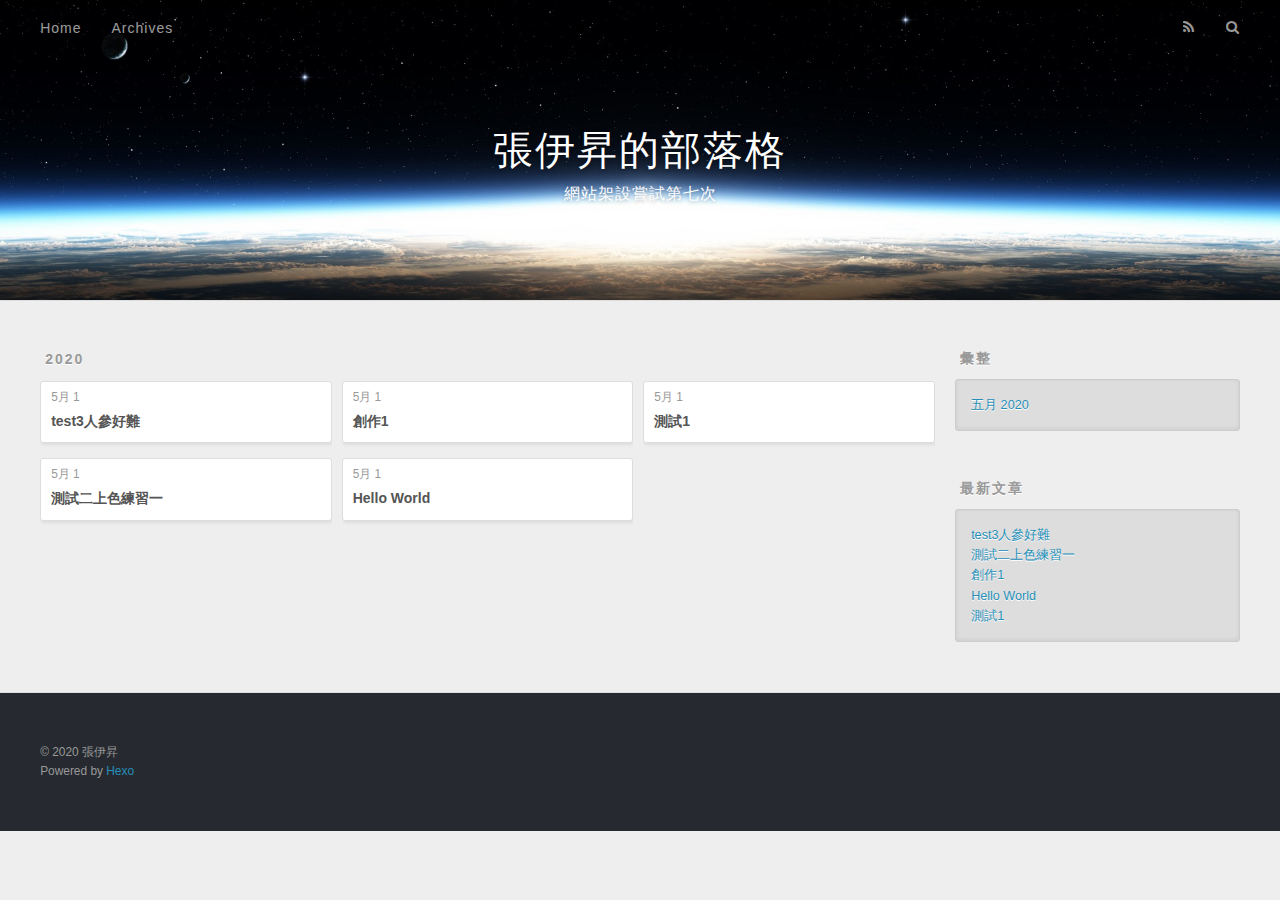
==== archives/index.html @ 74c3dd3e "Site updated: 2020-05-02 00:00:34" ====
<!DOCTYPE html>
<html>
<head>
  <meta charset="utf-8">
  

  
  <title>彙整 | 張伊昇的部落格</title>
  <meta name="viewport" content="width=device-width, initial-scale=1, maximum-scale=1">
  <meta name="description" content="終於成功">
<meta property="og:type" content="website">
<meta property="og:title" content="張伊昇的部落格">
<meta property="og:url" content="https://410708035.github.io/archives/index.html">
<meta property="og:site_name" content="張伊昇的部落格">
<meta property="og:description" content="終於成功">
<meta property="og:locale" content="zh_TW">
<meta property="article:author" content="張伊昇">
<meta property="article:tag" content="部落格">
<meta property="article:tag" content=" 410708035">
<meta name="twitter:card" content="summary">
  
    <link rel="alternate" href="/atom.xml" title="張伊昇的部落格" type="application/atom+xml">
  
  
    <link rel="icon" href="/favicon.png">
  
  
    <link href="//fonts.googleapis.com/css?family=Source+Code+Pro" rel="stylesheet" type="text/css">
  
  
<link rel="stylesheet" href="/css/style.css">

<meta name="generator" content="Hexo 4.2.0"></head>

<body>
  <div id="container">
    <div id="wrap">
      <header id="header">
  <div id="banner"></div>
  <div id="header-outer" class="outer">
    <div id="header-title" class="inner">
      <h1 id="logo-wrap">
        <a href="/" id="logo">張伊昇的部落格</a>
      </h1>
      
        <h2 id="subtitle-wrap">
          <a href="/" id="subtitle">網站架設嘗試第七次</a>
        </h2>
      
    </div>
    <div id="header-inner" class="inner">
      <nav id="main-nav">
        <a id="main-nav-toggle" class="nav-icon"></a>
        
          <a class="main-nav-link" href="/">Home</a>
        
          <a class="main-nav-link" href="/archives">Archives</a>
        
      </nav>
      <nav id="sub-nav">
        
          <a id="nav-rss-link" class="nav-icon" href="/atom.xml" title="RSS Feed"></a>
        
        <a id="nav-search-btn" class="nav-icon" title="搜尋"></a>
      </nav>
      <div id="search-form-wrap">
        <form action="//google.com/search" method="get" accept-charset="UTF-8" class="search-form"><input type="search" name="q" class="search-form-input" placeholder="Search"><button type="submit" class="search-form-submit">&#xF002;</button><input type="hidden" name="sitesearch" value="https://410708035.github.io"></form>
      </div>
    </div>
  </div>
</header>
      <div class="outer">
        <section id="main">
  
  
    
    
      
      
      <section class="archives-wrap">
        <div class="archive-year-wrap">
          <a href="/archives/2020" class="archive-year">2020</a>
        </div>
        <div class="archives">
    
    <article class="archive-article archive-type-post">
  <div class="archive-article-inner">
    <header class="archive-article-header">
      <a href="/2020/05/01/est3%E4%BA%BA%E5%8F%83%E5%A5%BD%E9%9B%A3/" class="archive-article-date">
  <time datetime="2020-05-01T15:54:57.000Z" itemprop="datePublished">5月 1</time>
</a>
      
  
    <h1 itemprop="name">
      <a class="archive-article-title" href="/2020/05/01/est3%E4%BA%BA%E5%8F%83%E5%A5%BD%E9%9B%A3/">test3人參好難</a>
    </h1>
  

    </header>
  </div>
</article>
  
    
    
    <article class="archive-article archive-type-post">
  <div class="archive-article-inner">
    <header class="archive-article-header">
      <a href="/2020/05/01/%E6%B8%AC%E8%A9%A6%E4%BA%8C%E4%B8%8A%E8%89%B2%E7%B7%B4%E7%BF%92%E4%B8%80/" class="archive-article-date">
  <time datetime="2020-05-01T15:26:57.000Z" itemprop="datePublished">5月 1</time>
</a>
      
  
    <h1 itemprop="name">
      <a class="archive-article-title" href="/2020/05/01/%E6%B8%AC%E8%A9%A6%E4%BA%8C%E4%B8%8A%E8%89%B2%E7%B7%B4%E7%BF%92%E4%B8%80/">測試二上色練習一</a>
    </h1>
  

    </header>
  </div>
</article>
  
    
    
    <article class="archive-article archive-type-post">
  <div class="archive-article-inner">
    <header class="archive-article-header">
      <a href="/2020/05/01/%E8%87%A8%E6%91%B9%E7%B7%B4%E7%BF%922/" class="archive-article-date">
  <time datetime="2020-05-01T15:07:13.000Z" itemprop="datePublished">5月 1</time>
</a>
      
  
    <h1 itemprop="name">
      <a class="archive-article-title" href="/2020/05/01/%E8%87%A8%E6%91%B9%E7%B7%B4%E7%BF%922/">創作1</a>
    </h1>
  

    </header>
  </div>
</article>
  
    
    
    <article class="archive-article archive-type-post">
  <div class="archive-article-inner">
    <header class="archive-article-header">
      <a href="/2020/05/01/hello-world/" class="archive-article-date">
  <time datetime="2020-05-01T14:59:24.000Z" itemprop="datePublished">5月 1</time>
</a>
      
  
    <h1 itemprop="name">
      <a class="archive-article-title" href="/2020/05/01/hello-world/">Hello World</a>
    </h1>
  

    </header>
  </div>
</article>
  
    
    
    <article class="archive-article archive-type-post">
  <div class="archive-article-inner">
    <header class="archive-article-header">
      <a href="/2020/05/01/%E8%87%A8%E6%91%B9%E7%B7%B4%E7%BF%921/" class="archive-article-date">
  <time datetime="2020-05-01T14:50:34.000Z" itemprop="datePublished">5月 1</time>
</a>
      
  
    <h1 itemprop="name">
      <a class="archive-article-title" href="/2020/05/01/%E8%87%A8%E6%91%B9%E7%B7%B4%E7%BF%921/">測試1</a>
    </h1>
  

    </header>
  </div>
</article>
  
  
    </div></section>
  


</section>
        
          <aside id="sidebar">
  
    

  
    

  
    
  
    
  <div class="widget-wrap">
    <h3 class="widget-title">彙整</h3>
    <div class="widget">
      <ul class="archive-list"><li class="archive-list-item"><a class="archive-list-link" href="/archives/2020/05/">五月 2020</a></li></ul>
    </div>
  </div>


  
    
  <div class="widget-wrap">
    <h3 class="widget-title">最新文章</h3>
    <div class="widget">
      <ul>
        
          <li>
            <a href="/2020/05/01/est3%E4%BA%BA%E5%8F%83%E5%A5%BD%E9%9B%A3/">test3人參好難</a>
          </li>
        
          <li>
            <a href="/2020/05/01/%E6%B8%AC%E8%A9%A6%E4%BA%8C%E4%B8%8A%E8%89%B2%E7%B7%B4%E7%BF%92%E4%B8%80/">測試二上色練習一</a>
          </li>
        
          <li>
            <a href="/2020/05/01/%E8%87%A8%E6%91%B9%E7%B7%B4%E7%BF%922/">創作1</a>
          </li>
        
          <li>
            <a href="/2020/05/01/hello-world/">Hello World</a>
          </li>
        
          <li>
            <a href="/2020/05/01/%E8%87%A8%E6%91%B9%E7%B7%B4%E7%BF%921/">測試1</a>
          </li>
        
      </ul>
    </div>
  </div>

  
</aside>
        
      </div>
      <footer id="footer">
  
  <div class="outer">
    <div id="footer-info" class="inner">
      &copy; 2020 張伊昇<br>
      Powered by <a href="http://hexo.io/" target="_blank">Hexo</a>
    </div>
  </div>
</footer>
    </div>
    <nav id="mobile-nav">
  
    <a href="/" class="mobile-nav-link">Home</a>
  
    <a href="/archives" class="mobile-nav-link">Archives</a>
  
</nav>
    

<script src="//ajax.googleapis.com/ajax/libs/jquery/2.0.3/jquery.min.js"></script>


  
<link rel="stylesheet" href="/fancybox/jquery.fancybox.css">

  
<script src="/fancybox/jquery.fancybox.pack.js"></script>




<script src="/js/script.js"></script>




  </div>
</body>
</html>
---- css/style.css ----
body {
  width: 100%;
}
body:before,
body:after {
  content: "";
  display: table;
}
body:after {
  clear: both;
}
html,
body,
div,
span,
applet,
object,
iframe,
h1,
h2,
h3,
h4,
h5,
h6,
p,
blockquote,
pre,
a,
abbr,
acronym,
address,
big,
cite,
code,
del,
dfn,
em,
img,
ins,
kbd,
q,
s,
samp,
small,
strike,
strong,
sub,
sup,
tt,
var,
dl,
dt,
dd,
ol,
ul,
li,
fieldset,
form,
label,
legend,
table,
caption,
tbody,
tfoot,
thead,
tr,
th,
td {
  margin: 0;
  padding: 0;
  border: 0;
  outline: 0;
  font-weight: inherit;
  font-style: inherit;
  font-family: inherit;
  font-size: 100%;
  vertical-align: baseline;
}
body {
  line-height: 1;
  color: #000;
  background: #fff;
}
ol,
ul {
  list-style: none;
}
table {
  border-collapse: separate;
  border-spacing: 0;
  vertical-align: middle;
}
caption,
th,
td {
  text-align: left;
  font-weight: normal;
  vertical-align: middle;
}
a img {
  border: none;
}
input,
button {
  margin: 0;
  padding: 0;
}
input::-moz-focus-inner,
button::-moz-focus-inner {
  border: 0;
  padding: 0;
}
@font-face {
  font-family: FontAwesome;
  font-style: normal;
  font-weight: normal;
  src: url("fonts/fontawesome-webfont.eot?v=#4.0.3");
  src: url("fonts/fontawesome-webfont.eot?#iefix&v=#4.0.3") format("embedded-opentype"), url("fonts/fontawesome-webfont.woff?v=#4.0.3") format("woff"), url("fonts/fontawesome-webfont.ttf?v=#4.0.3") format("truetype"), url("fonts/fontawesome-webfont.svg#fontawesomeregular?v=#4.0.3") format("svg");
}
html,
body,
#container {
  height: 100%;
}
body {
  background: #eee;
  font: 14px -apple-system, BlinkMacSystemFont, "Segoe UI", "Roboto", "Oxygen", "Ubuntu", "Cantarell", "Fira Sans", "Droid Sans", "Helvetica Neue", sans-serif;
  -webkit-text-size-adjust: 100%;
}
.outer {
  max-width: 1220px;
  margin: 0 auto;
  padding: 0 20px;
}
.outer:before,
.outer:after {
  content: "";
  display: table;
}
.outer:after {
  clear: both;
}
.inner {
  display: inline;
  float: left;
  width: 98.33333333333333%;
  margin: 0 0.833333333333333%;
}
.left,
.alignleft {
  float: left;
}
.right,
.alignright {
  float: right;
}
.clear {
  clear: both;
}
#container {
  position: relative;
}
.mobile-nav-on {
  overflow: hidden;
}
#wrap {
  height: 100%;
  width: 100%;
  position: absolute;
  top: 0;
  left: 0;
  -webkit-transition: 0.2s ease-out;
  -moz-transition: 0.2s ease-out;
  -ms-transition: 0.2s ease-out;
  transition: 0.2s ease-out;
  z-index: 1;
  background: #eee;
}
.mobile-nav-on #wrap {
  left: 280px;
}
@media screen and (min-width: 768px) {
  #main {
    display: inline;
    float: left;
    width: 73.33333333333333%;
    margin: 0 0.833333333333333%;
  }
}
.article-date,
.article-category-link,
.archive-year,
.widget-title {
  text-decoration: none;
  text-transform: uppercase;
  letter-spacing: 2px;
  color: #999;
  margin-bottom: 1em;
  margin-left: 5px;
  line-height: 1em;
  text-shadow: 0 1px #fff;
  font-weight: bold;
}
.article-inner,
.archive-article-inner {
  background: #fff;
  -webkit-box-shadow: 1px 2px 3px #ddd;
  box-shadow: 1px 2px 3px #ddd;
  border: 1px solid #ddd;
  border-radius: 3px;
}
.article-entry h1,
.widget h1 {
  font-size: 2em;
}
.article-entry h2,
.widget h2 {
  font-size: 1.5em;
}
.article-entry h3,
.widget h3 {
  font-size: 1.3em;
}
.article-entry h4,
.widget h4 {
  font-size: 1.2em;
}
.article-entry h5,
.widget h5 {
  font-size: 1em;
}
.article-entry h6,
.widget h6 {
  font-size: 1em;
  color: #999;
}
.article-entry hr,
.widget hr {
  border: 1px dashed #ddd;
}
.article-entry strong,
.widget strong {
  font-weight: bold;
}
.article-entry em,
.widget em,
.article-entry cite,
.widget cite {
  font-style: italic;
}
.article-entry sup,
.widget sup,
.article-entry sub,
.widget sub {
  font-size: 0.75em;
  line-height: 0;
  position: relative;
  vertical-align: baseline;
}
.article-entry sup,
.widget sup {
  top: -0.5em;
}
.article-entry sub,
.widget sub {
  bottom: -0.2em;
}
.article-entry small,
.widget small {
  font-size: 0.85em;
}
.article-entry acronym,
.widget acronym,
.article-entry abbr,
.widget abbr {
  border-bottom: 1px dotted;
}
.article-entry ul,
.widget ul,
.article-entry ol,
.widget ol,
.article-entry dl,
.widget dl {
  margin: 0 20px;
  line-height: 1.6em;
}
.article-entry ul ul,
.widget ul ul,
.article-entry ol ul,
.widget ol ul,
.article-entry ul ol,
.widget ul ol,
.article-entry ol ol,
.widget ol ol {
  margin-top: 0;
  margin-bottom: 0;
}
.article-entry ul,
.widget ul {
  list-style: disc;
}
.article-entry ol,
.widget ol {
  list-style: decimal;
}
.article-entry dt,
.widget dt {
  font-weight: bold;
}
#header {
  height: 300px;
  position: relative;
  border-bottom: 1px solid #ddd;
}
#header:before,
#header:after {
  content: "";
  position: absolute;
  left: 0;
  right: 0;
  height: 40px;
}
#header:before {
  top: 0;
  background: -webkit-linear-gradient(rgba(0,0,0,0.2), transparent);
  background: -moz-linear-gradient(rgba(0,0,0,0.2), transparent);
  background: -ms-linear-gradient(rgba(0,0,0,0.2), transparent);
  background: linear-gradient(rgba(0,0,0,0.2), transparent);
}
#header:after {
  bottom: 0;
  background: -webkit-linear-gradient(transparent, rgba(0,0,0,0.2));
  background: -moz-linear-gradient(transparent, rgba(0,0,0,0.2));
  background: -ms-linear-gradient(transparent, rgba(0,0,0,0.2));
  background: linear-gradient(transparent, rgba(0,0,0,0.2));
}
#header-outer {
  height: 100%;
  position: relative;
}
#header-inner {
  position: relative;
  overflow: hidden;
}
#banner {
  position: absolute;
  top: 0;
  left: 0;
  width: 100%;
  height: 100%;
  background: url("images/banner.jpg") center #000;
  -webkit-background-size: cover;
  -moz-background-size: cover;
  background-size: cover;
  z-index: -1;
}
#header-title {
  text-align: center;
  height: 40px;
  position: absolute;
  top: 50%;
  left: 0;
  margin-top: -20px;
}
#logo,
#subtitle {
  text-decoration: none;
  color: #fff;
  font-weight: 300;
  text-shadow: 0 1px 4px rgba(0,0,0,0.3);
}
#logo {
  font-size: 40px;
  line-height: 40px;
  letter-spacing: 2px;
}
#subtitle {
  font-size: 16px;
  line-height: 16px;
  letter-spacing: 1px;
}
#subtitle-wrap {
  margin-top: 16px;
}
#main-nav {
  float: left;
  margin-left: -15px;
}
.nav-icon,
.main-nav-link {
  float: left;
  color: #fff;
  opacity: 0.6;
  text-decoration: none;
  text-shadow: 0 1px rgba(0,0,0,0.2);
  -webkit-transition: opacity 0.2s;
  -moz-transition: opacity 0.2s;
  -ms-transition: opacity 0.2s;
  transition: opacity 0.2s;
  display: block;
  padding: 20px 15px;
}
.nav-icon:hover,
.main-nav-link:hover {
  opacity: 1;
}
.nav-icon {
  font-family: FontAwesome;
  text-align: center;
  font-size: 14px;
  width: 14px;
  height: 14px;
  padding: 20px 15px;
  position: relative;
  cursor: pointer;
}
.main-nav-link {
  font-weight: 300;
  letter-spacing: 1px;
}
@media screen and (max-width: 479px) {
  .main-nav-link {
    display: none;
  }
}
#main-nav-toggle {
  display: none;
}
#main-nav-toggle:before {
  content: "\f0c9";
}
@media screen and (max-width: 479px) {
  #main-nav-toggle {
    display: block;
  }
}
#sub-nav {
  float: right;
  margin-right: -15px;
}
#nav-rss-link:before {
  content: "\f09e";
}
#nav-search-btn:before {
  content: "\f002";
}
#search-form-wrap {
  position: absolute;
  top: 15px;
  width: 150px;
  height: 30px;
  right: -150px;
  opacity: 0;
  -webkit-transition: 0.2s ease-out;
  -moz-transition: 0.2s ease-out;
  -ms-transition: 0.2s ease-out;
  transition: 0.2s ease-out;
}
#search-form-wrap.on {
  opacity: 1;
  right: 0;
}
@media screen and (max-width: 479px) {
  #search-form-wrap {
    width: 100%;
    right: -100%;
  }
}
.search-form {
  position: absolute;
  top: 0;
  left: 0;
  right: 0;
  background: #fff;
  padding: 5px 15px;
  border-radius: 15px;
  -webkit-box-shadow: 0 0 10px rgba(0,0,0,0.3);
  box-shadow: 0 0 10px rgba(0,0,0,0.3);
}
.search-form-input {
  border: none;
  background: none;
  color: #555;
  width: 100%;
  font: 13px -apple-system, BlinkMacSystemFont, "Segoe UI", "Roboto", "Oxygen", "Ubuntu", "Cantarell", "Fira Sans", "Droid Sans", "Helvetica Neue", sans-serif;
  outline: none;
}
.search-form-input::-webkit-search-results-decoration,
.search-form-input::-webkit-search-cancel-button {
  -webkit-appearance: none;
}
.search-form-submit {
  position: absolute;
  top: 50%;
  right: 10px;
  margin-top: -7px;
  font: 13px FontAwesome;
  border: none;
  background: none;
  color: #bbb;
  cursor: pointer;
}
.search-form-submit:hover,
.search-form-submit:focus {
  color: #777;
}
.article {
  margin: 50px 0;
}
.article-inner {
  overflow: hidden;
}
.article-meta:before,
.article-meta:after {
  content: "";
  display: table;
}
.article-meta:after {
  clear: both;
}
.article-date {
  float: left;
}
.article-category {
  float: left;
  line-height: 1em;
  color: #ccc;
  text-shadow: 0 1px #fff;
  margin-left: 8px;
}
.article-category:before {
  content: "\2022";
}
.article-category-link {
  margin: 0 12px 1em;
}
.article-header {
  padding: 20px 20px 0;
}
.article-title {
  text-decoration: none;
  font-size: 2em;
  font-weight: bold;
  color: #555;
  line-height: 1.1em;
  -webkit-transition: color 0.2s;
  -moz-transition: color 0.2s;
  -ms-transition: color 0.2s;
  transition: color 0.2s;
}
a.article-title:hover {
  color: #258fb8;
}
.article-entry {
  color: #555;
  padding: 0 20px;
}
.article-entry:before,
.article-entry:after {
  content: "";
  display: table;
}
.article-entry:after {
  clear: both;
}
.article-entry p,
.article-entry table {
  line-height: 1.6em;
  margin: 1.6em 0;
}
.article-entry h1,
.article-entry h2,
.article-entry h3,
.article-entry h4,
.article-entry h5,
.article-entry h6 {
  font-weight: bold;
}
.article-entry h1,
.article-entry h2,
.article-entry h3,
.article-entry h4,
.article-entry h5,
.article-entry h6 {
  line-height: 1.1em;
  margin: 1.1em 0;
}
.article-entry a {
  color: #258fb8;
  text-decoration: none;
}
.article-entry a:hover {
  text-decoration: underline;
}
.article-entry ul,
.article-entry ol,
.article-entry dl {
  margin-top: 1.6em;
  margin-bottom: 1.6em;
}
.article-entry img,
.article-entry video {
  max-width: 100%;
  height: auto;
  display: block;
  margin: auto;
}
.article-entry iframe {
  border: none;
}
.article-entry table {
  width: 100%;
  border-collapse: collapse;
  border-spacing: 0;
}
.article-entry th {
  font-weight: bold;
  border-bottom: 3px solid #ddd;
  padding-bottom: 0.5em;
}
.article-entry td {
  border-bottom: 1px solid #ddd;
  padding: 10px 0;
}
.article-entry blockquote {
  font-family: Georgia, "Times New Roman", serif;
  font-size: 1.4em;
  margin: 1.6em 20px;
  text-align: center;
}
.article-entry blockquote footer {
  font-size: 14px;
  margin: 1.6em 0;
  font-family: -apple-system, BlinkMacSystemFont, "Segoe UI", "Roboto", "Oxygen", "Ubuntu", "Cantarell", "Fira Sans", "Droid Sans", "Helvetica Neue", sans-serif;
}
.article-entry blockquote footer cite:before {
  content: "—";
  padding: 0 0.5em;
}
.article-entry .pullquote {
  text-align: left;
  width: 45%;
  margin: 0;
}
.article-entry .pullquote.left {
  margin-left: 0.5em;
  margin-right: 1em;
}
.article-entry .pullquote.right {
  margin-right: 0.5em;
  margin-left: 1em;
}
.article-entry .caption {
  color: #999;
  display: block;
  font-size: 0.9em;
  margin-top: 0.5em;
  position: relative;
  text-align: center;
}
.article-entry .video-container {
  position: relative;
  padding-top: 56.25%;
  height: 0;
  overflow: hidden;
}
.article-entry .video-container iframe,
.article-entry .video-container object,
.article-entry .video-container embed {
  position: absolute;
  top: 0;
  left: 0;
  width: 100%;
  height: 100%;
  margin-top: 0;
}
.article-more-link a {
  display: inline-block;
  line-height: 1em;
  padding: 6px 15px;
  border-radius: 15px;
  background: #eee;
  color: #999;
  text-shadow: 0 1px #fff;
  text-decoration: none;
}
.article-more-link a:hover {
  background: #258fb8;
  color: #fff;
  text-decoration: none;
  text-shadow: 0 1px #1e7293;
}
.article-footer {
  font-size: 0.85em;
  line-height: 1.6em;
  border-top: 1px solid #ddd;
  padding-top: 1.6em;
  margin: 0 20px 20px;
}
.article-footer:before,
.article-footer:after {
  content: "";
  display: table;
}
.article-footer:after {
  clear: both;
}
.article-footer a {
  color: #999;
  text-decoration: none;
}
.article-footer a:hover {
  color: #555;
}
.article-tag-list-item {
  float: left;
  margin-right: 10px;
}
.article-tag-list-link:before {
  content: "#";
}
.article-comment-link {
  float: right;
}
.article-comment-link:before {
  content: "\f075";
  font-family: FontAwesome;
  padding-right: 8px;
}
.article-share-link {
  cursor: pointer;
  float: right;
  margin-left: 20px;
}
.article-share-link:before {
  content: "\f064";
  font-family: FontAwesome;
  padding-right: 6px;
}
#article-nav {
  position: relative;
}
#article-nav:before,
#article-nav:after {
  content: "";
  display: table;
}
#article-nav:after {
  clear: both;
}
@media screen and (min-width: 768px) {
  #article-nav {
    margin: 50px 0;
  }
  #article-nav:before {
    width: 8px;
    height: 8px;
    position: absolute;
    top: 50%;
    left: 50%;
    margin-top: -4px;
    margin-left: -4px;
    content: "";
    border-radius: 50%;
    background: #ddd;
    -webkit-box-shadow: 0 1px 2px #fff;
    box-shadow: 0 1px 2px #fff;
  }
}
.article-nav-link-wrap {
  text-decoration: none;
  text-shadow: 0 1px #fff;
  color: #999;
  -webkit-box-sizing: border-box;
  -moz-box-sizing: border-box;
  box-sizing: border-box;
  margin-top: 50px;
  text-align: center;
  display: block;
}
.article-nav-link-wrap:hover {
  color: #555;
}
@media screen and (min-width: 768px) {
  .article-nav-link-wrap {
    width: 50%;
    margin-top: 0;
  }
}
@media screen and (min-width: 768px) {
  #article-nav-newer {
    float: left;
    text-align: right;
    padding-right: 20px;
  }
}
@media screen and (min-width: 768px) {
  #article-nav-older {
    float: right;
    text-align: left;
    padding-left: 20px;
  }
}
.article-nav-caption {
  text-transform: uppercase;
  letter-spacing: 2px;
  color: #ddd;
  line-height: 1em;
  font-weight: bold;
}
#article-nav-newer .article-nav-caption {
  margin-right: -2px;
}
.article-nav-title {
  font-size: 0.85em;
  line-height: 1.6em;
  margin-top: 0.5em;
}
.article-share-box {
  position: absolute;
  display: none;
  background: #fff;
  -webkit-box-shadow: 1px 2px 10px rgba(0,0,0,0.2);
  box-shadow: 1px 2px 10px rgba(0,0,0,0.2);
  border-radius: 3px;
  margin-left: -145px;
  overflow: hidden;
  z-index: 1;
}
.article-share-box.on {
  display: block;
}
.article-share-input {
  width: 100%;
  background: none;
  -webkit-box-sizing: border-box;
  -moz-box-sizing: border-box;
  box-sizing: border-box;
  font: 14px -apple-system, BlinkMacSystemFont, "Segoe UI", "Roboto", "Oxygen", "Ubuntu", "Cantarell", "Fira Sans", "Droid Sans", "Helvetica Neue", sans-serif;
  padding: 0 15px;
  color: #555;
  outline: none;
  border: 1px solid #ddd;
  border-radius: 3px 3px 0 0;
  height: 36px;
  line-height: 36px;
}
.article-share-links {
  background: #eee;
}
.article-share-links:before,
.article-share-links:after {
  content: "";
  display: table;
}
.article-share-links:after {
  clear: both;
}
.article-share-twitter,
.article-share-facebook,
.article-share-pinterest,
.article-share-google {
  width: 50px;
  height: 36px;
  display: block;
  float: left;
  position: relative;
  color: #999;
  text-shadow: 0 1px #fff;
}
.article-share-twitter:before,
.article-share-facebook:before,
.article-share-pinterest:before,
.article-share-google:before {
  font-size: 20px;
  font-family: FontAwesome;
  width: 20px;
  height: 20px;
  position: absolute;
  top: 50%;
  left: 50%;
  margin-top: -10px;
  margin-left: -10px;
  text-align: center;
}
.article-share-twitter:hover,
.article-share-facebook:hover,
.article-share-pinterest:hover,
.article-share-google:hover {
  color: #fff;
}
.article-share-twitter:before {
  content: "\f099";
}
.article-share-twitter:hover {
  background: #00aced;
  text-shadow: 0 1px #008abe;
}
.article-share-facebook:before {
  content: "\f09a";
}
.article-share-facebook:hover {
  background: #3b5998;
  text-shadow: 0 1px #2f477a;
}
.article-share-pinterest:before {
  content: "\f0d2";
}
.article-share-pinterest:hover {
  background: #cb2027;
  text-shadow: 0 1px #a21a1f;
}
.article-share-google:before {
  content: "\f0d5";
}
.article-share-google:hover {
  background: #dd4b39;
  text-shadow: 0 1px #be3221;
}
.article-gallery {
  background: #000;
  position: relative;
}
.article-gallery-photos {
  position: relative;
  overflow: hidden;
}
.article-gallery-img {
  display: none;
  max-width: 100%;
}
.article-gallery-img:first-child {
  display: block;
}
.article-gallery-img.loaded {
  position: absolute;
  display: block;
}
.article-gallery-img img {
  display: block;
  max-width: 100%;
  margin: 0 auto;
}
#comments {
  background: #fff;
  -webkit-box-shadow: 1px 2px 3px #ddd;
  box-shadow: 1px 2px 3px #ddd;
  padding: 20px;
  border: 1px solid #ddd;
  border-radius: 3px;
  margin: 50px 0;
}
#comments a {
  color: #258fb8;
}
.archives-wrap {
  margin: 50px 0;
}
.archives:before,
.archives:after {
  content: "";
  display: table;
}
.archives:after {
  clear: both;
}
.archive-year-wrap {
  margin-bottom: 1em;
}
.archives {
  -webkit-column-gap: 10px;
  -moz-column-gap: 10px;
  column-gap: 10px;
}
@media screen and (min-width: 480px) and (max-width: 767px) {
  .archives {
    -webkit-column-count: 2;
    -moz-column-count: 2;
    column-count: 2;
  }
}
@media screen and (min-width: 768px) {
  .archives {
    -webkit-column-count: 3;
    -moz-column-count: 3;
    column-count: 3;
  }
}
.archive-article {
  -webkit-column-break-inside: avoid;
  page-break-inside: avoid;
  overflow: hidden;
  break-inside: avoid-column;
}
.archive-article-inner {
  padding: 10px;
  margin-bottom: 15px;
}
.archive-article-title {
  text-decoration: none;
  font-weight: bold;
  color: #555;
  -webkit-transition: color 0.2s;
  -moz-transition: color 0.2s;
  -ms-transition: color 0.2s;
  transition: color 0.2s;
  line-height: 1.6em;
}
.archive-article-title:hover {
  color: #258fb8;
}
.archive-article-footer {
  margin-top: 1em;
}
.archive-article-date {
  color: #999;
  text-decoration: none;
  font-size: 0.85em;
  line-height: 1em;
  margin-bottom: 0.5em;
  display: block;
}
#page-nav {
  margin: 50px auto;
  background: #fff;
  -webkit-box-shadow: 1px 2px 3px #ddd;
  box-shadow: 1px 2px 3px #ddd;
  border: 1px solid #ddd;
  border-radius: 3px;
  text-align: center;
  color: #999;
  overflow: hidden;
}
#page-nav:before,
#page-nav:after {
  content: "";
  display: table;
}
#page-nav:after {
  clear: both;
}
#page-nav a,
#page-nav span {
  padding: 10px 20px;
  line-height: 1;
  height: 2ex;
}
#page-nav a {
  color: #999;
  text-decoration: none;
}
#page-nav a:hover {
  background: #999;
  color: #fff;
}
#page-nav .prev {
  float: left;
}
#page-nav .next {
  float: right;
}
#page-nav .page-number {
  display: inline-block;
}
@media screen and (max-width: 479px) {
  #page-nav .page-number {
    display: none;
  }
}
#page-nav .current {
  color: #555;
  font-weight: bold;
}
#page-nav .space {
  color: #ddd;
}
#footer {
  background: #262a30;
  padding: 50px 0;
  border-top: 1px solid #ddd;
  color: #999;
}
#footer a {
  color: #258fb8;
  text-decoration: none;
}
#footer a:hover {
  text-decoration: underline;
}
#footer-info {
  line-height: 1.6em;
  font-size: 0.85em;
}
.article-entry pre,
.article-entry .highlight {
  background: #2d2d2d;
  margin: 0 -20px;
  padding: 15px 20px;
  border-style: solid;
  border-color: #ddd;
  border-width: 1px 0;
  overflow: auto;
  color: #ccc;
  line-height: 22.400000000000002px;
}
.article-entry .highlight .gutter pre,
.article-entry .gist .gist-file .gist-data .line-numbers {
  color: #666;
  font-size: 0.85em;
}
.article-entry pre,
.article-entry code {
  font-family: "Source Code Pro", Consolas, Monaco, Menlo, Consolas, monospace;
}
.article-entry code {
  background: #eee;
  text-shadow: 0 1px #fff;
  padding: 0 0.3em;
}
.article-entry pre code {
  background: none;
  text-shadow: none;
  padding: 0;
}
.article-entry .highlight pre {
  border: none;
  margin: 0;
  padding: 0;
}
.article-entry .highlight table {
  margin: 0;
  width: auto;
}
.article-entry .highlight td {
  border: none;
  padding: 0;
}
.article-entry .highlight figcaption {
  font-size: 0.85em;
  color: #999;
  line-height: 1em;
  margin-bottom: 1em;
}
.article-entry .highlight figcaption:before,
.article-entry .highlight figcaption:after {
  content: "";
  display: table;
}
.article-entry .highlight figcaption:after {
  clear: both;
}
.article-entry .highlight figcaption a {
  float: right;
}
.article-entry .highlight .gutter pre {
  text-align: right;
  padding-right: 20px;
}
.article-entry .highlight .line {
  height: 22.400000000000002px;
}
.article-entry .highlight .line.marked {
  background: #515151;
}
.article-entry .gist {
  margin: 0 -20px;
  border-style: solid;
  border-color: #ddd;
  border-width: 1px 0;
  background: #2d2d2d;
  padding: 15px 20px 15px 0;
}
.article-entry .gist .gist-file {
  border: none;
  font-family: "Source Code Pro", Consolas, Monaco, Menlo, Consolas, monospace;
  margin: 0;
}
.article-entry .gist .gist-file .gist-data {
  background: none;
  border: none;
}
.article-entry .gist .gist-file .gist-data .line-numbers {
  background: none;
  border: none;
  padding: 0 20px 0 0;
}
.article-entry .gist .gist-file .gist-data .line-data {
  padding: 0 !important;
}
.article-entry .gist .gist-file .highlight {
  margin: 0;
  padding: 0;
  border: none;
}
.article-entry .gist .gist-file .gist-meta {
  background: #2d2d2d;
  color: #999;
  font: 0.85em -apple-system, BlinkMacSystemFont, "Segoe UI", "Roboto", "Oxygen", "Ubuntu", "Cantarell", "Fira Sans", "Droid Sans", "Helvetica Neue", sans-serif;
  text-shadow: 0 0;
  padding: 0;
  margin-top: 1em;
  margin-left: 20px;
}
.article-entry .gist .gist-file .gist-meta a {
  color: #258fb8;
  font-weight: normal;
}
.article-entry .gist .gist-file .gist-meta a:hover {
  text-decoration: underline;
}
pre .comment,
pre .title {
  color: #999;
}
pre .variable,
pre .attribute,
pre .tag,
pre .regexp,
pre .ruby .constant,
pre .xml .tag .title,
pre .xml .pi,
pre .xml .doctype,
pre .html .doctype,
pre .css .id,
pre .css .class,
pre .css .pseudo {
  color: #f2777a;
}
pre .number,
pre .preprocessor,
pre .built_in,
pre .literal,
pre .params,
pre .constant {
  color: #f99157;
}
pre .class,
pre .ruby .class .title,
pre .css .rules .attribute {
  color: #9c9;
}
pre .string,
pre .value,
pre .inheritance,
pre .header,
pre .ruby .symbol,
pre .xml .cdata {
  color: #9c9;
}
pre .css .hexcolor {
  color: #6cc;
}
pre .function,
pre .python .decorator,
pre .python .title,
pre .ruby .function .title,
pre .ruby .title .keyword,
pre .perl .sub,
pre .javascript .title,
pre .coffeescript .title {
  color: #69c;
}
pre .keyword,
pre .javascript .function {
  color: #c9c;
}
@media screen and (max-width: 479px) {
  #mobile-nav {
    position: absolute;
    top: 0;
    left: 0;
    width: 280px;
    height: 100%;
    background: #191919;
    border-right: 1px solid #fff;
  }
}
@media screen and (max-width: 479px) {
  .mobile-nav-link {
    display: block;
    color: #999;
    text-decoration: none;
    padding: 15px 20px;
    font-weight: bold;
  }
  .mobile-nav-link:hover {
    color: #fff;
  }
}
@media screen and (min-width: 768px) {
  #sidebar {
    display: inline;
    float: left;
    width: 23.333333333333332%;
    margin: 0 0.833333333333333%;
  }
}
.widget-wrap {
  margin: 50px 0;
}
.widget {
  color: #777;
  text-shadow: 0 1px #fff;
  background: #ddd;
  -webkit-box-shadow: 0 -1px 4px #ccc inset;
  box-shadow: 0 -1px 4px #ccc inset;
  border: 1px solid #ccc;
  padding: 15px;
  border-radius: 3px;
}
.widget a {
  color: #258fb8;
  text-decoration: none;
}
.widget a:hover {
  text-decoration: underline;
}
.widget ul ul,
.widget ol ul,
.widget dl ul,
.widget ul ol,
.widget ol ol,
.widget dl ol,
.widget ul dl,
.widget ol dl,
.widget dl dl {
  margin-left: 15px;
  list-style: disc;
}
.widget {
  line-height: 1.6em;
  word-wrap: break-word;
  font-size: 0.9em;
}
.widget ul,
.widget ol {
  list-style: none;
  margin: 0;
}
.widget ul ul,
.widget ol ul,
.widget ul ol,
.widget ol ol {
  margin: 0 20px;
}
.widget ul ul,
.widget ol ul {
  list-style: disc;
}
.widget ul ol,
.widget ol ol {
  list-style: decimal;
}
.category-list-count,
.tag-list-count,
.archive-list-count {
  padding-left: 5px;
  color: #999;
  font-size: 0.85em;
}
.category-list-count:before,
.tag-list-count:before,
.archive-list-count:before {
  content: "(";
}
.category-list-count:after,
.tag-list-count:after,
.archive-list-count:after {
  content: ")";
}
.tagcloud a {
  margin-right: 5px;
  display: inline-block;
}
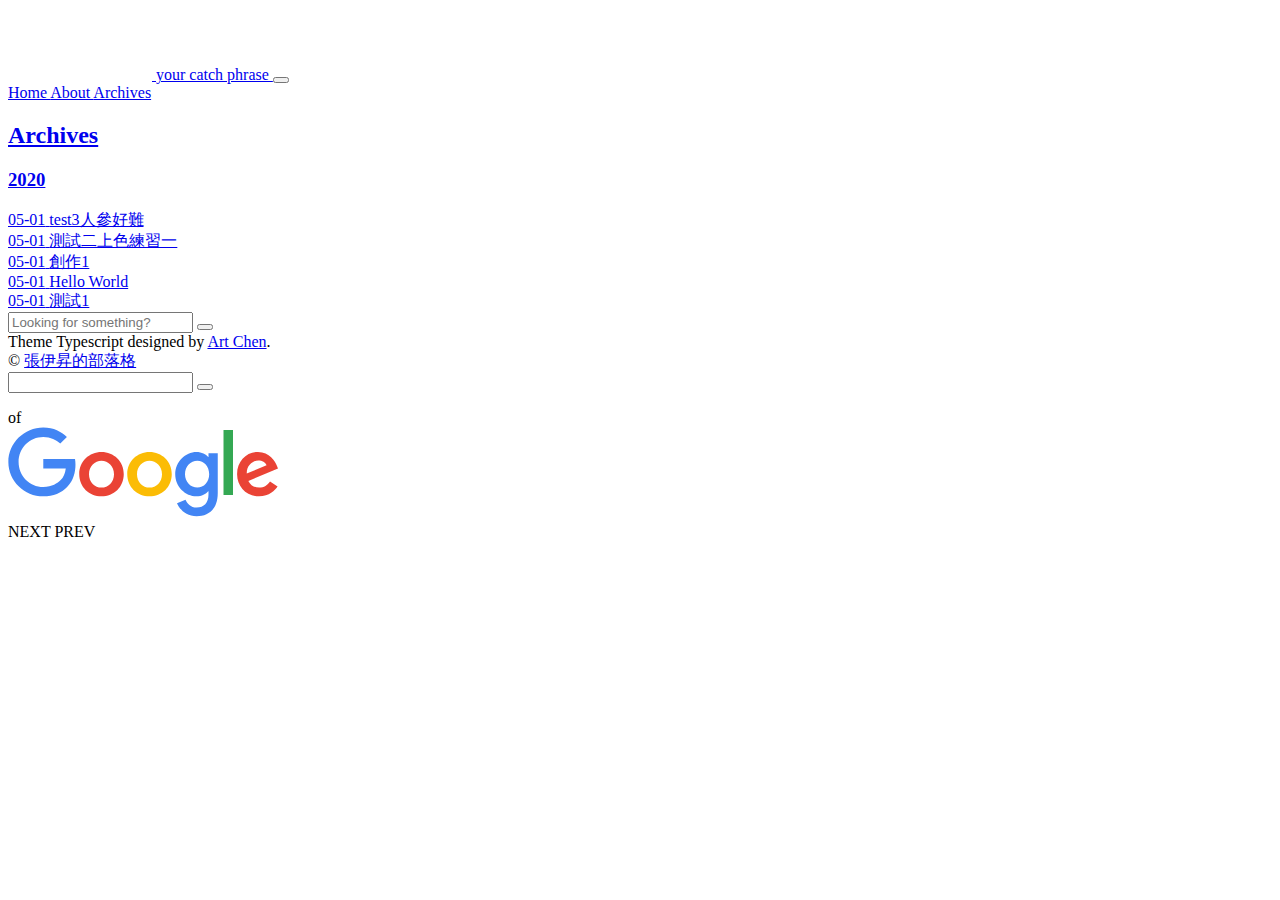
==== commit b537ad72: "Site updated: 2020-05-02 14:42:17" ====
--- a/archives/index.html
+++ b/archives/index.html
@@ -1,12 +1,15 @@
 <!DOCTYPE html>
 <html>
 <head>
-  <meta charset="utf-8">
-  
-
-  
-  <title>彙整 | 張伊昇的部落格</title>
-  <meta name="viewport" content="width=device-width, initial-scale=1, maximum-scale=1">
+  <meta charset="utf-8" />
+  <meta http-equiv="X-UA-Compatible" content="IE=edge" />
+  
+  <title>Archives | 張伊昇的部落格</title>
+  <meta name="description" content="A minimal hexo theme." />
+  <meta name="keywords" content="hexo,theme,minimal,otakism" />
+  <meta name="HandheldFriendly" content="True" />
+  <meta name="apple-mobile-web-app-capable" content="yes" />
+  <meta name="viewport" content="width=device-width, initial-scale=1, maximum-scale=1" />
   <meta name="description" content="終於成功">
 <meta property="og:type" content="website">
 <meta property="og:title" content="張伊昇的部落格">
@@ -19,260 +22,225 @@
 <meta property="article:tag" content=" 410708035">
 <meta name="twitter:card" content="summary">
   
-    <link rel="alternate" href="/atom.xml" title="張伊昇的部落格" type="application/atom+xml">
-  
-  
-    <link rel="icon" href="/favicon.png">
-  
-  
-    <link href="//fonts.googleapis.com/css?family=Source+Code+Pro" rel="stylesheet" type="text/css">
-  
-  
-<link rel="stylesheet" href="/css/style.css">
+  
+    <link rel="icon" href="/favicon.png" />
+  
+  
+  <script type="text/javascript">
+    //Export hexo config to js
+    var HexoConfig = {
+      root: '/',
+      search: {
+        enabled: 'true'
+      }
+    };
+  </script>
+
+  <!-- Font -->
+  <link href="https://fonts.googleapis.com/css?family=Inconsolata|Roboto:300,400,700" rel="stylesheet" />
+
+  
+<link rel="stylesheet" href="/style.css">
+
+  <script>
+    function setLoadingBarProgress(num) {
+      document.getElementById('loading-bar').style.width=num+"%";
+    }
+  </script>
+  
 
 <meta name="generator" content="Hexo 4.2.0"></head>
 
 <body>
-  <div id="container">
-    <div id="wrap">
-      <header id="header">
-  <div id="banner"></div>
-  <div id="header-outer" class="outer">
-    <div id="header-title" class="inner">
-      <h1 id="logo-wrap">
-        <a href="/" id="logo">張伊昇的部落格</a>
-      </h1>
-      
-        <h2 id="subtitle-wrap">
-          <a href="/" id="subtitle">網站架設嘗試第七次</a>
-        </h2>
-      
-    </div>
-    <div id="header-inner" class="inner">
-      <nav id="main-nav">
-        <a id="main-nav-toggle" class="nav-icon"></a>
-        
-          <a class="main-nav-link" href="/">Home</a>
-        
-          <a class="main-nav-link" href="/archives">Archives</a>
-        
-      </nav>
-      <nav id="sub-nav">
-        
-          <a id="nav-rss-link" class="nav-icon" href="/atom.xml" title="RSS Feed"></a>
-        
-        <a id="nav-search-btn" class="nav-icon" title="搜尋"></a>
-      </nav>
-      <div id="search-form-wrap">
-        <form action="//google.com/search" method="get" accept-charset="UTF-8" class="search-form"><input type="search" name="q" class="search-form-input" placeholder="Search"><button type="submit" class="search-form-submit">&#xF002;</button><input type="hidden" name="sitesearch" value="https://410708035.github.io"></form>
-      </div>
-    </div>
+  
+  <div id="loading-bar-wrapper">
+  <div id="loading-bar"></div>
+</div>
+
+  <script>setLoadingBarProgress(20)</script>
+  
+  <div id="site-wrapper">
+    
+    <header id="header">
+	<div id="header-wrapper" class="clearfix">
+		<a id="logo" href="/">
+			<img src="/images/logo.png" />
+			<span id="site-desc">
+			  your catch phrase
+      </span>
+		</a>
+		<button id="site-nav-switch">
+	    <span class="icon icon-menu"></span>
+	  </button>
+	</div>
+	<aside id="site-menu">
+  	<nav>
+  		
+        <a href="/" class="nav-home nav">
+          Home
+        </a>
+      
+        <a href="/about" class="nav-about nav">
+          About
+        </a>
+      
+        <a href="/archives" class="nav-archives nav">
+          Archives
+        </a>
+      
+    </nav>
+	</aside>
+</header>
+    <script>setLoadingBarProgress(40);</script>
+    
+    <main id="main" role="main">
+      
+  <article id="archive-page"
+    class="post article white-box">
+    <h2 class="title">
+      <a href="/archives">
+        Archives
+      </a>
+    </h2>
+    <section class="archive">
+      
+            <h3 class="archive-item archive-year">
+              <a id="archive-year-2020" href="/archives/2020/">
+                2020
+              </a>
+            </h3>
+      
+          <div class="archive-item archive-post">
+            <a href="/2020/05/01/est3%E4%BA%BA%E5%8F%83%E5%A5%BD%E9%9B%A3/">
+              <time>05-01</time>
+              <span class="title">test3人參好難</span>
+            </a>
+          </div>
+      
+          <div class="archive-item archive-post">
+            <a href="/2020/05/01/%E6%B8%AC%E8%A9%A6%E4%BA%8C%E4%B8%8A%E8%89%B2%E7%B7%B4%E7%BF%92%E4%B8%80/">
+              <time>05-01</time>
+              <span class="title">測試二上色練習一</span>
+            </a>
+          </div>
+      
+          <div class="archive-item archive-post">
+            <a href="/2020/05/01/%E8%87%A8%E6%91%B9%E7%B7%B4%E7%BF%922/">
+              <time>05-01</time>
+              <span class="title">創作1</span>
+            </a>
+          </div>
+      
+          <div class="archive-item archive-post">
+            <a href="/2020/05/01/hello-world/">
+              <time>05-01</time>
+              <span class="title">Hello World</span>
+            </a>
+          </div>
+      
+          <div class="archive-item archive-post">
+            <a href="/2020/05/01/%E8%87%A8%E6%91%B9%E7%B7%B4%E7%BF%921/">
+              <time>05-01</time>
+              <span class="title">測試1</span>
+            </a>
+          </div>
+      
+    </section>
+  </article>
+  
+  
+
+      <script>setLoadingBarProgress(60);</script>
+    </main>
+    
+    <footer id="footer" class="clearfix">
+  
+  
+	<div class="search">
+	  <form name="searchform" id="searchform" class="u-search-form">
+	    <input type="text" id="searchinput" class="u-search-input" placeholder="Looking for something?" />
+	    <button type="submit" id="u-search-btn-submit" class="u-search-btn-submit">
+	      <span class="icon icon-search"></span>
+	    </button>
+	  </form>
+	</div>
+	
+
+	<div class="social-wrapper">
+  	
+      
+        <a href="/atom.xml" class="social rss"
+          target="_blank" rel="external">
+          <span class="icon icon-rss"></span>
+        </a>
+      
+    
   </div>
-</header>
-      <div class="outer">
-        <section id="main">
-  
-  
-    
-    
-      
-      
-      <section class="archives-wrap">
-        <div class="archive-year-wrap">
-          <a href="/archives/2020" class="archive-year">2020</a>
-        </div>
-        <div class="archives">
-    
-    <article class="archive-article archive-type-post">
-  <div class="archive-article-inner">
-    <header class="archive-article-header">
-      <a href="/2020/05/01/est3%E4%BA%BA%E5%8F%83%E5%A5%BD%E9%9B%A3/" class="archive-article-date">
-  <time datetime="2020-05-01T15:54:57.000Z" itemprop="datePublished">5月 1</time>
-</a>
-      
-  
-    <h1 itemprop="name">
-      <a class="archive-article-title" href="/2020/05/01/est3%E4%BA%BA%E5%8F%83%E5%A5%BD%E9%9B%A3/">test3人參好難</a>
-    </h1>
-  
-
-    </header>
+  
+  <div>Theme <span class="codename">Typescript</span> designed by <a href="http://rakugaki.me/" target="_blank">Art Chen</a>.</div>
+  <div>&copy; <a href="/">張伊昇的部落格</a></div>
+  
+</footer>
+
+
+    <script>setLoadingBarProgress(80);</script>
+    
   </div>
-</article>
-  
-    
-    
-    <article class="archive-article archive-type-post">
-  <div class="archive-article-inner">
-    <header class="archive-article-header">
-      <a href="/2020/05/01/%E6%B8%AC%E8%A9%A6%E4%BA%8C%E4%B8%8A%E8%89%B2%E7%B7%B4%E7%BF%92%E4%B8%80/" class="archive-article-date">
-  <time datetime="2020-05-01T15:26:57.000Z" itemprop="datePublished">5月 1</time>
-</a>
-      
-  
-    <h1 itemprop="name">
-      <a class="archive-article-title" href="/2020/05/01/%E6%B8%AC%E8%A9%A6%E4%BA%8C%E4%B8%8A%E8%89%B2%E7%B7%B4%E7%BF%92%E4%B8%80/">測試二上色練習一</a>
-    </h1>
-  
-
-    </header>
-  </div>
-</article>
-  
-    
-    
-    <article class="archive-article archive-type-post">
-  <div class="archive-article-inner">
-    <header class="archive-article-header">
-      <a href="/2020/05/01/%E8%87%A8%E6%91%B9%E7%B7%B4%E7%BF%922/" class="archive-article-date">
-  <time datetime="2020-05-01T15:07:13.000Z" itemprop="datePublished">5月 1</time>
-</a>
-      
-  
-    <h1 itemprop="name">
-      <a class="archive-article-title" href="/2020/05/01/%E8%87%A8%E6%91%B9%E7%B7%B4%E7%BF%922/">創作1</a>
-    </h1>
-  
-
-    </header>
-  </div>
-</article>
-  
-    
-    
-    <article class="archive-article archive-type-post">
-  <div class="archive-article-inner">
-    <header class="archive-article-header">
-      <a href="/2020/05/01/hello-world/" class="archive-article-date">
-  <time datetime="2020-05-01T14:59:24.000Z" itemprop="datePublished">5月 1</time>
-</a>
-      
-  
-    <h1 itemprop="name">
-      <a class="archive-article-title" href="/2020/05/01/hello-world/">Hello World</a>
-    </h1>
-  
-
-    </header>
-  </div>
-</article>
-  
-    
-    
-    <article class="archive-article archive-type-post">
-  <div class="archive-article-inner">
-    <header class="archive-article-header">
-      <a href="/2020/05/01/%E8%87%A8%E6%91%B9%E7%B7%B4%E7%BF%921/" class="archive-article-date">
-  <time datetime="2020-05-01T14:50:34.000Z" itemprop="datePublished">5月 1</time>
-</a>
-      
-  
-    <h1 itemprop="name">
-      <a class="archive-article-title" href="/2020/05/01/%E8%87%A8%E6%91%B9%E7%B7%B4%E7%BF%921/">測試1</a>
-    </h1>
-  
-
-    </header>
-  </div>
-</article>
-  
-  
-    </div></section>
-  
-
-
-</section>
-        
-          <aside id="sidebar">
-  
-    
-
-  
-    
-
-  
-    
-  
-    
-  <div class="widget-wrap">
-    <h3 class="widget-title">彙整</h3>
-    <div class="widget">
-      <ul class="archive-list"><li class="archive-list-item"><a class="archive-list-link" href="/archives/2020/05/">五月 2020</a></li></ul>
-    </div>
-  </div>
-
-
-  
-    
-  <div class="widget-wrap">
-    <h3 class="widget-title">最新文章</h3>
-    <div class="widget">
-      <ul>
-        
-          <li>
-            <a href="/2020/05/01/est3%E4%BA%BA%E5%8F%83%E5%A5%BD%E9%9B%A3/">test3人參好難</a>
-          </li>
-        
-          <li>
-            <a href="/2020/05/01/%E6%B8%AC%E8%A9%A6%E4%BA%8C%E4%B8%8A%E8%89%B2%E7%B7%B4%E7%BF%92%E4%B8%80/">測試二上色練習一</a>
-          </li>
-        
-          <li>
-            <a href="/2020/05/01/%E8%87%A8%E6%91%B9%E7%B7%B4%E7%BF%922/">創作1</a>
-          </li>
-        
-          <li>
-            <a href="/2020/05/01/hello-world/">Hello World</a>
-          </li>
-        
-          <li>
-            <a href="/2020/05/01/%E8%87%A8%E6%91%B9%E7%B7%B4%E7%BF%921/">測試1</a>
-          </li>
-        
-      </ul>
-    </div>
-  </div>
-
-  
-</aside>
-        
-      </div>
-      <footer id="footer">
-  
-  <div class="outer">
-    <div id="footer-info" class="inner">
-      &copy; 2020 張伊昇<br>
-      Powered by <a href="http://hexo.io/" target="_blank">Hexo</a>
-    </div>
-  </div>
-</footer>
-    </div>
-    <nav id="mobile-nav">
-  
-    <a href="/" class="mobile-nav-link">Home</a>
-  
-    <a href="/archives" class="mobile-nav-link">Archives</a>
-  
-</nav>
-    
-
-<script src="//ajax.googleapis.com/ajax/libs/jquery/2.0.3/jquery.min.js"></script>
-
-
-  
-<link rel="stylesheet" href="/fancybox/jquery.fancybox.css">
-
-  
-<script src="/fancybox/jquery.fancybox.pack.js"></script>
-
-
-
-
-<script src="/js/script.js"></script>
-
-
-
-
-  </div>
+
+  
+
+
+
+<script src="https://code.jquery.com/jquery-2.1.4.min.js"></script>
+<script>window.jQuery || document.write('<script src="/js/jquery.min.js"><\/script>')</script>
+
+
+<script src="/js/jquery.fitvids.js"></script>
+
+<script>
+	var GOOGLE_CUSTOM_SEARCH_API_KEY = "";
+	var GOOGLE_CUSTOM_SEARCH_ENGINE_ID = "";
+	var ALGOLIA_API_KEY = "";
+	var ALGOLIA_APP_ID = "";
+	var ALGOLIA_INDEX_NAME = "";
+  var AZURE_SERVICE_NAME = "";
+  var AZURE_INDEX_NAME = "";
+  var AZURE_QUERY_KEY = "";
+  var SEARCH_SERVICE = "google";
+  var universalSearchConfig = {};
+  if (SEARCH_SERVICE === 'google') {
+    universalSearchConfig = {
+      searchService: SEARCH_SERVICE,
+      apiKey: GOOGLE_CUSTOM_SEARCH_API_KEY,
+      engineId: GOOGLE_CUSTOM_SEARCH_ENGINE_ID,
+      imagePath: "/images/"
+    };
+  } else if (SEARCH_SERVICE === 'algolia') {
+    universalSearchConfig = {
+      searchService: SEARCH_SERVICE,
+      apiKey: ALGOLIA_API_KEY,
+      appId: ALGOLIA_APP_ID,
+      indexName: ALGOLIA_INDEX_NAME,
+      imagePath: "/images/"
+    };
+  } else if (SEARCH_SERVICE === 'azure') {
+    universalSearchConfig = {
+      searchService: SEARCH_SERVICE,
+      serviceName: AZURE_SERVICE_NAME,
+      indexName: AZURE_INDEX_NAME,
+      apiKey: AZURE_QUERY_KEY,
+      imagePath: "/images/"
+    };
+  }
+</script>
+
+<script src="/js/app.js"></script>
+
+
+<script src="/js/search.js"></script>
+
+
+  <script>setLoadingBarProgress(100);</script>
+  
 </body>
-</html>+</html>
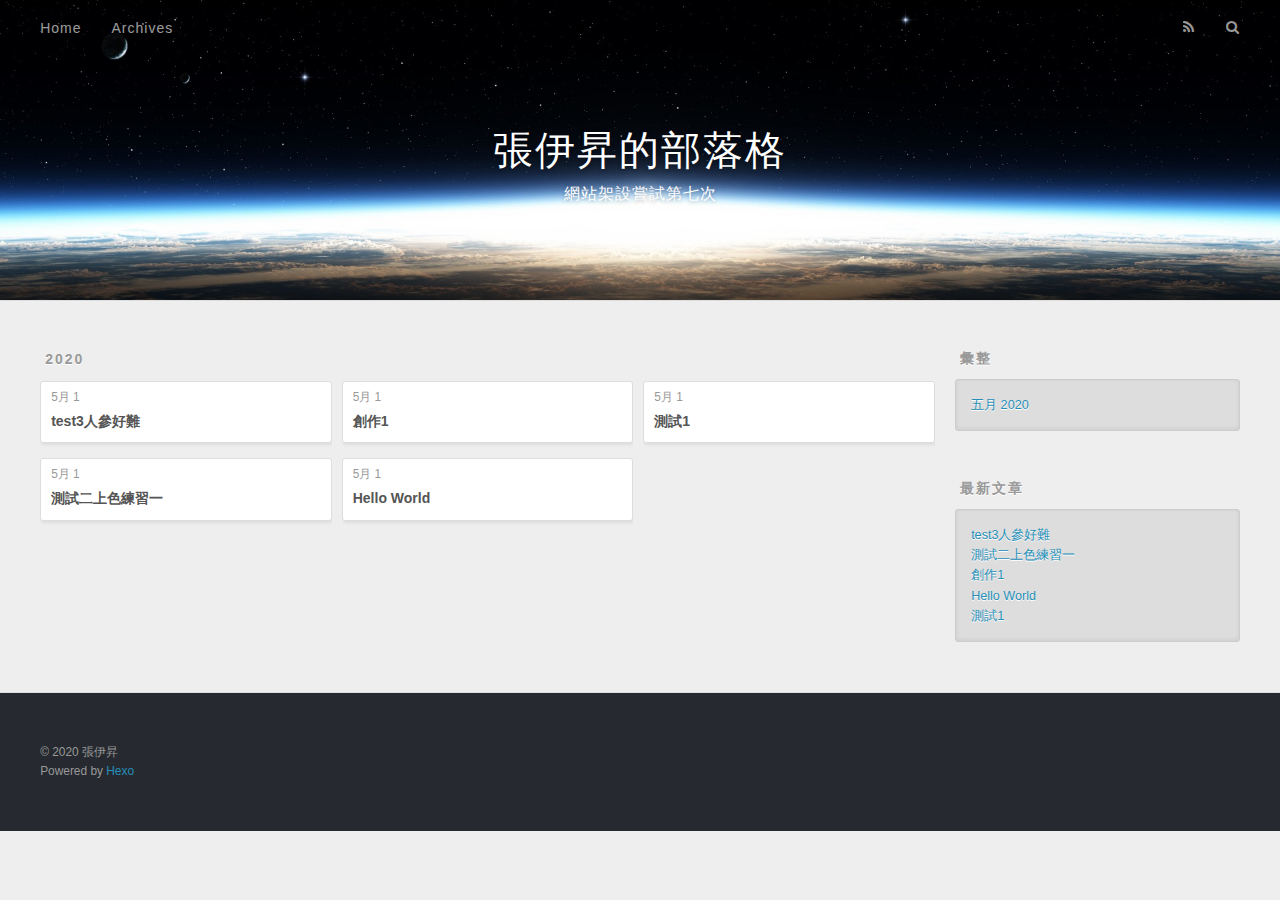
==== commit 9cc3e589: "Site updated: 2020-05-02 14:48:16" ====
--- a/archives/index.html
+++ b/archives/index.html
@@ -1,15 +1,12 @@
 <!DOCTYPE html>
 <html>
 <head>
-  <meta charset="utf-8" />
-  <meta http-equiv="X-UA-Compatible" content="IE=edge" />
-  
-  <title>Archives | 張伊昇的部落格</title>
-  <meta name="description" content="A minimal hexo theme." />
-  <meta name="keywords" content="hexo,theme,minimal,otakism" />
-  <meta name="HandheldFriendly" content="True" />
-  <meta name="apple-mobile-web-app-capable" content="yes" />
-  <meta name="viewport" content="width=device-width, initial-scale=1, maximum-scale=1" />
+  <meta charset="utf-8">
+  
+
+  
+  <title>彙整 | 張伊昇的部落格</title>
+  <meta name="viewport" content="width=device-width, initial-scale=1, maximum-scale=1">
   <meta name="description" content="終於成功">
 <meta property="og:type" content="website">
 <meta property="og:title" content="張伊昇的部落格">
@@ -22,225 +19,260 @@
 <meta property="article:tag" content=" 410708035">
 <meta name="twitter:card" content="summary">
   
-  
-    <link rel="icon" href="/favicon.png" />
-  
-  
-  <script type="text/javascript">
-    //Export hexo config to js
-    var HexoConfig = {
-      root: '/',
-      search: {
-        enabled: 'true'
-      }
-    };
-  </script>
-
-  <!-- Font -->
-  <link href="https://fonts.googleapis.com/css?family=Inconsolata|Roboto:300,400,700" rel="stylesheet" />
-
-  
-<link rel="stylesheet" href="/style.css">
-
-  <script>
-    function setLoadingBarProgress(num) {
-      document.getElementById('loading-bar').style.width=num+"%";
-    }
-  </script>
-  
+    <link rel="alternate" href="/atom.xml" title="張伊昇的部落格" type="application/atom+xml">
+  
+  
+    <link rel="icon" href="/favicon.png">
+  
+  
+    <link href="//fonts.googleapis.com/css?family=Source+Code+Pro" rel="stylesheet" type="text/css">
+  
+  
+<link rel="stylesheet" href="/css/style.css">
 
 <meta name="generator" content="Hexo 4.2.0"></head>
 
 <body>
-  
-  <div id="loading-bar-wrapper">
-  <div id="loading-bar"></div>
-</div>
-
-  <script>setLoadingBarProgress(20)</script>
-  
-  <div id="site-wrapper">
-    
-    <header id="header">
-	<div id="header-wrapper" class="clearfix">
-		<a id="logo" href="/">
-			<img src="/images/logo.png" />
-			<span id="site-desc">
-			  your catch phrase
-      </span>
-		</a>
-		<button id="site-nav-switch">
-	    <span class="icon icon-menu"></span>
-	  </button>
-	</div>
-	<aside id="site-menu">
-  	<nav>
-  		
-        <a href="/" class="nav-home nav">
-          Home
-        </a>
-      
-        <a href="/about" class="nav-about nav">
-          About
-        </a>
-      
-        <a href="/archives" class="nav-archives nav">
-          Archives
-        </a>
-      
-    </nav>
-	</aside>
+  <div id="container">
+    <div id="wrap">
+      <header id="header">
+  <div id="banner"></div>
+  <div id="header-outer" class="outer">
+    <div id="header-title" class="inner">
+      <h1 id="logo-wrap">
+        <a href="/" id="logo">張伊昇的部落格</a>
+      </h1>
+      
+        <h2 id="subtitle-wrap">
+          <a href="/" id="subtitle">網站架設嘗試第七次</a>
+        </h2>
+      
+    </div>
+    <div id="header-inner" class="inner">
+      <nav id="main-nav">
+        <a id="main-nav-toggle" class="nav-icon"></a>
+        
+          <a class="main-nav-link" href="/">Home</a>
+        
+          <a class="main-nav-link" href="/archives">Archives</a>
+        
+      </nav>
+      <nav id="sub-nav">
+        
+          <a id="nav-rss-link" class="nav-icon" href="/atom.xml" title="RSS Feed"></a>
+        
+        <a id="nav-search-btn" class="nav-icon" title="搜尋"></a>
+      </nav>
+      <div id="search-form-wrap">
+        <form action="//google.com/search" method="get" accept-charset="UTF-8" class="search-form"><input type="search" name="q" class="search-form-input" placeholder="Search"><button type="submit" class="search-form-submit">&#xF002;</button><input type="hidden" name="sitesearch" value="https://410708035.github.io"></form>
+      </div>
+    </div>
+  </div>
 </header>
-    <script>setLoadingBarProgress(40);</script>
-    
-    <main id="main" role="main">
-      
-  <article id="archive-page"
-    class="post article white-box">
-    <h2 class="title">
-      <a href="/archives">
-        Archives
-      </a>
-    </h2>
-    <section class="archive">
-      
-            <h3 class="archive-item archive-year">
-              <a id="archive-year-2020" href="/archives/2020/">
-                2020
-              </a>
-            </h3>
-      
-          <div class="archive-item archive-post">
-            <a href="/2020/05/01/est3%E4%BA%BA%E5%8F%83%E5%A5%BD%E9%9B%A3/">
-              <time>05-01</time>
-              <span class="title">test3人參好難</span>
-            </a>
-          </div>
-      
-          <div class="archive-item archive-post">
-            <a href="/2020/05/01/%E6%B8%AC%E8%A9%A6%E4%BA%8C%E4%B8%8A%E8%89%B2%E7%B7%B4%E7%BF%92%E4%B8%80/">
-              <time>05-01</time>
-              <span class="title">測試二上色練習一</span>
-            </a>
-          </div>
-      
-          <div class="archive-item archive-post">
-            <a href="/2020/05/01/%E8%87%A8%E6%91%B9%E7%B7%B4%E7%BF%922/">
-              <time>05-01</time>
-              <span class="title">創作1</span>
-            </a>
-          </div>
-      
-          <div class="archive-item archive-post">
-            <a href="/2020/05/01/hello-world/">
-              <time>05-01</time>
-              <span class="title">Hello World</span>
-            </a>
-          </div>
-      
-          <div class="archive-item archive-post">
-            <a href="/2020/05/01/%E8%87%A8%E6%91%B9%E7%B7%B4%E7%BF%921/">
-              <time>05-01</time>
-              <span class="title">測試1</span>
-            </a>
-          </div>
-      
-    </section>
-  </article>
-  
-  
-
-      <script>setLoadingBarProgress(60);</script>
-    </main>
-    
-    <footer id="footer" class="clearfix">
-  
-  
-	<div class="search">
-	  <form name="searchform" id="searchform" class="u-search-form">
-	    <input type="text" id="searchinput" class="u-search-input" placeholder="Looking for something?" />
-	    <button type="submit" id="u-search-btn-submit" class="u-search-btn-submit">
-	      <span class="icon icon-search"></span>
-	    </button>
-	  </form>
-	</div>
-	
-
-	<div class="social-wrapper">
-  	
-      
-        <a href="/atom.xml" class="social rss"
-          target="_blank" rel="external">
-          <span class="icon icon-rss"></span>
-        </a>
-      
-    
-  </div>
-  
-  <div>Theme <span class="codename">Typescript</span> designed by <a href="http://rakugaki.me/" target="_blank">Art Chen</a>.</div>
-  <div>&copy; <a href="/">張伊昇的部落格</a></div>
-  
+      <div class="outer">
+        <section id="main">
+  
+  
+    
+    
+      
+      
+      <section class="archives-wrap">
+        <div class="archive-year-wrap">
+          <a href="/archives/2020" class="archive-year">2020</a>
+        </div>
+        <div class="archives">
+    
+    <article class="archive-article archive-type-post">
+  <div class="archive-article-inner">
+    <header class="archive-article-header">
+      <a href="/2020/05/01/est3%E4%BA%BA%E5%8F%83%E5%A5%BD%E9%9B%A3/" class="archive-article-date">
+  <time datetime="2020-05-01T15:54:00.000Z" itemprop="datePublished">5月 1</time>
+</a>
+      
+  
+    <h1 itemprop="name">
+      <a class="archive-article-title" href="/2020/05/01/est3%E4%BA%BA%E5%8F%83%E5%A5%BD%E9%9B%A3/">test3人參好難</a>
+    </h1>
+  
+
+    </header>
+  </div>
+</article>
+  
+    
+    
+    <article class="archive-article archive-type-post">
+  <div class="archive-article-inner">
+    <header class="archive-article-header">
+      <a href="/2020/05/01/%E6%B8%AC%E8%A9%A6%E4%BA%8C%E4%B8%8A%E8%89%B2%E7%B7%B4%E7%BF%92%E4%B8%80/" class="archive-article-date">
+  <time datetime="2020-05-01T15:26:57.000Z" itemprop="datePublished">5月 1</time>
+</a>
+      
+  
+    <h1 itemprop="name">
+      <a class="archive-article-title" href="/2020/05/01/%E6%B8%AC%E8%A9%A6%E4%BA%8C%E4%B8%8A%E8%89%B2%E7%B7%B4%E7%BF%92%E4%B8%80/">測試二上色練習一</a>
+    </h1>
+  
+
+    </header>
+  </div>
+</article>
+  
+    
+    
+    <article class="archive-article archive-type-post">
+  <div class="archive-article-inner">
+    <header class="archive-article-header">
+      <a href="/2020/05/01/%E8%87%A8%E6%91%B9%E7%B7%B4%E7%BF%922/" class="archive-article-date">
+  <time datetime="2020-05-01T15:07:13.000Z" itemprop="datePublished">5月 1</time>
+</a>
+      
+  
+    <h1 itemprop="name">
+      <a class="archive-article-title" href="/2020/05/01/%E8%87%A8%E6%91%B9%E7%B7%B4%E7%BF%922/">創作1</a>
+    </h1>
+  
+
+    </header>
+  </div>
+</article>
+  
+    
+    
+    <article class="archive-article archive-type-post">
+  <div class="archive-article-inner">
+    <header class="archive-article-header">
+      <a href="/2020/05/01/hello-world/" class="archive-article-date">
+  <time datetime="2020-05-01T14:59:24.000Z" itemprop="datePublished">5月 1</time>
+</a>
+      
+  
+    <h1 itemprop="name">
+      <a class="archive-article-title" href="/2020/05/01/hello-world/">Hello World</a>
+    </h1>
+  
+
+    </header>
+  </div>
+</article>
+  
+    
+    
+    <article class="archive-article archive-type-post">
+  <div class="archive-article-inner">
+    <header class="archive-article-header">
+      <a href="/2020/05/01/%E8%87%A8%E6%91%B9%E7%B7%B4%E7%BF%921/" class="archive-article-date">
+  <time datetime="2020-05-01T14:50:34.000Z" itemprop="datePublished">5月 1</time>
+</a>
+      
+  
+    <h1 itemprop="name">
+      <a class="archive-article-title" href="/2020/05/01/%E8%87%A8%E6%91%B9%E7%B7%B4%E7%BF%921/">測試1</a>
+    </h1>
+  
+
+    </header>
+  </div>
+</article>
+  
+  
+    </div></section>
+  
+
+
+</section>
+        
+          <aside id="sidebar">
+  
+    
+
+  
+    
+
+  
+    
+  
+    
+  <div class="widget-wrap">
+    <h3 class="widget-title">彙整</h3>
+    <div class="widget">
+      <ul class="archive-list"><li class="archive-list-item"><a class="archive-list-link" href="/archives/2020/05/">五月 2020</a></li></ul>
+    </div>
+  </div>
+
+
+  
+    
+  <div class="widget-wrap">
+    <h3 class="widget-title">最新文章</h3>
+    <div class="widget">
+      <ul>
+        
+          <li>
+            <a href="/2020/05/01/est3%E4%BA%BA%E5%8F%83%E5%A5%BD%E9%9B%A3/">test3人參好難</a>
+          </li>
+        
+          <li>
+            <a href="/2020/05/01/%E6%B8%AC%E8%A9%A6%E4%BA%8C%E4%B8%8A%E8%89%B2%E7%B7%B4%E7%BF%92%E4%B8%80/">測試二上色練習一</a>
+          </li>
+        
+          <li>
+            <a href="/2020/05/01/%E8%87%A8%E6%91%B9%E7%B7%B4%E7%BF%922/">創作1</a>
+          </li>
+        
+          <li>
+            <a href="/2020/05/01/hello-world/">Hello World</a>
+          </li>
+        
+          <li>
+            <a href="/2020/05/01/%E8%87%A8%E6%91%B9%E7%B7%B4%E7%BF%921/">測試1</a>
+          </li>
+        
+      </ul>
+    </div>
+  </div>
+
+  
+</aside>
+        
+      </div>
+      <footer id="footer">
+  
+  <div class="outer">
+    <div id="footer-info" class="inner">
+      &copy; 2020 張伊昇<br>
+      Powered by <a href="http://hexo.io/" target="_blank">Hexo</a>
+    </div>
+  </div>
 </footer>
-
-
-    <script>setLoadingBarProgress(80);</script>
-    
-  </div>
-
-  
-
-
-
-<script src="https://code.jquery.com/jquery-2.1.4.min.js"></script>
-<script>window.jQuery || document.write('<script src="/js/jquery.min.js"><\/script>')</script>
-
-
-<script src="/js/jquery.fitvids.js"></script>
-
-<script>
-	var GOOGLE_CUSTOM_SEARCH_API_KEY = "";
-	var GOOGLE_CUSTOM_SEARCH_ENGINE_ID = "";
-	var ALGOLIA_API_KEY = "";
-	var ALGOLIA_APP_ID = "";
-	var ALGOLIA_INDEX_NAME = "";
-  var AZURE_SERVICE_NAME = "";
-  var AZURE_INDEX_NAME = "";
-  var AZURE_QUERY_KEY = "";
-  var SEARCH_SERVICE = "google";
-  var universalSearchConfig = {};
-  if (SEARCH_SERVICE === 'google') {
-    universalSearchConfig = {
-      searchService: SEARCH_SERVICE,
-      apiKey: GOOGLE_CUSTOM_SEARCH_API_KEY,
-      engineId: GOOGLE_CUSTOM_SEARCH_ENGINE_ID,
-      imagePath: "/images/"
-    };
-  } else if (SEARCH_SERVICE === 'algolia') {
-    universalSearchConfig = {
-      searchService: SEARCH_SERVICE,
-      apiKey: ALGOLIA_API_KEY,
-      appId: ALGOLIA_APP_ID,
-      indexName: ALGOLIA_INDEX_NAME,
-      imagePath: "/images/"
-    };
-  } else if (SEARCH_SERVICE === 'azure') {
-    universalSearchConfig = {
-      searchService: SEARCH_SERVICE,
-      serviceName: AZURE_SERVICE_NAME,
-      indexName: AZURE_INDEX_NAME,
-      apiKey: AZURE_QUERY_KEY,
-      imagePath: "/images/"
-    };
-  }
-</script>
-
-<script src="/js/app.js"></script>
-
-
-<script src="/js/search.js"></script>
-
-
-  <script>setLoadingBarProgress(100);</script>
-  
+    </div>
+    <nav id="mobile-nav">
+  
+    <a href="/" class="mobile-nav-link">Home</a>
+  
+    <a href="/archives" class="mobile-nav-link">Archives</a>
+  
+</nav>
+    
+
+<script src="//ajax.googleapis.com/ajax/libs/jquery/2.0.3/jquery.min.js"></script>
+
+
+  
+<link rel="stylesheet" href="/fancybox/jquery.fancybox.css">
+
+  
+<script src="/fancybox/jquery.fancybox.pack.js"></script>
+
+
+
+
+<script src="/js/script.js"></script>
+
+
+
+
+  </div>
 </body>
-</html>
+</html>--- a/css/style.css
+++ b/css/style.css
@@ -0,0 +1,1374 @@
+body {
+  width: 100%;
+}
+body:before,
+body:after {
+  content: "";
+  display: table;
+}
+body:after {
+  clear: both;
+}
+html,
+body,
+div,
+span,
+applet,
+object,
+iframe,
+h1,
+h2,
+h3,
+h4,
+h5,
+h6,
+p,
+blockquote,
+pre,
+a,
+abbr,
+acronym,
+address,
+big,
+cite,
+code,
+del,
+dfn,
+em,
+img,
+ins,
+kbd,
+q,
+s,
+samp,
+small,
+strike,
+strong,
+sub,
+sup,
+tt,
+var,
+dl,
+dt,
+dd,
+ol,
+ul,
+li,
+fieldset,
+form,
+label,
+legend,
+table,
+caption,
+tbody,
+tfoot,
+thead,
+tr,
+th,
+td {
+  margin: 0;
+  padding: 0;
+  border: 0;
+  outline: 0;
+  font-weight: inherit;
+  font-style: inherit;
+  font-family: inherit;
+  font-size: 100%;
+  vertical-align: baseline;
+}
+body {
+  line-height: 1;
+  color: #000;
+  background: #fff;
+}
+ol,
+ul {
+  list-style: none;
+}
+table {
+  border-collapse: separate;
+  border-spacing: 0;
+  vertical-align: middle;
+}
+caption,
+th,
+td {
+  text-align: left;
+  font-weight: normal;
+  vertical-align: middle;
+}
+a img {
+  border: none;
+}
+input,
+button {
+  margin: 0;
+  padding: 0;
+}
+input::-moz-focus-inner,
+button::-moz-focus-inner {
+  border: 0;
+  padding: 0;
+}
+@font-face {
+  font-family: FontAwesome;
+  font-style: normal;
+  font-weight: normal;
+  src: url("fonts/fontawesome-webfont.eot?v=#4.0.3");
+  src: url("fonts/fontawesome-webfont.eot?#iefix&v=#4.0.3") format("embedded-opentype"), url("fonts/fontawesome-webfont.woff?v=#4.0.3") format("woff"), url("fonts/fontawesome-webfont.ttf?v=#4.0.3") format("truetype"), url("fonts/fontawesome-webfont.svg#fontawesomeregular?v=#4.0.3") format("svg");
+}
+html,
+body,
+#container {
+  height: 100%;
+}
+body {
+  background: #eee;
+  font: 14px -apple-system, BlinkMacSystemFont, "Segoe UI", "Roboto", "Oxygen", "Ubuntu", "Cantarell", "Fira Sans", "Droid Sans", "Helvetica Neue", sans-serif;
+  -webkit-text-size-adjust: 100%;
+}
+.outer {
+  max-width: 1220px;
+  margin: 0 auto;
+  padding: 0 20px;
+}
+.outer:before,
+.outer:after {
+  content: "";
+  display: table;
+}
+.outer:after {
+  clear: both;
+}
+.inner {
+  display: inline;
+  float: left;
+  width: 98.33333333333333%;
+  margin: 0 0.833333333333333%;
+}
+.left,
+.alignleft {
+  float: left;
+}
+.right,
+.alignright {
+  float: right;
+}
+.clear {
+  clear: both;
+}
+#container {
+  position: relative;
+}
+.mobile-nav-on {
+  overflow: hidden;
+}
+#wrap {
+  height: 100%;
+  width: 100%;
+  position: absolute;
+  top: 0;
+  left: 0;
+  -webkit-transition: 0.2s ease-out;
+  -moz-transition: 0.2s ease-out;
+  -ms-transition: 0.2s ease-out;
+  transition: 0.2s ease-out;
+  z-index: 1;
+  background: #eee;
+}
+.mobile-nav-on #wrap {
+  left: 280px;
+}
+@media screen and (min-width: 768px) {
+  #main {
+    display: inline;
+    float: left;
+    width: 73.33333333333333%;
+    margin: 0 0.833333333333333%;
+  }
+}
+.article-date,
+.article-category-link,
+.archive-year,
+.widget-title {
+  text-decoration: none;
+  text-transform: uppercase;
+  letter-spacing: 2px;
+  color: #999;
+  margin-bottom: 1em;
+  margin-left: 5px;
+  line-height: 1em;
+  text-shadow: 0 1px #fff;
+  font-weight: bold;
+}
+.article-inner,
+.archive-article-inner {
+  background: #fff;
+  -webkit-box-shadow: 1px 2px 3px #ddd;
+  box-shadow: 1px 2px 3px #ddd;
+  border: 1px solid #ddd;
+  border-radius: 3px;
+}
+.article-entry h1,
+.widget h1 {
+  font-size: 2em;
+}
+.article-entry h2,
+.widget h2 {
+  font-size: 1.5em;
+}
+.article-entry h3,
+.widget h3 {
+  font-size: 1.3em;
+}
+.article-entry h4,
+.widget h4 {
+  font-size: 1.2em;
+}
+.article-entry h5,
+.widget h5 {
+  font-size: 1em;
+}
+.article-entry h6,
+.widget h6 {
+  font-size: 1em;
+  color: #999;
+}
+.article-entry hr,
+.widget hr {
+  border: 1px dashed #ddd;
+}
+.article-entry strong,
+.widget strong {
+  font-weight: bold;
+}
+.article-entry em,
+.widget em,
+.article-entry cite,
+.widget cite {
+  font-style: italic;
+}
+.article-entry sup,
+.widget sup,
+.article-entry sub,
+.widget sub {
+  font-size: 0.75em;
+  line-height: 0;
+  position: relative;
+  vertical-align: baseline;
+}
+.article-entry sup,
+.widget sup {
+  top: -0.5em;
+}
+.article-entry sub,
+.widget sub {
+  bottom: -0.2em;
+}
+.article-entry small,
+.widget small {
+  font-size: 0.85em;
+}
+.article-entry acronym,
+.widget acronym,
+.article-entry abbr,
+.widget abbr {
+  border-bottom: 1px dotted;
+}
+.article-entry ul,
+.widget ul,
+.article-entry ol,
+.widget ol,
+.article-entry dl,
+.widget dl {
+  margin: 0 20px;
+  line-height: 1.6em;
+}
+.article-entry ul ul,
+.widget ul ul,
+.article-entry ol ul,
+.widget ol ul,
+.article-entry ul ol,
+.widget ul ol,
+.article-entry ol ol,
+.widget ol ol {
+  margin-top: 0;
+  margin-bottom: 0;
+}
+.article-entry ul,
+.widget ul {
+  list-style: disc;
+}
+.article-entry ol,
+.widget ol {
+  list-style: decimal;
+}
+.article-entry dt,
+.widget dt {
+  font-weight: bold;
+}
+#header {
+  height: 300px;
+  position: relative;
+  border-bottom: 1px solid #ddd;
+}
+#header:before,
+#header:after {
+  content: "";
+  position: absolute;
+  left: 0;
+  right: 0;
+  height: 40px;
+}
+#header:before {
+  top: 0;
+  background: -webkit-linear-gradient(rgba(0,0,0,0.2), transparent);
+  background: -moz-linear-gradient(rgba(0,0,0,0.2), transparent);
+  background: -ms-linear-gradient(rgba(0,0,0,0.2), transparent);
+  background: linear-gradient(rgba(0,0,0,0.2), transparent);
+}
+#header:after {
+  bottom: 0;
+  background: -webkit-linear-gradient(transparent, rgba(0,0,0,0.2));
+  background: -moz-linear-gradient(transparent, rgba(0,0,0,0.2));
+  background: -ms-linear-gradient(transparent, rgba(0,0,0,0.2));
+  background: linear-gradient(transparent, rgba(0,0,0,0.2));
+}
+#header-outer {
+  height: 100%;
+  position: relative;
+}
+#header-inner {
+  position: relative;
+  overflow: hidden;
+}
+#banner {
+  position: absolute;
+  top: 0;
+  left: 0;
+  width: 100%;
+  height: 100%;
+  background: url("images/banner.jpg") center #000;
+  -webkit-background-size: cover;
+  -moz-background-size: cover;
+  background-size: cover;
+  z-index: -1;
+}
+#header-title {
+  text-align: center;
+  height: 40px;
+  position: absolute;
+  top: 50%;
+  left: 0;
+  margin-top: -20px;
+}
+#logo,
+#subtitle {
+  text-decoration: none;
+  color: #fff;
+  font-weight: 300;
+  text-shadow: 0 1px 4px rgba(0,0,0,0.3);
+}
+#logo {
+  font-size: 40px;
+  line-height: 40px;
+  letter-spacing: 2px;
+}
+#subtitle {
+  font-size: 16px;
+  line-height: 16px;
+  letter-spacing: 1px;
+}
+#subtitle-wrap {
+  margin-top: 16px;
+}
+#main-nav {
+  float: left;
+  margin-left: -15px;
+}
+.nav-icon,
+.main-nav-link {
+  float: left;
+  color: #fff;
+  opacity: 0.6;
+  text-decoration: none;
+  text-shadow: 0 1px rgba(0,0,0,0.2);
+  -webkit-transition: opacity 0.2s;
+  -moz-transition: opacity 0.2s;
+  -ms-transition: opacity 0.2s;
+  transition: opacity 0.2s;
+  display: block;
+  padding: 20px 15px;
+}
+.nav-icon:hover,
+.main-nav-link:hover {
+  opacity: 1;
+}
+.nav-icon {
+  font-family: FontAwesome;
+  text-align: center;
+  font-size: 14px;
+  width: 14px;
+  height: 14px;
+  padding: 20px 15px;
+  position: relative;
+  cursor: pointer;
+}
+.main-nav-link {
+  font-weight: 300;
+  letter-spacing: 1px;
+}
+@media screen and (max-width: 479px) {
+  .main-nav-link {
+    display: none;
+  }
+}
+#main-nav-toggle {
+  display: none;
+}
+#main-nav-toggle:before {
+  content: "\f0c9";
+}
+@media screen and (max-width: 479px) {
+  #main-nav-toggle {
+    display: block;
+  }
+}
+#sub-nav {
+  float: right;
+  margin-right: -15px;
+}
+#nav-rss-link:before {
+  content: "\f09e";
+}
+#nav-search-btn:before {
+  content: "\f002";
+}
+#search-form-wrap {
+  position: absolute;
+  top: 15px;
+  width: 150px;
+  height: 30px;
+  right: -150px;
+  opacity: 0;
+  -webkit-transition: 0.2s ease-out;
+  -moz-transition: 0.2s ease-out;
+  -ms-transition: 0.2s ease-out;
+  transition: 0.2s ease-out;
+}
+#search-form-wrap.on {
+  opacity: 1;
+  right: 0;
+}
+@media screen and (max-width: 479px) {
+  #search-form-wrap {
+    width: 100%;
+    right: -100%;
+  }
+}
+.search-form {
+  position: absolute;
+  top: 0;
+  left: 0;
+  right: 0;
+  background: #fff;
+  padding: 5px 15px;
+  border-radius: 15px;
+  -webkit-box-shadow: 0 0 10px rgba(0,0,0,0.3);
+  box-shadow: 0 0 10px rgba(0,0,0,0.3);
+}
+.search-form-input {
+  border: none;
+  background: none;
+  color: #555;
+  width: 100%;
+  font: 13px -apple-system, BlinkMacSystemFont, "Segoe UI", "Roboto", "Oxygen", "Ubuntu", "Cantarell", "Fira Sans", "Droid Sans", "Helvetica Neue", sans-serif;
+  outline: none;
+}
+.search-form-input::-webkit-search-results-decoration,
+.search-form-input::-webkit-search-cancel-button {
+  -webkit-appearance: none;
+}
+.search-form-submit {
+  position: absolute;
+  top: 50%;
+  right: 10px;
+  margin-top: -7px;
+  font: 13px FontAwesome;
+  border: none;
+  background: none;
+  color: #bbb;
+  cursor: pointer;
+}
+.search-form-submit:hover,
+.search-form-submit:focus {
+  color: #777;
+}
+.article {
+  margin: 50px 0;
+}
+.article-inner {
+  overflow: hidden;
+}
+.article-meta:before,
+.article-meta:after {
+  content: "";
+  display: table;
+}
+.article-meta:after {
+  clear: both;
+}
+.article-date {
+  float: left;
+}
+.article-category {
+  float: left;
+  line-height: 1em;
+  color: #ccc;
+  text-shadow: 0 1px #fff;
+  margin-left: 8px;
+}
+.article-category:before {
+  content: "\2022";
+}
+.article-category-link {
+  margin: 0 12px 1em;
+}
+.article-header {
+  padding: 20px 20px 0;
+}
+.article-title {
+  text-decoration: none;
+  font-size: 2em;
+  font-weight: bold;
+  color: #555;
+  line-height: 1.1em;
+  -webkit-transition: color 0.2s;
+  -moz-transition: color 0.2s;
+  -ms-transition: color 0.2s;
+  transition: color 0.2s;
+}
+a.article-title:hover {
+  color: #258fb8;
+}
+.article-entry {
+  color: #555;
+  padding: 0 20px;
+}
+.article-entry:before,
+.article-entry:after {
+  content: "";
+  display: table;
+}
+.article-entry:after {
+  clear: both;
+}
+.article-entry p,
+.article-entry table {
+  line-height: 1.6em;
+  margin: 1.6em 0;
+}
+.article-entry h1,
+.article-entry h2,
+.article-entry h3,
+.article-entry h4,
+.article-entry h5,
+.article-entry h6 {
+  font-weight: bold;
+}
+.article-entry h1,
+.article-entry h2,
+.article-entry h3,
+.article-entry h4,
+.article-entry h5,
+.article-entry h6 {
+  line-height: 1.1em;
+  margin: 1.1em 0;
+}
+.article-entry a {
+  color: #258fb8;
+  text-decoration: none;
+}
+.article-entry a:hover {
+  text-decoration: underline;
+}
+.article-entry ul,
+.article-entry ol,
+.article-entry dl {
+  margin-top: 1.6em;
+  margin-bottom: 1.6em;
+}
+.article-entry img,
+.article-entry video {
+  max-width: 100%;
+  height: auto;
+  display: block;
+  margin: auto;
+}
+.article-entry iframe {
+  border: none;
+}
+.article-entry table {
+  width: 100%;
+  border-collapse: collapse;
+  border-spacing: 0;
+}
+.article-entry th {
+  font-weight: bold;
+  border-bottom: 3px solid #ddd;
+  padding-bottom: 0.5em;
+}
+.article-entry td {
+  border-bottom: 1px solid #ddd;
+  padding: 10px 0;
+}
+.article-entry blockquote {
+  font-family: Georgia, "Times New Roman", serif;
+  font-size: 1.4em;
+  margin: 1.6em 20px;
+  text-align: center;
+}
+.article-entry blockquote footer {
+  font-size: 14px;
+  margin: 1.6em 0;
+  font-family: -apple-system, BlinkMacSystemFont, "Segoe UI", "Roboto", "Oxygen", "Ubuntu", "Cantarell", "Fira Sans", "Droid Sans", "Helvetica Neue", sans-serif;
+}
+.article-entry blockquote footer cite:before {
+  content: "—";
+  padding: 0 0.5em;
+}
+.article-entry .pullquote {
+  text-align: left;
+  width: 45%;
+  margin: 0;
+}
+.article-entry .pullquote.left {
+  margin-left: 0.5em;
+  margin-right: 1em;
+}
+.article-entry .pullquote.right {
+  margin-right: 0.5em;
+  margin-left: 1em;
+}
+.article-entry .caption {
+  color: #999;
+  display: block;
+  font-size: 0.9em;
+  margin-top: 0.5em;
+  position: relative;
+  text-align: center;
+}
+.article-entry .video-container {
+  position: relative;
+  padding-top: 56.25%;
+  height: 0;
+  overflow: hidden;
+}
+.article-entry .video-container iframe,
+.article-entry .video-container object,
+.article-entry .video-container embed {
+  position: absolute;
+  top: 0;
+  left: 0;
+  width: 100%;
+  height: 100%;
+  margin-top: 0;
+}
+.article-more-link a {
+  display: inline-block;
+  line-height: 1em;
+  padding: 6px 15px;
+  border-radius: 15px;
+  background: #eee;
+  color: #999;
+  text-shadow: 0 1px #fff;
+  text-decoration: none;
+}
+.article-more-link a:hover {
+  background: #258fb8;
+  color: #fff;
+  text-decoration: none;
+  text-shadow: 0 1px #1e7293;
+}
+.article-footer {
+  font-size: 0.85em;
+  line-height: 1.6em;
+  border-top: 1px solid #ddd;
+  padding-top: 1.6em;
+  margin: 0 20px 20px;
+}
+.article-footer:before,
+.article-footer:after {
+  content: "";
+  display: table;
+}
+.article-footer:after {
+  clear: both;
+}
+.article-footer a {
+  color: #999;
+  text-decoration: none;
+}
+.article-footer a:hover {
+  color: #555;
+}
+.article-tag-list-item {
+  float: left;
+  margin-right: 10px;
+}
+.article-tag-list-link:before {
+  content: "#";
+}
+.article-comment-link {
+  float: right;
+}
+.article-comment-link:before {
+  content: "\f075";
+  font-family: FontAwesome;
+  padding-right: 8px;
+}
+.article-share-link {
+  cursor: pointer;
+  float: right;
+  margin-left: 20px;
+}
+.article-share-link:before {
+  content: "\f064";
+  font-family: FontAwesome;
+  padding-right: 6px;
+}
+#article-nav {
+  position: relative;
+}
+#article-nav:before,
+#article-nav:after {
+  content: "";
+  display: table;
+}
+#article-nav:after {
+  clear: both;
+}
+@media screen and (min-width: 768px) {
+  #article-nav {
+    margin: 50px 0;
+  }
+  #article-nav:before {
+    width: 8px;
+    height: 8px;
+    position: absolute;
+    top: 50%;
+    left: 50%;
+    margin-top: -4px;
+    margin-left: -4px;
+    content: "";
+    border-radius: 50%;
+    background: #ddd;
+    -webkit-box-shadow: 0 1px 2px #fff;
+    box-shadow: 0 1px 2px #fff;
+  }
+}
+.article-nav-link-wrap {
+  text-decoration: none;
+  text-shadow: 0 1px #fff;
+  color: #999;
+  -webkit-box-sizing: border-box;
+  -moz-box-sizing: border-box;
+  box-sizing: border-box;
+  margin-top: 50px;
+  text-align: center;
+  display: block;
+}
+.article-nav-link-wrap:hover {
+  color: #555;
+}
+@media screen and (min-width: 768px) {
+  .article-nav-link-wrap {
+    width: 50%;
+    margin-top: 0;
+  }
+}
+@media screen and (min-width: 768px) {
+  #article-nav-newer {
+    float: left;
+    text-align: right;
+    padding-right: 20px;
+  }
+}
+@media screen and (min-width: 768px) {
+  #article-nav-older {
+    float: right;
+    text-align: left;
+    padding-left: 20px;
+  }
+}
+.article-nav-caption {
+  text-transform: uppercase;
+  letter-spacing: 2px;
+  color: #ddd;
+  line-height: 1em;
+  font-weight: bold;
+}
+#article-nav-newer .article-nav-caption {
+  margin-right: -2px;
+}
+.article-nav-title {
+  font-size: 0.85em;
+  line-height: 1.6em;
+  margin-top: 0.5em;
+}
+.article-share-box {
+  position: absolute;
+  display: none;
+  background: #fff;
+  -webkit-box-shadow: 1px 2px 10px rgba(0,0,0,0.2);
+  box-shadow: 1px 2px 10px rgba(0,0,0,0.2);
+  border-radius: 3px;
+  margin-left: -145px;
+  overflow: hidden;
+  z-index: 1;
+}
+.article-share-box.on {
+  display: block;
+}
+.article-share-input {
+  width: 100%;
+  background: none;
+  -webkit-box-sizing: border-box;
+  -moz-box-sizing: border-box;
+  box-sizing: border-box;
+  font: 14px -apple-system, BlinkMacSystemFont, "Segoe UI", "Roboto", "Oxygen", "Ubuntu", "Cantarell", "Fira Sans", "Droid Sans", "Helvetica Neue", sans-serif;
+  padding: 0 15px;
+  color: #555;
+  outline: none;
+  border: 1px solid #ddd;
+  border-radius: 3px 3px 0 0;
+  height: 36px;
+  line-height: 36px;
+}
+.article-share-links {
+  background: #eee;
+}
+.article-share-links:before,
+.article-share-links:after {
+  content: "";
+  display: table;
+}
+.article-share-links:after {
+  clear: both;
+}
+.article-share-twitter,
+.article-share-facebook,
+.article-share-pinterest,
+.article-share-google {
+  width: 50px;
+  height: 36px;
+  display: block;
+  float: left;
+  position: relative;
+  color: #999;
+  text-shadow: 0 1px #fff;
+}
+.article-share-twitter:before,
+.article-share-facebook:before,
+.article-share-pinterest:before,
+.article-share-google:before {
+  font-size: 20px;
+  font-family: FontAwesome;
+  width: 20px;
+  height: 20px;
+  position: absolute;
+  top: 50%;
+  left: 50%;
+  margin-top: -10px;
+  margin-left: -10px;
+  text-align: center;
+}
+.article-share-twitter:hover,
+.article-share-facebook:hover,
+.article-share-pinterest:hover,
+.article-share-google:hover {
+  color: #fff;
+}
+.article-share-twitter:before {
+  content: "\f099";
+}
+.article-share-twitter:hover {
+  background: #00aced;
+  text-shadow: 0 1px #008abe;
+}
+.article-share-facebook:before {
+  content: "\f09a";
+}
+.article-share-facebook:hover {
+  background: #3b5998;
+  text-shadow: 0 1px #2f477a;
+}
+.article-share-pinterest:before {
+  content: "\f0d2";
+}
+.article-share-pinterest:hover {
+  background: #cb2027;
+  text-shadow: 0 1px #a21a1f;
+}
+.article-share-google:before {
+  content: "\f0d5";
+}
+.article-share-google:hover {
+  background: #dd4b39;
+  text-shadow: 0 1px #be3221;
+}
+.article-gallery {
+  background: #000;
+  position: relative;
+}
+.article-gallery-photos {
+  position: relative;
+  overflow: hidden;
+}
+.article-gallery-img {
+  display: none;
+  max-width: 100%;
+}
+.article-gallery-img:first-child {
+  display: block;
+}
+.article-gallery-img.loaded {
+  position: absolute;
+  display: block;
+}
+.article-gallery-img img {
+  display: block;
+  max-width: 100%;
+  margin: 0 auto;
+}
+#comments {
+  background: #fff;
+  -webkit-box-shadow: 1px 2px 3px #ddd;
+  box-shadow: 1px 2px 3px #ddd;
+  padding: 20px;
+  border: 1px solid #ddd;
+  border-radius: 3px;
+  margin: 50px 0;
+}
+#comments a {
+  color: #258fb8;
+}
+.archives-wrap {
+  margin: 50px 0;
+}
+.archives:before,
+.archives:after {
+  content: "";
+  display: table;
+}
+.archives:after {
+  clear: both;
+}
+.archive-year-wrap {
+  margin-bottom: 1em;
+}
+.archives {
+  -webkit-column-gap: 10px;
+  -moz-column-gap: 10px;
+  column-gap: 10px;
+}
+@media screen and (min-width: 480px) and (max-width: 767px) {
+  .archives {
+    -webkit-column-count: 2;
+    -moz-column-count: 2;
+    column-count: 2;
+  }
+}
+@media screen and (min-width: 768px) {
+  .archives {
+    -webkit-column-count: 3;
+    -moz-column-count: 3;
+    column-count: 3;
+  }
+}
+.archive-article {
+  -webkit-column-break-inside: avoid;
+  page-break-inside: avoid;
+  overflow: hidden;
+  break-inside: avoid-column;
+}
+.archive-article-inner {
+  padding: 10px;
+  margin-bottom: 15px;
+}
+.archive-article-title {
+  text-decoration: none;
+  font-weight: bold;
+  color: #555;
+  -webkit-transition: color 0.2s;
+  -moz-transition: color 0.2s;
+  -ms-transition: color 0.2s;
+  transition: color 0.2s;
+  line-height: 1.6em;
+}
+.archive-article-title:hover {
+  color: #258fb8;
+}
+.archive-article-footer {
+  margin-top: 1em;
+}
+.archive-article-date {
+  color: #999;
+  text-decoration: none;
+  font-size: 0.85em;
+  line-height: 1em;
+  margin-bottom: 0.5em;
+  display: block;
+}
+#page-nav {
+  margin: 50px auto;
+  background: #fff;
+  -webkit-box-shadow: 1px 2px 3px #ddd;
+  box-shadow: 1px 2px 3px #ddd;
+  border: 1px solid #ddd;
+  border-radius: 3px;
+  text-align: center;
+  color: #999;
+  overflow: hidden;
+}
+#page-nav:before,
+#page-nav:after {
+  content: "";
+  display: table;
+}
+#page-nav:after {
+  clear: both;
+}
+#page-nav a,
+#page-nav span {
+  padding: 10px 20px;
+  line-height: 1;
+  height: 2ex;
+}
+#page-nav a {
+  color: #999;
+  text-decoration: none;
+}
+#page-nav a:hover {
+  background: #999;
+  color: #fff;
+}
+#page-nav .prev {
+  float: left;
+}
+#page-nav .next {
+  float: right;
+}
+#page-nav .page-number {
+  display: inline-block;
+}
+@media screen and (max-width: 479px) {
+  #page-nav .page-number {
+    display: none;
+  }
+}
+#page-nav .current {
+  color: #555;
+  font-weight: bold;
+}
+#page-nav .space {
+  color: #ddd;
+}
+#footer {
+  background: #262a30;
+  padding: 50px 0;
+  border-top: 1px solid #ddd;
+  color: #999;
+}
+#footer a {
+  color: #258fb8;
+  text-decoration: none;
+}
+#footer a:hover {
+  text-decoration: underline;
+}
+#footer-info {
+  line-height: 1.6em;
+  font-size: 0.85em;
+}
+.article-entry pre,
+.article-entry .highlight {
+  background: #2d2d2d;
+  margin: 0 -20px;
+  padding: 15px 20px;
+  border-style: solid;
+  border-color: #ddd;
+  border-width: 1px 0;
+  overflow: auto;
+  color: #ccc;
+  line-height: 22.400000000000002px;
+}
+.article-entry .highlight .gutter pre,
+.article-entry .gist .gist-file .gist-data .line-numbers {
+  color: #666;
+  font-size: 0.85em;
+}
+.article-entry pre,
+.article-entry code {
+  font-family: "Source Code Pro", Consolas, Monaco, Menlo, Consolas, monospace;
+}
+.article-entry code {
+  background: #eee;
+  text-shadow: 0 1px #fff;
+  padding: 0 0.3em;
+}
+.article-entry pre code {
+  background: none;
+  text-shadow: none;
+  padding: 0;
+}
+.article-entry .highlight pre {
+  border: none;
+  margin: 0;
+  padding: 0;
+}
+.article-entry .highlight table {
+  margin: 0;
+  width: auto;
+}
+.article-entry .highlight td {
+  border: none;
+  padding: 0;
+}
+.article-entry .highlight figcaption {
+  font-size: 0.85em;
+  color: #999;
+  line-height: 1em;
+  margin-bottom: 1em;
+}
+.article-entry .highlight figcaption:before,
+.article-entry .highlight figcaption:after {
+  content: "";
+  display: table;
+}
+.article-entry .highlight figcaption:after {
+  clear: both;
+}
+.article-entry .highlight figcaption a {
+  float: right;
+}
+.article-entry .highlight .gutter pre {
+  text-align: right;
+  padding-right: 20px;
+}
+.article-entry .highlight .line {
+  height: 22.400000000000002px;
+}
+.article-entry .highlight .line.marked {
+  background: #515151;
+}
+.article-entry .gist {
+  margin: 0 -20px;
+  border-style: solid;
+  border-color: #ddd;
+  border-width: 1px 0;
+  background: #2d2d2d;
+  padding: 15px 20px 15px 0;
+}
+.article-entry .gist .gist-file {
+  border: none;
+  font-family: "Source Code Pro", Consolas, Monaco, Menlo, Consolas, monospace;
+  margin: 0;
+}
+.article-entry .gist .gist-file .gist-data {
+  background: none;
+  border: none;
+}
+.article-entry .gist .gist-file .gist-data .line-numbers {
+  background: none;
+  border: none;
+  padding: 0 20px 0 0;
+}
+.article-entry .gist .gist-file .gist-data .line-data {
+  padding: 0 !important;
+}
+.article-entry .gist .gist-file .highlight {
+  margin: 0;
+  padding: 0;
+  border: none;
+}
+.article-entry .gist .gist-file .gist-meta {
+  background: #2d2d2d;
+  color: #999;
+  font: 0.85em -apple-system, BlinkMacSystemFont, "Segoe UI", "Roboto", "Oxygen", "Ubuntu", "Cantarell", "Fira Sans", "Droid Sans", "Helvetica Neue", sans-serif;
+  text-shadow: 0 0;
+  padding: 0;
+  margin-top: 1em;
+  margin-left: 20px;
+}
+.article-entry .gist .gist-file .gist-meta a {
+  color: #258fb8;
+  font-weight: normal;
+}
+.article-entry .gist .gist-file .gist-meta a:hover {
+  text-decoration: underline;
+}
+pre .comment,
+pre .title {
+  color: #999;
+}
+pre .variable,
+pre .attribute,
+pre .tag,
+pre .regexp,
+pre .ruby .constant,
+pre .xml .tag .title,
+pre .xml .pi,
+pre .xml .doctype,
+pre .html .doctype,
+pre .css .id,
+pre .css .class,
+pre .css .pseudo {
+  color: #f2777a;
+}
+pre .number,
+pre .preprocessor,
+pre .built_in,
+pre .literal,
+pre .params,
+pre .constant {
+  color: #f99157;
+}
+pre .class,
+pre .ruby .class .title,
+pre .css .rules .attribute {
+  color: #9c9;
+}
+pre .string,
+pre .value,
+pre .inheritance,
+pre .header,
+pre .ruby .symbol,
+pre .xml .cdata {
+  color: #9c9;
+}
+pre .css .hexcolor {
+  color: #6cc;
+}
+pre .function,
+pre .python .decorator,
+pre .python .title,
+pre .ruby .function .title,
+pre .ruby .title .keyword,
+pre .perl .sub,
+pre .javascript .title,
+pre .coffeescript .title {
+  color: #69c;
+}
+pre .keyword,
+pre .javascript .function {
+  color: #c9c;
+}
+@media screen and (max-width: 479px) {
+  #mobile-nav {
+    position: absolute;
+    top: 0;
+    left: 0;
+    width: 280px;
+    height: 100%;
+    background: #191919;
+    border-right: 1px solid #fff;
+  }
+}
+@media screen and (max-width: 479px) {
+  .mobile-nav-link {
+    display: block;
+    color: #999;
+    text-decoration: none;
+    padding: 15px 20px;
+    font-weight: bold;
+  }
+  .mobile-nav-link:hover {
+    color: #fff;
+  }
+}
+@media screen and (min-width: 768px) {
+  #sidebar {
+    display: inline;
+    float: left;
+    width: 23.333333333333332%;
+    margin: 0 0.833333333333333%;
+  }
+}
+.widget-wrap {
+  margin: 50px 0;
+}
+.widget {
+  color: #777;
+  text-shadow: 0 1px #fff;
+  background: #ddd;
+  -webkit-box-shadow: 0 -1px 4px #ccc inset;
+  box-shadow: 0 -1px 4px #ccc inset;
+  border: 1px solid #ccc;
+  padding: 15px;
+  border-radius: 3px;
+}
+.widget a {
+  color: #258fb8;
+  text-decoration: none;
+}
+.widget a:hover {
+  text-decoration: underline;
+}
+.widget ul ul,
+.widget ol ul,
+.widget dl ul,
+.widget ul ol,
+.widget ol ol,
+.widget dl ol,
+.widget ul dl,
+.widget ol dl,
+.widget dl dl {
+  margin-left: 15px;
+  list-style: disc;
+}
+.widget {
+  line-height: 1.6em;
+  word-wrap: break-word;
+  font-size: 0.9em;
+}
+.widget ul,
+.widget ol {
+  list-style: none;
+  margin: 0;
+}
+.widget ul ul,
+.widget ol ul,
+.widget ul ol,
+.widget ol ol {
+  margin: 0 20px;
+}
+.widget ul ul,
+.widget ol ul {
+  list-style: disc;
+}
+.widget ul ol,
+.widget ol ol {
+  list-style: decimal;
+}
+.category-list-count,
+.tag-list-count,
+.archive-list-count {
+  padding-left: 5px;
+  color: #999;
+  font-size: 0.85em;
+}
+.category-list-count:before,
+.tag-list-count:before,
+.archive-list-count:before {
+  content: "(";
+}
+.category-list-count:after,
+.tag-list-count:after,
+.archive-list-count:after {
+  content: ")";
+}
+.tagcloud a {
+  margin-right: 5px;
+  display: inline-block;
+}
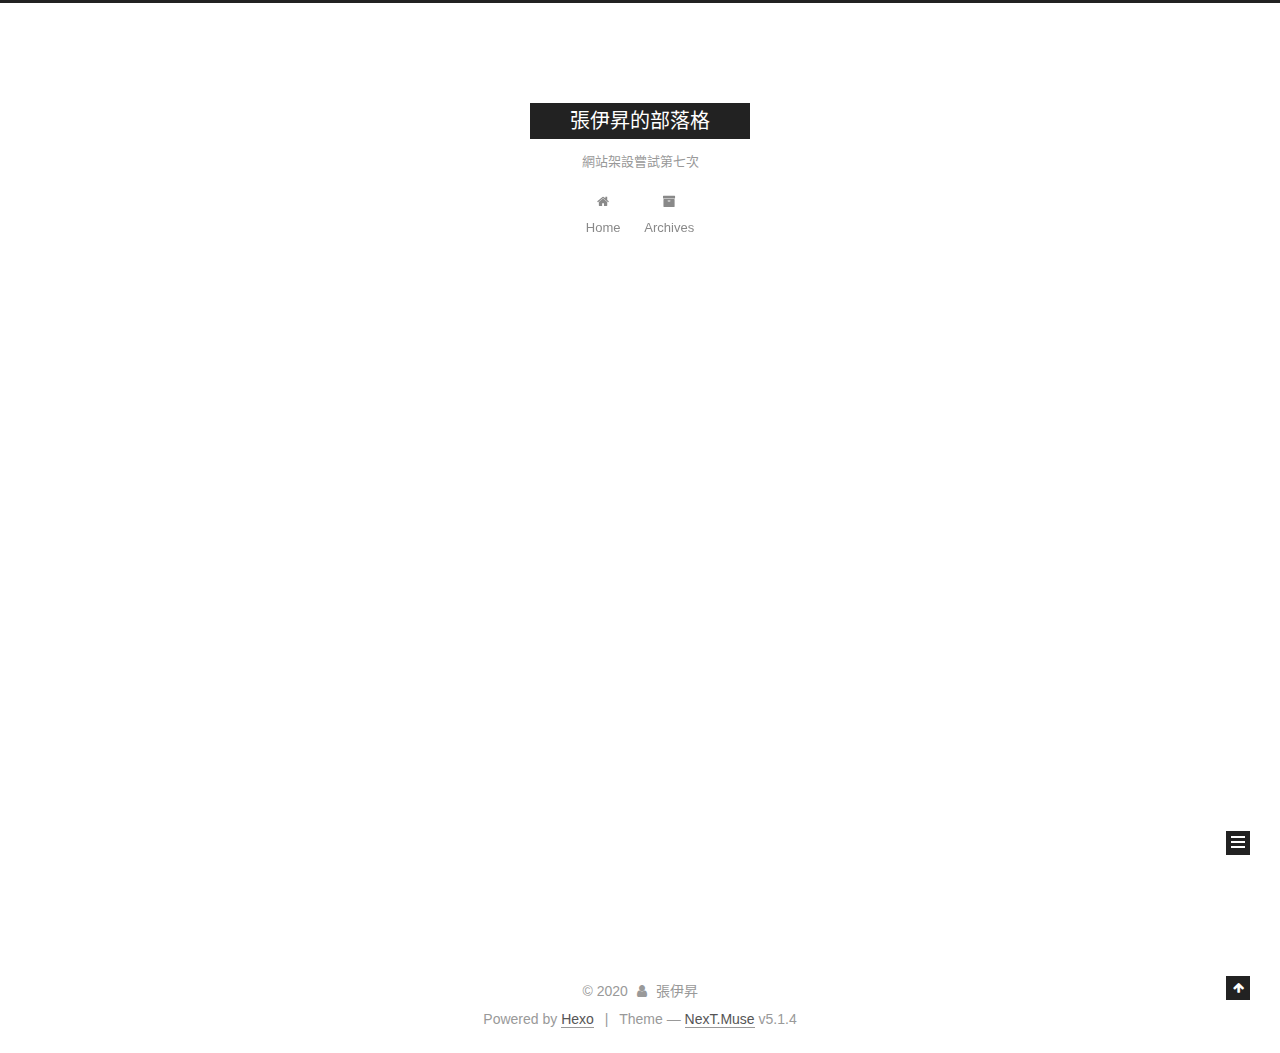
==== commit f6a1271b: "Site updated: 2020-05-02 15:20:45" ====
--- a/archives/index.html
+++ b/archives/index.html
@@ -1,13 +1,85 @@
 <!DOCTYPE html>
-<html>
+
+
+
+  
+
+
+<html class="theme-next muse use-motion" lang="zh-TW">
 <head>
-  <meta charset="utf-8">
-  
-
-  
-  <title>彙整 | 張伊昇的部落格</title>
-  <meta name="viewport" content="width=device-width, initial-scale=1, maximum-scale=1">
-  <meta name="description" content="終於成功">
+  <meta charset="UTF-8"/>
+<meta http-equiv="X-UA-Compatible" content="IE=edge" />
+<meta name="viewport" content="width=device-width, initial-scale=1, maximum-scale=1"/>
+<meta name="theme-color" content="#222">
+
+
+
+
+
+
+
+
+
+<meta http-equiv="Cache-Control" content="no-transform" />
+<meta http-equiv="Cache-Control" content="no-siteapp" />
+
+
+
+
+
+
+
+
+
+
+
+
+
+
+
+
+  
+  
+  <link href="/lib/fancybox/source/jquery.fancybox.css?v=2.1.5" rel="stylesheet" type="text/css" />
+
+
+
+
+
+
+
+<link href="/lib/font-awesome/css/font-awesome.min.css?v=4.6.2" rel="stylesheet" type="text/css" />
+
+<link href="/css/main.css?v=5.1.4" rel="stylesheet" type="text/css" />
+
+
+  <link rel="apple-touch-icon" sizes="180x180" href="/images/apple-touch-icon-next.png?v=5.1.4">
+
+
+  <link rel="icon" type="image/png" sizes="32x32" href="/images/favicon-32x32-next.png?v=5.1.4">
+
+
+  <link rel="icon" type="image/png" sizes="16x16" href="/images/favicon-16x16-next.png?v=5.1.4">
+
+
+  <link rel="mask-icon" href="/images/logo.svg?v=5.1.4" color="#222">
+
+
+
+
+
+  <meta name="keywords" content="Hexo, NexT" />
+
+
+
+
+
+
+
+
+
+
+<meta name="description" content="終於成功">
 <meta property="og:type" content="website">
 <meta property="og:title" content="張伊昇的部落格">
 <meta property="og:url" content="https://410708035.github.io/archives/index.html">
@@ -18,261 +90,614 @@
 <meta property="article:tag" content="部落格">
 <meta property="article:tag" content=" 410708035">
 <meta name="twitter:card" content="summary">
-  
-    <link rel="alternate" href="/atom.xml" title="張伊昇的部落格" type="application/atom+xml">
-  
-  
-    <link rel="icon" href="/favicon.png">
-  
-  
-    <link href="//fonts.googleapis.com/css?family=Source+Code+Pro" rel="stylesheet" type="text/css">
-  
-  
-<link rel="stylesheet" href="/css/style.css">
+
+
+
+<script type="text/javascript" id="hexo.configurations">
+  var NexT = window.NexT || {};
+  var CONFIG = {
+    root: '/',
+    scheme: 'Muse',
+    version: '5.1.4',
+    sidebar: {"position":"left","display":"post","offset":12,"b2t":false,"scrollpercent":false,"onmobile":false},
+    fancybox: true,
+    tabs: true,
+    motion: {"enable":true,"async":false,"transition":{"post_block":"fadeIn","post_header":"slideDownIn","post_body":"slideDownIn","coll_header":"slideLeftIn","sidebar":"slideUpIn"}},
+    duoshuo: {
+      userId: '0',
+      author: 'Author'
+    },
+    algolia: {
+      applicationID: '',
+      apiKey: '',
+      indexName: '',
+      hits: {"per_page":10},
+      labels: {"input_placeholder":"Search for Posts","hits_empty":"We didn't find any results for the search: ${query}","hits_stats":"${hits} results found in ${time} ms"}
+    }
+  };
+</script>
+
+
+
+  <link rel="canonical" href="https://410708035.github.io/archives/"/>
+
+
+
+
+
+  <title>Archive | 張伊昇的部落格</title>
+  
+
+
+
+
+
+
+
 
 <meta name="generator" content="Hexo 4.2.0"></head>
 
-<body>
-  <div id="container">
-    <div id="wrap">
-      <header id="header">
-  <div id="banner"></div>
-  <div id="header-outer" class="outer">
-    <div id="header-title" class="inner">
-      <h1 id="logo-wrap">
-        <a href="/" id="logo">張伊昇的部落格</a>
-      </h1>
-      
-        <h2 id="subtitle-wrap">
-          <a href="/" id="subtitle">網站架設嘗試第七次</a>
-        </h2>
-      
+<body itemscope itemtype="http://schema.org/WebPage" lang="zh-TW">
+
+  
+  
+    
+  
+
+  <div class="container sidebar-position-left page-archive">
+    <div class="headband"></div>
+
+    <header id="header" class="header" itemscope itemtype="http://schema.org/WPHeader">
+      <div class="header-inner"><div class="site-brand-wrapper">
+  <div class="site-meta ">
+    
+
+    <div class="custom-logo-site-title">
+      <a href="/"  class="brand" rel="start">
+        <span class="logo-line-before"><i></i></span>
+        <span class="site-title">張伊昇的部落格</span>
+        <span class="logo-line-after"><i></i></span>
+      </a>
     </div>
-    <div id="header-inner" class="inner">
-      <nav id="main-nav">
-        <a id="main-nav-toggle" class="nav-icon"></a>
-        
-          <a class="main-nav-link" href="/">Home</a>
-        
-          <a class="main-nav-link" href="/archives">Archives</a>
-        
-      </nav>
-      <nav id="sub-nav">
-        
-          <a id="nav-rss-link" class="nav-icon" href="/atom.xml" title="RSS Feed"></a>
-        
-        <a id="nav-search-btn" class="nav-icon" title="搜尋"></a>
-      </nav>
-      <div id="search-form-wrap">
-        <form action="//google.com/search" method="get" accept-charset="UTF-8" class="search-form"><input type="search" name="q" class="search-form-input" placeholder="Search"><button type="submit" class="search-form-submit">&#xF002;</button><input type="hidden" name="sitesearch" value="https://410708035.github.io"></form>
+      
+        <p class="site-subtitle">網站架設嘗試第七次</p>
+      
+  </div>
+
+  <div class="site-nav-toggle">
+    <button>
+      <span class="btn-bar"></span>
+      <span class="btn-bar"></span>
+      <span class="btn-bar"></span>
+    </button>
+  </div>
+</div>
+
+<nav class="site-nav">
+  
+
+  
+    <ul id="menu" class="menu">
+      
+        
+        <li class="menu-item menu-item-home">
+          <a href="/%20" rel="section">
+            
+              <i class="menu-item-icon fa fa-fw fa-home"></i> <br />
+            
+            Home
+          </a>
+        </li>
+      
+        
+        <li class="menu-item menu-item-archives">
+          <a href="/archives/%20" rel="section">
+            
+              <i class="menu-item-icon fa fa-fw fa-archive"></i> <br />
+            
+            Archives
+          </a>
+        </li>
+      
+
+      
+    </ul>
+  
+
+  
+</nav>
+
+
+
+ </div>
+    </header>
+
+    <main id="main" class="main">
+      <div class="main-inner">
+        <div class="content-wrap">
+          <div id="content" class="content">
+            
+
+  
+  
+  
+  <div class="post-block archive">
+    <div id="posts" class="posts-collapse">
+      <span class="archive-move-on"></span>
+
+      <span class="archive-page-counter">
+        
+        
+        
+          
+        
+        Um..! 5 posts in total. Keep on posting.
+      </span>
+
+      
+
+        
+        
+        
+
+        
+          
+          <div class="collection-title">
+            <h1 class="archive-year" id="archive-year-2020">2020</h1>
+          </div>
+        
+        
+
+        
+
+  <article class="post post-type-normal" itemscope itemtype="http://schema.org/Article">
+    <header class="post-header">
+
+      <h2 class="post-title">
+        
+            <a class="post-title-link" href="/2020/05/01/est3%E4%BA%BA%E5%8F%83%E5%A5%BD%E9%9B%A3/" itemprop="url">
+              
+                <span itemprop="name">test3人參好難</span>
+              
+            </a>
+        
+      </h2>
+
+      <div class="post-meta">
+        <time class="post-time" itemprop="dateCreated"
+              datetime="2020-05-01T23:54:00+08:00"
+              content="2020-05-01" >
+          05-01
+        </time>
       </div>
+
+    </header>
+  </article>
+
+
+
+      
+
+        
+        
+        
+
+        
+        
+
+        
+
+  <article class="post post-type-normal" itemscope itemtype="http://schema.org/Article">
+    <header class="post-header">
+
+      <h2 class="post-title">
+        
+            <a class="post-title-link" href="/2020/05/01/%E6%B8%AC%E8%A9%A6%E4%BA%8C%E4%B8%8A%E8%89%B2%E7%B7%B4%E7%BF%92%E4%B8%80/" itemprop="url">
+              
+                <span itemprop="name">測試二上色練習一</span>
+              
+            </a>
+        
+      </h2>
+
+      <div class="post-meta">
+        <time class="post-time" itemprop="dateCreated"
+              datetime="2020-05-01T23:26:57+08:00"
+              content="2020-05-01" >
+          05-01
+        </time>
+      </div>
+
+    </header>
+  </article>
+
+
+
+      
+
+        
+        
+        
+
+        
+        
+
+        
+
+  <article class="post post-type-normal" itemscope itemtype="http://schema.org/Article">
+    <header class="post-header">
+
+      <h2 class="post-title">
+        
+            <a class="post-title-link" href="/2020/05/01/%E8%87%A8%E6%91%B9%E7%B7%B4%E7%BF%922/" itemprop="url">
+              
+                <span itemprop="name">創作1</span>
+              
+            </a>
+        
+      </h2>
+
+      <div class="post-meta">
+        <time class="post-time" itemprop="dateCreated"
+              datetime="2020-05-01T23:07:13+08:00"
+              content="2020-05-01" >
+          05-01
+        </time>
+      </div>
+
+    </header>
+  </article>
+
+
+
+      
+
+        
+        
+        
+
+        
+        
+
+        
+
+  <article class="post post-type-normal" itemscope itemtype="http://schema.org/Article">
+    <header class="post-header">
+
+      <h2 class="post-title">
+        
+            <a class="post-title-link" href="/2020/05/01/hello-world/" itemprop="url">
+              
+                <span itemprop="name">Hello World</span>
+              
+            </a>
+        
+      </h2>
+
+      <div class="post-meta">
+        <time class="post-time" itemprop="dateCreated"
+              datetime="2020-05-01T22:59:24+08:00"
+              content="2020-05-01" >
+          05-01
+        </time>
+      </div>
+
+    </header>
+  </article>
+
+
+
+      
+
+        
+        
+        
+
+        
+        
+
+        
+
+  <article class="post post-type-normal" itemscope itemtype="http://schema.org/Article">
+    <header class="post-header">
+
+      <h2 class="post-title">
+        
+            <a class="post-title-link" href="/2020/05/01/%E8%87%A8%E6%91%B9%E7%B7%B4%E7%BF%921/" itemprop="url">
+              
+                <span itemprop="name">測試1</span>
+              
+            </a>
+        
+      </h2>
+
+      <div class="post-meta">
+        <time class="post-time" itemprop="dateCreated"
+              datetime="2020-05-01T22:50:34+08:00"
+              content="2020-05-01" >
+          05-01
+        </time>
+      </div>
+
+    </header>
+  </article>
+
+
+
+      
+
     </div>
   </div>
-</header>
-      <div class="outer">
-        <section id="main">
-  
-  
-    
-    
-      
-      
-      <section class="archives-wrap">
-        <div class="archive-year-wrap">
-          <a href="/archives/2020" class="archive-year">2020</a>
+  
+  
+  
+
+  
+
+
+
+          </div>
+          
+
+
+          
+
         </div>
-        <div class="archives">
-    
-    <article class="archive-article archive-type-post">
-  <div class="archive-article-inner">
-    <header class="archive-article-header">
-      <a href="/2020/05/01/est3%E4%BA%BA%E5%8F%83%E5%A5%BD%E9%9B%A3/" class="archive-article-date">
-  <time datetime="2020-05-01T15:54:00.000Z" itemprop="datePublished">5月 1</time>
-</a>
-      
-  
-    <h1 itemprop="name">
-      <a class="archive-article-title" href="/2020/05/01/est3%E4%BA%BA%E5%8F%83%E5%A5%BD%E9%9B%A3/">test3人參好難</a>
-    </h1>
-  
-
-    </header>
-  </div>
-</article>
-  
-    
-    
-    <article class="archive-article archive-type-post">
-  <div class="archive-article-inner">
-    <header class="archive-article-header">
-      <a href="/2020/05/01/%E6%B8%AC%E8%A9%A6%E4%BA%8C%E4%B8%8A%E8%89%B2%E7%B7%B4%E7%BF%92%E4%B8%80/" class="archive-article-date">
-  <time datetime="2020-05-01T15:26:57.000Z" itemprop="datePublished">5月 1</time>
-</a>
-      
-  
-    <h1 itemprop="name">
-      <a class="archive-article-title" href="/2020/05/01/%E6%B8%AC%E8%A9%A6%E4%BA%8C%E4%B8%8A%E8%89%B2%E7%B7%B4%E7%BF%92%E4%B8%80/">測試二上色練習一</a>
-    </h1>
-  
-
-    </header>
-  </div>
-</article>
-  
-    
-    
-    <article class="archive-article archive-type-post">
-  <div class="archive-article-inner">
-    <header class="archive-article-header">
-      <a href="/2020/05/01/%E8%87%A8%E6%91%B9%E7%B7%B4%E7%BF%922/" class="archive-article-date">
-  <time datetime="2020-05-01T15:07:13.000Z" itemprop="datePublished">5月 1</time>
-</a>
-      
-  
-    <h1 itemprop="name">
-      <a class="archive-article-title" href="/2020/05/01/%E8%87%A8%E6%91%B9%E7%B7%B4%E7%BF%922/">創作1</a>
-    </h1>
-  
-
-    </header>
-  </div>
-</article>
-  
-    
-    
-    <article class="archive-article archive-type-post">
-  <div class="archive-article-inner">
-    <header class="archive-article-header">
-      <a href="/2020/05/01/hello-world/" class="archive-article-date">
-  <time datetime="2020-05-01T14:59:24.000Z" itemprop="datePublished">5月 1</time>
-</a>
-      
-  
-    <h1 itemprop="name">
-      <a class="archive-article-title" href="/2020/05/01/hello-world/">Hello World</a>
-    </h1>
-  
-
-    </header>
-  </div>
-</article>
-  
-    
-    
-    <article class="archive-article archive-type-post">
-  <div class="archive-article-inner">
-    <header class="archive-article-header">
-      <a href="/2020/05/01/%E8%87%A8%E6%91%B9%E7%B7%B4%E7%BF%921/" class="archive-article-date">
-  <time datetime="2020-05-01T14:50:34.000Z" itemprop="datePublished">5月 1</time>
-</a>
-      
-  
-    <h1 itemprop="name">
-      <a class="archive-article-title" href="/2020/05/01/%E8%87%A8%E6%91%B9%E7%B7%B4%E7%BF%921/">測試1</a>
-    </h1>
-  
-
-    </header>
-  </div>
-</article>
-  
-  
-    </div></section>
-  
-
-
-</section>
-        
-          <aside id="sidebar">
-  
-    
-
-  
-    
-
-  
-    
-  
-    
-  <div class="widget-wrap">
-    <h3 class="widget-title">彙整</h3>
-    <div class="widget">
-      <ul class="archive-list"><li class="archive-list-item"><a class="archive-list-link" href="/archives/2020/05/">五月 2020</a></li></ul>
+        
+          
+  
+  <div class="sidebar-toggle">
+    <div class="sidebar-toggle-line-wrap">
+      <span class="sidebar-toggle-line sidebar-toggle-line-first"></span>
+      <span class="sidebar-toggle-line sidebar-toggle-line-middle"></span>
+      <span class="sidebar-toggle-line sidebar-toggle-line-last"></span>
     </div>
   </div>
 
-
-  
+  <aside id="sidebar" class="sidebar">
     
-  <div class="widget-wrap">
-    <h3 class="widget-title">最新文章</h3>
-    <div class="widget">
-      <ul>
-        
-          <li>
-            <a href="/2020/05/01/est3%E4%BA%BA%E5%8F%83%E5%A5%BD%E9%9B%A3/">test3人參好難</a>
-          </li>
-        
-          <li>
-            <a href="/2020/05/01/%E6%B8%AC%E8%A9%A6%E4%BA%8C%E4%B8%8A%E8%89%B2%E7%B7%B4%E7%BF%92%E4%B8%80/">測試二上色練習一</a>
-          </li>
-        
-          <li>
-            <a href="/2020/05/01/%E8%87%A8%E6%91%B9%E7%B7%B4%E7%BF%922/">創作1</a>
-          </li>
-        
-          <li>
-            <a href="/2020/05/01/hello-world/">Hello World</a>
-          </li>
-        
-          <li>
-            <a href="/2020/05/01/%E8%87%A8%E6%91%B9%E7%B7%B4%E7%BF%921/">測試1</a>
-          </li>
-        
-      </ul>
+    <div class="sidebar-inner">
+
+      
+
+      
+
+      <section class="site-overview-wrap sidebar-panel sidebar-panel-active">
+        <div class="site-overview">
+          <div class="site-author motion-element" itemprop="author" itemscope itemtype="http://schema.org/Person">
+            
+              <p class="site-author-name" itemprop="name">張伊昇</p>
+              <p class="site-description motion-element" itemprop="description">終於成功</p>
+          </div>
+
+          <nav class="site-state motion-element">
+
+            
+              <div class="site-state-item site-state-posts">
+              
+                <a href="/archives/%20%7C%7C%20archive">
+              
+                  <span class="site-state-item-count">5</span>
+                  <span class="site-state-item-name">posts</span>
+                </a>
+              </div>
+            
+
+            
+
+            
+
+          </nav>
+
+          
+
+          
+
+          
+          
+
+          
+          
+
+          
+
+        </div>
+      </section>
+
+      
+
+      
+
     </div>
+  </aside>
+
+
+        
+      </div>
+    </main>
+
+    <footer id="footer" class="footer">
+      <div class="footer-inner">
+        <div class="copyright">&copy; <span itemprop="copyrightYear">2020</span>
+  <span class="with-love">
+    <i class="fa fa-user"></i>
+  </span>
+  <span class="author" itemprop="copyrightHolder">張伊昇</span>
+
+  
+</div>
+
+
+  <div class="powered-by">Powered by <a class="theme-link" target="_blank" href="https://hexo.io">Hexo</a></div>
+
+
+
+  <span class="post-meta-divider">|</span>
+
+
+
+  <div class="theme-info">Theme &mdash; <a class="theme-link" target="_blank" href="https://github.com/iissnan/hexo-theme-next">NexT.Muse</a> v5.1.4</div>
+
+
+
+
+        
+
+
+
+
+
+
+
+        
+      </div>
+    </footer>
+
+    
+      <div class="back-to-top">
+        <i class="fa fa-arrow-up"></i>
+        
+      </div>
+    
+
+    
+
   </div>
 
   
-</aside>
-        
-      </div>
-      <footer id="footer">
-  
-  <div class="outer">
-    <div id="footer-info" class="inner">
-      &copy; 2020 張伊昇<br>
-      Powered by <a href="http://hexo.io/" target="_blank">Hexo</a>
-    </div>
-  </div>
-</footer>
-    </div>
-    <nav id="mobile-nav">
-  
-    <a href="/" class="mobile-nav-link">Home</a>
-  
-    <a href="/archives" class="mobile-nav-link">Archives</a>
-  
-</nav>
-    
-
-<script src="//ajax.googleapis.com/ajax/libs/jquery/2.0.3/jquery.min.js"></script>
-
-
-  
-<link rel="stylesheet" href="/fancybox/jquery.fancybox.css">
-
-  
-<script src="/fancybox/jquery.fancybox.pack.js"></script>
-
-
-
-
-<script src="/js/script.js"></script>
-
-
-
-
-  </div>
+
+<script type="text/javascript">
+  if (Object.prototype.toString.call(window.Promise) !== '[object Function]') {
+    window.Promise = null;
+  }
+</script>
+
+
+
+
+
+
+
+
+
+  
+
+
+
+
+
+
+
+
+
+
+
+
+  
+  
+    <script type="text/javascript" src="/lib/jquery/index.js?v=2.1.3"></script>
+  
+
+  
+  
+    <script type="text/javascript" src="/lib/fastclick/lib/fastclick.min.js?v=1.0.6"></script>
+  
+
+  
+  
+    <script type="text/javascript" src="/lib/jquery_lazyload/jquery.lazyload.js?v=1.9.7"></script>
+  
+
+  
+  
+    <script type="text/javascript" src="/lib/velocity/velocity.min.js?v=1.2.1"></script>
+  
+
+  
+  
+    <script type="text/javascript" src="/lib/velocity/velocity.ui.min.js?v=1.2.1"></script>
+  
+
+  
+  
+    <script type="text/javascript" src="/lib/fancybox/source/jquery.fancybox.pack.js?v=2.1.5"></script>
+  
+
+
+  
+
+
+  <script type="text/javascript" src="/js/src/utils.js?v=5.1.4"></script>
+
+  <script type="text/javascript" src="/js/src/motion.js?v=5.1.4"></script>
+
+
+
+  
+  
+
+  
+
+  
+
+
+  <script type="text/javascript" src="/js/src/bootstrap.js?v=5.1.4"></script>
+
+
+
+  
+
+
+  
+
+
+
+
+	
+
+
+
+
+
+  
+
+
+
+
+
+  
+
+
+
+
+
+
+
+
+
+
+
+
+  
+
+
+
+
+
+  
+
+  
+
+  
+
+  
+  
+
+  
+
+  
+
+  
+
 </body>
-</html>+</html>
--- a/css/main.css
+++ b/css/main.css
@@ -0,0 +1,2662 @@
+/* normalize.css v3.0.2 | MIT License | git.io/normalize */
+html {
+  font-family: sans-serif; /* 1 */
+  -ms-text-size-adjust: 100%; /* 2 */
+  -webkit-text-size-adjust: 100%; /* 2 */
+}
+body {
+  margin: 0;
+}
+article,
+aside,
+details,
+figcaption,
+figure,
+footer,
+header,
+hgroup,
+main,
+menu,
+nav,
+section,
+summary {
+  display: block;
+}
+audio,
+canvas,
+progress,
+video {
+  display: inline-block; /* 1 */
+  vertical-align: baseline; /* 2 */
+}
+audio:not([controls]) {
+  display: none;
+  height: 0;
+}
+[hidden],
+template {
+  display: none;
+}
+a {
+  background-color: transparent;
+}
+a:active,
+a:hover {
+  outline: 0;
+}
+abbr[title] {
+  border-bottom: 1px dotted;
+}
+b,
+strong {
+  font-weight: bold;
+}
+dfn {
+  font-style: italic;
+}
+h1 {
+  font-size: 2em;
+  margin: 0.67em 0;
+}
+mark {
+  background: #ff0;
+  color: #000;
+}
+small {
+  font-size: 80%;
+}
+sub,
+sup {
+  font-size: 75%;
+  line-height: 0;
+  position: relative;
+  vertical-align: baseline;
+}
+sup {
+  top: -0.5em;
+}
+sub {
+  bottom: -0.25em;
+}
+img {
+  border: 0;
+}
+svg:not(:root) {
+  overflow: hidden;
+}
+figure {
+  margin: 1em 40px;
+}
+hr {
+  -moz-box-sizing: content-box;
+  box-sizing: content-box;
+  height: 0;
+}
+pre {
+  overflow: auto;
+}
+code,
+kbd,
+pre,
+samp {
+  font-family: monospace, monospace;
+  font-size: 1em;
+}
+button,
+input,
+optgroup,
+select,
+textarea {
+  color: inherit; /* 1 */
+  font: inherit; /* 2 */
+  margin: 0; /* 3 */
+}
+button {
+  overflow: visible;
+}
+button,
+select {
+  text-transform: none;
+}
+button,
+html input[type="button"],
+input[type="reset"],
+input[type="submit"] {
+  -webkit-appearance: button; /* 2 */
+  cursor: pointer; /* 3 */
+}
+button[disabled],
+html input[disabled] {
+  cursor: default;
+}
+button::-moz-focus-inner,
+input::-moz-focus-inner {
+  border: 0;
+  padding: 0;
+}
+input {
+  line-height: normal;
+}
+input[type="checkbox"],
+input[type="radio"] {
+  box-sizing: border-box; /* 1 */
+  padding: 0; /* 2 */
+}
+input[type="number"]::-webkit-inner-spin-button,
+input[type="number"]::-webkit-outer-spin-button {
+  height: auto;
+}
+input[type="search"] {
+  -webkit-appearance: textfield; /* 1 */
+  -moz-box-sizing: content-box;
+  -webkit-box-sizing: content-box; /* 2 */
+  box-sizing: content-box;
+}
+input[type="search"]::-webkit-search-cancel-button,
+input[type="search"]::-webkit-search-decoration {
+  -webkit-appearance: none;
+}
+fieldset {
+  border: 1px solid #c0c0c0;
+  margin: 0 2px;
+  padding: 0.35em 0.625em 0.75em;
+}
+legend {
+  border: 0; /* 1 */
+  padding: 0; /* 2 */
+}
+textarea {
+  overflow: auto;
+}
+optgroup {
+  font-weight: bold;
+}
+table {
+  border-collapse: collapse;
+  border-spacing: 0;
+}
+td,
+th {
+  padding: 0;
+}
+::selection {
+  background: #262a30;
+  color: #fff;
+}
+body {
+  position: relative;
+  font-family: 'Lato', "PingFang SC", "Microsoft YaHei", sans-serif;
+  font-size: 14px;
+  line-height: 2;
+  color: #555;
+  background: #fff;
+}
+@media (max-width: 767px) {
+  body {
+    padding-right: 0 !important;
+  }
+}
+@media (min-width: 768px) and (max-width: 991px) {
+  body {
+    padding-right: 0 !important;
+  }
+}
+@media (min-width: 1600px) {
+  body {
+    font-size: 16px;
+  }
+}
+h1,
+h2,
+h3,
+h4,
+h5,
+h6 {
+  margin: 0;
+  padding: 0;
+  font-weight: bold;
+  line-height: 1.5;
+  font-family: 'Lato', "PingFang SC", "Microsoft YaHei", sans-serif;
+}
+h2,
+h3,
+h4,
+h5,
+h6 {
+  margin: 20px 0 15px;
+}
+h1 {
+  font-size: 22px;
+}
+@media (max-width: 767px) {
+  h1 {
+    font-size: 18px;
+  }
+}
+h2 {
+  font-size: 20px;
+}
+@media (max-width: 767px) {
+  h2 {
+    font-size: 16px;
+  }
+}
+h3 {
+  font-size: 18px;
+}
+@media (max-width: 767px) {
+  h3 {
+    font-size: 14px;
+  }
+}
+h4 {
+  font-size: 16px;
+}
+@media (max-width: 767px) {
+  h4 {
+    font-size: 12px;
+  }
+}
+h5 {
+  font-size: 14px;
+}
+@media (max-width: 767px) {
+  h5 {
+    font-size: 10px;
+  }
+}
+h6 {
+  font-size: 12px;
+}
+@media (max-width: 767px) {
+  h6 {
+    font-size: 8px;
+  }
+}
+p {
+  margin: 0 0 20px 0;
+}
+a {
+  color: #555;
+  text-decoration: none;
+  outline: none;
+  border-bottom: 1px solid #999;
+  word-wrap: break-word;
+}
+a:hover {
+  color: #222;
+  border-bottom-color: #222;
+}
+blockquote {
+  margin: 0;
+  padding: 0;
+}
+img {
+  display: block;
+  margin: auto;
+  max-width: 100%;
+  height: auto;
+}
+hr {
+  margin: 40px 0;
+  height: 3px;
+  border: none;
+  background-color: #ddd;
+  background-image: repeating-linear-gradient(-45deg, #fff, #fff 4px, transparent 4px, transparent 8px);
+}
+blockquote {
+  padding: 0 15px;
+  color: #666;
+  border-left: 4px solid #ddd;
+}
+blockquote cite::before {
+  content: "-";
+  padding: 0 5px;
+}
+dt {
+  font-weight: 700;
+}
+dd {
+  margin: 0;
+  padding: 0;
+}
+kbd {
+  border: 1px solid #ccc;
+  border-radius: 0.2em;
+  box-shadow: 0.1em 0.1em 0.2em rgba(0,0,0,0.1);
+  background-color: #f9f9f9;
+  font-family: inherit;
+  background-image: -webkit-linear-gradient(top, #eee, #fff, #eee);
+  padding: 0.1em 0.3em;
+  white-space: nowrap;
+}
+.text-left {
+  text-align: left;
+}
+.text-center {
+  text-align: center;
+}
+.text-right {
+  text-align: right;
+}
+.text-justify {
+  text-align: justify;
+}
+.text-nowrap {
+  white-space: nowrap;
+}
+.text-lowercase {
+  text-transform: lowercase;
+}
+.text-uppercase {
+  text-transform: uppercase;
+}
+.text-capitalize {
+  text-transform: capitalize;
+}
+.center-block {
+  display: block;
+  margin-left: auto;
+  margin-right: auto;
+}
+.clearfix:before,
+.clearfix:after {
+  content: " ";
+  display: table;
+}
+.clearfix:after {
+  clear: both;
+}
+.pullquote {
+  width: 45%;
+}
+.pullquote.left {
+  float: left;
+  margin-left: 5px;
+  margin-right: 10px;
+}
+.pullquote.right {
+  float: right;
+  margin-left: 10px;
+  margin-right: 5px;
+}
+.affix.affix.affix {
+  position: fixed;
+}
+.translation {
+  margin-top: -20px;
+  font-size: 14px;
+  color: #999;
+}
+.scrollbar-measure {
+  width: 100px;
+  height: 100px;
+  overflow: scroll;
+  position: absolute;
+  top: -9999px;
+}
+.use-motion .motion-element {
+  opacity: 0;
+}
+table {
+  margin: 20px 0;
+  width: 100%;
+  border-collapse: collapse;
+  border-spacing: 0;
+  border: 1px solid #ddd;
+  font-size: 14px;
+  table-layout: fixed;
+  word-wrap: break-all;
+}
+table>tbody>tr:nth-of-type(odd) {
+  background-color: #f9f9f9;
+}
+table>tbody>tr:hover {
+  background-color: #f5f5f5;
+}
+caption,
+th,
+td {
+  padding: 8px;
+  text-align: left;
+  vertical-align: middle;
+  font-weight: normal;
+}
+th,
+td {
+  border-bottom: 3px solid #ddd;
+  border-right: 1px solid #eee;
+}
+th {
+  padding-bottom: 10px;
+  font-weight: 700;
+}
+td {
+  border-bottom-width: 1px;
+}
+html,
+body {
+  height: 100%;
+}
+.container {
+  position: relative;
+  min-height: 100%;
+}
+.header-inner {
+  margin: 0 auto;
+  padding: 100px 0 70px;
+  width: 700px;
+}
+@media (min-width: 1600px) {
+  .container .header-inner {
+    width: 900px;
+  }
+}
+.main {
+  padding-bottom: 150px;
+}
+.main-inner {
+  margin: 0 auto;
+  width: 700px;
+}
+@media (min-width: 1600px) {
+  .container .main-inner {
+    width: 900px;
+  }
+}
+.footer {
+  position: absolute;
+  left: 0;
+  bottom: 0;
+  width: 100%;
+  min-height: 50px;
+}
+.footer-inner {
+  box-sizing: border-box;
+  margin: 20px auto;
+  width: 700px;
+}
+@media (min-width: 1600px) {
+  .container .footer-inner {
+    width: 900px;
+  }
+}
+pre,
+.highlight {
+  overflow: auto;
+  margin: 20px 0;
+  padding: 0;
+  font-size: 13px;
+  color: #4d4d4c;
+  background: #f7f7f7;
+  line-height: 1.6;
+}
+pre,
+code {
+  font-family: consolas, Menlo, "PingFang SC", "Microsoft YaHei", monospace;
+}
+code {
+  padding: 2px 4px;
+  word-wrap: break-word;
+  color: #555;
+  background: #eee;
+  border-radius: 3px;
+  font-size: 13px;
+}
+pre {
+  padding: 10px;
+}
+pre code {
+  padding: 0;
+  color: #4d4d4c;
+  background: none;
+  text-shadow: none;
+}
+.highlight {
+  border-radius: 1px;
+}
+.highlight pre {
+  border: none;
+  margin: 0;
+  padding: 10px 0;
+}
+.highlight table {
+  margin: 0;
+  width: auto;
+  border: none;
+}
+.highlight td {
+  border: none;
+  padding: 0;
+}
+.highlight figcaption {
+  font-size: 1em;
+  color: #4d4d4c;
+  line-height: 1em;
+  margin-bottom: 1em;
+}
+.highlight figcaption:before,
+.highlight figcaption:after {
+  content: " ";
+  display: table;
+}
+.highlight figcaption:after {
+  clear: both;
+}
+.highlight figcaption a {
+  float: right;
+  color: #4d4d4c;
+}
+.highlight figcaption a:hover {
+  border-bottom-color: #4d4d4c;
+}
+.highlight .gutter pre {
+  padding-left: 10px;
+  padding-right: 10px;
+  color: #869194;
+  text-align: right;
+  background-color: #eff2f3;
+}
+.highlight .code pre {
+  width: 100%;
+  padding-left: 10px;
+  padding-right: 10px;
+  background-color: #f7f7f7;
+}
+.highlight .line {
+  height: 20px;
+}
+.gutter {
+  -webkit-user-select: none;
+  -moz-user-select: none;
+  -ms-user-select: none;
+  user-select: none;
+}
+.gist table {
+  width: auto;
+}
+.gist table td {
+  border: none;
+}
+pre .deletion {
+  background: #fdd;
+}
+pre .addition {
+  background: #dfd;
+}
+pre .meta {
+  color: #8959a8;
+}
+pre .comment {
+  color: #8e908c;
+}
+pre .variable,
+pre .attribute,
+pre .tag,
+pre .regexp,
+pre .ruby .constant,
+pre .xml .tag .title,
+pre .xml .pi,
+pre .xml .doctype,
+pre .html .doctype,
+pre .css .id,
+pre .css .class,
+pre .css .pseudo {
+  color: #c82829;
+}
+pre .number,
+pre .preprocessor,
+pre .built_in,
+pre .literal,
+pre .params,
+pre .constant,
+pre .command {
+  color: #f5871f;
+}
+pre .ruby .class .title,
+pre .css .rules .attribute,
+pre .string,
+pre .value,
+pre .inheritance,
+pre .header,
+pre .ruby .symbol,
+pre .xml .cdata,
+pre .special,
+pre .number,
+pre .formula {
+  color: #718c00;
+}
+pre .title,
+pre .css .hexcolor {
+  color: #3e999f;
+}
+pre .function,
+pre .python .decorator,
+pre .python .title,
+pre .ruby .function .title,
+pre .ruby .title .keyword,
+pre .perl .sub,
+pre .javascript .title,
+pre .coffeescript .title {
+  color: #4271ae;
+}
+pre .keyword,
+pre .javascript .function {
+  color: #8959a8;
+}
+.full-image.full-image.full-image.full-image {
+  border: none;
+  max-width: 100%;
+  width: auto;
+  margin: 20px auto 25px;
+}
+@media (min-width: 992px) {
+  .full-image.full-image.full-image.full-image {
+    max-width: none;
+    width: 110%;
+    margin: 25px -5%;
+  }
+}
+.blockquote-center,
+.page-home .post-type-quote blockquote,
+.page-post-detail .post-type-quote blockquote {
+  position: relative;
+  margin: 40px 0;
+  padding: 0;
+  border-left: none;
+  text-align: center;
+}
+.blockquote-center::before,
+.page-home .post-type-quote blockquote::before,
+.page-post-detail .post-type-quote blockquote::before,
+.blockquote-center::after,
+.page-home .post-type-quote blockquote::after,
+.page-post-detail .post-type-quote blockquote::after {
+  position: absolute;
+  content: ' ';
+  display: block;
+  width: 100%;
+  height: 24px;
+  opacity: 0.2;
+  background-repeat: no-repeat;
+  background-position: 0 -6px;
+  background-size: 22px 22px;
+}
+.blockquote-center::before,
+.page-home .post-type-quote blockquote::before,
+.page-post-detail .post-type-quote blockquote::before {
+  top: -20px;
+  background-image: url("../images/quote-l.svg");
+  border-top: 1px solid #ccc;
+}
+.blockquote-center::after,
+.page-home .post-type-quote blockquote::after,
+.page-post-detail .post-type-quote blockquote::after {
+  bottom: -20px;
+  background-image: url("../images/quote-r.svg");
+  border-bottom: 1px solid #ccc;
+  background-position: 100% 8px;
+}
+.blockquote-center p,
+.page-home .post-type-quote blockquote p,
+.page-post-detail .post-type-quote blockquote p,
+.blockquote-center div,
+.page-home .post-type-quote blockquote div,
+.page-post-detail .post-type-quote blockquote div {
+  text-align: center;
+}
+.post .post-body .group-picture img {
+  box-sizing: border-box;
+  padding: 0 3px;
+  border: none;
+}
+.post .group-picture-row {
+  overflow: hidden;
+  margin-top: 6px;
+}
+.post .group-picture-row:first-child {
+  margin-top: 0;
+}
+.post .group-picture-column {
+  float: left;
+}
+.page-post-detail .post-body .group-picture-column {
+  float: none;
+  margin-top: 10px;
+  width: auto !important;
+}
+.page-post-detail .post-body .group-picture-column img {
+  margin: 0 auto;
+}
+.page-archive .group-picture-container {
+  overflow: hidden;
+}
+.page-archive .group-picture-row {
+  float: left;
+}
+.page-archive .group-picture-row:first-child {
+  margin-top: 6px;
+}
+.page-archive .group-picture-column {
+  max-width: 150px;
+  max-height: 150px;
+}
+.post-body .note {
+  position: relative;
+  padding: 15px;
+  margin-bottom: 20px;
+  border: 1px solid #eee;
+  border-left-width: 5px;
+  border-radius: 3px;
+}
+.post-body .note h2,
+.post-body .note h3,
+.post-body .note h4,
+.post-body .note h5,
+.post-body .note h6 {
+  margin-top: 0;
+  margin-bottom: 0;
+  border-bottom: initial;
+  padding-top: 0 !important;
+}
+.post-body .note p:first-child,
+.post-body .note ul:first-child,
+.post-body .note ol:first-child,
+.post-body .note table:first-child,
+.post-body .note pre:first-child,
+.post-body .note blockquote:first-child {
+  margin-top: 0;
+}
+.post-body .note p:last-child,
+.post-body .note ul:last-child,
+.post-body .note ol:last-child,
+.post-body .note table:last-child,
+.post-body .note pre:last-child,
+.post-body .note blockquote:last-child {
+  margin-bottom: 0;
+}
+.post-body .note.default {
+  border-left-color: #777;
+}
+.post-body .note.default h2,
+.post-body .note.default h3,
+.post-body .note.default h4,
+.post-body .note.default h5,
+.post-body .note.default h6 {
+  color: #777;
+}
+.post-body .note.primary {
+  border-left-color: #6f42c1;
+}
+.post-body .note.primary h2,
+.post-body .note.primary h3,
+.post-body .note.primary h4,
+.post-body .note.primary h5,
+.post-body .note.primary h6 {
+  color: #6f42c1;
+}
+.post-body .note.info {
+  border-left-color: #428bca;
+}
+.post-body .note.info h2,
+.post-body .note.info h3,
+.post-body .note.info h4,
+.post-body .note.info h5,
+.post-body .note.info h6 {
+  color: #428bca;
+}
+.post-body .note.success {
+  border-left-color: #5cb85c;
+}
+.post-body .note.success h2,
+.post-body .note.success h3,
+.post-body .note.success h4,
+.post-body .note.success h5,
+.post-body .note.success h6 {
+  color: #5cb85c;
+}
+.post-body .note.warning {
+  border-left-color: #f0ad4e;
+}
+.post-body .note.warning h2,
+.post-body .note.warning h3,
+.post-body .note.warning h4,
+.post-body .note.warning h5,
+.post-body .note.warning h6 {
+  color: #f0ad4e;
+}
+.post-body .note.danger {
+  border-left-color: #d9534f;
+}
+.post-body .note.danger h2,
+.post-body .note.danger h3,
+.post-body .note.danger h4,
+.post-body .note.danger h5,
+.post-body .note.danger h6 {
+  color: #d9534f;
+}
+.post-body .label {
+  display: inline;
+  padding: 0 2px;
+  white-space: nowrap;
+}
+.post-body .label.default {
+  background-color: #f0f0f0;
+}
+.post-body .label.primary {
+  background-color: #efe6f7;
+}
+.post-body .label.info {
+  background-color: #e5f2f8;
+}
+.post-body .label.success {
+  background-color: #e7f4e9;
+}
+.post-body .label.warning {
+  background-color: #fcf6e1;
+}
+.post-body .label.danger {
+  background-color: #fae8eb;
+}
+.post-body .tabs {
+  position: relative;
+  display: block;
+  margin-bottom: 20px;
+  padding-top: 10px;
+}
+.post-body .tabs ul.nav-tabs {
+  margin: 0;
+  padding: 0;
+  display: flex;
+  margin-bottom: -1px;
+}
+@media (max-width: 413px) {
+  .post-body .tabs ul.nav-tabs {
+    display: block;
+    margin-bottom: 5px;
+  }
+}
+.post-body .tabs ul.nav-tabs li.tab {
+  list-style-type: none !important;
+  margin: 0 0.25em 0 0;
+  border-top: 3px solid transparent;
+  border-left: 1px solid transparent;
+  border-right: 1px solid transparent;
+}
+@media (max-width: 413px) {
+  .post-body .tabs ul.nav-tabs li.tab {
+    margin: initial;
+    border-top: 1px solid transparent;
+    border-left: 3px solid transparent;
+    border-right: 1px solid transparent;
+    border-bottom: 1px solid transparent;
+  }
+}
+.post-body .tabs ul.nav-tabs li.tab a {
+  outline: 0;
+  border-bottom: initial;
+  display: block;
+  line-height: 1.8em;
+  padding: 0.25em 0.75em;
+  transition-duration: 0.2s;
+  transition-timing-function: ease-out;
+  transition-delay: 0s;
+}
+.post-body .tabs ul.nav-tabs li.tab a i {
+  width: 1.285714285714286em;
+}
+.post-body .tabs ul.nav-tabs li.tab.active {
+  border-top: 3px solid #fc6423;
+  border-left: 1px solid #ddd;
+  border-right: 1px solid #ddd;
+  background-color: #fff;
+}
+@media (max-width: 413px) {
+  .post-body .tabs ul.nav-tabs li.tab.active {
+    border-top: 1px solid #ddd;
+    border-left: 3px solid #fc6423;
+    border-right: 1px solid #ddd;
+    border-bottom: 1px solid #ddd;
+  }
+}
+.post-body .tabs ul.nav-tabs li.tab.active a {
+  cursor: default;
+  color: #555;
+}
+.post-body .tabs .tab-content {
+  background-color: #fff;
+}
+.post-body .tabs .tab-content .tab-pane {
+  border: 1px solid #ddd;
+  padding: 20px 20px 0 20px;
+}
+.post-body .tabs .tab-content .tab-pane:not(.active) {
+  display: none !important;
+}
+.post-body .tabs .tab-content .tab-pane.active {
+  display: block !important;
+}
+.btn {
+  display: inline-block;
+  padding: 0 20px;
+  font-size: 14px;
+  color: #fff;
+  background: #222;
+  border: 2px solid #222;
+  text-decoration: none;
+  border-radius: 0;
+  transition-property: background-color;
+  transition-duration: 0.2s;
+  transition-timing-function: ease-in-out;
+  transition-delay: 0s;
+  line-height: 2;
+}
+.btn:hover {
+  border-color: #222;
+  color: #222;
+  background: #fff;
+}
+.btn +.btn {
+  margin: 0 0 8px 8px;
+}
+.btn .fa-fw {
+  width: 1.285714285714286em;
+  text-align: left;
+}
+.btn-bar {
+  display: block;
+  width: 22px;
+  height: 2px;
+  background: #555;
+  border-radius: 1px;
+}
+.btn-bar+.btn-bar {
+  margin-top: 4px;
+}
+.pagination {
+  margin: 120px 0 40px;
+  text-align: center;
+  border-top: 1px solid #eee;
+}
+.page-number-basic,
+.pagination .prev,
+.pagination .next,
+.pagination .page-number,
+.pagination .space {
+  display: inline-block;
+  position: relative;
+  top: -1px;
+  margin: 0 10px;
+  padding: 0 11px;
+}
+@media (max-width: 767px) {
+  .page-number-basic,
+  .pagination .prev,
+  .pagination .next,
+  .pagination .page-number,
+  .pagination .space {
+    margin: 0 5px;
+  }
+}
+.pagination .prev,
+.pagination .next,
+.pagination .page-number {
+  border-bottom: 0;
+  border-top: 1px solid #eee;
+  transition-property: border-color;
+  transition-duration: 0.2s;
+  transition-timing-function: ease-in-out;
+  transition-delay: 0s;
+}
+.pagination .prev:hover,
+.pagination .next:hover,
+.pagination .page-number:hover {
+  border-top-color: #222;
+}
+.pagination .space {
+  padding: 0;
+  margin: 0;
+}
+.pagination .prev {
+  margin-left: 0;
+}
+.pagination .next {
+  margin-right: 0;
+}
+.pagination .page-number.current {
+  color: #fff;
+  background: #ccc;
+  border-top-color: #ccc;
+}
+@media (max-width: 767px) {
+  .pagination {
+    border-top: none;
+  }
+  .pagination .prev,
+  .pagination .next,
+  .pagination .page-number {
+    margin-bottom: 10px;
+    border-top: 0;
+    border-bottom: 1px solid #eee;
+    padding: 0 10px;
+  }
+  .pagination .prev:hover,
+  .pagination .next:hover,
+  .pagination .page-number:hover {
+    border-bottom-color: #222;
+  }
+}
+.comments {
+  margin: 60px 20px 0;
+}
+.tag-cloud {
+  text-align: center;
+}
+.tag-cloud a {
+  display: inline-block;
+  margin: 10px;
+}
+.back-to-top {
+  box-sizing: border-box;
+  position: fixed;
+  bottom: -100px;
+  right: 30px;
+  z-index: 1050;
+  padding: 0 6px;
+  width: 24px;
+  background: #222;
+  font-size: 12px;
+  opacity: 1;
+  color: #fff;
+  cursor: pointer;
+  text-align: center;
+  -webkit-transform: translateZ(0);
+  transition-property: bottom;
+  transition-duration: 0.2s;
+  transition-timing-function: ease-in-out;
+  transition-delay: 0s;
+}
+@media (min-width: 768px) and (max-width: 991px) {
+  .back-to-top {
+    display: none !important;
+  }
+}
+@media (max-width: 767px) {
+  .back-to-top {
+    display: none !important;
+  }
+}
+.back-to-top.back-to-top-on {
+  bottom: 19px;
+}
+.header {
+  background: transparent;
+}
+.header-inner {
+  position: relative;
+}
+.headband {
+  height: 3px;
+  background: #222;
+}
+.site-meta {
+  margin: 0;
+  text-align: center;
+}
+@media (max-width: 767px) {
+  .site-meta {
+    text-align: center;
+  }
+}
+.brand {
+  position: relative;
+  display: inline-block;
+  padding: 0 40px;
+  color: #fff;
+  background: #222;
+  border-bottom: none;
+}
+.brand:hover {
+  color: #fff;
+}
+.logo {
+  display: inline-block;
+  margin-right: 5px;
+  line-height: 36px;
+  vertical-align: top;
+}
+.site-title {
+  display: inline-block;
+  vertical-align: top;
+  line-height: 36px;
+  font-size: 20px;
+  font-weight: normal;
+  font-family: 'Lato', "PingFang SC", "Microsoft YaHei", sans-serif;
+}
+.site-subtitle {
+  margin-top: 10px;
+  font-size: 13px;
+  color: #999;
+}
+.use-motion .brand {
+  opacity: 0;
+}
+.use-motion .logo,
+.use-motion .site-title,
+.use-motion .site-subtitle {
+  opacity: 0;
+  position: relative;
+  top: -10px;
+}
+.site-nav-toggle {
+  display: none;
+  position: absolute;
+  top: 10px;
+  left: 10px;
+}
+@media (max-width: 767px) {
+  .site-nav-toggle {
+    display: block;
+  }
+}
+.site-nav-toggle button {
+  margin-top: 2px;
+  padding: 9px 10px;
+  background: transparent;
+  border: none;
+}
+@media (max-width: 767px) {
+  .site-nav {
+    display: none;
+    margin: 0 -10px;
+    padding: 0 10px;
+    clear: both;
+    border-top: 1px solid #ddd;
+  }
+}
+@media (min-width: 768px) and (max-width: 991px) {
+  .site-nav {
+    display: block !important;
+  }
+}
+@media (min-width: 992px) {
+  .site-nav {
+    display: block !important;
+  }
+}
+.menu {
+  margin-top: 20px;
+  padding-left: 0;
+  text-align: center;
+}
+.menu .menu-item {
+  display: inline-block;
+  margin: 0 10px;
+  list-style: none;
+}
+@media screen and (max-width: 767px) {
+  .menu .menu-item {
+    margin-top: 10px;
+  }
+}
+.menu .menu-item a {
+  display: block;
+  font-size: 13px;
+  line-height: inherit;
+  border-bottom: 1px solid transparent;
+  transition-property: border-color;
+  transition-duration: 0.2s;
+  transition-timing-function: ease-in-out;
+  transition-delay: 0s;
+}
+.menu .menu-item a:hover {
+  border-bottom-color: #222;
+}
+.menu .menu-item .fa {
+  margin-right: 5px;
+}
+.use-motion .menu-item {
+  opacity: 0;
+}
+.post-body {
+  font-family: 'Lato', "PingFang SC", "Microsoft YaHei", sans-serif;
+}
+@media (max-width: 767px) {
+  .post-body {
+    word-break: break-word;
+  }
+}
+.post-body .fancybox img {
+  display: block !important;
+  margin: 0 auto;
+  cursor: pointer;
+  cursor: zoom-in;
+  cursor: -webkit-zoom-in;
+}
+.post-body .image-caption,
+.post-body .figure .caption {
+  margin: -20px auto 15px;
+  text-align: center;
+  font-size: 14px;
+  color: #999;
+  font-weight: bold;
+  line-height: 1;
+}
+.post-sticky-flag {
+  display: inline-block;
+  font-size: 16px;
+  -ms-transform: rotate(30deg);
+  -webkit-transform: rotate(30deg);
+  -moz-transform: rotate(30deg);
+  -ms-transform: rotate(30deg);
+  -o-transform: rotate(30deg);
+  transform: rotate(30deg);
+}
+.use-motion .post-block,
+.use-motion .pagination,
+.use-motion .comments {
+  opacity: 0;
+}
+.use-motion .post-header {
+  opacity: 0;
+}
+.use-motion .post-body {
+  opacity: 0;
+}
+.use-motion .collection-title {
+  opacity: 0;
+}
+.posts-expand {
+  padding-top: 40px;
+}
+@media (max-width: 767px) {
+  .posts-expand {
+    margin: 0 20px;
+  }
+  .post-body pre .gutter pre {
+    padding-right: 10px;
+  }
+  .post-body .highlight {
+    margin-left: 0px;
+    margin-right: 0px;
+    padding: 0;
+  }
+  .post-body .highlight .gutter pre {
+    padding-right: 10px;
+  }
+}
+@media (min-width: 992px) {
+  .posts-expand .post-body {
+    text-align: justify;
+  }
+}
+.posts-expand .post-body h2,
+.posts-expand .post-body h3,
+.posts-expand .post-body h4,
+.posts-expand .post-body h5,
+.posts-expand .post-body h6 {
+  padding-top: 10px;
+}
+.posts-expand .post-body h2 .header-anchor,
+.posts-expand .post-body h3 .header-anchor,
+.posts-expand .post-body h4 .header-anchor,
+.posts-expand .post-body h5 .header-anchor,
+.posts-expand .post-body h6 .header-anchor {
+  float: right;
+  margin-left: 10px;
+  color: #ccc;
+  border-bottom-style: none;
+  visibility: hidden;
+}
+.posts-expand .post-body h2 .header-anchor:hover,
+.posts-expand .post-body h3 .header-anchor:hover,
+.posts-expand .post-body h4 .header-anchor:hover,
+.posts-expand .post-body h5 .header-anchor:hover,
+.posts-expand .post-body h6 .header-anchor:hover {
+  color: inherit;
+}
+.posts-expand .post-body h2:hover .header-anchor,
+.posts-expand .post-body h3:hover .header-anchor,
+.posts-expand .post-body h4:hover .header-anchor,
+.posts-expand .post-body h5:hover .header-anchor,
+.posts-expand .post-body h6:hover .header-anchor {
+  visibility: visible;
+}
+.posts-expand .post-body ul li {
+  list-style: circle;
+}
+.posts-expand .post-body img {
+  box-sizing: border-box;
+  margin: auto;
+  padding: 3px;
+  border: 1px solid #ddd;
+}
+.posts-expand .post-body .fancybox img {
+  margin: 0 auto 25px;
+}
+@media (max-width: 767px) {
+  .posts-collapse {
+    margin: 0 20px;
+  }
+  .posts-collapse .post-title,
+  .posts-collapse .post-meta {
+    display: block;
+    width: auto;
+    text-align: left;
+  }
+}
+.posts-collapse {
+  position: relative;
+  z-index: 1010;
+  margin-left: 55px;
+}
+.posts-collapse::after {
+  content: " ";
+  position: absolute;
+  top: 20px;
+  left: 0;
+  margin-left: -2px;
+  width: 4px;
+  height: 100%;
+  background: #f5f5f5;
+  z-index: -1;
+}
+@media (max-width: 767px) {
+  .posts-collapse {
+    margin: 0 20px;
+  }
+}
+.posts-collapse .collection-title {
+  position: relative;
+  margin: 60px 0;
+}
+.posts-collapse .collection-title h1,
+.posts-collapse .collection-title h2 {
+  margin-left: 20px;
+}
+.posts-collapse .collection-title small {
+  color: #bbb;
+  margin-left: 5px;
+}
+.posts-collapse .collection-title::before {
+  content: " ";
+  position: absolute;
+  left: 0;
+  top: 50%;
+  margin-left: -4px;
+  margin-top: -4px;
+  width: 8px;
+  height: 8px;
+  background: #bbb;
+  border-radius: 50%;
+}
+.posts-collapse .post {
+  margin: 30px 0;
+}
+.posts-collapse .post-header {
+  position: relative;
+  transition-duration: 0.2s;
+  transition-timing-function: ease-in-out;
+  transition-delay: 0s;
+  transition-property: border;
+  border-bottom: 1px dashed #ccc;
+}
+.posts-collapse .post-header::before {
+  content: " ";
+  position: absolute;
+  left: 0;
+  top: 12px;
+  width: 6px;
+  height: 6px;
+  margin-left: -4px;
+  background: #bbb;
+  border-radius: 50%;
+  border: 1px solid #fff;
+  transition-duration: 0.2s;
+  transition-timing-function: ease-in-out;
+  transition-delay: 0s;
+  transition-property: background;
+}
+.posts-collapse .post-header:hover {
+  border-bottom-color: #666;
+}
+.posts-collapse .post-header:hover::before {
+  background: #222;
+}
+.posts-collapse .post-meta {
+  position: absolute;
+  font-size: 12px;
+  left: 20px;
+  top: 5px;
+}
+.posts-collapse .post-comments-count {
+  display: none;
+}
+.posts-collapse .post-title {
+  margin-left: 60px;
+  font-size: 16px;
+  font-weight: normal;
+  line-height: inherit;
+}
+.posts-collapse .post-title::after {
+  margin-left: 3px;
+  opacity: 0.6;
+}
+.posts-collapse .post-title a {
+  color: #666;
+  border-bottom: none;
+}
+.page-home .post-type-quote .post-header,
+.page-post-detail .post-type-quote .post-header,
+.page-home .post-type-quote .post-tags,
+.page-post-detail .post-type-quote .post-tags {
+  display: none;
+}
+.posts-expand .post-title {
+  text-align: center;
+  word-break: break-word;
+  font-weight: 400;
+}
+.posts-expand .post-title-link {
+  display: inline-block;
+  position: relative;
+  color: #555;
+  border-bottom: none;
+  line-height: 1.2;
+  vertical-align: top;
+}
+.posts-expand .post-title-link::before {
+  content: "";
+  position: absolute;
+  width: 100%;
+  height: 2px;
+  bottom: 0;
+  left: 0;
+  background-color: #000;
+  visibility: hidden;
+  -webkit-transform: scaleX(0);
+  -moz-transform: scaleX(0);
+  -ms-transform: scaleX(0);
+  -o-transform: scaleX(0);
+  transform: scaleX(0);
+  transition-duration: 0.2s;
+  transition-timing-function: ease-in-out;
+  transition-delay: 0s;
+}
+.posts-expand .post-title-link:hover::before {
+  visibility: visible;
+  -webkit-transform: scaleX(1);
+  -moz-transform: scaleX(1);
+  -ms-transform: scaleX(1);
+  -o-transform: scaleX(1);
+  transform: scaleX(1);
+}
+.posts-expand .post-title-link .fa {
+  font-size: 16px;
+}
+.posts-expand .post-meta {
+  margin: 3px 0 60px 0;
+  color: #999;
+  font-family: 'Lato', "PingFang SC", "Microsoft YaHei", sans-serif;
+  font-size: 12px;
+  text-align: center;
+}
+.posts-expand .post-meta .post-category-list {
+  display: inline-block;
+  margin: 0;
+  padding: 3px;
+}
+.posts-expand .post-meta .post-category-list-link {
+  color: #999;
+}
+.posts-expand .post-meta .post-description {
+  font-size: 14px;
+  margin-top: 2px;
+}
+.post-meta-divider {
+  margin: 0 0.5em;
+}
+.post-meta-item-icon {
+  margin-right: 3px;
+}
+@media (min-width: 768px) and (max-width: 991px) {
+  .post-meta-item-icon {
+    display: inline-block;
+  }
+}
+@media (max-width: 767px) {
+  .post-meta-item-icon {
+    display: inline-block;
+  }
+}
+@media (min-width: 768px) and (max-width: 991px) {
+  .post-meta-item-text {
+    display: none;
+  }
+}
+@media (max-width: 767px) {
+  .post-meta-item-text {
+    display: none;
+  }
+}
+@media (max-width: 767px) {
+  .posts-expand .post-comments-count {
+    display: none;
+  }
+}
+.post-button {
+  margin-top: 40px;
+}
+.posts-expand .post-tags {
+  margin-top: 40px;
+  text-align: center;
+}
+.posts-expand .post-tags a {
+  display: inline-block;
+  margin-right: 10px;
+  font-size: 13px;
+}
+.post-nav {
+  display: table;
+  margin-top: 15px;
+  width: 100%;
+  border-top: 1px solid #eee;
+}
+.post-nav-divider {
+  display: table-cell;
+  width: 10%;
+}
+.post-nav-item {
+  display: table-cell;
+  padding: 10px 0 0 0;
+  width: 45%;
+  vertical-align: top;
+}
+.post-nav-item a {
+  position: relative;
+  display: block;
+  line-height: 25px;
+  font-size: 14px;
+  color: #555;
+  border-bottom: none;
+}
+.post-nav-item a:hover {
+  color: #222;
+  border-bottom: none;
+}
+.post-nav-item a:active {
+  top: 2px;
+}
+.post-nav-item .fa {
+  position: absolute;
+  top: 8px;
+  left: 0;
+  font-size: 12px;
+}
+.post-nav-next a {
+  padding-left: 15px;
+}
+.post-nav-prev {
+  text-align: right;
+}
+.post-nav-prev a {
+  padding-right: 15px;
+}
+.post-nav-prev .fa {
+  right: 0;
+  left: auto;
+}
+.posts-expand .post-eof {
+  display: block;
+  margin: 80px auto 60px;
+  width: 8%;
+  height: 1px;
+  background: #ccc;
+  text-align: center;
+}
+.post:last-child .post-eof.post-eof.post-eof {
+  display: none;
+}
+.post-gallery {
+  display: table;
+  table-layout: fixed;
+  width: 100%;
+  border-collapse: separate;
+}
+.post-gallery-row {
+  display: table-row;
+}
+.post-gallery .post-gallery-img {
+  display: table-cell;
+  text-align: center;
+  vertical-align: middle;
+  border: none;
+}
+.post-gallery .post-gallery-img img {
+  max-width: 100%;
+  max-height: 100%;
+  border: none;
+}
+.fancybox-close,
+.fancybox-close:hover {
+  border: none;
+}
+.rtl.post-body p,
+.rtl.post-body a,
+.rtl.post-body h1,
+.rtl.post-body h2,
+.rtl.post-body h3,
+.rtl.post-body h4,
+.rtl.post-body h5,
+.rtl.post-body h6,
+.rtl.post-body li,
+.rtl.post-body ul,
+.rtl.post-body ol {
+  direction: rtl;
+  font-family: UKIJ Ekran;
+}
+.rtl.post-title {
+  font-family: UKIJ Ekran;
+}
+.sidebar {
+  position: fixed;
+  right: 0;
+  top: 0;
+  bottom: 0;
+  width: 0;
+  z-index: 1040;
+  box-shadow: inset 0 2px 6px #000;
+  background: #222;
+  -webkit-transform: translateZ(0);
+}
+.sidebar a {
+  color: #999;
+  border-bottom-color: #555;
+}
+.sidebar a:hover {
+  color: #eee;
+}
+@media (min-width: 768px) and (max-width: 991px) {
+  .sidebar {
+    display: none !important;
+  }
+}
+@media (max-width: 767px) {
+  .sidebar {
+    display: none !important;
+  }
+}
+.sidebar-inner {
+  position: relative;
+  padding: 20px 10px;
+  color: #999;
+  text-align: center;
+}
+.site-overview-wrap {
+  overflow: hidden;
+}
+.site-overview {
+  overflow-y: auto;
+  overflow-x: hidden;
+}
+.sidebar-toggle {
+  position: fixed;
+  right: 30px;
+  bottom: 45px;
+  width: 14px;
+  height: 14px;
+  padding: 5px;
+  background: #222;
+  line-height: 0;
+  z-index: 1050;
+  cursor: pointer;
+  -webkit-transform: translateZ(0);
+}
+@media (min-width: 768px) and (max-width: 991px) {
+  .sidebar-toggle {
+    display: none !important;
+  }
+}
+@media (max-width: 767px) {
+  .sidebar-toggle {
+    display: none !important;
+  }
+}
+.sidebar-toggle-line {
+  position: relative;
+  display: inline-block;
+  vertical-align: top;
+  height: 2px;
+  width: 100%;
+  background: #fff;
+  margin-top: 3px;
+}
+.sidebar-toggle-line:first-child {
+  margin-top: 0;
+}
+.site-author-image {
+  display: block;
+  margin: 0 auto;
+  padding: 2px;
+  max-width: 96px;
+  height: auto;
+  border: 2px solid #333;
+}
+.site-author-name {
+  margin: 5px 0 0;
+  text-align: center;
+  color: #f5f5f5;
+  font-weight: normal;
+}
+.site-description {
+  margin-top: 5px;
+  text-align: center;
+  font-size: 14px;
+  color: #999;
+}
+.site-state {
+  overflow: hidden;
+  line-height: 1.4;
+  white-space: nowrap;
+  text-align: center;
+}
+.site-state-item {
+  display: inline-block;
+  padding: 0 15px;
+  border-left: 1px solid #333;
+}
+.site-state-item:first-child {
+  border-left: none;
+}
+.site-state-item a {
+  border-bottom: none;
+}
+.site-state-item-count {
+  display: block;
+  text-align: center;
+  color: inherit;
+  font-weight: 600;
+  font-size: 18px;
+}
+.site-state-item-name {
+  font-size: 13px;
+  color: inherit;
+}
+.feed-link {
+  margin-top: 20px;
+}
+.feed-link a {
+  display: inline-block;
+  padding: 0 15px;
+  color: #fc6423;
+  border: 1px solid #fc6423;
+  border-radius: 4px;
+}
+.feed-link a i {
+  color: #fc6423;
+  font-size: 14px;
+}
+.feed-link a:hover {
+  color: #fff;
+  background: #fc6423;
+}
+.feed-link a:hover i {
+  color: #fff;
+}
+.links-of-author {
+  margin-top: 20px;
+}
+.links-of-author a {
+  display: inline-block;
+  vertical-align: middle;
+  margin-right: 10px;
+  margin-bottom: 10px;
+  border-bottom-color: #555;
+  font-size: 13px;
+}
+.links-of-author a:before {
+  display: inline-block;
+  vertical-align: middle;
+  margin-right: 3px;
+  content: " ";
+  width: 4px;
+  height: 4px;
+  border-radius: 50%;
+  background: #ffffa2;
+}
+.links-of-blogroll {
+  font-size: 13px;
+}
+.links-of-blogroll-title {
+  margin-top: 20px;
+  font-size: 14px;
+  font-weight: 600;
+}
+.links-of-blogroll-list {
+  margin: 0;
+  padding: 0;
+  list-style: none;
+}
+.links-of-blogroll-item {
+  padding: 2px 10px;
+}
+.links-of-blogroll-item a {
+  max-width: 280px;
+  box-sizing: border-box;
+  display: inline-block;
+  overflow: hidden;
+  white-space: nowrap;
+  text-overflow: ellipsis;
+}
+.sidebar-nav {
+  margin: 0 0 20px;
+  padding-left: 0;
+}
+.sidebar-nav li {
+  display: inline-block;
+  cursor: pointer;
+  border-bottom: 1px solid transparent;
+  font-size: 14px;
+  color: #555;
+}
+.sidebar-nav li:hover {
+  color: #f5f5f5;
+}
+.page-post-detail .sidebar-nav-toc {
+  padding: 0 5px;
+}
+.page-post-detail .sidebar-nav-overview {
+  margin-left: 10px;
+}
+.sidebar-nav .sidebar-nav-active {
+  color: #87daff;
+  border-bottom-color: #87daff;
+}
+.sidebar-nav .sidebar-nav-active:hover {
+  color: #87daff;
+}
+.sidebar-panel {
+  display: none;
+}
+.sidebar-panel-active {
+  display: block;
+}
+.post-toc-empty {
+  font-size: 14px;
+  color: #666;
+}
+.post-toc-wrap {
+  overflow: hidden;
+}
+.post-toc {
+  overflow: auto;
+}
+.post-toc ol {
+  margin: 0;
+  padding: 0 2px 5px 10px;
+  text-align: left;
+  list-style: none;
+  font-size: 14px;
+}
+.post-toc ol > ol {
+  padding-left: 0;
+}
+.post-toc ol a {
+  transition-duration: 0.2s;
+  transition-timing-function: ease-in-out;
+  transition-delay: 0s;
+  transition-property: all;
+  color: #999;
+  border-bottom-color: #555;
+}
+.post-toc ol a:hover {
+  color: #ccc;
+  border-bottom-color: #ccc;
+}
+.post-toc .nav-item {
+  overflow: hidden;
+  text-overflow: ellipsis;
+  text-align: justify;
+  white-space: nowrap;
+  line-height: 1.8;
+}
+.post-toc .nav .nav-child {
+  display: none;
+}
+.post-toc .nav .active > .nav-child {
+  display: block;
+}
+.post-toc .nav .active-current > .nav-child {
+  display: block;
+}
+.post-toc .nav .active-current > .nav-child > .nav-item {
+  display: block;
+}
+.post-toc .nav .active > a {
+  color: #87daff;
+  border-bottom-color: #87daff;
+}
+.post-toc .nav .active-current > a {
+  color: #87daff;
+}
+.post-toc .nav .active-current > a:hover {
+  color: #87daff;
+}
+.footer {
+  font-size: 14px;
+  color: #999;
+}
+.footer img {
+  border: none;
+}
+.footer-inner {
+  text-align: center;
+}
+.with-love {
+  display: inline-block;
+  margin: 0 5px;
+}
+.powered-by,
+.theme-info {
+  display: inline-block;
+}
+.cc-license {
+  margin-top: 10px;
+  text-align: center;
+}
+.cc-license .cc-opacity {
+  opacity: 0.7;
+  border-bottom: none;
+}
+.cc-license .cc-opacity:hover {
+  opacity: 0.9;
+}
+.cc-license img {
+  display: inline-block;
+}
+.theme-next #ds-thread #ds-reset {
+  color: #555;
+}
+.theme-next #ds-thread #ds-reset .ds-replybox {
+  margin-bottom: 30px;
+}
+.theme-next #ds-thread #ds-reset .ds-replybox .ds-avatar,
+.theme-next #ds-reset .ds-avatar img {
+  box-shadow: none;
+}
+.theme-next #ds-thread #ds-reset .ds-textarea-wrapper {
+  border-color: #c7d4e1;
+  background: none;
+  border-top-right-radius: 3px;
+  border-top-left-radius: 3px;
+}
+.theme-next #ds-thread #ds-reset .ds-textarea-wrapper textarea {
+  height: 60px;
+}
+.theme-next #ds-reset .ds-rounded-top {
+  border-radius: 0;
+}
+.theme-next #ds-thread #ds-reset .ds-post-toolbar {
+  box-sizing: border-box;
+  border: 1px solid #c7d4e1;
+  background: #f6f8fa;
+}
+.theme-next #ds-thread #ds-reset .ds-post-options {
+  height: 40px;
+  border: none;
+  background: none;
+}
+.theme-next #ds-thread #ds-reset .ds-toolbar-buttons {
+  top: 11px;
+}
+.theme-next #ds-thread #ds-reset .ds-sync {
+  top: 5px;
+}
+.theme-next #ds-thread #ds-reset .ds-post-button {
+  top: 4px;
+  right: 5px;
+  width: 90px;
+  height: 30px;
+  border: 1px solid #c5ced7;
+  border-radius: 3px;
+  background-image: linear-gradient(#fbfbfc, #f5f7f9);
+  color: #60676d;
+}
+.theme-next #ds-thread #ds-reset .ds-post-button:hover {
+  background-position: 0 -30px;
+  color: #60676d;
+}
+.theme-next #ds-thread #ds-reset .ds-comments-info {
+  padding: 10px 0;
+}
+.theme-next #ds-thread #ds-reset .ds-sort {
+  display: none;
+}
+.theme-next #ds-thread #ds-reset li.ds-tab a.ds-current {
+  border: none;
+  background: #f6f8fa;
+  color: #60676d;
+}
+.theme-next #ds-thread #ds-reset li.ds-tab a.ds-current:hover {
+  background-color: #e9f0f7;
+  color: #60676d;
+}
+.theme-next #ds-thread #ds-reset li.ds-tab a {
+  border-radius: 2px;
+  padding: 5px;
+}
+.theme-next #ds-thread #ds-reset .ds-login-buttons p {
+  color: #999;
+  line-height: 36px;
+}
+.theme-next #ds-thread #ds-reset .ds-login-buttons .ds-service-list li {
+  height: 28px;
+}
+.theme-next #ds-thread #ds-reset .ds-service-list a {
+  background: none;
+  padding: 5px;
+  border: 1px solid;
+  border-radius: 3px;
+  text-align: center;
+}
+.theme-next #ds-thread #ds-reset .ds-service-list a:hover {
+  color: #fff;
+  background: #666;
+}
+.theme-next #ds-thread #ds-reset .ds-service-list .ds-weibo {
+  color: #fc9b00;
+  border-color: #fc9b00;
+}
+.theme-next #ds-thread #ds-reset .ds-service-list .ds-weibo:hover {
+  background: #fc9b00;
+}
+.theme-next #ds-thread #ds-reset .ds-service-list .ds-qq {
+  color: #60a3ec;
+  border-color: #60a3ec;
+}
+.theme-next #ds-thread #ds-reset .ds-service-list .ds-qq:hover {
+  background: #60a3ec;
+}
+.theme-next #ds-thread #ds-reset .ds-service-list .ds-renren {
+  color: #2e7ac4;
+  border-color: #2e7ac4;
+}
+.theme-next #ds-thread #ds-reset .ds-service-list .ds-renren:hover {
+  background: #2e7ac4;
+}
+.theme-next #ds-thread #ds-reset .ds-service-list .ds-douban {
+  color: #37994c;
+  border-color: #37994c;
+}
+.theme-next #ds-thread #ds-reset .ds-service-list .ds-douban:hover {
+  background: #37994c;
+}
+.theme-next #ds-thread #ds-reset .ds-service-list .ds-kaixin {
+  color: #fef20d;
+  border-color: #fef20d;
+}
+.theme-next #ds-thread #ds-reset .ds-service-list .ds-kaixin:hover {
+  background: #fef20d;
+}
+.theme-next #ds-thread #ds-reset .ds-service-list .ds-netease {
+  color: #f00;
+  border-color: #f00;
+}
+.theme-next #ds-thread #ds-reset .ds-service-list .ds-netease:hover {
+  background: #f00;
+}
+.theme-next #ds-thread #ds-reset .ds-service-list .ds-sohu {
+  color: #ffcb05;
+  border-color: #ffcb05;
+}
+.theme-next #ds-thread #ds-reset .ds-service-list .ds-sohu:hover {
+  background: #ffcb05;
+}
+.theme-next #ds-thread #ds-reset .ds-service-list .ds-baidu {
+  color: #2831e0;
+  border-color: #2831e0;
+}
+.theme-next #ds-thread #ds-reset .ds-service-list .ds-baidu:hover {
+  background: #2831e0;
+}
+.theme-next #ds-thread #ds-reset .ds-service-list .ds-google {
+  color: #166bec;
+  border-color: #166bec;
+}
+.theme-next #ds-thread #ds-reset .ds-service-list .ds-google:hover {
+  background: #166bec;
+}
+.theme-next #ds-thread #ds-reset .ds-service-list .ds-weixin {
+  color: #00ce0d;
+  border-color: #00ce0d;
+}
+.theme-next #ds-thread #ds-reset .ds-service-list .ds-weixin:hover {
+  background: #00ce0d;
+}
+.theme-next #ds-thread #ds-reset .ds-service-list .ds-more-services {
+  border: none;
+}
+.theme-next #ds-thread #ds-reset .ds-service-list .ds-more-services:hover {
+  background: none;
+}
+.theme-next #ds-reset .duoshuo-ua-admin {
+  display: inline-block;
+  color: #f00;
+}
+.theme-next #ds-reset .duoshuo-ua-platform,
+.theme-next #ds-reset .duoshuo-ua-browser {
+  color: #ccc;
+}
+.theme-next #ds-reset .duoshuo-ua-platform .fa,
+.theme-next #ds-reset .duoshuo-ua-browser .fa {
+  display: inline-block;
+  margin-right: 3px;
+}
+.theme-next #ds-reset .duoshuo-ua-separator {
+  display: inline-block;
+  margin-left: 5px;
+}
+.theme-next .this_ua {
+  background-color: #ccc !important;
+  border-radius: 4px;
+  padding: 0 5px !important;
+  margin: 1px 1px !important;
+  border: 1px solid #bbb !important;
+  color: #fff;
+  display: inline-block !important;
+}
+.theme-next .this_ua.admin {
+  background-color: #d9534f !important;
+  border-color: #d9534f !important;
+}
+.theme-next .this_ua.platform.iOS,
+.theme-next .this_ua.platform.Mac,
+.theme-next .this_ua.platform.Windows {
+  background-color: #39b3d7 !important;
+  border-color: #46b8da !important;
+}
+.theme-next .this_ua.platform.Linux {
+  background-color: #3a3a3a !important;
+  border-color: #1f1f1f !important;
+}
+.theme-next .this_ua.platform.Android {
+  background-color: #00c47d !important;
+  border-color: #01b171 !important;
+}
+.theme-next .this_ua.browser.Mobile,
+.theme-next .this_ua.browser.Chrome {
+  background-color: #5cb85c !important;
+  border-color: #4cae4c !important;
+}
+.theme-next .this_ua.browser.Firefox {
+  background-color: #f0ad4e !important;
+  border-color: #eea236 !important;
+}
+.theme-next .this_ua.browser.Maxthon,
+.theme-next .this_ua.browser.IE {
+  background-color: #428bca !important;
+  border-color: #357ebd !important;
+}
+.theme-next .this_ua.browser.baidu,
+.theme-next .this_ua.browser.UCBrowser,
+.theme-next .this_ua.browser.Opera {
+  background-color: #d9534f !important;
+  border-color: #d43f3a !important;
+}
+.theme-next .this_ua.browser.Android,
+.theme-next .this_ua.browser.QQBrowser {
+  background-color: #78ace9 !important;
+  border-color: #4cae4c !important;
+}
+.post-spread {
+  margin-top: 20px;
+  text-align: center;
+}
+.jiathis_style {
+  display: inline-block;
+}
+.jiathis_style a {
+  border: none;
+}
+.fa {
+  font-family: FontAwesome !important;
+}
+.post-spread {
+  margin-top: 20px;
+  text-align: center;
+}
+.bdshare-slide-button-box a {
+  border: none;
+}
+.bdsharebuttonbox {
+  display: inline-block;
+}
+.bdsharebuttonbox a {
+  border: none;
+}
+.local-search-pop-overlay {
+  position: fixed;
+  width: 100%;
+  height: 100%;
+  top: 0;
+  left: 0;
+  z-index: 2080;
+  background-color: rgba(0,0,0,0.3);
+}
+.local-search-popup {
+  display: none;
+  position: fixed;
+  top: 10%;
+  left: 50%;
+  margin-left: -350px;
+  width: 700px;
+  height: 80%;
+  padding: 0;
+  background: #fff;
+  color: #333;
+  z-index: 9999;
+  border-radius: 5px;
+}
+@media (max-width: 767px) {
+  .local-search-popup {
+    padding: 0;
+    top: 0;
+    left: 0;
+    margin: 0;
+    width: 100%;
+    height: 100%;
+    border-radius: 0;
+  }
+}
+.local-search-popup ul.search-result-list {
+  padding: 0;
+  margin: 0 5px;
+}
+.local-search-popup p.search-result {
+  border-bottom: 1px dashed #ccc;
+  padding: 5px 0;
+}
+.local-search-popup a.search-result-title {
+  font-weight: bold;
+  font-size: 16px;
+}
+.local-search-popup .search-keyword {
+  border-bottom: 1px dashed #f00;
+  font-weight: bold;
+  color: #f00;
+}
+.local-search-popup .local-search-header {
+  padding: 5px;
+  height: 36px;
+  background: #f5f5f5;
+  border-top-left-radius: 5px;
+  border-top-right-radius: 5px;
+}
+.local-search-popup #local-search-result {
+  overflow: auto;
+  position: relative;
+  padding: 5px 25px;
+  height: calc(100% - 55px);
+}
+.local-search-popup .local-search-input-wrapper {
+  display: inline-block;
+  width: calc(100% - 90px);
+  height: 36px;
+  line-height: 36px;
+  padding: 0 5px;
+}
+.local-search-popup .local-search-input-wrapper input {
+  padding: 8px 0;
+  height: 20px;
+  display: block;
+  width: 100%;
+  outline: none;
+  border: none;
+  background: transparent;
+  vertical-align: middle;
+}
+.local-search-popup .search-icon,
+.local-search-popup .popup-btn-close {
+  display: inline-block;
+  font-size: 18px;
+  color: #999;
+  height: 36px;
+  width: 18px;
+  padding-left: 10px;
+  padding-right: 10px;
+}
+.local-search-popup .search-icon {
+  float: left;
+}
+.local-search-popup .popup-btn-close {
+  border-left: 1px solid #eee;
+  float: right;
+  cursor: pointer;
+}
+.local-search-popup #no-result {
+  position: absolute;
+  left: 50%;
+  top: 50%;
+  -webkit-transform: translate(-50%, -50%);
+  -webkit-transform: translate(-50%, -50%);
+  -moz-transform: translate(-50%, -50%);
+  -ms-transform: translate(-50%, -50%);
+  -o-transform: translate(-50%, -50%);
+  transform: translate(-50%, -50%);
+  color: #ccc;
+}
+.site-uv,
+.site-pv,
+.page-pv {
+  display: inline-block;
+}
+.site-uv .busuanzi-value,
+.site-pv .busuanzi-value,
+.page-pv .busuanzi-value {
+  margin: 0 5px;
+}
+.site-uv {
+  margin-right: 10px;
+}
+.site-uv::after {
+  content: "|";
+  padding-left: 10px;
+}
+.page-archive .archive-page-counter {
+  position: relative;
+  top: 3px;
+  left: 20px;
+}
+@media (max-width: 767px) {
+  .page-archive .archive-page-counter {
+    top: 5px;
+  }
+}
+.page-archive .posts-collapse .archive-move-on {
+  position: absolute;
+  top: 11px;
+  left: 0;
+  margin-left: -6px;
+  width: 10px;
+  height: 10px;
+  opacity: 0.5;
+  background: #555;
+  border: 1px solid #fff;
+  border-radius: 50%;
+}
+.category-all-page .category-all-title {
+  text-align: center;
+}
+.category-all-page .category-all {
+  margin-top: 20px;
+}
+.category-all-page .category-list {
+  margin: 0;
+  padding: 0;
+  list-style: none;
+}
+.category-all-page .category-list-item {
+  margin: 5px 10px;
+}
+.category-all-page .category-list-count {
+  color: #bbb;
+}
+.category-all-page .category-list-count:before {
+  display: inline;
+  content: " (";
+}
+.category-all-page .category-list-count:after {
+  display: inline;
+  content: ") ";
+}
+.category-all-page .category-list-child {
+  padding-left: 10px;
+}
+#schedule ul#event-list {
+  padding-left: 30px;
+}
+#schedule ul#event-list hr {
+  margin: 20px 0 45px 0 !important;
+  background: #222;
+}
+#schedule ul#event-list hr:after {
+  display: inline-block;
+  content: 'NOW';
+  background: #222;
+  color: #fff;
+  font-weight: bold;
+  text-align: right;
+  padding: 0 5px;
+}
+#schedule ul#event-list li.event {
+  margin: 20px 0px;
+  background: #f9f9f9;
+  padding-left: 10px;
+  min-height: 40px;
+}
+#schedule ul#event-list li.event h2.event-summary {
+  margin: 0;
+  padding-bottom: 3px;
+}
+#schedule ul#event-list li.event h2.event-summary:before {
+  display: inline-block;
+  font-family: FontAwesome;
+  font-size: 8px;
+  content: '\f111';
+  vertical-align: middle;
+  margin-right: 25px;
+  color: #bbb;
+}
+#schedule ul#event-list li.event span.event-relative-time {
+  display: inline-block;
+  font-size: 12px;
+  font-weight: 400;
+  padding-left: 12px;
+  color: #bbb;
+}
+#schedule ul#event-list li.event span.event-details {
+  display: block;
+  color: #bbb;
+  margin-left: 56px;
+  padding-top: 3px;
+  padding-bottom: 6px;
+  text-indent: -24px;
+  line-height: 18px;
+}
+#schedule ul#event-list li.event span.event-details:before {
+  text-indent: 0;
+  display: inline-block;
+  width: 14px;
+  font-family: FontAwesome;
+  text-align: center;
+  margin-right: 9px;
+  color: #bbb;
+}
+#schedule ul#event-list li.event span.event-details.event-location:before {
+  content: '\f041';
+}
+#schedule ul#event-list li.event span.event-details.event-duration:before {
+  content: '\f017';
+}
+#schedule ul#event-list li.event-past {
+  background: #fcfcfc;
+}
+#schedule ul#event-list li.event-past > * {
+  opacity: 0.6;
+}
+#schedule ul#event-list li.event-past h2.event-summary {
+  color: #bbb;
+}
+#schedule ul#event-list li.event-past h2.event-summary:before {
+  color: #dfdfdf;
+}
+#schedule ul#event-list li.event-now {
+  background: #222;
+  color: #fff;
+  padding: 15px 0 15px 10px;
+}
+#schedule ul#event-list li.event-now h2.event-summary:before {
+  -webkit-transform: scale(1.2);
+  -moz-transform: scale(1.2);
+  -ms-transform: scale(1.2);
+  -o-transform: scale(1.2);
+  transform: scale(1.2);
+  color: #fff;
+  animation: dot-flash 1s alternate infinite ease-in-out;
+}
+#schedule ul#event-list li.event-now * {
+  color: #fff !important;
+}
+@-moz-keyframes dot-flash {
+  from {
+    opacity: 1;
+    -webkit-transform: scale(1.1);
+    -moz-transform: scale(1.1);
+    -ms-transform: scale(1.1);
+    -o-transform: scale(1.1);
+    transform: scale(1.1);
+  }
+  to {
+    opacity: 0;
+    -webkit-transform: scale(1);
+    -moz-transform: scale(1);
+    -ms-transform: scale(1);
+    -o-transform: scale(1);
+    transform: scale(1);
+  }
+}
+@-webkit-keyframes dot-flash {
+  from {
+    opacity: 1;
+    -webkit-transform: scale(1.1);
+    -moz-transform: scale(1.1);
+    -ms-transform: scale(1.1);
+    -o-transform: scale(1.1);
+    transform: scale(1.1);
+  }
+  to {
+    opacity: 0;
+    -webkit-transform: scale(1);
+    -moz-transform: scale(1);
+    -ms-transform: scale(1);
+    -o-transform: scale(1);
+    transform: scale(1);
+  }
+}
+@-o-keyframes dot-flash {
+  from {
+    opacity: 1;
+    -webkit-transform: scale(1.1);
+    -moz-transform: scale(1.1);
+    -ms-transform: scale(1.1);
+    -o-transform: scale(1.1);
+    transform: scale(1.1);
+  }
+  to {
+    opacity: 0;
+    -webkit-transform: scale(1);
+    -moz-transform: scale(1);
+    -ms-transform: scale(1);
+    -o-transform: scale(1);
+    transform: scale(1);
+  }
+}
+@keyframes dot-flash {
+  from {
+    opacity: 1;
+    -webkit-transform: scale(1.1);
+    -moz-transform: scale(1.1);
+    -ms-transform: scale(1.1);
+    -o-transform: scale(1.1);
+    transform: scale(1.1);
+  }
+  to {
+    opacity: 0;
+    -webkit-transform: scale(1);
+    -moz-transform: scale(1);
+    -ms-transform: scale(1);
+    -o-transform: scale(1);
+    transform: scale(1);
+  }
+}
+.page-post-detail .sidebar-toggle-line {
+  background: #87daff;
+}
+.page-post-detail .comments {
+  overflow: hidden;
+}
+@media (max-width: 767px) {
+  .header-inner,
+  .container .main-inner,
+  .footer-inner {
+    width: auto;
+  }
+}
+embed {
+  display: block;
+  margin: 0px auto 25px auto;
+}
+.custom-logo .site-meta-headline {
+  text-align: center;
+}
+.custom-logo .brand {
+  background: none;
+}
+.custom-logo .site-title {
+  margin: 10px auto 0;
+  font-size: 24px;
+  color: #222;
+}
+.custom-logo .site-title a {
+  border: none;
+}
+.custom-logo-image {
+  margin: 0 auto;
+  padding: 5px;
+  max-width: 150px;
+  background: #fff;
+}
+@media (max-width: 767px) {
+  .site-nav {
+    position: absolute;
+    left: 0;
+    top: 52px;
+    margin: 0;
+    width: 100%;
+    padding: 0;
+    background: #fff;
+    border-bottom: 1px solid #ddd;
+    z-index: 1050;
+  }
+}
+@media (max-width: 767px) {
+  .menu {
+    text-align: left;
+  }
+}
+@media (max-width: 767px) {
+  .menu .menu-item {
+    display: block;
+    margin: 0 10px;
+    vertical-align: top;
+  }
+}
+@media (max-width: 767px) {
+  .menu .menu-item br {
+    display: none;
+  }
+}
+@media (max-width: 767px) {
+  .menu .menu-item a {
+    padding: 5px 10px;
+  }
+}
+.menu .menu-item .fa {
+  margin-right: 0;
+}
+.site-search form {
+  display: none;
+}
+.links-of-blogroll-inline .links-of-blogroll-item {
+  display: inline-block;
+}
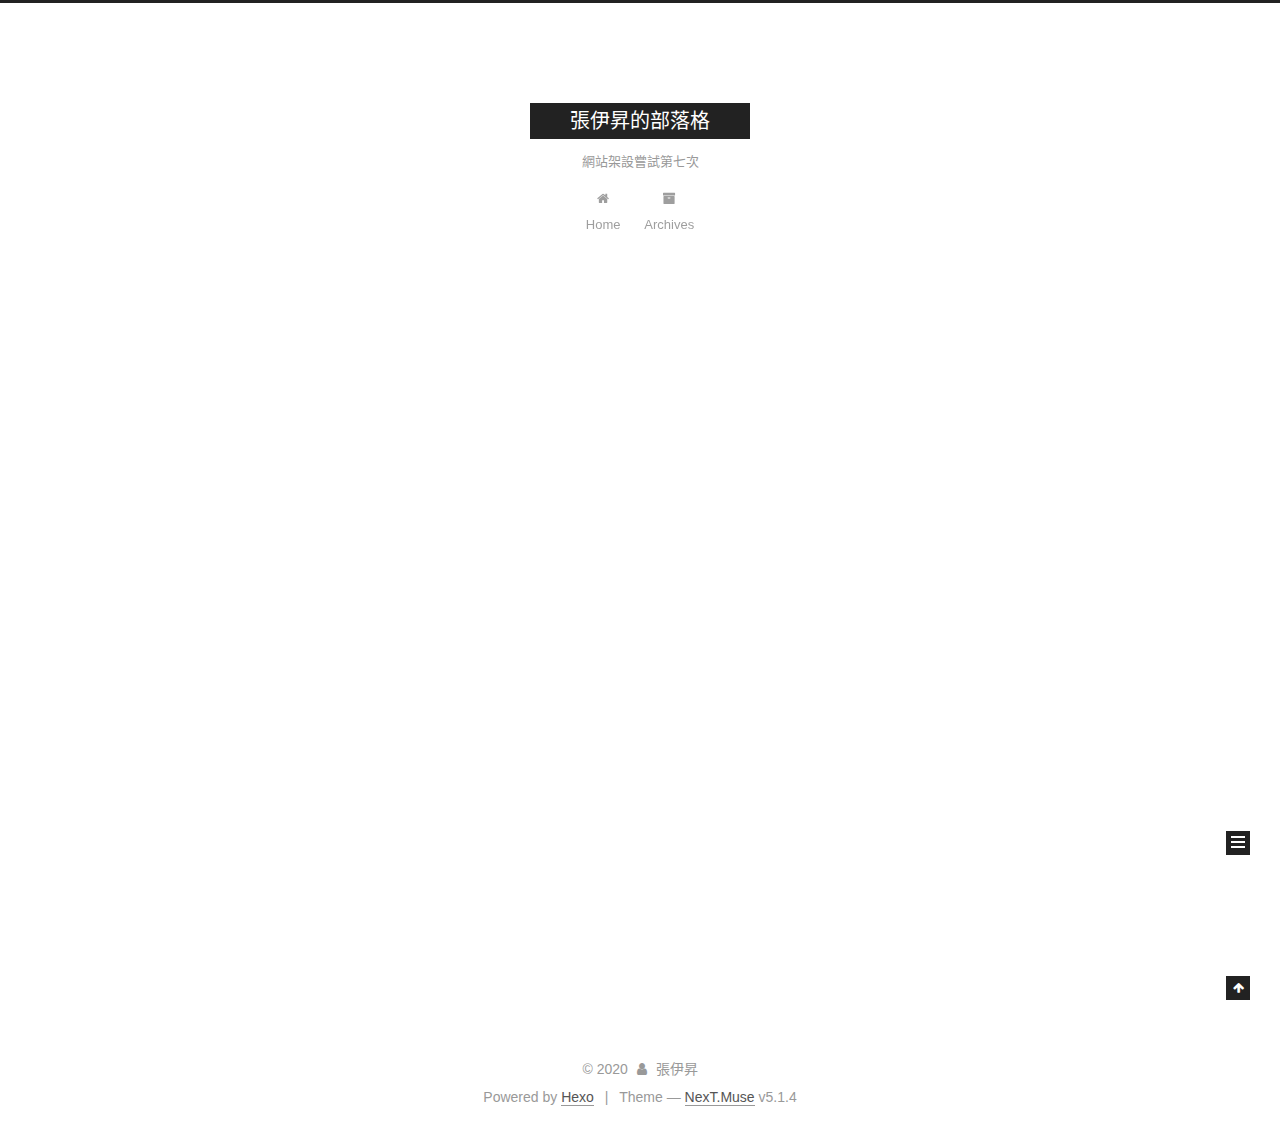
==== commit 0f0304cd: "Site updated: 2020-05-02 20:11:12" ====
--- a/archives/index.html
+++ b/archives/index.html
@@ -231,7 +231,7 @@
         
           
         
-        Um..! 5 posts in total. Keep on posting.
+        Um..! 6 posts in total. Keep on posting.
       </span>
 
       
@@ -245,6 +245,43 @@
           <div class="collection-title">
             <h1 class="archive-year" id="archive-year-2020">2020</h1>
           </div>
+        
+        
+
+        
+
+  <article class="post post-type-normal" itemscope itemtype="http://schema.org/Article">
+    <header class="post-header">
+
+      <h2 class="post-title">
+        
+            <a class="post-title-link" href="/2020/05/02/%E8%A9%A6%E9%9B%BB%E8%85%A6%E5%9C%96%E7%89%87%E4%B8%8A%E5%82%B3%E8%87%A8%E6%91%B9%E7%B7%B4%E7%BF%921/" itemprop="url">
+              
+                <span itemprop="name">測試電腦圖片上傳臨摹練習1</span>
+              
+            </a>
+        
+      </h2>
+
+      <div class="post-meta">
+        <time class="post-time" itemprop="dateCreated"
+              datetime="2020-05-02T20:10:12+08:00"
+              content="2020-05-02" >
+          05-02
+        </time>
+      </div>
+
+    </header>
+  </article>
+
+
+
+      
+
+        
+        
+        
+
         
         
 
@@ -477,7 +514,7 @@
               
                 <a href="/archives/%20%7C%7C%20archive">
               
-                  <span class="site-state-item-count">5</span>
+                  <span class="site-state-item-count">6</span>
                   <span class="site-state-item-name">posts</span>
                 </a>
               </div>
--- a/css/main.css
+++ b/css/main.css
@@ -1822,7 +1822,7 @@
   width: 4px;
   height: 4px;
   border-radius: 50%;
-  background: #ffffa2;
+  background: #fff;
 }
 .links-of-blogroll {
   font-size: 13px;
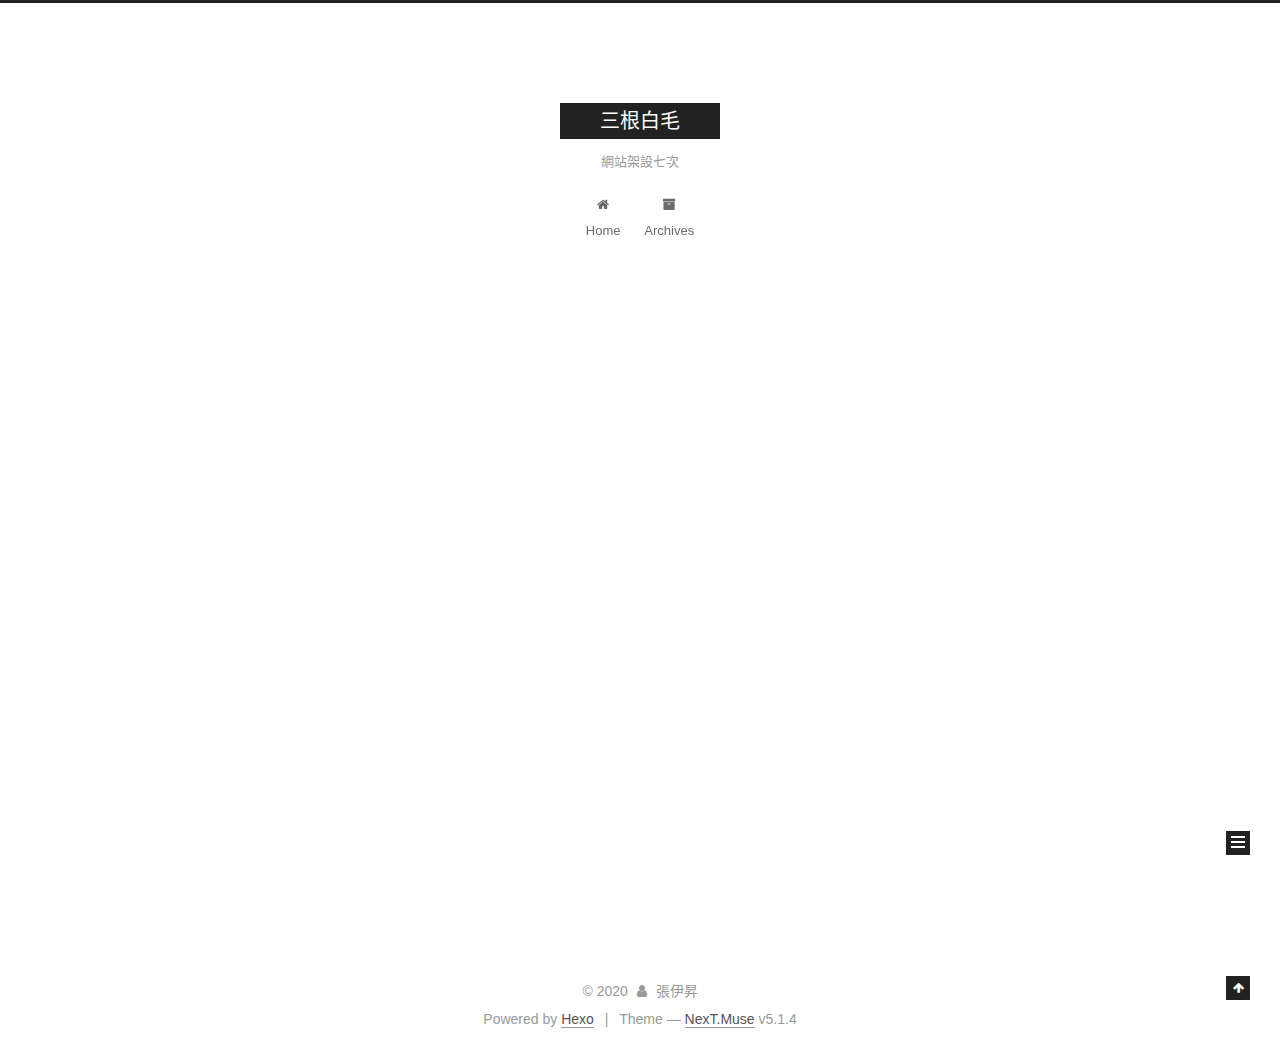
==== commit 5c30a5d7: "Site updated: 2020-05-02 20:33:51" ====
--- a/archives/index.html
+++ b/archives/index.html
@@ -81,9 +81,9 @@
 
 <meta name="description" content="終於成功">
 <meta property="og:type" content="website">
-<meta property="og:title" content="張伊昇的部落格">
+<meta property="og:title" content="三根白毛">
 <meta property="og:url" content="https://410708035.github.io/archives/index.html">
-<meta property="og:site_name" content="張伊昇的部落格">
+<meta property="og:site_name" content="三根白毛">
 <meta property="og:description" content="終於成功">
 <meta property="og:locale" content="zh_TW">
 <meta property="article:author" content="張伊昇">
@@ -125,7 +125,7 @@
 
 
 
-  <title>Archive | 張伊昇的部落格</title>
+  <title>Archive | 三根白毛</title>
   
 
 
@@ -155,12 +155,12 @@
     <div class="custom-logo-site-title">
       <a href="/"  class="brand" rel="start">
         <span class="logo-line-before"><i></i></span>
-        <span class="site-title">張伊昇的部落格</span>
+        <span class="site-title">三根白毛</span>
         <span class="logo-line-after"><i></i></span>
       </a>
     </div>
       
-        <p class="site-subtitle">網站架設嘗試第七次</p>
+        <p class="site-subtitle">網站架設七次</p>
       
   </div>
 
@@ -231,7 +231,7 @@
         
           
         
-        Um..! 6 posts in total. Keep on posting.
+        Um..! 5 posts in total. Keep on posting.
       </span>
 
       
@@ -245,43 +245,6 @@
           <div class="collection-title">
             <h1 class="archive-year" id="archive-year-2020">2020</h1>
           </div>
-        
-        
-
-        
-
-  <article class="post post-type-normal" itemscope itemtype="http://schema.org/Article">
-    <header class="post-header">
-
-      <h2 class="post-title">
-        
-            <a class="post-title-link" href="/2020/05/02/%E8%A9%A6%E9%9B%BB%E8%85%A6%E5%9C%96%E7%89%87%E4%B8%8A%E5%82%B3%E8%87%A8%E6%91%B9%E7%B7%B4%E7%BF%921/" itemprop="url">
-              
-                <span itemprop="name">測試電腦圖片上傳臨摹練習1</span>
-              
-            </a>
-        
-      </h2>
-
-      <div class="post-meta">
-        <time class="post-time" itemprop="dateCreated"
-              datetime="2020-05-02T20:10:12+08:00"
-              content="2020-05-02" >
-          05-02
-        </time>
-      </div>
-
-    </header>
-  </article>
-
-
-
-      
-
-        
-        
-        
-
         
         
 
@@ -514,7 +477,7 @@
               
                 <a href="/archives/%20%7C%7C%20archive">
               
-                  <span class="site-state-item-count">6</span>
+                  <span class="site-state-item-count">5</span>
                   <span class="site-state-item-name">posts</span>
                 </a>
               </div>
--- a/css/main.css
+++ b/css/main.css
@@ -1822,7 +1822,7 @@
   width: 4px;
   height: 4px;
   border-radius: 50%;
-  background: #fff;
+  background: #12ff75;
 }
 .links-of-blogroll {
   font-size: 13px;
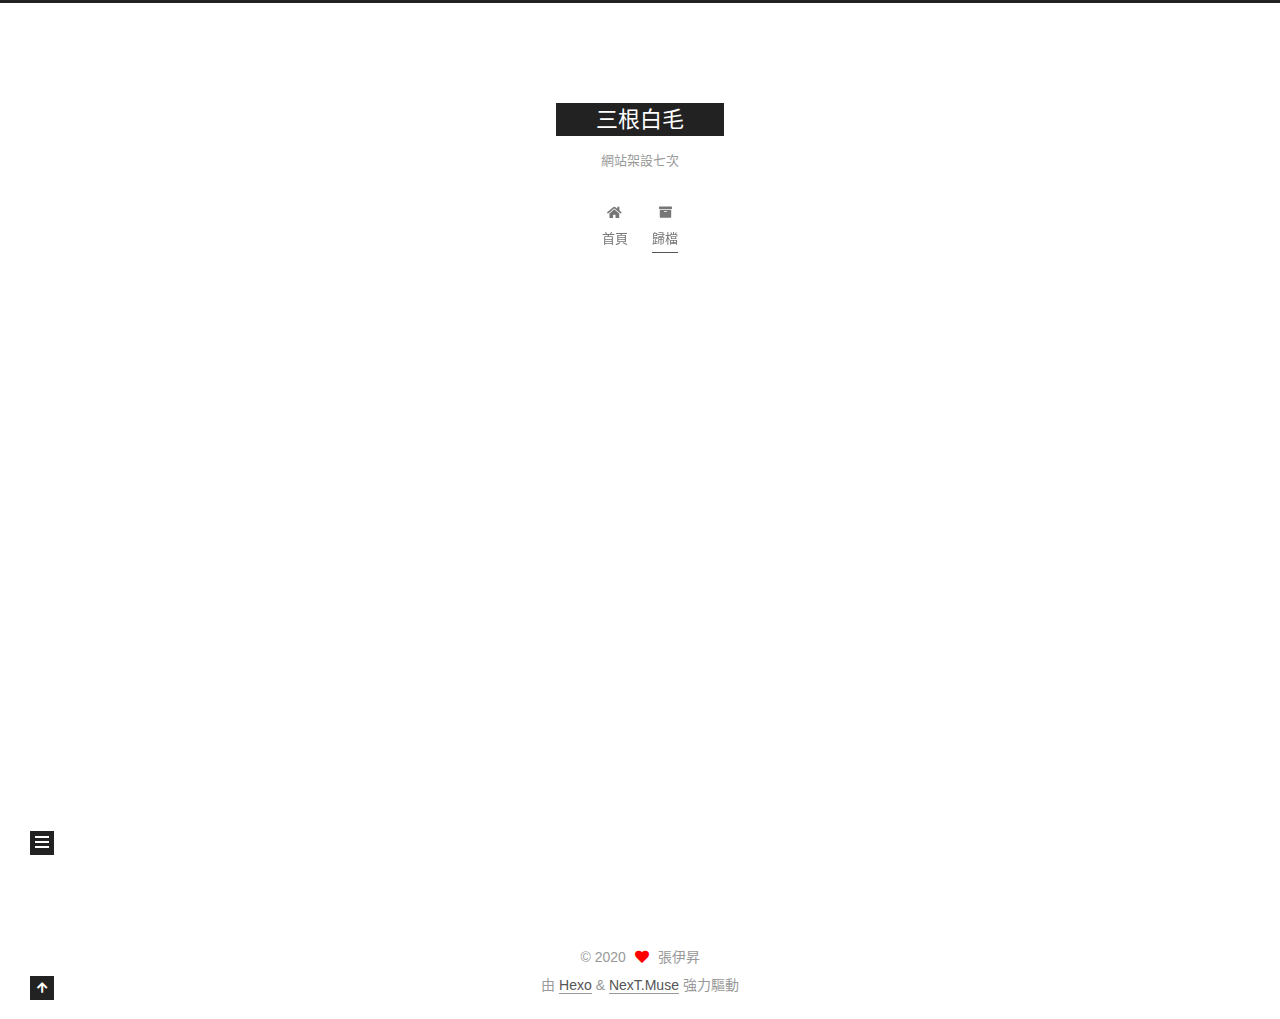
==== commit 6b62155d: "Site updated: 2020-05-02 20:36:59" ====
--- a/archives/index.html
+++ b/archives/index.html
@@ -1,85 +1,26 @@
 <!DOCTYPE html>
-
-
-
-  
-
-
-<html class="theme-next muse use-motion" lang="zh-TW">
+<html lang="zh-TW">
 <head>
-  <meta charset="UTF-8"/>
-<meta http-equiv="X-UA-Compatible" content="IE=edge" />
-<meta name="viewport" content="width=device-width, initial-scale=1, maximum-scale=1"/>
+  <meta charset="UTF-8">
+<meta name="viewport" content="width=device-width, initial-scale=1, maximum-scale=2">
 <meta name="theme-color" content="#222">
-
-
-
-
-
-
-
-
-
-<meta http-equiv="Cache-Control" content="no-transform" />
-<meta http-equiv="Cache-Control" content="no-siteapp" />
-
-
-
-
-
-
-
-
-
-
-
-
-
-
-
-
-  
-  
-  <link href="/lib/fancybox/source/jquery.fancybox.css?v=2.1.5" rel="stylesheet" type="text/css" />
-
-
-
-
-
-
-
-<link href="/lib/font-awesome/css/font-awesome.min.css?v=4.6.2" rel="stylesheet" type="text/css" />
-
-<link href="/css/main.css?v=5.1.4" rel="stylesheet" type="text/css" />
-
-
-  <link rel="apple-touch-icon" sizes="180x180" href="/images/apple-touch-icon-next.png?v=5.1.4">
-
-
-  <link rel="icon" type="image/png" sizes="32x32" href="/images/favicon-32x32-next.png?v=5.1.4">
-
-
-  <link rel="icon" type="image/png" sizes="16x16" href="/images/favicon-16x16-next.png?v=5.1.4">
-
-
-  <link rel="mask-icon" href="/images/logo.svg?v=5.1.4" color="#222">
-
-
-
-
-
-  <meta name="keywords" content="Hexo, NexT" />
-
-
-
-
-
-
-
-
-
-
-<meta name="description" content="終於成功">
+<meta name="generator" content="Hexo 4.2.0">
+  <link rel="apple-touch-icon" sizes="180x180" href="/images/apple-touch-icon-next.png">
+  <link rel="icon" type="image/png" sizes="32x32" href="/images/favicon-32x32-next.png">
+  <link rel="icon" type="image/png" sizes="16x16" href="/images/favicon-16x16-next.png">
+  <link rel="mask-icon" href="/images/logo.svg" color="#222">
+
+<link rel="stylesheet" href="/css/main.css">
+
+
+<link rel="stylesheet" href="/lib/font-awesome/css/all.min.css">
+
+<script id="hexo-configurations">
+    var NexT = window.NexT || {};
+    var CONFIG = {"hostname":"410708035.github.io","root":"/","scheme":"Muse","version":"7.8.0","exturl":false,"sidebar":{"position":"left","display":"post","padding":18,"offset":12,"onmobile":false},"copycode":{"enable":false,"show_result":false,"style":null},"back2top":{"enable":true,"sidebar":false,"scrollpercent":false},"bookmark":{"enable":false,"color":"#222","save":"auto"},"fancybox":false,"mediumzoom":false,"lazyload":false,"pangu":false,"comments":{"style":"tabs","active":null,"storage":true,"lazyload":false,"nav":null},"algolia":{"hits":{"per_page":10},"labels":{"input_placeholder":"Search for Posts","hits_empty":"We didn't find any results for the search: ${query}","hits_stats":"${hits} results found in ${time} ms"}},"localsearch":{"enable":false,"trigger":"auto","top_n_per_article":1,"unescape":false,"preload":false},"motion":{"enable":true,"async":false,"transition":{"post_block":"fadeIn","post_header":"slideDownIn","post_body":"slideDownIn","coll_header":"slideLeftIn","sidebar":"slideUpIn"}}};
+  </script>
+
+  <meta name="description" content="終於成功">
 <meta property="og:type" content="website">
 <meta property="og:title" content="三根白毛">
 <meta property="og:url" content="https://410708035.github.io/archives/index.html">
@@ -91,340 +32,235 @@
 <meta property="article:tag" content=" 410708035">
 <meta name="twitter:card" content="summary">
 
-
-
-<script type="text/javascript" id="hexo.configurations">
-  var NexT = window.NexT || {};
-  var CONFIG = {
-    root: '/',
-    scheme: 'Muse',
-    version: '5.1.4',
-    sidebar: {"position":"left","display":"post","offset":12,"b2t":false,"scrollpercent":false,"onmobile":false},
-    fancybox: true,
-    tabs: true,
-    motion: {"enable":true,"async":false,"transition":{"post_block":"fadeIn","post_header":"slideDownIn","post_body":"slideDownIn","coll_header":"slideLeftIn","sidebar":"slideUpIn"}},
-    duoshuo: {
-      userId: '0',
-      author: 'Author'
-    },
-    algolia: {
-      applicationID: '',
-      apiKey: '',
-      indexName: '',
-      hits: {"per_page":10},
-      labels: {"input_placeholder":"Search for Posts","hits_empty":"We didn't find any results for the search: ${query}","hits_stats":"${hits} results found in ${time} ms"}
-    }
+<link rel="canonical" href="https://410708035.github.io/archives/">
+
+
+<script id="page-configurations">
+  // https://hexo.io/docs/variables.html
+  CONFIG.page = {
+    sidebar: "",
+    isHome : false,
+    isPost : false,
+    lang   : 'zh-TW'
   };
 </script>
 
-
-
-  <link rel="canonical" href="https://410708035.github.io/archives/"/>
-
-
-
-
-
-  <title>Archive | 三根白毛</title>
-  
-
-
-
-
-
-
-
-
-<meta name="generator" content="Hexo 4.2.0"></head>
-
-<body itemscope itemtype="http://schema.org/WebPage" lang="zh-TW">
-
-  
-  
+  <title>歸檔 | 三根白毛</title>
+  
+
+
+
+
+
+
+  <noscript>
+  <style>
+  .use-motion .brand,
+  .use-motion .menu-item,
+  .sidebar-inner,
+  .use-motion .post-block,
+  .use-motion .pagination,
+  .use-motion .comments,
+  .use-motion .post-header,
+  .use-motion .post-body,
+  .use-motion .collection-header { opacity: initial; }
+
+  .use-motion .site-title,
+  .use-motion .site-subtitle {
+    opacity: initial;
+    top: initial;
+  }
+
+  .use-motion .logo-line-before i { left: initial; }
+  .use-motion .logo-line-after i { right: initial; }
+  </style>
+</noscript>
+
+</head>
+
+<body itemscope itemtype="http://schema.org/WebPage">
+  <div class="container use-motion">
+    <div class="headband"></div>
+
+    <header class="header" itemscope itemtype="http://schema.org/WPHeader">
+      <div class="header-inner"><div class="site-brand-container">
+  <div class="site-nav-toggle">
+    <div class="toggle" aria-label="切換導航欄">
+      <span class="toggle-line toggle-line-first"></span>
+      <span class="toggle-line toggle-line-middle"></span>
+      <span class="toggle-line toggle-line-last"></span>
+    </div>
+  </div>
+
+  <div class="site-meta">
+
+    <a href="/" class="brand" rel="start">
+      <span class="logo-line-before"><i></i></span>
+      <h1 class="site-title">三根白毛</h1>
+      <span class="logo-line-after"><i></i></span>
+    </a>
+      <p class="site-subtitle" itemprop="description">網站架設七次</p>
+  </div>
+
+  <div class="site-nav-right">
+    <div class="toggle popup-trigger">
+    </div>
+  </div>
+</div>
+
+
+
+
+<nav class="site-nav">
+  <ul id="menu" class="main-menu menu">
+        <li class="menu-item menu-item-home">
+
+    <a href="/" rel="section"><i class="fa fa-home fa-fw"></i>首頁</a>
+
+  </li>
+        <li class="menu-item menu-item-archives">
+
+    <a href="/archives/" rel="section"><i class="fa fa-archive fa-fw"></i>歸檔</a>
+
+  </li>
+  </ul>
+</nav>
+
+
+
+
+</div>
+    </header>
+
     
-  
-
-  <div class="container sidebar-position-left page-archive">
-    <div class="headband"></div>
-
-    <header id="header" class="header" itemscope itemtype="http://schema.org/WPHeader">
-      <div class="header-inner"><div class="site-brand-wrapper">
-  <div class="site-meta ">
-    
-
-    <div class="custom-logo-site-title">
-      <a href="/"  class="brand" rel="start">
-        <span class="logo-line-before"><i></i></span>
-        <span class="site-title">三根白毛</span>
-        <span class="logo-line-after"><i></i></span>
-      </a>
-    </div>
-      
-        <p class="site-subtitle">網站架設七次</p>
-      
-  </div>
-
-  <div class="site-nav-toggle">
-    <button>
-      <span class="btn-bar"></span>
-      <span class="btn-bar"></span>
-      <span class="btn-bar"></span>
-    </button>
-  </div>
-</div>
-
-<nav class="site-nav">
-  
-
-  
-    <ul id="menu" class="menu">
-      
-        
-        <li class="menu-item menu-item-home">
-          <a href="/%20" rel="section">
-            
-              <i class="menu-item-icon fa fa-fw fa-home"></i> <br />
-            
-            Home
-          </a>
-        </li>
-      
-        
-        <li class="menu-item menu-item-archives">
-          <a href="/archives/%20" rel="section">
-            
-              <i class="menu-item-icon fa fa-fw fa-archive"></i> <br />
-            
-            Archives
-          </a>
-        </li>
-      
-
-      
-    </ul>
-  
-
-  
-</nav>
-
-
-
- </div>
-    </header>
-
-    <main id="main" class="main">
+  <div class="back-to-top">
+    <i class="fa fa-arrow-up"></i>
+    <span>0%</span>
+  </div>
+
+
+    <main class="main">
       <div class="main-inner">
         <div class="content-wrap">
-          <div id="content" class="content">
+          
+
+          <div class="content archive">
             
 
   
   
   
-  <div class="post-block archive">
-    <div id="posts" class="posts-collapse">
-      <span class="archive-move-on"></span>
-
-      <span class="archive-page-counter">
-        
-        
-        
-          
-        
-        Um..! 5 posts in total. Keep on posting.
-      </span>
+  <div class="post-block">
+    <div class="posts-collapse">
+      <div class="collection-title">
+        <span class="collection-header">嗯..! 目前共有 5 篇文章。 繼續努力。</span>
+      </div>
 
       
-
-        
-        
-        
-
-        
-          
-          <div class="collection-title">
-            <h1 class="archive-year" id="archive-year-2020">2020</h1>
-          </div>
-        
-        
-
-        
-
-  <article class="post post-type-normal" itemscope itemtype="http://schema.org/Article">
+    <div class="collection-year">
+      <span class="collection-header">2020</span>
+    </div>
+
+  <article itemscope itemtype="http://schema.org/Article">
     <header class="post-header">
 
-      <h2 class="post-title">
-        
-            <a class="post-title-link" href="/2020/05/01/est3%E4%BA%BA%E5%8F%83%E5%A5%BD%E9%9B%A3/" itemprop="url">
-              
-                <span itemprop="name">test3人參好難</span>
-              
-            </a>
-        
-      </h2>
-
       <div class="post-meta">
-        <time class="post-time" itemprop="dateCreated"
+        <time itemprop="dateCreated"
               datetime="2020-05-01T23:54:00+08:00"
-              content="2020-05-01" >
+              content="2020-05-01">
           05-01
         </time>
       </div>
 
+      <div class="post-title">
+          <a class="post-title-link" href="/2020/05/01/est3%E4%BA%BA%E5%8F%83%E5%A5%BD%E9%9B%A3/" itemprop="url">
+            <span itemprop="name">test3人參好難</span>
+          </a>
+      </div>
+
     </header>
   </article>
 
-
-
-      
-
-        
-        
-        
-
-        
-        
-
-        
-
-  <article class="post post-type-normal" itemscope itemtype="http://schema.org/Article">
+  <article itemscope itemtype="http://schema.org/Article">
     <header class="post-header">
 
-      <h2 class="post-title">
-        
-            <a class="post-title-link" href="/2020/05/01/%E6%B8%AC%E8%A9%A6%E4%BA%8C%E4%B8%8A%E8%89%B2%E7%B7%B4%E7%BF%92%E4%B8%80/" itemprop="url">
-              
-                <span itemprop="name">測試二上色練習一</span>
-              
-            </a>
-        
-      </h2>
-
       <div class="post-meta">
-        <time class="post-time" itemprop="dateCreated"
+        <time itemprop="dateCreated"
               datetime="2020-05-01T23:26:57+08:00"
-              content="2020-05-01" >
+              content="2020-05-01">
           05-01
         </time>
       </div>
 
+      <div class="post-title">
+          <a class="post-title-link" href="/2020/05/01/%E6%B8%AC%E8%A9%A6%E4%BA%8C%E4%B8%8A%E8%89%B2%E7%B7%B4%E7%BF%92%E4%B8%80/" itemprop="url">
+            <span itemprop="name">測試二上色練習一</span>
+          </a>
+      </div>
+
     </header>
   </article>
 
-
-
-      
-
-        
-        
-        
-
-        
-        
-
-        
-
-  <article class="post post-type-normal" itemscope itemtype="http://schema.org/Article">
+  <article itemscope itemtype="http://schema.org/Article">
     <header class="post-header">
 
-      <h2 class="post-title">
-        
-            <a class="post-title-link" href="/2020/05/01/%E8%87%A8%E6%91%B9%E7%B7%B4%E7%BF%922/" itemprop="url">
-              
-                <span itemprop="name">創作1</span>
-              
-            </a>
-        
-      </h2>
-
       <div class="post-meta">
-        <time class="post-time" itemprop="dateCreated"
+        <time itemprop="dateCreated"
               datetime="2020-05-01T23:07:13+08:00"
-              content="2020-05-01" >
+              content="2020-05-01">
           05-01
         </time>
       </div>
 
+      <div class="post-title">
+          <a class="post-title-link" href="/2020/05/01/%E8%87%A8%E6%91%B9%E7%B7%B4%E7%BF%922/" itemprop="url">
+            <span itemprop="name">創作1</span>
+          </a>
+      </div>
+
     </header>
   </article>
 
-
-
-      
-
-        
-        
-        
-
-        
-        
-
-        
-
-  <article class="post post-type-normal" itemscope itemtype="http://schema.org/Article">
+  <article itemscope itemtype="http://schema.org/Article">
     <header class="post-header">
 
-      <h2 class="post-title">
-        
-            <a class="post-title-link" href="/2020/05/01/hello-world/" itemprop="url">
-              
-                <span itemprop="name">Hello World</span>
-              
-            </a>
-        
-      </h2>
-
       <div class="post-meta">
-        <time class="post-time" itemprop="dateCreated"
+        <time itemprop="dateCreated"
               datetime="2020-05-01T22:59:24+08:00"
-              content="2020-05-01" >
+              content="2020-05-01">
           05-01
         </time>
       </div>
 
+      <div class="post-title">
+          <a class="post-title-link" href="/2020/05/01/hello-world/" itemprop="url">
+            <span itemprop="name">Hello World</span>
+          </a>
+      </div>
+
     </header>
   </article>
 
-
-
-      
-
-        
-        
-        
-
-        
-        
-
-        
-
-  <article class="post post-type-normal" itemscope itemtype="http://schema.org/Article">
+  <article itemscope itemtype="http://schema.org/Article">
     <header class="post-header">
 
-      <h2 class="post-title">
-        
-            <a class="post-title-link" href="/2020/05/01/%E8%87%A8%E6%91%B9%E7%B7%B4%E7%BF%921/" itemprop="url">
-              
-                <span itemprop="name">測試1</span>
-              
-            </a>
-        
-      </h2>
-
       <div class="post-meta">
-        <time class="post-time" itemprop="dateCreated"
+        <time itemprop="dateCreated"
               datetime="2020-05-01T22:50:34+08:00"
-              content="2020-05-01" >
+              content="2020-05-01">
           05-01
         </time>
       </div>
 
+      <div class="post-title">
+          <a class="post-title-link" href="/2020/05/01/%E8%87%A8%E6%91%B9%E7%B7%B4%E7%BF%921/" itemprop="url">
+            <span itemprop="name">測試1</span>
+          </a>
+      </div>
+
     </header>
   </article>
 
-
-
-      
 
     </div>
   </div>
@@ -439,107 +275,100 @@
           </div>
           
 
-
+<script>
+  window.addEventListener('tabs:register', () => {
+    let { activeClass } = CONFIG.comments;
+    if (CONFIG.comments.storage) {
+      activeClass = localStorage.getItem('comments_active') || activeClass;
+    }
+    if (activeClass) {
+      let activeTab = document.querySelector(`a[href="#comment-${activeClass}"]`);
+      if (activeTab) {
+        activeTab.click();
+      }
+    }
+  });
+  if (CONFIG.comments.storage) {
+    window.addEventListener('tabs:click', event => {
+      if (!event.target.matches('.tabs-comment .tab-content .tab-pane')) return;
+      let commentClass = event.target.classList[1];
+      localStorage.setItem('comments_active', commentClass);
+    });
+  }
+</script>
+
+        </div>
           
-
-        </div>
+  
+  <div class="toggle sidebar-toggle">
+    <span class="toggle-line toggle-line-first"></span>
+    <span class="toggle-line toggle-line-middle"></span>
+    <span class="toggle-line toggle-line-last"></span>
+  </div>
+
+  <aside class="sidebar">
+    <div class="sidebar-inner">
+
+      <ul class="sidebar-nav motion-element">
+        <li class="sidebar-nav-toc">
+          文章目錄
+        </li>
+        <li class="sidebar-nav-overview">
+          本站概要
+        </li>
+      </ul>
+
+      <!--noindex-->
+      <div class="post-toc-wrap sidebar-panel">
+      </div>
+      <!--/noindex-->
+
+      <div class="site-overview-wrap sidebar-panel">
+        <div class="site-author motion-element" itemprop="author" itemscope itemtype="http://schema.org/Person">
+  <p class="site-author-name" itemprop="name">張伊昇</p>
+  <div class="site-description" itemprop="description">終於成功</div>
+</div>
+<div class="site-state-wrap motion-element">
+  <nav class="site-state">
+      <div class="site-state-item site-state-posts">
+          <a href="/archives/">
         
-          
-  
-  <div class="sidebar-toggle">
-    <div class="sidebar-toggle-line-wrap">
-      <span class="sidebar-toggle-line sidebar-toggle-line-first"></span>
-      <span class="sidebar-toggle-line sidebar-toggle-line-middle"></span>
-      <span class="sidebar-toggle-line sidebar-toggle-line-last"></span>
-    </div>
-  </div>
-
-  <aside id="sidebar" class="sidebar">
-    
-    <div class="sidebar-inner">
-
-      
-
-      
-
-      <section class="site-overview-wrap sidebar-panel sidebar-panel-active">
-        <div class="site-overview">
-          <div class="site-author motion-element" itemprop="author" itemscope itemtype="http://schema.org/Person">
-            
-              <p class="site-author-name" itemprop="name">張伊昇</p>
-              <p class="site-description motion-element" itemprop="description">終於成功</p>
-          </div>
-
-          <nav class="site-state motion-element">
-
-            
-              <div class="site-state-item site-state-posts">
-              
-                <a href="/archives/%20%7C%7C%20archive">
-              
-                  <span class="site-state-item-count">5</span>
-                  <span class="site-state-item-name">posts</span>
-                </a>
-              </div>
-            
-
-            
-
-            
-
-          </nav>
-
-          
-
-          
-
-          
-          
-
-          
-          
-
-          
-
-        </div>
-      </section>
-
-      
-
-      
+          <span class="site-state-item-count">5</span>
+          <span class="site-state-item-name">文章</span>
+        </a>
+      </div>
+  </nav>
+</div>
+
+
+
+      </div>
 
     </div>
   </aside>
-
-
+  <div id="sidebar-dimmer"></div>
+
+
+      </div>
+    </main>
+
+    <footer class="footer">
+      <div class="footer-inner">
         
-      </div>
-    </main>
-
-    <footer id="footer" class="footer">
-      <div class="footer-inner">
-        <div class="copyright">&copy; <span itemprop="copyrightYear">2020</span>
+
+        
+
+<div class="copyright">
+  
+  &copy; 
+  <span itemprop="copyrightYear">2020</span>
   <span class="with-love">
-    <i class="fa fa-user"></i>
+    <i class="fa fa-heart"></i>
   </span>
   <span class="author" itemprop="copyrightHolder">張伊昇</span>
-
-  
 </div>
-
-
-  <div class="powered-by">Powered by <a class="theme-link" target="_blank" href="https://hexo.io">Hexo</a></div>
-
-
-
-  <span class="post-meta-divider">|</span>
-
-
-
-  <div class="theme-info">Theme &mdash; <a class="theme-link" target="_blank" href="https://github.com/iissnan/hexo-theme-next">NexT.Muse</a> v5.1.4</div>
-
-
-
+  <div class="powered-by">由 <a href="https://hexo.io/" class="theme-link" rel="noopener" target="_blank">Hexo</a> & <a href="https://muse.theme-next.org/" class="theme-link" rel="noopener" target="_blank">NexT.Muse</a> 強力驅動
+  </div>
 
         
 
@@ -549,151 +378,44 @@
 
 
 
-        
+
       </div>
     </footer>
-
-    
-      <div class="back-to-top">
-        <i class="fa fa-arrow-up"></i>
-        
-      </div>
-    
-
-    
-
-  </div>
-
-  
-
-<script type="text/javascript">
-  if (Object.prototype.toString.call(window.Promise) !== '[object Function]') {
-    window.Promise = null;
-  }
-</script>
-
-
-
-
-
-
-
-
-
-  
-
-
-
-
-
-
-
-
-
-
-
-
-  
-  
-    <script type="text/javascript" src="/lib/jquery/index.js?v=2.1.3"></script>
-  
-
-  
-  
-    <script type="text/javascript" src="/lib/fastclick/lib/fastclick.min.js?v=1.0.6"></script>
-  
-
-  
-  
-    <script type="text/javascript" src="/lib/jquery_lazyload/jquery.lazyload.js?v=1.9.7"></script>
-  
-
-  
-  
-    <script type="text/javascript" src="/lib/velocity/velocity.min.js?v=1.2.1"></script>
-  
-
-  
-  
-    <script type="text/javascript" src="/lib/velocity/velocity.ui.min.js?v=1.2.1"></script>
-  
-
-  
-  
-    <script type="text/javascript" src="/lib/fancybox/source/jquery.fancybox.pack.js?v=2.1.5"></script>
-  
-
-
-  
-
-
-  <script type="text/javascript" src="/js/src/utils.js?v=5.1.4"></script>
-
-  <script type="text/javascript" src="/js/src/motion.js?v=5.1.4"></script>
-
-
-
-  
-  
-
-  
-
-  
-
-
-  <script type="text/javascript" src="/js/src/bootstrap.js?v=5.1.4"></script>
-
-
-
-  
-
-
-  
-
-
-
-
-	
-
-
-
-
-
-  
-
-
-
-
-
-  
-
-
-
-
-
-
-
-
-
-
-
-
-  
-
-
-
-
-
-  
-
-  
-
-  
-
-  
-  
-
-  
+  </div>
+
+  
+  <script src="/lib/anime.min.js"></script>
+  <script src="/lib/velocity/velocity.min.js"></script>
+  <script src="/lib/velocity/velocity.ui.min.js"></script>
+
+<script src="/js/utils.js"></script>
+
+<script src="/js/motion.js"></script>
+
+
+<script src="/js/schemes/muse.js"></script>
+
+
+<script src="/js/next-boot.js"></script>
+
+
+
+
+  
+
+
+
+
+
+
+
+
+
+
+
+
+
+
 
   
 
--- a/css/main.css
+++ b/css/main.css
@@ -1,66 +1,63 @@
-/* normalize.css v3.0.2 | MIT License | git.io/normalize */
+:root {
+  --body-bg-color: #fff;
+  --content-bg-color: #fff;
+  --card-bg-color: #f5f5f5;
+  --text-color: #555;
+  --blockquote-color: #666;
+  --link-color: #555;
+  --link-hover-color: #222;
+  --brand-color: #fff;
+  --brand-hover-color: #fff;
+  --table-row-odd-bg-color: #f9f9f9;
+  --table-row-hover-bg-color: #f5f5f5;
+  --menu-item-bg-color: #f5f5f5;
+  --btn-default-bg: #222;
+  --btn-default-color: #fff;
+  --btn-default-border-color: #222;
+  --btn-default-hover-bg: #fff;
+  --btn-default-hover-color: #222;
+  --btn-default-hover-border-color: #222;
+}
 html {
-  font-family: sans-serif; /* 1 */
-  -ms-text-size-adjust: 100%; /* 2 */
+  line-height: 1.15; /* 1 */
   -webkit-text-size-adjust: 100%; /* 2 */
 }
 body {
   margin: 0;
 }
-article,
-aside,
-details,
-figcaption,
-figure,
-footer,
-header,
-hgroup,
-main,
-menu,
-nav,
-section,
-summary {
+main {
   display: block;
-}
-audio,
-canvas,
-progress,
-video {
-  display: inline-block; /* 1 */
-  vertical-align: baseline; /* 2 */
-}
-audio:not([controls]) {
-  display: none;
-  height: 0;
-}
-[hidden],
-template {
-  display: none;
-}
-a {
-  background-color: transparent;
-}
-a:active,
-a:hover {
-  outline: 0;
-}
-abbr[title] {
-  border-bottom: 1px dotted;
-}
-b,
-strong {
-  font-weight: bold;
-}
-dfn {
-  font-style: italic;
 }
 h1 {
   font-size: 2em;
   margin: 0.67em 0;
 }
-mark {
-  background: #ff0;
-  color: #000;
+hr {
+  box-sizing: content-box; /* 1 */
+  height: 0; /* 1 */
+  overflow: visible; /* 2 */
+}
+pre {
+  font-family: monospace, monospace; /* 1 */
+  font-size: 1em; /* 2 */
+}
+a {
+  background: transparent;
+}
+abbr[title] {
+  border-bottom: none; /* 1 */
+  text-decoration: underline; /* 2 */
+  text-decoration: underline dotted; /* 2 */
+}
+b,
+strong {
+  font-weight: bolder;
+}
+code,
+kbd,
+samp {
+  font-family: monospace, monospace; /* 1 */
+  font-size: 1em; /* 2 */
 }
 small {
   font-size: 80%;
@@ -72,138 +69,122 @@
   position: relative;
   vertical-align: baseline;
 }
+sub {
+  bottom: -0.25em;
+}
 sup {
   top: -0.5em;
 }
-sub {
-  bottom: -0.25em;
-}
 img {
-  border: 0;
-}
-svg:not(:root) {
-  overflow: hidden;
-}
-figure {
-  margin: 1em 40px;
-}
-hr {
-  -moz-box-sizing: content-box;
-  box-sizing: content-box;
-  height: 0;
-}
-pre {
-  overflow: auto;
-}
-code,
-kbd,
-pre,
-samp {
-  font-family: monospace, monospace;
-  font-size: 1em;
+  border-style: none;
 }
 button,
 input,
 optgroup,
 select,
 textarea {
-  color: inherit; /* 1 */
-  font: inherit; /* 2 */
-  margin: 0; /* 3 */
-}
-button {
+  font-family: inherit; /* 1 */
+  font-size: 100%; /* 1 */
+  line-height: 1.15; /* 1 */
+  margin: 0; /* 2 */
+}
+button,
+input {
+/* 1 */
   overflow: visible;
 }
 button,
 select {
+/* 1 */
   text-transform: none;
 }
 button,
-html input[type="button"],
-input[type="reset"],
-input[type="submit"] {
-  -webkit-appearance: button; /* 2 */
-  cursor: pointer; /* 3 */
-}
-button[disabled],
-html input[disabled] {
-  cursor: default;
+[type='button'],
+[type='reset'],
+[type='submit'] {
+  -webkit-appearance: button;
 }
 button::-moz-focus-inner,
-input::-moz-focus-inner {
-  border: 0;
+[type='button']::-moz-focus-inner,
+[type='reset']::-moz-focus-inner,
+[type='submit']::-moz-focus-inner {
+  border-style: none;
   padding: 0;
 }
-input {
-  line-height: normal;
-}
-input[type="checkbox"],
-input[type="radio"] {
+button:-moz-focusring,
+[type='button']:-moz-focusring,
+[type='reset']:-moz-focusring,
+[type='submit']:-moz-focusring {
+  outline: 1px dotted ButtonText;
+}
+fieldset {
+  padding: 0.35em 0.75em 0.625em;
+}
+legend {
+  box-sizing: border-box; /* 1 */
+  color: inherit; /* 2 */
+  display: table; /* 1 */
+  max-width: 100%; /* 1 */
+  padding: 0; /* 3 */
+  white-space: normal; /* 1 */
+}
+progress {
+  vertical-align: baseline;
+}
+textarea {
+  overflow: auto;
+}
+[type='checkbox'],
+[type='radio'] {
   box-sizing: border-box; /* 1 */
   padding: 0; /* 2 */
 }
-input[type="number"]::-webkit-inner-spin-button,
-input[type="number"]::-webkit-outer-spin-button {
+[type='number']::-webkit-inner-spin-button,
+[type='number']::-webkit-outer-spin-button {
   height: auto;
 }
-input[type="search"] {
+[type='search'] {
+  outline-offset: -2px; /* 2 */
   -webkit-appearance: textfield; /* 1 */
-  -moz-box-sizing: content-box;
-  -webkit-box-sizing: content-box; /* 2 */
-  box-sizing: content-box;
-}
-input[type="search"]::-webkit-search-cancel-button,
-input[type="search"]::-webkit-search-decoration {
+}
+[type='search']::-webkit-search-decoration {
   -webkit-appearance: none;
 }
-fieldset {
-  border: 1px solid #c0c0c0;
-  margin: 0 2px;
-  padding: 0.35em 0.625em 0.75em;
-}
-legend {
-  border: 0; /* 1 */
-  padding: 0; /* 2 */
-}
-textarea {
-  overflow: auto;
-}
-optgroup {
-  font-weight: bold;
-}
-table {
-  border-collapse: collapse;
-  border-spacing: 0;
-}
-td,
-th {
-  padding: 0;
+::-webkit-file-upload-button {
+  font: inherit; /* 2 */
+  -webkit-appearance: button; /* 1 */
+}
+details {
+  display: block;
+}
+summary {
+  display: list-item;
+}
+template {
+  display: none;
+}
+[hidden] {
+  display: none;
 }
 ::selection {
   background: #262a30;
-  color: #fff;
-}
+  color: #eee;
+}
+html,
 body {
-  position: relative;
+  height: 100%;
+}
+body {
+  background: var(--body-bg-color);
+  color: var(--text-color);
   font-family: 'Lato', "PingFang SC", "Microsoft YaHei", sans-serif;
-  font-size: 14px;
+  font-size: 1em;
   line-height: 2;
-  color: #555;
-  background: #fff;
-}
-@media (max-width: 767px) {
+}
+@media (max-width: 991px) {
   body {
+    padding-left: 0 !important;
     padding-right: 0 !important;
-  }
-}
-@media (min-width: 768px) and (max-width: 991px) {
-  body {
-    padding-right: 0 !important;
-  }
-}
-@media (min-width: 1600px) {
-  body {
-    font-size: 16px;
   }
 }
 h1,
@@ -212,380 +193,294 @@
 h4,
 h5,
 h6 {
-  margin: 0;
-  padding: 0;
+  font-family: 'Lato', "PingFang SC", "Microsoft YaHei", sans-serif;
   font-weight: bold;
   line-height: 1.5;
-  font-family: 'Lato', "PingFang SC", "Microsoft YaHei", sans-serif;
-}
-h2,
-h3,
-h4,
-h5,
+  margin: 20px 0 15px;
+}
+h1 {
+  font-size: 1.5em;
+}
+h2 {
+  font-size: 1.375em;
+}
+h3 {
+  font-size: 1.25em;
+}
+h4 {
+  font-size: 1.125em;
+}
+h5 {
+  font-size: 1em;
+}
 h6 {
-  margin: 20px 0 15px;
-}
-h1 {
-  font-size: 22px;
-}
-@media (max-width: 767px) {
-  h1 {
-    font-size: 18px;
-  }
-}
-h2 {
-  font-size: 20px;
-}
-@media (max-width: 767px) {
-  h2 {
-    font-size: 16px;
-  }
-}
-h3 {
-  font-size: 18px;
-}
-@media (max-width: 767px) {
-  h3 {
-    font-size: 14px;
-  }
-}
-h4 {
-  font-size: 16px;
-}
-@media (max-width: 767px) {
-  h4 {
-    font-size: 12px;
-  }
-}
-h5 {
-  font-size: 14px;
-}
-@media (max-width: 767px) {
-  h5 {
-    font-size: 10px;
-  }
-}
-h6 {
-  font-size: 12px;
-}
-@media (max-width: 767px) {
-  h6 {
-    font-size: 8px;
-  }
+  font-size: 0.875em;
 }
 p {
   margin: 0 0 20px 0;
 }
-a {
-  color: #555;
+a,
+span.exturl {
+  border-bottom: 1px solid #999;
+  color: var(--link-color);
+  outline: 0;
   text-decoration: none;
-  outline: none;
-  border-bottom: 1px solid #999;
+  overflow-wrap: break-word;
   word-wrap: break-word;
-}
-a:hover {
-  color: #222;
-  border-bottom-color: #222;
+  cursor: pointer;
+}
+a:hover,
+span.exturl:hover {
+  border-bottom-color: var(--link-hover-color);
+  color: var(--link-hover-color);
+}
+iframe,
+img,
+video {
+  display: block;
+  margin-left: auto;
+  margin-right: auto;
+  max-width: 100%;
+}
+hr {
+  background-image: repeating-linear-gradient(-45deg, #ddd, #ddd 4px, transparent 4px, transparent 8px);
+  border: 0;
+  height: 3px;
+  margin: 40px 0;
 }
 blockquote {
+  border-left: 4px solid #ddd;
+  color: var(--blockquote-color);
   margin: 0;
-  padding: 0;
-}
-img {
-  display: block;
-  margin: auto;
-  max-width: 100%;
-  height: auto;
-}
-hr {
-  margin: 40px 0;
-  height: 3px;
-  border: none;
-  background-color: #ddd;
-  background-image: repeating-linear-gradient(-45deg, #fff, #fff 4px, transparent 4px, transparent 8px);
-}
-blockquote {
   padding: 0 15px;
-  color: #666;
-  border-left: 4px solid #ddd;
 }
 blockquote cite::before {
-  content: "-";
+  content: '-';
   padding: 0 5px;
 }
 dt {
-  font-weight: 700;
+  font-weight: bold;
 }
 dd {
   margin: 0;
   padding: 0;
 }
 kbd {
+  background-color: #f5f5f5;
+  background-image: linear-gradient(#eee, #fff, #eee);
   border: 1px solid #ccc;
   border-radius: 0.2em;
   box-shadow: 0.1em 0.1em 0.2em rgba(0,0,0,0.1);
-  background-color: #f9f9f9;
+  color: #555;
   font-family: inherit;
-  background-image: -webkit-linear-gradient(top, #eee, #fff, #eee);
   padding: 0.1em 0.3em;
   white-space: nowrap;
 }
-.text-left {
-  text-align: left;
-}
-.text-center {
-  text-align: center;
-}
-.text-right {
-  text-align: right;
-}
-.text-justify {
-  text-align: justify;
-}
-.text-nowrap {
-  white-space: nowrap;
-}
-.text-lowercase {
-  text-transform: lowercase;
-}
-.text-uppercase {
-  text-transform: uppercase;
-}
-.text-capitalize {
-  text-transform: capitalize;
-}
-.center-block {
-  display: block;
-  margin-left: auto;
-  margin-right: auto;
-}
-.clearfix:before,
-.clearfix:after {
-  content: " ";
-  display: table;
-}
-.clearfix:after {
-  clear: both;
-}
-.pullquote {
-  width: 45%;
-}
-.pullquote.left {
-  float: left;
-  margin-left: 5px;
-  margin-right: 10px;
-}
-.pullquote.right {
-  float: right;
-  margin-left: 10px;
-  margin-right: 5px;
-}
-.affix.affix.affix {
-  position: fixed;
-}
-.translation {
-  margin-top: -20px;
-  font-size: 14px;
-  color: #999;
-}
-.scrollbar-measure {
-  width: 100px;
-  height: 100px;
-  overflow: scroll;
-  position: absolute;
-  top: -9999px;
-}
-.use-motion .motion-element {
-  opacity: 0;
+.table-container {
+  overflow: auto;
 }
 table {
-  margin: 20px 0;
-  width: 100%;
   border-collapse: collapse;
   border-spacing: 0;
-  border: 1px solid #ddd;
-  font-size: 14px;
-  table-layout: fixed;
-  word-wrap: break-all;
-}
-table>tbody>tr:nth-of-type(odd) {
-  background-color: #f9f9f9;
-}
-table>tbody>tr:hover {
-  background-color: #f5f5f5;
+  font-size: 0.875em;
+  margin: 0 0 20px 0;
+  width: 100%;
+}
+tbody tr:nth-of-type(odd) {
+  background: var(--table-row-odd-bg-color);
+}
+tbody tr:hover {
+  background: var(--table-row-hover-bg-color);
 }
 caption,
 th,
 td {
+  font-weight: normal;
   padding: 8px;
   text-align: left;
   vertical-align: middle;
-  font-weight: normal;
 }
 th,
 td {
+  border: 1px solid #ddd;
   border-bottom: 3px solid #ddd;
-  border-right: 1px solid #eee;
 }
 th {
+  font-weight: 700;
   padding-bottom: 10px;
-  font-weight: 700;
 }
 td {
   border-bottom-width: 1px;
 }
-html,
-body {
-  height: 100%;
-}
-.container {
+.btn {
+  background: var(--btn-default-bg);
+  border: 2px solid var(--btn-default-border-color);
+  border-radius: 0;
+  color: var(--btn-default-color);
+  display: inline-block;
+  font-size: 0.875em;
+  line-height: 2;
+  padding: 0 20px;
+  text-decoration: none;
+  transition-property: background-color;
+  transition-delay: 0s;
+  transition-duration: 0.2s;
+  transition-timing-function: ease-in-out;
+}
+.btn:hover {
+  background: var(--btn-default-hover-bg);
+  border-color: var(--btn-default-hover-border-color);
+  color: var(--btn-default-hover-color);
+}
+.btn + .btn {
+  margin: 0 0 8px 8px;
+}
+.btn .fa-fw {
+  text-align: left;
+  width: 1.285714285714286em;
+}
+.toggle {
+  line-height: 0;
+}
+.toggle .toggle-line {
+  background: #fff;
+  display: inline-block;
+  height: 2px;
+  left: 0;
   position: relative;
-  min-height: 100%;
-}
-.header-inner {
-  margin: 0 auto;
-  padding: 100px 0 70px;
-  width: 700px;
-}
-@media (min-width: 1600px) {
-  .container .header-inner {
-    width: 900px;
-  }
-}
-.main {
-  padding-bottom: 150px;
-}
-.main-inner {
-  margin: 0 auto;
-  width: 700px;
-}
-@media (min-width: 1600px) {
-  .container .main-inner {
-    width: 900px;
-  }
-}
-.footer {
-  position: absolute;
-  left: 0;
-  bottom: 0;
+  top: 0;
+  transition: all 0.4s;
+  vertical-align: top;
   width: 100%;
-  min-height: 50px;
-}
-.footer-inner {
-  box-sizing: border-box;
-  margin: 20px auto;
-  width: 700px;
-}
-@media (min-width: 1600px) {
-  .container .footer-inner {
-    width: 900px;
-  }
-}
-pre,
-.highlight {
-  overflow: auto;
-  margin: 20px 0;
-  padding: 0;
-  font-size: 13px;
+}
+.toggle .toggle-line:not(:first-child) {
+  margin-top: 3px;
+}
+.toggle.toggle-arrow .toggle-line-first {
+  left: 50%;
+  top: 2px;
+  transform: rotate(45deg);
+  width: 50%;
+}
+.toggle.toggle-arrow .toggle-line-middle {
+  left: 2px;
+  width: 90%;
+}
+.toggle.toggle-arrow .toggle-line-last {
+  left: 50%;
+  top: -2px;
+  transform: rotate(-45deg);
+  width: 50%;
+}
+.toggle.toggle-close .toggle-line-first {
+  transform: rotate(-45deg);
+  top: 5px;
+}
+.toggle.toggle-close .toggle-line-middle {
+  opacity: 0;
+}
+.toggle.toggle-close .toggle-line-last {
+  transform: rotate(45deg);
+  top: -5px;
+}
+.highlight,
+pre {
+  background: #f7f7f7;
   color: #4d4d4c;
-  background: #f7f7f7;
   line-height: 1.6;
+  margin: 0 auto 20px;
 }
 pre,
 code {
-  font-family: consolas, Menlo, "PingFang SC", "Microsoft YaHei", monospace;
+  font-family: consolas, Menlo, monospace, "PingFang SC", "Microsoft YaHei";
 }
 code {
-  padding: 2px 4px;
-  word-wrap: break-word;
-  color: #555;
   background: #eee;
   border-radius: 3px;
-  font-size: 13px;
-}
-pre {
-  padding: 10px;
-}
-pre code {
-  padding: 0;
-  color: #4d4d4c;
-  background: none;
-  text-shadow: none;
-}
-.highlight {
-  border-radius: 1px;
+  color: #555;
+  padding: 2px 4px;
+  overflow-wrap: break-word;
+  word-wrap: break-word;
+}
+.highlight *::selection {
+  background: #d6d6d6;
 }
 .highlight pre {
-  border: none;
+  border: 0;
   margin: 0;
   padding: 10px 0;
 }
 .highlight table {
+  border: 0;
   margin: 0;
   width: auto;
-  border: none;
 }
 .highlight td {
-  border: none;
+  border: 0;
   padding: 0;
 }
 .highlight figcaption {
-  font-size: 1em;
+  background: #eff2f3;
   color: #4d4d4c;
-  line-height: 1em;
-  margin-bottom: 1em;
-}
-.highlight figcaption:before,
-.highlight figcaption:after {
-  content: " ";
-  display: table;
-}
-.highlight figcaption:after {
-  clear: both;
+  display: flex;
+  font-size: 0.875em;
+  justify-content: space-between;
+  line-height: 1.2;
+  padding: 0.5em;
 }
 .highlight figcaption a {
-  float: right;
   color: #4d4d4c;
 }
 .highlight figcaption a:hover {
   border-bottom-color: #4d4d4c;
 }
+.highlight .gutter {
+  -moz-user-select: none;
+  -ms-user-select: none;
+  -webkit-user-select: none;
+  user-select: none;
+}
 .highlight .gutter pre {
+  background: #eff2f3;
+  color: #869194;
   padding-left: 10px;
   padding-right: 10px;
-  color: #869194;
   text-align: right;
-  background-color: #eff2f3;
 }
 .highlight .code pre {
+  background: #f7f7f7;
+  padding-left: 10px;
   width: 100%;
-  padding-left: 10px;
-  padding-right: 10px;
-  background-color: #f7f7f7;
-}
-.highlight .line {
-  height: 20px;
-}
-.gutter {
-  -webkit-user-select: none;
+}
+.gist table {
+  width: auto;
+}
+.gist table td {
+  border: 0;
+}
+pre {
+  overflow: auto;
+  padding: 10px;
+}
+pre code {
+  background: none;
+  color: #4d4d4c;
+  font-size: 0.875em;
+  padding: 0;
+  text-shadow: none;
+}
+pre .deletion {
+  background: #fdd;
+}
+pre .addition {
+  background: #dfd;
+}
+pre .meta {
+  color: #eab700;
   -moz-user-select: none;
   -ms-user-select: none;
+  -webkit-user-select: none;
   user-select: none;
-}
-.gist table {
-  width: auto;
-}
-.gist table td {
-  border: none;
-}
-pre .deletion {
-  background: #fdd;
-}
-pre .addition {
-  background: #dfd;
-}
-pre .meta {
-  color: #8959a8;
 }
 pre .comment {
   color: #8e908c;
@@ -593,6 +488,7 @@
 pre .variable,
 pre .attribute,
 pre .tag,
+pre .name,
 pre .regexp,
 pre .ruby .constant,
 pre .xml .tag .title,
@@ -607,6 +503,7 @@
 pre .number,
 pre .preprocessor,
 pre .built_in,
+pre .builtin-name,
 pre .literal,
 pre .params,
 pre .constant,
@@ -616,13 +513,13 @@
 pre .ruby .class .title,
 pre .css .rules .attribute,
 pre .string,
+pre .symbol,
 pre .value,
 pre .inheritance,
 pre .header,
 pre .ruby .symbol,
 pre .xml .cdata,
 pre .special,
-pre .number,
 pre .formula {
   color: #718c00;
 }
@@ -644,110 +541,186 @@
 pre .javascript .function {
   color: #8959a8;
 }
-.full-image.full-image.full-image.full-image {
-  border: none;
-  max-width: 100%;
-  width: auto;
-  margin: 20px auto 25px;
-}
-@media (min-width: 992px) {
-  .full-image.full-image.full-image.full-image {
-    max-width: none;
-    width: 110%;
-    margin: 25px -5%;
-  }
-}
-.blockquote-center,
-.page-home .post-type-quote blockquote,
-.page-post-detail .post-type-quote blockquote {
-  position: relative;
+.blockquote-center {
+  border-left: none;
   margin: 40px 0;
   padding: 0;
-  border-left: none;
-  text-align: center;
-}
-.blockquote-center::before,
-.page-home .post-type-quote blockquote::before,
-.page-post-detail .post-type-quote blockquote::before,
-.blockquote-center::after,
-.page-home .post-type-quote blockquote::after,
-.page-post-detail .post-type-quote blockquote::after {
+  position: relative;
+  text-align: center;
+}
+.blockquote-center .fa {
+  display: block;
+  opacity: 0.6;
   position: absolute;
-  content: ' ';
+  width: 100%;
+}
+.blockquote-center .fa-quote-left {
+  border-top: 1px solid #ccc;
+  text-align: left;
+  top: -20px;
+}
+.blockquote-center .fa-quote-right {
+  border-bottom: 1px solid #ccc;
+  text-align: right;
+  bottom: -20px;
+}
+.blockquote-center p,
+.blockquote-center div {
+  text-align: center;
+}
+.post-body .group-picture img {
+  margin: 0 auto;
+  padding: 0 3px;
+}
+.group-picture-row {
+  margin-bottom: 6px;
+  overflow: hidden;
+}
+.group-picture-column {
+  float: left;
+  margin-bottom: 10px;
+}
+.post-body .label {
+  color: #555;
+  display: inline;
+  padding: 0 2px;
+}
+.post-body .label.default {
+  background: #f0f0f0;
+}
+.post-body .label.primary {
+  background: #efe6f7;
+}
+.post-body .label.info {
+  background: #e5f2f8;
+}
+.post-body .label.success {
+  background: #e7f4e9;
+}
+.post-body .label.warning {
+  background: #fcf6e1;
+}
+.post-body .label.danger {
+  background: #fae8eb;
+}
+.post-body .tabs {
+  margin-bottom: 20px;
+}
+.post-body .tabs,
+.tabs-comment {
   display: block;
-  width: 100%;
-  height: 24px;
-  opacity: 0.2;
-  background-repeat: no-repeat;
-  background-position: 0 -6px;
-  background-size: 22px 22px;
-}
-.blockquote-center::before,
-.page-home .post-type-quote blockquote::before,
-.page-post-detail .post-type-quote blockquote::before {
-  top: -20px;
-  background-image: url("../images/quote-l.svg");
-  border-top: 1px solid #ccc;
-}
-.blockquote-center::after,
-.page-home .post-type-quote blockquote::after,
-.page-post-detail .post-type-quote blockquote::after {
-  bottom: -20px;
-  background-image: url("../images/quote-r.svg");
-  border-bottom: 1px solid #ccc;
-  background-position: 100% 8px;
-}
-.blockquote-center p,
-.page-home .post-type-quote blockquote p,
-.page-post-detail .post-type-quote blockquote p,
-.blockquote-center div,
-.page-home .post-type-quote blockquote div,
-.page-post-detail .post-type-quote blockquote div {
-  text-align: center;
-}
-.post .post-body .group-picture img {
-  box-sizing: border-box;
-  padding: 0 3px;
-  border: none;
-}
-.post .group-picture-row {
-  overflow: hidden;
-  margin-top: 6px;
-}
-.post .group-picture-row:first-child {
-  margin-top: 0;
-}
-.post .group-picture-column {
-  float: left;
-}
-.page-post-detail .post-body .group-picture-column {
-  float: none;
-  margin-top: 10px;
-  width: auto !important;
-}
-.page-post-detail .post-body .group-picture-column img {
-  margin: 0 auto;
-}
-.page-archive .group-picture-container {
-  overflow: hidden;
-}
-.page-archive .group-picture-row {
-  float: left;
-}
-.page-archive .group-picture-row:first-child {
-  margin-top: 6px;
-}
-.page-archive .group-picture-column {
-  max-width: 150px;
-  max-height: 150px;
+  padding-top: 10px;
+  position: relative;
+}
+.post-body .tabs ul.nav-tabs,
+.tabs-comment ul.nav-tabs {
+  display: flex;
+  flex-wrap: wrap;
+  margin: 0;
+  margin-bottom: -1px;
+  padding: 0;
+}
+@media (max-width: 413px) {
+  .post-body .tabs ul.nav-tabs,
+  .tabs-comment ul.nav-tabs {
+    display: block;
+    margin-bottom: 5px;
+  }
+}
+.post-body .tabs ul.nav-tabs li.tab,
+.tabs-comment ul.nav-tabs li.tab {
+  border-bottom: 1px solid #ddd;
+  border-left: 1px solid transparent;
+  border-right: 1px solid transparent;
+  border-top: 3px solid transparent;
+  flex-grow: 1;
+  list-style-type: none;
+  border-radius: 0 0 0 0;
+}
+@media (max-width: 413px) {
+  .post-body .tabs ul.nav-tabs li.tab,
+  .tabs-comment ul.nav-tabs li.tab {
+    border-bottom: 1px solid transparent;
+    border-left: 3px solid transparent;
+    border-right: 1px solid transparent;
+    border-top: 1px solid transparent;
+  }
+}
+@media (max-width: 413px) {
+  .post-body .tabs ul.nav-tabs li.tab,
+  .tabs-comment ul.nav-tabs li.tab {
+    border-radius: 0;
+  }
+}
+.post-body .tabs ul.nav-tabs li.tab a,
+.tabs-comment ul.nav-tabs li.tab a {
+  border-bottom: initial;
+  display: block;
+  line-height: 1.8;
+  outline: 0;
+  padding: 0.25em 0.75em;
+  text-align: center;
+  transition-delay: 0s;
+  transition-duration: 0.2s;
+  transition-timing-function: ease-out;
+}
+.post-body .tabs ul.nav-tabs li.tab a i,
+.tabs-comment ul.nav-tabs li.tab a i {
+  width: 1.285714285714286em;
+}
+.post-body .tabs ul.nav-tabs li.tab.active,
+.tabs-comment ul.nav-tabs li.tab.active {
+  border-bottom: 1px solid transparent;
+  border-left: 1px solid #ddd;
+  border-right: 1px solid #ddd;
+  border-top: 3px solid #fc6423;
+}
+@media (max-width: 413px) {
+  .post-body .tabs ul.nav-tabs li.tab.active,
+  .tabs-comment ul.nav-tabs li.tab.active {
+    border-bottom: 1px solid #ddd;
+    border-left: 3px solid #fc6423;
+    border-right: 1px solid #ddd;
+    border-top: 1px solid #ddd;
+  }
+}
+.post-body .tabs ul.nav-tabs li.tab.active a,
+.tabs-comment ul.nav-tabs li.tab.active a {
+  color: var(--link-color);
+  cursor: default;
+}
+.post-body .tabs .tab-content .tab-pane,
+.tabs-comment .tab-content .tab-pane {
+  border: 1px solid #ddd;
+  border-top: 0;
+  padding: 20px 20px 0 20px;
+  border-radius: 0;
+}
+.post-body .tabs .tab-content .tab-pane:not(.active),
+.tabs-comment .tab-content .tab-pane:not(.active) {
+  display: none;
+}
+.post-body .tabs .tab-content .tab-pane.active,
+.tabs-comment .tab-content .tab-pane.active {
+  display: block;
+}
+.post-body .tabs .tab-content .tab-pane.active:nth-of-type(1),
+.tabs-comment .tab-content .tab-pane.active:nth-of-type(1) {
+  border-radius: 0 0 0 0;
+}
+@media (max-width: 413px) {
+  .post-body .tabs .tab-content .tab-pane.active:nth-of-type(1),
+  .tabs-comment .tab-content .tab-pane.active:nth-of-type(1) {
+    border-radius: 0;
+  }
 }
 .post-body .note {
+  border-radius: 3px;
+  margin-bottom: 20px;
+  padding: 1em;
   position: relative;
-  padding: 15px;
-  margin-bottom: 20px;
   border: 1px solid #eee;
   border-left-width: 5px;
-  border-radius: 3px;
 }
 .post-body .note h2,
 .post-body .note h3,
@@ -755,16 +728,17 @@
 .post-body .note h5,
 .post-body .note h6 {
   margin-top: 0;
+  border-bottom: initial;
   margin-bottom: 0;
-  border-bottom: initial;
-  padding-top: 0 !important;
+  padding-top: 0;
 }
 .post-body .note p:first-child,
 .post-body .note ul:first-child,
 .post-body .note ol:first-child,
 .post-body .note table:first-child,
 .post-body .note pre:first-child,
-.post-body .note blockquote:first-child {
+.post-body .note blockquote:first-child,
+.post-body .note img:first-child {
   margin-top: 0;
 }
 .post-body .note p:last-child,
@@ -772,7 +746,8 @@
 .post-body .note ol:last-child,
 .post-body .note table:last-child,
 .post-body .note pre:last-child,
-.post-body .note blockquote:last-child {
+.post-body .note blockquote:last-child,
+.post-body .note img:last-child {
   margin-bottom: 0;
 }
 .post-body .note.default {
@@ -835,168 +810,28 @@
 .post-body .note.danger h6 {
   color: #d9534f;
 }
-.post-body .label {
-  display: inline;
-  padding: 0 2px;
-  white-space: nowrap;
-}
-.post-body .label.default {
-  background-color: #f0f0f0;
-}
-.post-body .label.primary {
-  background-color: #efe6f7;
-}
-.post-body .label.info {
-  background-color: #e5f2f8;
-}
-.post-body .label.success {
-  background-color: #e7f4e9;
-}
-.post-body .label.warning {
-  background-color: #fcf6e1;
-}
-.post-body .label.danger {
-  background-color: #fae8eb;
-}
-.post-body .tabs {
-  position: relative;
-  display: block;
-  margin-bottom: 20px;
-  padding-top: 10px;
-}
-.post-body .tabs ul.nav-tabs {
-  margin: 0;
-  padding: 0;
-  display: flex;
-  margin-bottom: -1px;
-}
-@media (max-width: 413px) {
-  .post-body .tabs ul.nav-tabs {
-    display: block;
-    margin-bottom: 5px;
-  }
-}
-.post-body .tabs ul.nav-tabs li.tab {
-  list-style-type: none !important;
-  margin: 0 0.25em 0 0;
-  border-top: 3px solid transparent;
-  border-left: 1px solid transparent;
-  border-right: 1px solid transparent;
-}
-@media (max-width: 413px) {
-  .post-body .tabs ul.nav-tabs li.tab {
-    margin: initial;
-    border-top: 1px solid transparent;
-    border-left: 3px solid transparent;
-    border-right: 1px solid transparent;
-    border-bottom: 1px solid transparent;
-  }
-}
-.post-body .tabs ul.nav-tabs li.tab a {
-  outline: 0;
-  border-bottom: initial;
-  display: block;
-  line-height: 1.8em;
-  padding: 0.25em 0.75em;
-  transition-duration: 0.2s;
-  transition-timing-function: ease-out;
-  transition-delay: 0s;
-}
-.post-body .tabs ul.nav-tabs li.tab a i {
-  width: 1.285714285714286em;
-}
-.post-body .tabs ul.nav-tabs li.tab.active {
-  border-top: 3px solid #fc6423;
-  border-left: 1px solid #ddd;
-  border-right: 1px solid #ddd;
-  background-color: #fff;
-}
-@media (max-width: 413px) {
-  .post-body .tabs ul.nav-tabs li.tab.active {
-    border-top: 1px solid #ddd;
-    border-left: 3px solid #fc6423;
-    border-right: 1px solid #ddd;
-    border-bottom: 1px solid #ddd;
-  }
-}
-.post-body .tabs ul.nav-tabs li.tab.active a {
-  cursor: default;
-  color: #555;
-}
-.post-body .tabs .tab-content {
-  background-color: #fff;
-}
-.post-body .tabs .tab-content .tab-pane {
-  border: 1px solid #ddd;
-  padding: 20px 20px 0 20px;
-}
-.post-body .tabs .tab-content .tab-pane:not(.active) {
-  display: none !important;
-}
-.post-body .tabs .tab-content .tab-pane.active {
-  display: block !important;
-}
-.btn {
-  display: inline-block;
-  padding: 0 20px;
-  font-size: 14px;
-  color: #fff;
-  background: #222;
-  border: 2px solid #222;
-  text-decoration: none;
-  border-radius: 0;
-  transition-property: background-color;
-  transition-duration: 0.2s;
-  transition-timing-function: ease-in-out;
-  transition-delay: 0s;
-  line-height: 2;
-}
-.btn:hover {
-  border-color: #222;
-  color: #222;
-  background: #fff;
-}
-.btn +.btn {
-  margin: 0 0 8px 8px;
-}
-.btn .fa-fw {
-  width: 1.285714285714286em;
-  text-align: left;
-}
-.btn-bar {
-  display: block;
-  width: 22px;
-  height: 2px;
-  background: #555;
-  border-radius: 1px;
-}
-.btn-bar+.btn-bar {
-  margin-top: 4px;
-}
-.pagination {
-  margin: 120px 0 40px;
-  text-align: center;
-  border-top: 1px solid #eee;
-}
-.page-number-basic,
 .pagination .prev,
 .pagination .next,
 .pagination .page-number,
 .pagination .space {
   display: inline-block;
+  margin: 0 10px;
+  padding: 0 11px;
   position: relative;
   top: -1px;
-  margin: 0 10px;
-  padding: 0 11px;
 }
 @media (max-width: 767px) {
-  .page-number-basic,
   .pagination .prev,
   .pagination .next,
   .pagination .page-number,
   .pagination .space {
     margin: 0 5px;
   }
+}
+.pagination {
+  border-top: 1px solid #eee;
+  margin: 120px 0 0;
+  text-align: center;
 }
 .pagination .prev,
 .pagination .next,
@@ -1004,9 +839,9 @@
   border-bottom: 0;
   border-top: 1px solid #eee;
   transition-property: border-color;
+  transition-delay: 0s;
   transition-duration: 0.2s;
   transition-timing-function: ease-in-out;
-  transition-delay: 0s;
 }
 .pagination .prev:hover,
 .pagination .next:hover,
@@ -1014,8 +849,8 @@
   border-top-color: #222;
 }
 .pagination .space {
+  margin: 0;
   padding: 0;
-  margin: 0;
 }
 .pagination .prev {
   margin-left: 0;
@@ -1024,9 +859,9 @@
   margin-right: 0;
 }
 .pagination .page-number.current {
-  color: #fff;
   background: #ccc;
   border-top-color: #ccc;
+  color: #fff;
 }
 @media (max-width: 767px) {
   .pagination {
@@ -1035,9 +870,9 @@
   .pagination .prev,
   .pagination .next,
   .pagination .page-number {
+    border-bottom: 1px solid #eee;
+    border-top: 0;
     margin-bottom: 10px;
-    border-top: 0;
-    border-bottom: 1px solid #eee;
     padding: 0 10px;
   }
   .pagination .prev:hover,
@@ -1047,60 +882,91 @@
   }
 }
 .comments {
-  margin: 60px 20px 0;
-}
-.tag-cloud {
-  text-align: center;
-}
-.tag-cloud a {
-  display: inline-block;
-  margin: 10px;
-}
-.back-to-top {
-  box-sizing: border-box;
-  position: fixed;
-  bottom: -100px;
-  right: 30px;
-  z-index: 1050;
-  padding: 0 6px;
-  width: 24px;
-  background: #222;
-  font-size: 12px;
-  opacity: 1;
-  color: #fff;
-  cursor: pointer;
-  text-align: center;
-  -webkit-transform: translateZ(0);
-  transition-property: bottom;
-  transition-duration: 0.2s;
-  transition-timing-function: ease-in-out;
-  transition-delay: 0s;
-}
-@media (min-width: 768px) and (max-width: 991px) {
-  .back-to-top {
-    display: none !important;
+  margin-top: 60px;
+  overflow: hidden;
+}
+.comment-button-group {
+  display: flex;
+  flex-wrap: wrap-reverse;
+  justify-content: center;
+  margin: 1em 0;
+}
+.comment-button-group .comment-button {
+  margin: 0.1em 0.2em;
+}
+.comment-button-group .comment-button.active {
+  background: var(--btn-default-hover-bg);
+  border-color: var(--btn-default-hover-border-color);
+  color: var(--btn-default-hover-color);
+}
+.comment-position {
+  display: none;
+}
+.comment-position.active {
+  display: block;
+}
+.tabs-comment {
+  background: var(--content-bg-color);
+  margin-top: 4em;
+  padding-top: 0;
+}
+.tabs-comment .comments {
+  border: 0;
+  box-shadow: none;
+  margin-top: 0;
+  padding-top: 0;
+}
+.container {
+  min-height: 100%;
+  position: relative;
+}
+.main-inner {
+  margin: 0 auto;
+  width: 700px;
+}
+@media (min-width: 1200px) {
+  .main-inner {
+    width: 800px;
+  }
+}
+@media (min-width: 1600px) {
+  .main-inner {
+    width: 900px;
   }
 }
 @media (max-width: 767px) {
-  .back-to-top {
-    display: none !important;
-  }
-}
-.back-to-top.back-to-top-on {
-  bottom: 19px;
+  .content-wrap {
+    padding: 0 20px;
+  }
 }
 .header {
   background: transparent;
 }
 .header-inner {
-  position: relative;
+  margin: 0 auto;
+  width: 700px;
+}
+@media (min-width: 1200px) {
+  .header-inner {
+    width: 800px;
+  }
+}
+@media (min-width: 1600px) {
+  .header-inner {
+    width: 900px;
+  }
+}
+.site-brand-container {
+  display: flex;
+  flex-shrink: 0;
+  padding: 0 10px;
 }
 .headband {
+  background: #222;
   height: 3px;
-  background: #222;
 }
 .site-meta {
-  margin: 0;
+  flex-grow: 1;
   text-align: center;
 }
 @media (max-width: 767px) {
@@ -1109,148 +975,573 @@
   }
 }
 .brand {
+  border-bottom: none;
+  color: var(--brand-color);
+  display: inline-block;
+  line-height: 1.375em;
+  padding: 0 40px;
   position: relative;
-  display: inline-block;
-  padding: 0 40px;
-  color: #fff;
-  background: #222;
-  border-bottom: none;
 }
 .brand:hover {
-  color: #fff;
-}
-.logo {
-  display: inline-block;
-  margin-right: 5px;
-  line-height: 36px;
-  vertical-align: top;
+  color: var(--brand-hover-color);
 }
 .site-title {
-  display: inline-block;
-  vertical-align: top;
-  line-height: 36px;
-  font-size: 20px;
+  font-family: 'Lato', "PingFang SC", "Microsoft YaHei", sans-serif;
+  font-size: 1.375em;
   font-weight: normal;
-  font-family: 'Lato', "PingFang SC", "Microsoft YaHei", sans-serif;
+  margin: 0;
 }
 .site-subtitle {
-  margin-top: 10px;
-  font-size: 13px;
   color: #999;
+  font-size: 0.8125em;
+  margin: 10px 0;
 }
 .use-motion .brand {
   opacity: 0;
 }
-.use-motion .logo,
 .use-motion .site-title,
-.use-motion .site-subtitle {
+.use-motion .site-subtitle,
+.use-motion .custom-logo-image {
   opacity: 0;
   position: relative;
   top: -10px;
 }
-.site-nav-toggle {
+.site-nav-toggle,
+.site-nav-right {
   display: none;
-  position: absolute;
-  top: 10px;
-  left: 10px;
 }
 @media (max-width: 767px) {
-  .site-nav-toggle {
-    display: block;
-  }
-}
-.site-nav-toggle button {
-  margin-top: 2px;
-  padding: 9px 10px;
-  background: transparent;
-  border: none;
+  .site-nav-toggle,
+  .site-nav-right {
+    display: flex;
+    flex-direction: column;
+    justify-content: center;
+  }
+}
+.site-nav-toggle .toggle,
+.site-nav-right .toggle {
+  color: var(--text-color);
+  padding: 10px;
+  width: 22px;
+}
+.site-nav-toggle .toggle .toggle-line,
+.site-nav-right .toggle .toggle-line {
+  background: var(--text-color);
+  border-radius: 1px;
+}
+.site-nav {
+  display: block;
 }
 @media (max-width: 767px) {
   .site-nav {
+    clear: both;
     display: none;
-    margin: 0 -10px;
-    padding: 0 10px;
-    clear: both;
-    border-top: 1px solid #ddd;
-  }
-}
-@media (min-width: 768px) and (max-width: 991px) {
-  .site-nav {
-    display: block !important;
-  }
-}
-@media (min-width: 992px) {
-  .site-nav {
-    display: block !important;
-  }
+  }
+}
+.site-nav.site-nav-on {
+  display: block;
 }
 .menu {
   margin-top: 20px;
   padding-left: 0;
   text-align: center;
 }
-.menu .menu-item {
-  display: inline-block;
+.menu-item {
+  display: inline-block;
+  list-style: none;
   margin: 0 10px;
-  list-style: none;
-}
-@media screen and (max-width: 767px) {
-  .menu .menu-item {
+}
+@media (max-width: 767px) {
+  .menu-item {
+    display: block;
     margin-top: 10px;
   }
-}
-.menu .menu-item a {
+  .menu-item.menu-item-search {
+    display: none;
+  }
+}
+.menu-item a,
+.menu-item span.exturl {
+  border-bottom: 0;
   display: block;
-  font-size: 13px;
-  line-height: inherit;
-  border-bottom: 1px solid transparent;
+  font-size: 0.8125em;
   transition-property: border-color;
+  transition-delay: 0s;
   transition-duration: 0.2s;
   transition-timing-function: ease-in-out;
-  transition-delay: 0s;
-}
-.menu .menu-item a:hover {
-  border-bottom-color: #222;
-}
-.menu .menu-item .fa {
-  margin-right: 5px;
+}
+@media (hover: none) {
+  .menu-item a:hover,
+  .menu-item span.exturl:hover {
+    border-bottom-color: transparent !important;
+  }
+}
+.menu-item .fa,
+.menu-item .fab,
+.menu-item .far,
+.menu-item .fas {
+  margin-right: 8px;
+}
+.menu-item .badge {
+  display: inline-block;
+  font-weight: bold;
+  line-height: 1;
+  margin-left: 0.35em;
+  margin-top: 0.35em;
+  text-align: center;
+  white-space: nowrap;
+}
+@media (max-width: 767px) {
+  .menu-item .badge {
+    float: right;
+    margin-left: 0;
+  }
+}
+.menu-item-active a,
+.menu .menu-item a:hover,
+.menu .menu-item span.exturl:hover {
+  background: var(--menu-item-bg-color);
 }
 .use-motion .menu-item {
   opacity: 0;
 }
+.sidebar {
+  background: #222;
+  bottom: 0;
+  box-shadow: inset 0 2px 6px #000;
+  position: fixed;
+  top: 0;
+}
+@media (max-width: 991px) {
+  .sidebar {
+    display: none;
+  }
+}
+.sidebar-inner {
+  color: #999;
+  padding: 18px 10px;
+  text-align: center;
+}
+.cc-license {
+  margin-top: 10px;
+  text-align: center;
+}
+.cc-license .cc-opacity {
+  border-bottom: none;
+  opacity: 0.7;
+}
+.cc-license .cc-opacity:hover {
+  opacity: 0.9;
+}
+.cc-license img {
+  display: inline-block;
+}
+.site-author-image {
+  border: 2px solid #333;
+  display: block;
+  margin: 0 auto;
+  max-width: 96px;
+  padding: 2px;
+}
+.site-author-name {
+  color: #f5f5f5;
+  font-weight: normal;
+  margin: 5px 0 0;
+  text-align: center;
+}
+.site-description {
+  color: #999;
+  font-size: 1em;
+  margin-top: 5px;
+  text-align: center;
+}
+.links-of-author {
+  margin-top: 15px;
+}
+.links-of-author a,
+.links-of-author span.exturl {
+  border-bottom-color: #555;
+  display: inline-block;
+  font-size: 0.8125em;
+  margin-bottom: 10px;
+  margin-right: 10px;
+  vertical-align: middle;
+}
+.links-of-author a::before,
+.links-of-author span.exturl::before {
+  background: #531341;
+  border-radius: 50%;
+  content: ' ';
+  display: inline-block;
+  height: 4px;
+  margin-right: 3px;
+  vertical-align: middle;
+  width: 4px;
+}
+.sidebar-button {
+  margin-top: 15px;
+}
+.sidebar-button a {
+  border: 1px solid #fc6423;
+  border-radius: 4px;
+  color: #fc6423;
+  display: inline-block;
+  padding: 0 15px;
+}
+.sidebar-button a .fa,
+.sidebar-button a .fab,
+.sidebar-button a .far,
+.sidebar-button a .fas {
+  margin-right: 5px;
+}
+.sidebar-button a:hover {
+  background: #fc6423;
+  border: 1px solid #fc6423;
+  color: #fff;
+}
+.sidebar-button a:hover .fa,
+.sidebar-button a:hover .fab,
+.sidebar-button a:hover .far,
+.sidebar-button a:hover .fas {
+  color: #fff;
+}
+.links-of-blogroll {
+  font-size: 0.8125em;
+  margin-top: 10px;
+}
+.links-of-blogroll-title {
+  font-size: 0.875em;
+  font-weight: 600;
+  margin-top: 0;
+}
+.links-of-blogroll-list {
+  list-style: none;
+  margin: 0;
+  padding: 0;
+}
+#sidebar-dimmer {
+  display: none;
+}
+@media (max-width: 767px) {
+  #sidebar-dimmer {
+    background: #000;
+    display: block;
+    height: 100%;
+    left: 100%;
+    opacity: 0;
+    position: fixed;
+    top: 0;
+    width: 100%;
+    z-index: 1100;
+  }
+  .sidebar-active + #sidebar-dimmer {
+    opacity: 0.7;
+    transform: translateX(-100%);
+    transition: opacity 0.5s;
+  }
+}
+.sidebar-nav {
+  margin: 0;
+  padding-bottom: 20px;
+  padding-left: 0;
+}
+.sidebar-nav li {
+  border-bottom: 1px solid transparent;
+  color: #666;
+  cursor: pointer;
+  display: inline-block;
+  font-size: 0.875em;
+}
+.sidebar-nav li.sidebar-nav-overview {
+  margin-left: 10px;
+}
+.sidebar-nav li:hover {
+  color: #f5f5f5;
+}
+.sidebar-nav .sidebar-nav-active {
+  border-bottom-color: #87daff;
+  color: #87daff;
+}
+.sidebar-nav .sidebar-nav-active:hover {
+  color: #87daff;
+}
+.sidebar-panel {
+  display: none;
+  overflow-x: hidden;
+  overflow-y: auto;
+}
+.sidebar-panel-active {
+  display: block;
+}
+.sidebar-toggle {
+  background: #222;
+  bottom: 45px;
+  cursor: pointer;
+  height: 14px;
+  left: 30px;
+  padding: 5px;
+  position: fixed;
+  width: 14px;
+  z-index: 1300;
+}
+@media (max-width: 991px) {
+  .sidebar-toggle {
+    left: 20px;
+    opacity: 0.8;
+    display: none;
+  }
+}
+.sidebar-toggle:hover .toggle-line {
+  background: #87daff;
+}
+.post-toc {
+  font-size: 0.875em;
+}
+.post-toc ol {
+  list-style: none;
+  margin: 0;
+  padding: 0 2px 5px 10px;
+  text-align: left;
+}
+.post-toc ol > ol {
+  padding-left: 0;
+}
+.post-toc ol a {
+  transition-property: all;
+  transition-delay: 0s;
+  transition-duration: 0.2s;
+  transition-timing-function: ease-in-out;
+}
+.post-toc .nav-item {
+  line-height: 1.8;
+  overflow: hidden;
+  text-overflow: ellipsis;
+  white-space: nowrap;
+}
+.post-toc .nav .nav-child {
+  display: none;
+}
+.post-toc .nav .active > .nav-child {
+  display: block;
+}
+.post-toc .nav .active-current > .nav-child {
+  display: block;
+}
+.post-toc .nav .active-current > .nav-child > .nav-item {
+  display: block;
+}
+.post-toc .nav .active > a {
+  border-bottom-color: #87daff;
+  color: #87daff;
+}
+.post-toc .nav .active-current > a {
+  color: #87daff;
+}
+.post-toc .nav .active-current > a:hover {
+  color: #87daff;
+}
+.site-state {
+  display: flex;
+  justify-content: center;
+  line-height: 1.4;
+  margin-top: 10px;
+  overflow: hidden;
+  text-align: center;
+  white-space: nowrap;
+}
+.site-state-item {
+  padding: 0 15px;
+}
+.site-state-item:not(:first-child) {
+  border-left: 1px solid #333;
+}
+.site-state-item a {
+  border-bottom: none;
+}
+.site-state-item-count {
+  display: block;
+  font-size: 1.25em;
+  font-weight: 600;
+  text-align: center;
+}
+.site-state-item-name {
+  color: inherit;
+  font-size: 0.875em;
+}
+.footer {
+  color: #999;
+  font-size: 0.875em;
+  padding: 20px 0;
+}
+.footer.footer-fixed {
+  bottom: 0;
+  left: 0;
+  position: absolute;
+  right: 0;
+}
+.footer-inner {
+  box-sizing: border-box;
+  margin: 0 auto;
+  text-align: center;
+  width: 700px;
+}
+@media (min-width: 1200px) {
+  .footer-inner {
+    width: 800px;
+  }
+}
+@media (min-width: 1600px) {
+  .footer-inner {
+    width: 900px;
+  }
+}
+.languages {
+  display: inline-block;
+  font-size: 1.125em;
+  position: relative;
+}
+.languages .lang-select-label span {
+  margin: 0 0.5em;
+}
+.languages .lang-select {
+  height: 100%;
+  left: 0;
+  opacity: 0;
+  position: absolute;
+  top: 0;
+  width: 100%;
+}
+.with-love {
+  color: #ff0000;
+  display: inline-block;
+  margin: 0 5px;
+}
+.powered-by,
+.theme-info {
+  display: inline-block;
+}
+@-moz-keyframes iconAnimate {
+  0%, 100% {
+    transform: scale(1);
+  }
+  10%, 30% {
+    transform: scale(0.9);
+  }
+  20%, 40%, 60%, 80% {
+    transform: scale(1.1);
+  }
+  50%, 70% {
+    transform: scale(1.1);
+  }
+}
+@-webkit-keyframes iconAnimate {
+  0%, 100% {
+    transform: scale(1);
+  }
+  10%, 30% {
+    transform: scale(0.9);
+  }
+  20%, 40%, 60%, 80% {
+    transform: scale(1.1);
+  }
+  50%, 70% {
+    transform: scale(1.1);
+  }
+}
+@-o-keyframes iconAnimate {
+  0%, 100% {
+    transform: scale(1);
+  }
+  10%, 30% {
+    transform: scale(0.9);
+  }
+  20%, 40%, 60%, 80% {
+    transform: scale(1.1);
+  }
+  50%, 70% {
+    transform: scale(1.1);
+  }
+}
+@keyframes iconAnimate {
+  0%, 100% {
+    transform: scale(1);
+  }
+  10%, 30% {
+    transform: scale(0.9);
+  }
+  20%, 40%, 60%, 80% {
+    transform: scale(1.1);
+  }
+  50%, 70% {
+    transform: scale(1.1);
+  }
+}
+.back-to-top {
+  font-size: 12px;
+  text-align: center;
+  transition-delay: 0s;
+  transition-duration: 0.2s;
+  transition-timing-function: ease-in-out;
+}
+.back-to-top {
+  background: #222;
+  bottom: -100px;
+  box-sizing: border-box;
+  color: #fff;
+  cursor: pointer;
+  left: 30px;
+  opacity: 1;
+  padding: 0 6px;
+  position: fixed;
+  transition-property: bottom;
+  z-index: 1300;
+  width: 24px;
+}
+.back-to-top span {
+  display: none;
+}
+.back-to-top:hover {
+  color: #87daff;
+}
+.back-to-top.back-to-top-on {
+  bottom: 19px;
+}
+@media (max-width: 991px) {
+  .back-to-top {
+    left: 20px;
+    opacity: 0.8;
+  }
+}
 .post-body {
   font-family: 'Lato', "PingFang SC", "Microsoft YaHei", sans-serif;
-}
-@media (max-width: 767px) {
+  overflow-wrap: break-word;
+  word-wrap: break-word;
+}
+@media (min-width: 1200px) {
   .post-body {
-    word-break: break-word;
-  }
-}
-.post-body .fancybox img {
-  display: block !important;
-  margin: 0 auto;
-  cursor: pointer;
-  cursor: zoom-in;
-  cursor: -webkit-zoom-in;
+    font-size: 1.125em;
+  }
+}
+.post-body .exturl .fa {
+  font-size: 0.875em;
+  margin-left: 4px;
 }
 .post-body .image-caption,
 .post-body .figure .caption {
-  margin: -20px auto 15px;
-  text-align: center;
-  font-size: 14px;
   color: #999;
+  font-size: 0.875em;
   font-weight: bold;
   line-height: 1;
+  margin: -20px auto 15px;
+  text-align: center;
 }
 .post-sticky-flag {
   display: inline-block;
-  font-size: 16px;
-  -ms-transform: rotate(30deg);
-  -webkit-transform: rotate(30deg);
-  -moz-transform: rotate(30deg);
-  -ms-transform: rotate(30deg);
-  -o-transform: rotate(30deg);
   transform: rotate(30deg);
+}
+.post-button {
+  margin-top: 40px;
+  text-align: center;
 }
 .use-motion .post-block,
 .use-motion .pagination,
@@ -1263,255 +1554,279 @@
 .use-motion .post-body {
   opacity: 0;
 }
-.use-motion .collection-title {
+.use-motion .collection-header {
   opacity: 0;
 }
-.posts-expand {
-  padding-top: 40px;
+.posts-collapse {
+  margin-left: 35px;
+  position: relative;
 }
 @media (max-width: 767px) {
-  .posts-expand {
-    margin: 0 20px;
-  }
-  .post-body pre .gutter pre {
-    padding-right: 10px;
-  }
-  .post-body .highlight {
+  .posts-collapse {
     margin-left: 0px;
     margin-right: 0px;
-    padding: 0;
-  }
-  .post-body .highlight .gutter pre {
-    padding-right: 10px;
-  }
+  }
+}
+.posts-collapse .collection-title {
+  font-size: 1.125em;
+  position: relative;
+}
+.posts-collapse .collection-title::before {
+  background: #999;
+  border: 1px solid #fff;
+  border-radius: 50%;
+  content: ' ';
+  height: 10px;
+  left: 0;
+  margin-left: -6px;
+  margin-top: -4px;
+  position: absolute;
+  top: 50%;
+  width: 10px;
+}
+.posts-collapse .collection-year {
+  font-size: 1.5em;
+  font-weight: bold;
+  margin: 60px 0;
+  position: relative;
+}
+.posts-collapse .collection-year::before {
+  background: #bbb;
+  border-radius: 50%;
+  content: ' ';
+  height: 8px;
+  left: 0;
+  margin-left: -4px;
+  margin-top: -4px;
+  position: absolute;
+  top: 50%;
+  width: 8px;
+}
+.posts-collapse .collection-header {
+  display: block;
+  margin: 0 0 0 20px;
+}
+.posts-collapse .collection-header small {
+  color: #bbb;
+  margin-left: 5px;
+}
+.posts-collapse .post-header {
+  border-bottom: 1px dashed #ccc;
+  margin: 30px 0;
+  padding-left: 15px;
+  position: relative;
+  transition-property: border;
+  transition-delay: 0s;
+  transition-duration: 0.2s;
+  transition-timing-function: ease-in-out;
+}
+.posts-collapse .post-header::before {
+  background: #bbb;
+  border: 1px solid #fff;
+  border-radius: 50%;
+  content: ' ';
+  height: 6px;
+  left: 0;
+  margin-left: -4px;
+  position: absolute;
+  top: 0.75em;
+  transition-property: background;
+  width: 6px;
+  transition-delay: 0s;
+  transition-duration: 0.2s;
+  transition-timing-function: ease-in-out;
+}
+.posts-collapse .post-header:hover {
+  border-bottom-color: #666;
+}
+.posts-collapse .post-header:hover::before {
+  background: #222;
+}
+.posts-collapse .post-meta {
+  display: inline;
+  font-size: 0.75em;
+  margin-right: 10px;
+}
+.posts-collapse .post-title {
+  display: inline;
+}
+.posts-collapse .post-title a,
+.posts-collapse .post-title span.exturl {
+  border-bottom: none;
+  color: var(--link-color);
+}
+.posts-collapse .post-title .fa-external-link-alt {
+  font-size: 0.875em;
+  margin-left: 5px;
+}
+.posts-collapse::before {
+  background: #f5f5f5;
+  content: ' ';
+  height: 100%;
+  left: 0;
+  margin-left: -2px;
+  position: absolute;
+  top: 1.25em;
+  width: 4px;
+}
+.post-eof {
+  background: #ccc;
+  height: 1px;
+  margin: 80px auto 60px;
+  text-align: center;
+  width: 8%;
+}
+.post-block:last-of-type .post-eof {
+  display: none;
+}
+.content {
+  padding-top: 40px;
 }
 @media (min-width: 992px) {
-  .posts-expand .post-body {
+  .post-body {
     text-align: justify;
   }
 }
-.posts-expand .post-body h2,
-.posts-expand .post-body h3,
-.posts-expand .post-body h4,
-.posts-expand .post-body h5,
-.posts-expand .post-body h6 {
+@media (max-width: 991px) {
+  .post-body {
+    text-align: justify;
+  }
+}
+.post-body h1,
+.post-body h2,
+.post-body h3,
+.post-body h4,
+.post-body h5,
+.post-body h6 {
   padding-top: 10px;
 }
-.posts-expand .post-body h2 .header-anchor,
-.posts-expand .post-body h3 .header-anchor,
-.posts-expand .post-body h4 .header-anchor,
-.posts-expand .post-body h5 .header-anchor,
-.posts-expand .post-body h6 .header-anchor {
+.post-body h1 .header-anchor,
+.post-body h2 .header-anchor,
+.post-body h3 .header-anchor,
+.post-body h4 .header-anchor,
+.post-body h5 .header-anchor,
+.post-body h6 .header-anchor {
+  border-bottom-style: none;
+  color: #ccc;
   float: right;
   margin-left: 10px;
-  color: #ccc;
-  border-bottom-style: none;
   visibility: hidden;
 }
-.posts-expand .post-body h2 .header-anchor:hover,
-.posts-expand .post-body h3 .header-anchor:hover,
-.posts-expand .post-body h4 .header-anchor:hover,
-.posts-expand .post-body h5 .header-anchor:hover,
-.posts-expand .post-body h6 .header-anchor:hover {
+.post-body h1 .header-anchor:hover,
+.post-body h2 .header-anchor:hover,
+.post-body h3 .header-anchor:hover,
+.post-body h4 .header-anchor:hover,
+.post-body h5 .header-anchor:hover,
+.post-body h6 .header-anchor:hover {
   color: inherit;
 }
-.posts-expand .post-body h2:hover .header-anchor,
-.posts-expand .post-body h3:hover .header-anchor,
-.posts-expand .post-body h4:hover .header-anchor,
-.posts-expand .post-body h5:hover .header-anchor,
-.posts-expand .post-body h6:hover .header-anchor {
+.post-body h1:hover .header-anchor,
+.post-body h2:hover .header-anchor,
+.post-body h3:hover .header-anchor,
+.post-body h4:hover .header-anchor,
+.post-body h5:hover .header-anchor,
+.post-body h6:hover .header-anchor {
   visibility: visible;
 }
-.posts-expand .post-body ul li {
-  list-style: circle;
-}
-.posts-expand .post-body img {
-  box-sizing: border-box;
-  margin: auto;
-  padding: 3px;
-  border: 1px solid #ddd;
-}
-.posts-expand .post-body .fancybox img {
-  margin: 0 auto 25px;
+.post-body iframe,
+.post-body img,
+.post-body video {
+  margin-bottom: 20px;
+}
+.post-body .video-container {
+  height: 0;
+  margin-bottom: 20px;
+  overflow: hidden;
+  padding-top: 75%;
+  position: relative;
+  width: 100%;
+}
+.post-body .video-container iframe,
+.post-body .video-container object,
+.post-body .video-container embed {
+  height: 100%;
+  left: 0;
+  margin: 0;
+  position: absolute;
+  top: 0;
+  width: 100%;
+}
+.post-gallery {
+  align-items: center;
+  display: grid;
+  grid-gap: 10px;
+  grid-template-columns: 1fr 1fr 1fr;
+  margin-bottom: 20px;
 }
 @media (max-width: 767px) {
-  .posts-collapse {
-    margin: 0 20px;
-  }
-  .posts-collapse .post-title,
-  .posts-collapse .post-meta {
-    display: block;
-    width: auto;
-    text-align: left;
-  }
-}
-.posts-collapse {
+  .post-gallery {
+    grid-template-columns: 1fr 1fr;
+  }
+}
+.post-gallery a {
+  border: 0;
+}
+.post-gallery img {
+  margin: 0;
+}
+.posts-expand .post-header {
+  font-size: 1.125em;
+}
+.posts-expand .post-title {
+  font-size: 1.5em;
+  font-weight: normal;
+  margin: initial;
+  text-align: center;
+  overflow-wrap: break-word;
+  word-wrap: break-word;
+}
+.posts-expand .post-title-link {
+  border-bottom: none;
+  color: var(--link-color);
+  display: inline-block;
   position: relative;
-  z-index: 1010;
-  margin-left: 55px;
-}
-.posts-collapse::after {
-  content: " ";
+  vertical-align: top;
+}
+.posts-expand .post-title-link::before {
+  background: var(--link-color);
+  bottom: 0;
+  content: '';
+  height: 2px;
+  left: 0;
   position: absolute;
-  top: 20px;
-  left: 0;
-  margin-left: -2px;
-  width: 4px;
-  height: 100%;
-  background: #f5f5f5;
-  z-index: -1;
-}
-@media (max-width: 767px) {
-  .posts-collapse {
-    margin: 0 20px;
-  }
-}
-.posts-collapse .collection-title {
-  position: relative;
-  margin: 60px 0;
-}
-.posts-collapse .collection-title h1,
-.posts-collapse .collection-title h2 {
-  margin-left: 20px;
-}
-.posts-collapse .collection-title small {
-  color: #bbb;
-  margin-left: 5px;
-}
-.posts-collapse .collection-title::before {
-  content: " ";
-  position: absolute;
-  left: 0;
-  top: 50%;
-  margin-left: -4px;
-  margin-top: -4px;
-  width: 8px;
-  height: 8px;
-  background: #bbb;
-  border-radius: 50%;
-}
-.posts-collapse .post {
-  margin: 30px 0;
-}
-.posts-collapse .post-header {
-  position: relative;
+  transform: scaleX(0);
+  visibility: hidden;
+  width: 100%;
+  transition-delay: 0s;
   transition-duration: 0.2s;
   transition-timing-function: ease-in-out;
-  transition-delay: 0s;
-  transition-property: border;
-  border-bottom: 1px dashed #ccc;
-}
-.posts-collapse .post-header::before {
-  content: " ";
-  position: absolute;
-  left: 0;
-  top: 12px;
-  width: 6px;
-  height: 6px;
-  margin-left: -4px;
-  background: #bbb;
-  border-radius: 50%;
-  border: 1px solid #fff;
-  transition-duration: 0.2s;
-  transition-timing-function: ease-in-out;
-  transition-delay: 0s;
-  transition-property: background;
-}
-.posts-collapse .post-header:hover {
-  border-bottom-color: #666;
-}
-.posts-collapse .post-header:hover::before {
-  background: #222;
-}
-.posts-collapse .post-meta {
-  position: absolute;
-  font-size: 12px;
-  left: 20px;
-  top: 5px;
-}
-.posts-collapse .post-comments-count {
-  display: none;
-}
-.posts-collapse .post-title {
-  margin-left: 60px;
-  font-size: 16px;
-  font-weight: normal;
-  line-height: inherit;
-}
-.posts-collapse .post-title::after {
-  margin-left: 3px;
-  opacity: 0.6;
-}
-.posts-collapse .post-title a {
-  color: #666;
-  border-bottom: none;
-}
-.page-home .post-type-quote .post-header,
-.page-post-detail .post-type-quote .post-header,
-.page-home .post-type-quote .post-tags,
-.page-post-detail .post-type-quote .post-tags {
-  display: none;
-}
-.posts-expand .post-title {
-  text-align: center;
-  word-break: break-word;
-  font-weight: 400;
-}
-.posts-expand .post-title-link {
-  display: inline-block;
-  position: relative;
-  color: #555;
-  border-bottom: none;
-  line-height: 1.2;
-  vertical-align: top;
-}
-.posts-expand .post-title-link::before {
-  content: "";
-  position: absolute;
-  width: 100%;
-  height: 2px;
-  bottom: 0;
-  left: 0;
-  background-color: #000;
-  visibility: hidden;
-  -webkit-transform: scaleX(0);
-  -moz-transform: scaleX(0);
-  -ms-transform: scaleX(0);
-  -o-transform: scaleX(0);
-  transform: scaleX(0);
-  transition-duration: 0.2s;
-  transition-timing-function: ease-in-out;
-  transition-delay: 0s;
 }
 .posts-expand .post-title-link:hover::before {
+  transform: scaleX(1);
   visibility: visible;
-  -webkit-transform: scaleX(1);
-  -moz-transform: scaleX(1);
-  -ms-transform: scaleX(1);
-  -o-transform: scaleX(1);
-  transform: scaleX(1);
-}
-.posts-expand .post-title-link .fa {
-  font-size: 16px;
+}
+.posts-expand .post-title-link .fa-external-link-alt {
+  font-size: 0.875em;
+  margin-left: 5px;
 }
 .posts-expand .post-meta {
-  margin: 3px 0 60px 0;
   color: #999;
   font-family: 'Lato', "PingFang SC", "Microsoft YaHei", sans-serif;
-  font-size: 12px;
-  text-align: center;
-}
-.posts-expand .post-meta .post-category-list {
-  display: inline-block;
-  margin: 0;
-  padding: 3px;
-}
-.posts-expand .post-meta .post-category-list-link {
-  color: #999;
+  font-size: 0.75em;
+  margin: 3px 0 60px 0;
+  text-align: center;
 }
 .posts-expand .post-meta .post-description {
-  font-size: 14px;
+  font-size: 0.875em;
   margin-top: 2px;
+}
+.posts-expand .post-meta time {
+  border-bottom: 1px dashed #999;
+  cursor: pointer;
+}
+.post-meta .post-meta-item + .post-meta-item::before {
+  content: '|';
+  margin: 0 0.5em;
 }
 .post-meta-divider {
   margin: 0 0.5em;
@@ -1519,127 +1834,51 @@
 .post-meta-item-icon {
   margin-right: 3px;
 }
-@media (min-width: 768px) and (max-width: 991px) {
+@media (max-width: 991px) {
   .post-meta-item-icon {
     display: inline-block;
   }
 }
-@media (max-width: 767px) {
-  .post-meta-item-icon {
-    display: inline-block;
-  }
-}
-@media (min-width: 768px) and (max-width: 991px) {
+@media (max-width: 991px) {
   .post-meta-item-text {
     display: none;
   }
 }
-@media (max-width: 767px) {
-  .post-meta-item-text {
-    display: none;
-  }
-}
-@media (max-width: 767px) {
-  .posts-expand .post-comments-count {
-    display: none;
-  }
-}
-.post-button {
-  margin-top: 40px;
-}
-.posts-expand .post-tags {
-  margin-top: 40px;
-  text-align: center;
-}
-.posts-expand .post-tags a {
-  display: inline-block;
-  margin-right: 10px;
-  font-size: 13px;
-}
 .post-nav {
-  display: table;
+  border-top: 1px solid #eee;
+  display: flex;
+  justify-content: space-between;
   margin-top: 15px;
-  width: 100%;
-  border-top: 1px solid #eee;
-}
-.post-nav-divider {
-  display: table-cell;
-  width: 10%;
+  padding: 10px 5px 0;
 }
 .post-nav-item {
-  display: table-cell;
-  padding: 10px 0 0 0;
-  width: 45%;
-  vertical-align: top;
+  flex: 1;
 }
 .post-nav-item a {
+  border-bottom: none;
+  display: block;
+  font-size: 0.875em;
+  line-height: 1.6;
   position: relative;
-  display: block;
-  line-height: 25px;
-  font-size: 14px;
-  color: #555;
-  border-bottom: none;
-}
-.post-nav-item a:hover {
-  color: #222;
-  border-bottom: none;
 }
 .post-nav-item a:active {
   top: 2px;
 }
 .post-nav-item .fa {
-  position: absolute;
-  top: 8px;
-  left: 0;
-  font-size: 12px;
-}
-.post-nav-next a {
-  padding-left: 15px;
-}
-.post-nav-prev {
+  font-size: 0.75em;
+}
+.post-nav-item:first-child {
+  margin-right: 15px;
+}
+.post-nav-item:first-child .fa {
+  margin-right: 5px;
+}
+.post-nav-item:last-child {
+  margin-left: 15px;
   text-align: right;
 }
-.post-nav-prev a {
-  padding-right: 15px;
-}
-.post-nav-prev .fa {
-  right: 0;
-  left: auto;
-}
-.posts-expand .post-eof {
-  display: block;
-  margin: 80px auto 60px;
-  width: 8%;
-  height: 1px;
-  background: #ccc;
-  text-align: center;
-}
-.post:last-child .post-eof.post-eof.post-eof {
-  display: none;
-}
-.post-gallery {
-  display: table;
-  table-layout: fixed;
-  width: 100%;
-  border-collapse: separate;
-}
-.post-gallery-row {
-  display: table-row;
-}
-.post-gallery .post-gallery-img {
-  display: table-cell;
-  text-align: center;
-  vertical-align: middle;
-  border: none;
-}
-.post-gallery .post-gallery-img img {
-  max-width: 100%;
-  max-height: 100%;
-  border: none;
-}
-.fancybox-close,
-.fancybox-close:hover {
-  border: none;
+.post-nav-item:last-child .fa {
+  margin-left: 5px;
 }
 .rtl.post-body p,
 .rtl.post-body a,
@@ -1658,742 +1897,80 @@
 .rtl.post-title {
   font-family: UKIJ Ekran;
 }
-.sidebar {
-  position: fixed;
-  right: 0;
-  top: 0;
-  bottom: 0;
-  width: 0;
-  z-index: 1040;
-  box-shadow: inset 0 2px 6px #000;
-  background: #222;
-  -webkit-transform: translateZ(0);
-}
-.sidebar a {
-  color: #999;
-  border-bottom-color: #555;
-}
-.sidebar a:hover {
-  color: #eee;
-}
-@media (min-width: 768px) and (max-width: 991px) {
-  .sidebar {
-    display: none !important;
-  }
-}
-@media (max-width: 767px) {
-  .sidebar {
-    display: none !important;
-  }
-}
-.sidebar-inner {
-  position: relative;
-  padding: 20px 10px;
-  color: #999;
-  text-align: center;
-}
-.site-overview-wrap {
-  overflow: hidden;
-}
-.site-overview {
-  overflow-y: auto;
-  overflow-x: hidden;
-}
-.sidebar-toggle {
-  position: fixed;
-  right: 30px;
-  bottom: 45px;
-  width: 14px;
-  height: 14px;
-  padding: 5px;
-  background: #222;
-  line-height: 0;
-  z-index: 1050;
+.post-tags {
+  margin-top: 40px;
+  text-align: center;
+}
+.post-tags a {
+  display: inline-block;
+  font-size: 0.8125em;
+}
+.post-tags a:not(:last-child) {
+  margin-right: 10px;
+}
+.post-widgets {
+  border-top: 1px solid #eee;
+  margin-top: 15px;
+  text-align: center;
+}
+.wp_rating {
+  height: 20px;
+  line-height: 20px;
+  margin-top: 10px;
+  padding-top: 6px;
+  text-align: center;
+}
+.social-like {
+  display: flex;
+  font-size: 0.875em;
+  justify-content: center;
+  text-align: center;
+}
+.reward-container {
+  margin: 20px auto;
+  padding: 10px 0;
+  text-align: center;
+  width: 90%;
+}
+.reward-container button {
+  background: #ff2a2a;
+  border: 0;
+  border-radius: 5px;
+  color: #fff;
   cursor: pointer;
-  -webkit-transform: translateZ(0);
-}
-@media (min-width: 768px) and (max-width: 991px) {
-  .sidebar-toggle {
-    display: none !important;
-  }
-}
-@media (max-width: 767px) {
-  .sidebar-toggle {
-    display: none !important;
-  }
-}
-.sidebar-toggle-line {
-  position: relative;
-  display: inline-block;
-  vertical-align: top;
-  height: 2px;
-  width: 100%;
-  background: #fff;
-  margin-top: 3px;
-}
-.sidebar-toggle-line:first-child {
-  margin-top: 0;
-}
-.site-author-image {
-  display: block;
-  margin: 0 auto;
-  padding: 2px;
-  max-width: 96px;
-  height: auto;
-  border: 2px solid #333;
-}
-.site-author-name {
-  margin: 5px 0 0;
-  text-align: center;
-  color: #f5f5f5;
-  font-weight: normal;
-}
-.site-description {
-  margin-top: 5px;
-  text-align: center;
-  font-size: 14px;
-  color: #999;
-}
-.site-state {
-  overflow: hidden;
-  line-height: 1.4;
-  white-space: nowrap;
-  text-align: center;
-}
-.site-state-item {
-  display: inline-block;
+  line-height: 2;
+  outline: 0;
   padding: 0 15px;
-  border-left: 1px solid #333;
-}
-.site-state-item:first-child {
-  border-left: none;
-}
-.site-state-item a {
-  border-bottom: none;
-}
-.site-state-item-count {
-  display: block;
-  text-align: center;
-  color: inherit;
-  font-weight: 600;
-  font-size: 18px;
-}
-.site-state-item-name {
-  font-size: 13px;
-  color: inherit;
-}
-.feed-link {
+  vertical-align: text-top;
+}
+.reward-container button:hover {
+  background: #f55;
+}
+#qr {
+  padding-top: 20px;
+}
+#qr a {
+  border: 0;
+}
+#qr img {
+  display: inline-block;
+  margin: 0.8em 2em 0 2em;
+  max-width: 100%;
+  width: 180px;
+}
+#qr p {
+  text-align: center;
+}
+.category-all-page .category-all-title {
+  text-align: center;
+}
+.category-all-page .category-all {
   margin-top: 20px;
 }
-.feed-link a {
-  display: inline-block;
-  padding: 0 15px;
-  color: #fc6423;
-  border: 1px solid #fc6423;
-  border-radius: 4px;
-}
-.feed-link a i {
-  color: #fc6423;
-  font-size: 14px;
-}
-.feed-link a:hover {
-  color: #fff;
-  background: #fc6423;
-}
-.feed-link a:hover i {
-  color: #fff;
-}
-.links-of-author {
-  margin-top: 20px;
-}
-.links-of-author a {
-  display: inline-block;
-  vertical-align: middle;
-  margin-right: 10px;
-  margin-bottom: 10px;
-  border-bottom-color: #555;
-  font-size: 13px;
-}
-.links-of-author a:before {
-  display: inline-block;
-  vertical-align: middle;
-  margin-right: 3px;
-  content: " ";
-  width: 4px;
-  height: 4px;
-  border-radius: 50%;
-  background: #12ff75;
-}
-.links-of-blogroll {
-  font-size: 13px;
-}
-.links-of-blogroll-title {
-  margin-top: 20px;
-  font-size: 14px;
-  font-weight: 600;
-}
-.links-of-blogroll-list {
+.category-all-page .category-list {
+  list-style: none;
   margin: 0;
   padding: 0;
-  list-style: none;
-}
-.links-of-blogroll-item {
-  padding: 2px 10px;
-}
-.links-of-blogroll-item a {
-  max-width: 280px;
-  box-sizing: border-box;
-  display: inline-block;
-  overflow: hidden;
-  white-space: nowrap;
-  text-overflow: ellipsis;
-}
-.sidebar-nav {
-  margin: 0 0 20px;
-  padding-left: 0;
-}
-.sidebar-nav li {
-  display: inline-block;
-  cursor: pointer;
-  border-bottom: 1px solid transparent;
-  font-size: 14px;
-  color: #555;
-}
-.sidebar-nav li:hover {
-  color: #f5f5f5;
-}
-.page-post-detail .sidebar-nav-toc {
-  padding: 0 5px;
-}
-.page-post-detail .sidebar-nav-overview {
-  margin-left: 10px;
-}
-.sidebar-nav .sidebar-nav-active {
-  color: #87daff;
-  border-bottom-color: #87daff;
-}
-.sidebar-nav .sidebar-nav-active:hover {
-  color: #87daff;
-}
-.sidebar-panel {
-  display: none;
-}
-.sidebar-panel-active {
-  display: block;
-}
-.post-toc-empty {
-  font-size: 14px;
-  color: #666;
-}
-.post-toc-wrap {
-  overflow: hidden;
-}
-.post-toc {
-  overflow: auto;
-}
-.post-toc ol {
-  margin: 0;
-  padding: 0 2px 5px 10px;
-  text-align: left;
-  list-style: none;
-  font-size: 14px;
-}
-.post-toc ol > ol {
-  padding-left: 0;
-}
-.post-toc ol a {
-  transition-duration: 0.2s;
-  transition-timing-function: ease-in-out;
-  transition-delay: 0s;
-  transition-property: all;
-  color: #999;
-  border-bottom-color: #555;
-}
-.post-toc ol a:hover {
-  color: #ccc;
-  border-bottom-color: #ccc;
-}
-.post-toc .nav-item {
-  overflow: hidden;
-  text-overflow: ellipsis;
-  text-align: justify;
-  white-space: nowrap;
-  line-height: 1.8;
-}
-.post-toc .nav .nav-child {
-  display: none;
-}
-.post-toc .nav .active > .nav-child {
-  display: block;
-}
-.post-toc .nav .active-current > .nav-child {
-  display: block;
-}
-.post-toc .nav .active-current > .nav-child > .nav-item {
-  display: block;
-}
-.post-toc .nav .active > a {
-  color: #87daff;
-  border-bottom-color: #87daff;
-}
-.post-toc .nav .active-current > a {
-  color: #87daff;
-}
-.post-toc .nav .active-current > a:hover {
-  color: #87daff;
-}
-.footer {
-  font-size: 14px;
-  color: #999;
-}
-.footer img {
-  border: none;
-}
-.footer-inner {
-  text-align: center;
-}
-.with-love {
-  display: inline-block;
-  margin: 0 5px;
-}
-.powered-by,
-.theme-info {
-  display: inline-block;
-}
-.cc-license {
-  margin-top: 10px;
-  text-align: center;
-}
-.cc-license .cc-opacity {
-  opacity: 0.7;
-  border-bottom: none;
-}
-.cc-license .cc-opacity:hover {
-  opacity: 0.9;
-}
-.cc-license img {
-  display: inline-block;
-}
-.theme-next #ds-thread #ds-reset {
-  color: #555;
-}
-.theme-next #ds-thread #ds-reset .ds-replybox {
-  margin-bottom: 30px;
-}
-.theme-next #ds-thread #ds-reset .ds-replybox .ds-avatar,
-.theme-next #ds-reset .ds-avatar img {
-  box-shadow: none;
-}
-.theme-next #ds-thread #ds-reset .ds-textarea-wrapper {
-  border-color: #c7d4e1;
-  background: none;
-  border-top-right-radius: 3px;
-  border-top-left-radius: 3px;
-}
-.theme-next #ds-thread #ds-reset .ds-textarea-wrapper textarea {
-  height: 60px;
-}
-.theme-next #ds-reset .ds-rounded-top {
-  border-radius: 0;
-}
-.theme-next #ds-thread #ds-reset .ds-post-toolbar {
-  box-sizing: border-box;
-  border: 1px solid #c7d4e1;
-  background: #f6f8fa;
-}
-.theme-next #ds-thread #ds-reset .ds-post-options {
-  height: 40px;
-  border: none;
-  background: none;
-}
-.theme-next #ds-thread #ds-reset .ds-toolbar-buttons {
-  top: 11px;
-}
-.theme-next #ds-thread #ds-reset .ds-sync {
-  top: 5px;
-}
-.theme-next #ds-thread #ds-reset .ds-post-button {
-  top: 4px;
-  right: 5px;
-  width: 90px;
-  height: 30px;
-  border: 1px solid #c5ced7;
-  border-radius: 3px;
-  background-image: linear-gradient(#fbfbfc, #f5f7f9);
-  color: #60676d;
-}
-.theme-next #ds-thread #ds-reset .ds-post-button:hover {
-  background-position: 0 -30px;
-  color: #60676d;
-}
-.theme-next #ds-thread #ds-reset .ds-comments-info {
-  padding: 10px 0;
-}
-.theme-next #ds-thread #ds-reset .ds-sort {
-  display: none;
-}
-.theme-next #ds-thread #ds-reset li.ds-tab a.ds-current {
-  border: none;
-  background: #f6f8fa;
-  color: #60676d;
-}
-.theme-next #ds-thread #ds-reset li.ds-tab a.ds-current:hover {
-  background-color: #e9f0f7;
-  color: #60676d;
-}
-.theme-next #ds-thread #ds-reset li.ds-tab a {
-  border-radius: 2px;
-  padding: 5px;
-}
-.theme-next #ds-thread #ds-reset .ds-login-buttons p {
-  color: #999;
-  line-height: 36px;
-}
-.theme-next #ds-thread #ds-reset .ds-login-buttons .ds-service-list li {
-  height: 28px;
-}
-.theme-next #ds-thread #ds-reset .ds-service-list a {
-  background: none;
-  padding: 5px;
-  border: 1px solid;
-  border-radius: 3px;
-  text-align: center;
-}
-.theme-next #ds-thread #ds-reset .ds-service-list a:hover {
-  color: #fff;
-  background: #666;
-}
-.theme-next #ds-thread #ds-reset .ds-service-list .ds-weibo {
-  color: #fc9b00;
-  border-color: #fc9b00;
-}
-.theme-next #ds-thread #ds-reset .ds-service-list .ds-weibo:hover {
-  background: #fc9b00;
-}
-.theme-next #ds-thread #ds-reset .ds-service-list .ds-qq {
-  color: #60a3ec;
-  border-color: #60a3ec;
-}
-.theme-next #ds-thread #ds-reset .ds-service-list .ds-qq:hover {
-  background: #60a3ec;
-}
-.theme-next #ds-thread #ds-reset .ds-service-list .ds-renren {
-  color: #2e7ac4;
-  border-color: #2e7ac4;
-}
-.theme-next #ds-thread #ds-reset .ds-service-list .ds-renren:hover {
-  background: #2e7ac4;
-}
-.theme-next #ds-thread #ds-reset .ds-service-list .ds-douban {
-  color: #37994c;
-  border-color: #37994c;
-}
-.theme-next #ds-thread #ds-reset .ds-service-list .ds-douban:hover {
-  background: #37994c;
-}
-.theme-next #ds-thread #ds-reset .ds-service-list .ds-kaixin {
-  color: #fef20d;
-  border-color: #fef20d;
-}
-.theme-next #ds-thread #ds-reset .ds-service-list .ds-kaixin:hover {
-  background: #fef20d;
-}
-.theme-next #ds-thread #ds-reset .ds-service-list .ds-netease {
-  color: #f00;
-  border-color: #f00;
-}
-.theme-next #ds-thread #ds-reset .ds-service-list .ds-netease:hover {
-  background: #f00;
-}
-.theme-next #ds-thread #ds-reset .ds-service-list .ds-sohu {
-  color: #ffcb05;
-  border-color: #ffcb05;
-}
-.theme-next #ds-thread #ds-reset .ds-service-list .ds-sohu:hover {
-  background: #ffcb05;
-}
-.theme-next #ds-thread #ds-reset .ds-service-list .ds-baidu {
-  color: #2831e0;
-  border-color: #2831e0;
-}
-.theme-next #ds-thread #ds-reset .ds-service-list .ds-baidu:hover {
-  background: #2831e0;
-}
-.theme-next #ds-thread #ds-reset .ds-service-list .ds-google {
-  color: #166bec;
-  border-color: #166bec;
-}
-.theme-next #ds-thread #ds-reset .ds-service-list .ds-google:hover {
-  background: #166bec;
-}
-.theme-next #ds-thread #ds-reset .ds-service-list .ds-weixin {
-  color: #00ce0d;
-  border-color: #00ce0d;
-}
-.theme-next #ds-thread #ds-reset .ds-service-list .ds-weixin:hover {
-  background: #00ce0d;
-}
-.theme-next #ds-thread #ds-reset .ds-service-list .ds-more-services {
-  border: none;
-}
-.theme-next #ds-thread #ds-reset .ds-service-list .ds-more-services:hover {
-  background: none;
-}
-.theme-next #ds-reset .duoshuo-ua-admin {
-  display: inline-block;
-  color: #f00;
-}
-.theme-next #ds-reset .duoshuo-ua-platform,
-.theme-next #ds-reset .duoshuo-ua-browser {
-  color: #ccc;
-}
-.theme-next #ds-reset .duoshuo-ua-platform .fa,
-.theme-next #ds-reset .duoshuo-ua-browser .fa {
-  display: inline-block;
-  margin-right: 3px;
-}
-.theme-next #ds-reset .duoshuo-ua-separator {
-  display: inline-block;
-  margin-left: 5px;
-}
-.theme-next .this_ua {
-  background-color: #ccc !important;
-  border-radius: 4px;
-  padding: 0 5px !important;
-  margin: 1px 1px !important;
-  border: 1px solid #bbb !important;
-  color: #fff;
-  display: inline-block !important;
-}
-.theme-next .this_ua.admin {
-  background-color: #d9534f !important;
-  border-color: #d9534f !important;
-}
-.theme-next .this_ua.platform.iOS,
-.theme-next .this_ua.platform.Mac,
-.theme-next .this_ua.platform.Windows {
-  background-color: #39b3d7 !important;
-  border-color: #46b8da !important;
-}
-.theme-next .this_ua.platform.Linux {
-  background-color: #3a3a3a !important;
-  border-color: #1f1f1f !important;
-}
-.theme-next .this_ua.platform.Android {
-  background-color: #00c47d !important;
-  border-color: #01b171 !important;
-}
-.theme-next .this_ua.browser.Mobile,
-.theme-next .this_ua.browser.Chrome {
-  background-color: #5cb85c !important;
-  border-color: #4cae4c !important;
-}
-.theme-next .this_ua.browser.Firefox {
-  background-color: #f0ad4e !important;
-  border-color: #eea236 !important;
-}
-.theme-next .this_ua.browser.Maxthon,
-.theme-next .this_ua.browser.IE {
-  background-color: #428bca !important;
-  border-color: #357ebd !important;
-}
-.theme-next .this_ua.browser.baidu,
-.theme-next .this_ua.browser.UCBrowser,
-.theme-next .this_ua.browser.Opera {
-  background-color: #d9534f !important;
-  border-color: #d43f3a !important;
-}
-.theme-next .this_ua.browser.Android,
-.theme-next .this_ua.browser.QQBrowser {
-  background-color: #78ace9 !important;
-  border-color: #4cae4c !important;
-}
-.post-spread {
-  margin-top: 20px;
-  text-align: center;
-}
-.jiathis_style {
-  display: inline-block;
-}
-.jiathis_style a {
-  border: none;
-}
-.fa {
-  font-family: FontAwesome !important;
-}
-.post-spread {
-  margin-top: 20px;
-  text-align: center;
-}
-.bdshare-slide-button-box a {
-  border: none;
-}
-.bdsharebuttonbox {
-  display: inline-block;
-}
-.bdsharebuttonbox a {
-  border: none;
-}
-.local-search-pop-overlay {
-  position: fixed;
-  width: 100%;
-  height: 100%;
-  top: 0;
-  left: 0;
-  z-index: 2080;
-  background-color: rgba(0,0,0,0.3);
-}
-.local-search-popup {
-  display: none;
-  position: fixed;
-  top: 10%;
-  left: 50%;
-  margin-left: -350px;
-  width: 700px;
-  height: 80%;
-  padding: 0;
-  background: #fff;
-  color: #333;
-  z-index: 9999;
-  border-radius: 5px;
-}
-@media (max-width: 767px) {
-  .local-search-popup {
-    padding: 0;
-    top: 0;
-    left: 0;
-    margin: 0;
-    width: 100%;
-    height: 100%;
-    border-radius: 0;
-  }
-}
-.local-search-popup ul.search-result-list {
-  padding: 0;
-  margin: 0 5px;
-}
-.local-search-popup p.search-result {
-  border-bottom: 1px dashed #ccc;
-  padding: 5px 0;
-}
-.local-search-popup a.search-result-title {
-  font-weight: bold;
-  font-size: 16px;
-}
-.local-search-popup .search-keyword {
-  border-bottom: 1px dashed #f00;
-  font-weight: bold;
-  color: #f00;
-}
-.local-search-popup .local-search-header {
-  padding: 5px;
-  height: 36px;
-  background: #f5f5f5;
-  border-top-left-radius: 5px;
-  border-top-right-radius: 5px;
-}
-.local-search-popup #local-search-result {
-  overflow: auto;
-  position: relative;
-  padding: 5px 25px;
-  height: calc(100% - 55px);
-}
-.local-search-popup .local-search-input-wrapper {
-  display: inline-block;
-  width: calc(100% - 90px);
-  height: 36px;
-  line-height: 36px;
-  padding: 0 5px;
-}
-.local-search-popup .local-search-input-wrapper input {
-  padding: 8px 0;
-  height: 20px;
-  display: block;
-  width: 100%;
-  outline: none;
-  border: none;
-  background: transparent;
-  vertical-align: middle;
-}
-.local-search-popup .search-icon,
-.local-search-popup .popup-btn-close {
-  display: inline-block;
-  font-size: 18px;
-  color: #999;
-  height: 36px;
-  width: 18px;
-  padding-left: 10px;
-  padding-right: 10px;
-}
-.local-search-popup .search-icon {
-  float: left;
-}
-.local-search-popup .popup-btn-close {
-  border-left: 1px solid #eee;
-  float: right;
-  cursor: pointer;
-}
-.local-search-popup #no-result {
-  position: absolute;
-  left: 50%;
-  top: 50%;
-  -webkit-transform: translate(-50%, -50%);
-  -webkit-transform: translate(-50%, -50%);
-  -moz-transform: translate(-50%, -50%);
-  -ms-transform: translate(-50%, -50%);
-  -o-transform: translate(-50%, -50%);
-  transform: translate(-50%, -50%);
-  color: #ccc;
-}
-.site-uv,
-.site-pv,
-.page-pv {
-  display: inline-block;
-}
-.site-uv .busuanzi-value,
-.site-pv .busuanzi-value,
-.page-pv .busuanzi-value {
-  margin: 0 5px;
-}
-.site-uv {
-  margin-right: 10px;
-}
-.site-uv::after {
-  content: "|";
-  padding-left: 10px;
-}
-.page-archive .archive-page-counter {
-  position: relative;
-  top: 3px;
-  left: 20px;
-}
-@media (max-width: 767px) {
-  .page-archive .archive-page-counter {
-    top: 5px;
-  }
-}
-.page-archive .posts-collapse .archive-move-on {
-  position: absolute;
-  top: 11px;
-  left: 0;
-  margin-left: -6px;
-  width: 10px;
-  height: 10px;
-  opacity: 0.5;
-  background: #555;
-  border: 1px solid #fff;
-  border-radius: 50%;
-}
-.category-all-page .category-all-title {
-  text-align: center;
-}
-.category-all-page .category-all {
-  margin-top: 20px;
-}
-.category-all-page .category-list {
-  margin: 0;
-  padding: 0;
-  list-style: none;
 }
 .category-all-page .category-list-item {
   margin: 5px 10px;
@@ -2401,232 +1978,225 @@
 .category-all-page .category-list-count {
   color: #bbb;
 }
-.category-all-page .category-list-count:before {
+.category-all-page .category-list-count::before {
+  content: ' (';
   display: inline;
-  content: " (";
-}
-.category-all-page .category-list-count:after {
+}
+.category-all-page .category-list-count::after {
+  content: ') ';
   display: inline;
-  content: ") ";
 }
 .category-all-page .category-list-child {
   padding-left: 10px;
 }
-#schedule ul#event-list {
-  padding-left: 30px;
-}
-#schedule ul#event-list hr {
-  margin: 20px 0 45px 0 !important;
+.event-list {
+  padding: 0;
+}
+.event-list hr {
   background: #222;
-}
-#schedule ul#event-list hr:after {
-  display: inline-block;
-  content: 'NOW';
+  margin: 20px 0 45px 0;
+}
+.event-list hr::after {
   background: #222;
   color: #fff;
+  content: 'NOW';
+  display: inline-block;
   font-weight: bold;
+  padding: 0 5px;
   text-align: right;
-  padding: 0 5px;
-}
-#schedule ul#event-list li.event {
-  margin: 20px 0px;
-  background: #f9f9f9;
-  padding-left: 10px;
+}
+.event-list .event {
+  background: #222;
+  margin: 20px 0;
   min-height: 40px;
-}
-#schedule ul#event-list li.event h2.event-summary {
+  padding: 15px 0 15px 10px;
+}
+.event-list .event .event-summary {
+  color: #fff;
   margin: 0;
   padding-bottom: 3px;
 }
-#schedule ul#event-list li.event h2.event-summary:before {
-  display: inline-block;
-  font-family: FontAwesome;
-  font-size: 8px;
+.event-list .event .event-summary::before {
+  animation: dot-flash 1s alternate infinite ease-in-out;
+  color: #fff;
   content: '\f111';
+  display: inline-block;
+  font-size: 10px;
+  margin-right: 25px;
   vertical-align: middle;
-  margin-right: 25px;
+  font-family: 'Font Awesome 5 Free';
+  font-weight: 900;
+}
+.event-list .event .event-relative-time {
   color: #bbb;
-}
-#schedule ul#event-list li.event span.event-relative-time {
   display: inline-block;
   font-size: 12px;
-  font-weight: 400;
+  font-weight: normal;
   padding-left: 12px;
+}
+.event-list .event .event-details {
+  color: #fff;
+  display: block;
+  line-height: 18px;
+  margin-left: 56px;
+  padding-bottom: 6px;
+  padding-top: 3px;
+  text-indent: -24px;
+}
+.event-list .event .event-details::before {
+  color: #fff;
+  display: inline-block;
+  margin-right: 9px;
+  text-align: center;
+  text-indent: 0;
+  width: 14px;
+  font-family: 'Font Awesome 5 Free';
+  font-weight: 900;
+}
+.event-list .event .event-details.event-location::before {
+  content: '\f041';
+}
+.event-list .event .event-details.event-duration::before {
+  content: '\f017';
+}
+.event-list .event-past {
+  background: #f5f5f5;
+}
+.event-list .event-past .event-summary,
+.event-list .event-past .event-details {
   color: #bbb;
-}
-#schedule ul#event-list li.event span.event-details {
-  display: block;
+  opacity: 0.9;
+}
+.event-list .event-past .event-summary::before,
+.event-list .event-past .event-details::before {
+  animation: none;
   color: #bbb;
-  margin-left: 56px;
-  padding-top: 3px;
-  padding-bottom: 6px;
-  text-indent: -24px;
-  line-height: 18px;
-}
-#schedule ul#event-list li.event span.event-details:before {
-  text-indent: 0;
-  display: inline-block;
-  width: 14px;
-  font-family: FontAwesome;
-  text-align: center;
-  margin-right: 9px;
-  color: #bbb;
-}
-#schedule ul#event-list li.event span.event-details.event-location:before {
-  content: '\f041';
-}
-#schedule ul#event-list li.event span.event-details.event-duration:before {
-  content: '\f017';
-}
-#schedule ul#event-list li.event-past {
-  background: #fcfcfc;
-}
-#schedule ul#event-list li.event-past > * {
-  opacity: 0.6;
-}
-#schedule ul#event-list li.event-past h2.event-summary {
-  color: #bbb;
-}
-#schedule ul#event-list li.event-past h2.event-summary:before {
-  color: #dfdfdf;
-}
-#schedule ul#event-list li.event-now {
-  background: #222;
-  color: #fff;
-  padding: 15px 0 15px 10px;
-}
-#schedule ul#event-list li.event-now h2.event-summary:before {
-  -webkit-transform: scale(1.2);
-  -moz-transform: scale(1.2);
-  -ms-transform: scale(1.2);
-  -o-transform: scale(1.2);
-  transform: scale(1.2);
-  color: #fff;
-  animation: dot-flash 1s alternate infinite ease-in-out;
-}
-#schedule ul#event-list li.event-now * {
-  color: #fff !important;
 }
 @-moz-keyframes dot-flash {
   from {
     opacity: 1;
-    -webkit-transform: scale(1.1);
-    -moz-transform: scale(1.1);
-    -ms-transform: scale(1.1);
-    -o-transform: scale(1.1);
-    transform: scale(1.1);
+    transform: scale(1);
   }
   to {
     opacity: 0;
-    -webkit-transform: scale(1);
-    -moz-transform: scale(1);
-    -ms-transform: scale(1);
-    -o-transform: scale(1);
-    transform: scale(1);
+    transform: scale(0.8);
   }
 }
 @-webkit-keyframes dot-flash {
   from {
     opacity: 1;
-    -webkit-transform: scale(1.1);
-    -moz-transform: scale(1.1);
-    -ms-transform: scale(1.1);
-    -o-transform: scale(1.1);
-    transform: scale(1.1);
+    transform: scale(1);
   }
   to {
     opacity: 0;
-    -webkit-transform: scale(1);
-    -moz-transform: scale(1);
-    -ms-transform: scale(1);
-    -o-transform: scale(1);
-    transform: scale(1);
+    transform: scale(0.8);
   }
 }
 @-o-keyframes dot-flash {
   from {
     opacity: 1;
-    -webkit-transform: scale(1.1);
-    -moz-transform: scale(1.1);
-    -ms-transform: scale(1.1);
-    -o-transform: scale(1.1);
-    transform: scale(1.1);
+    transform: scale(1);
   }
   to {
     opacity: 0;
-    -webkit-transform: scale(1);
-    -moz-transform: scale(1);
-    -ms-transform: scale(1);
-    -o-transform: scale(1);
-    transform: scale(1);
+    transform: scale(0.8);
   }
 }
 @keyframes dot-flash {
   from {
     opacity: 1;
-    -webkit-transform: scale(1.1);
-    -moz-transform: scale(1.1);
-    -ms-transform: scale(1.1);
-    -o-transform: scale(1.1);
-    transform: scale(1.1);
+    transform: scale(1);
   }
   to {
     opacity: 0;
-    -webkit-transform: scale(1);
-    -moz-transform: scale(1);
-    -ms-transform: scale(1);
-    -o-transform: scale(1);
-    transform: scale(1);
-  }
-}
-.page-post-detail .sidebar-toggle-line {
-  background: #87daff;
-}
-.page-post-detail .comments {
-  overflow: hidden;
+    transform: scale(0.8);
+  }
+}
+ul.breadcrumb {
+  font-size: 0.75em;
+  list-style: none;
+  margin: 1em 0;
+  padding: 0 2em;
+  text-align: center;
+}
+ul.breadcrumb li {
+  display: inline;
+}
+ul.breadcrumb li + li::before {
+  content: '/\00a0';
+  font-weight: normal;
+  padding: 0.5em;
+}
+ul.breadcrumb li + li:last-child {
+  font-weight: bold;
+}
+.tag-cloud {
+  text-align: center;
+}
+.tag-cloud a {
+  display: inline-block;
+  margin: 10px;
+}
+.tag-cloud a:hover {
+  color: var(--link-hover-color) !important;
 }
 @media (max-width: 767px) {
   .header-inner,
-  .container .main-inner,
+  .main-inner,
   .footer-inner {
     width: auto;
   }
 }
+.header-inner {
+  padding-top: 100px;
+}
+@media (max-width: 767px) {
+  .header-inner {
+    padding-top: 50px;
+  }
+}
+.main-inner {
+  padding-bottom: 60px;
+}
+.content {
+  padding-top: 70px;
+}
+@media (max-width: 767px) {
+  .content {
+    padding-top: 35px;
+  }
+}
 embed {
   display: block;
-  margin: 0px auto 25px auto;
+  margin: 0 auto 25px auto;
 }
 .custom-logo .site-meta-headline {
   text-align: center;
 }
-.custom-logo .brand {
-  background: none;
-}
 .custom-logo .site-title {
+  color: #222;
   margin: 10px auto 0;
-  font-size: 24px;
-  color: #222;
 }
 .custom-logo .site-title a {
-  border: none;
+  border: 0;
 }
 .custom-logo-image {
+  background: #fff;
   margin: 0 auto;
+  max-width: 150px;
   padding: 5px;
-  max-width: 150px;
-  background: #fff;
+}
+.brand {
+  background: var(--btn-default-bg);
 }
 @media (max-width: 767px) {
   .site-nav {
-    position: absolute;
+    border-bottom: 1px solid #ddd;
+    border-top: 1px solid #ddd;
     left: 0;
-    top: 52px;
     margin: 0;
+    padding: 0;
     width: 100%;
-    padding: 0;
-    background: #fff;
-    border-bottom: 1px solid #ddd;
-    z-index: 1050;
   }
 }
 @media (max-width: 767px) {
@@ -2634,29 +2204,87 @@
     text-align: left;
   }
 }
+.menu-item-active a,
+.menu .menu-item a:hover,
+.menu .menu-item span.exturl:hover {
+  background: transparent;
+  border-bottom: 1px solid var(--link-hover-color) !important;
+}
+@media (max-width: 767px) {
+  .menu-item-active a,
+  .menu .menu-item a:hover,
+  .menu .menu-item span.exturl:hover {
+    border-bottom: 1px dotted #ddd !important;
+  }
+}
 @media (max-width: 767px) {
   .menu .menu-item {
+    margin: 0 10px;
+  }
+}
+.menu .menu-item a,
+.menu .menu-item span.exturl {
+  border-bottom: 1px solid transparent;
+}
+@media (max-width: 767px) {
+  .menu .menu-item a,
+  .menu .menu-item span.exturl {
+    padding: 5px 10px;
+  }
+}
+@media (min-width: 768px) {
+  .menu .menu-item .fa,
+  .menu .menu-item .fab,
+  .menu .menu-item .far,
+  .menu .menu-item .fas {
     display: block;
-    margin: 0 10px;
-    vertical-align: top;
-  }
-}
-@media (max-width: 767px) {
-  .menu .menu-item br {
-    display: none;
-  }
-}
-@media (max-width: 767px) {
-  .menu .menu-item a {
-    padding: 5px 10px;
-  }
-}
-.menu .menu-item .fa {
-  margin-right: 0;
-}
-.site-search form {
-  display: none;
-}
-.links-of-blogroll-inline .links-of-blogroll-item {
-  display: inline-block;
-}
+    line-height: 2;
+    margin-right: 0;
+    width: 100%;
+  }
+}
+.menu .menu-item .badge {
+  background: #eee;
+  padding: 1px 4px;
+}
+.sub-menu {
+  margin: 10px 0;
+}
+.sub-menu .menu-item {
+  display: inline-block;
+}
+.sidebar {
+  left: -320px;
+}
+.sidebar.sidebar-active {
+  left: 0;
+}
+.sidebar {
+  width: 320px;
+  z-index: 1200;
+  transition-delay: 0s;
+  transition-duration: 0.2s;
+  transition-timing-function: ease-out;
+}
+.sidebar a,
+.sidebar span.exturl {
+  border-bottom-color: #555;
+  color: #999;
+}
+.sidebar a:hover,
+.sidebar span.exturl:hover {
+  border-bottom-color: #eee;
+  color: #eee;
+}
+.links-of-blogroll-item {
+  padding: 2px 10px;
+}
+.links-of-blogroll-item a,
+.links-of-blogroll-item span.exturl {
+  box-sizing: border-box;
+  display: inline-block;
+  max-width: 280px;
+  overflow: hidden;
+  text-overflow: ellipsis;
+  white-space: nowrap;
+}
--- a/lib/font-awesome/css/all.min.css
+++ b/lib/font-awesome/css/all.min.css
@@ -0,0 +1,5 @@
+/*!
+ * Font Awesome Free 5.13.0 by @fontawesome - https://fontawesome.com
+ * License - https://fontawesome.com/license/free (Icons: CC BY 4.0, Fonts: SIL OFL 1.1, Code: MIT License)
+ */
+.fa,.fab,.fad,.fal,.far,.fas{-moz-osx-font-smoothing:grayscale;-webkit-font-smoothing:antialiased;display:inline-block;font-style:normal;font-variant:normal;text-rendering:auto;line-height:1}.fa-lg{font-size:1.33333em;line-height:.75em;vertical-align:-.0667em}.fa-xs{font-size:.75em}.fa-sm{font-size:.875em}.fa-1x{font-size:1em}.fa-2x{font-size:2em}.fa-3x{font-size:3em}.fa-4x{font-size:4em}.fa-5x{font-size:5em}.fa-6x{font-size:6em}.fa-7x{font-size:7em}.fa-8x{font-size:8em}.fa-9x{font-size:9em}.fa-10x{font-size:10em}.fa-fw{text-align:center;width:1.25em}.fa-ul{list-style-type:none;margin-left:2.5em;padding-left:0}.fa-ul>li{position:relative}.fa-li{left:-2em;position:absolute;text-align:center;width:2em;line-height:inherit}.fa-border{border:.08em solid #eee;border-radius:.1em;padding:.2em .25em .15em}.fa-pull-left{float:left}.fa-pull-right{float:right}.fa.fa-pull-left,.fab.fa-pull-left,.fal.fa-pull-left,.far.fa-pull-left,.fas.fa-pull-left{margin-right:.3em}.fa.fa-pull-right,.fab.fa-pull-right,.fal.fa-pull-right,.far.fa-pull-right,.fas.fa-pull-right{margin-left:.3em}.fa-spin{-webkit-animation:fa-spin 2s linear infinite;animation:fa-spin 2s linear infinite}.fa-pulse{-webkit-animation:fa-spin 1s steps(8) infinite;animation:fa-spin 1s steps(8) infinite}@-webkit-keyframes fa-spin{0%{-webkit-transform:rotate(0deg);transform:rotate(0deg)}to{-webkit-transform:rotate(1turn);transform:rotate(1turn)}}@keyframes fa-spin{0%{-webkit-transform:rotate(0deg);transform:rotate(0deg)}to{-webkit-transform:rotate(1turn);transform:rotate(1turn)}}.fa-rotate-90{-ms-filter:"progid:DXImageTransform.Microsoft.BasicImage(rotation=1)";-webkit-transform:rotate(90deg);transform:rotate(90deg)}.fa-rotate-180{-ms-filter:"progid:DXImageTransform.Microsoft.BasicImage(rotation=2)";-webkit-transform:rotate(180deg);transform:rotate(180deg)}.fa-rotate-270{-ms-filter:"progid:DXImageTransform.Microsoft.BasicImage(rotation=3)";-webkit-transform:rotate(270deg);transform:rotate(270deg)}.fa-flip-horizontal{-ms-filter:"progid:DXImageTransform.Microsoft.BasicImage(rotation=0, mirror=1)";-webkit-transform:scaleX(-1);transform:scaleX(-1)}.fa-flip-vertical{-webkit-transform:scaleY(-1);transform:scaleY(-1)}.fa-flip-both,.fa-flip-horizontal.fa-flip-vertical,.fa-flip-vertical{-ms-filter:"progid:DXImageTransform.Microsoft.BasicImage(rotation=2, mirror=1)"}.fa-flip-both,.fa-flip-horizontal.fa-flip-vertical{-webkit-transform:scale(-1);transform:scale(-1)}:root .fa-flip-both,:root .fa-flip-horizontal,:root .fa-flip-vertical,:root .fa-rotate-90,:root .fa-rotate-180,:root .fa-rotate-270{-webkit-filter:none;filter:none}.fa-stack{display:inline-block;height:2em;line-height:2em;position:relative;vertical-align:middle;width:2.5em}.fa-stack-1x,.fa-stack-2x{left:0;position:absolute;text-align:center;width:100%}.fa-stack-1x{line-height:inherit}.fa-stack-2x{font-size:2em}.fa-inverse{color:#fff}.fa-500px:before{content:"\f26e"}.fa-accessible-icon:before{content:"\f368"}.fa-accusoft:before{content:"\f369"}.fa-acquisitions-incorporated:before{content:"\f6af"}.fa-ad:before{content:"\f641"}.fa-address-book:before{content:"\f2b9"}.fa-address-card:before{content:"\f2bb"}.fa-adjust:before{content:"\f042"}.fa-adn:before{content:"\f170"}.fa-adobe:before{content:"\f778"}.fa-adversal:before{content:"\f36a"}.fa-affiliatetheme:before{content:"\f36b"}.fa-air-freshener:before{content:"\f5d0"}.fa-airbnb:before{content:"\f834"}.fa-algolia:before{content:"\f36c"}.fa-align-center:before{content:"\f037"}.fa-align-justify:before{content:"\f039"}.fa-align-left:before{content:"\f036"}.fa-align-right:before{content:"\f038"}.fa-alipay:before{content:"\f642"}.fa-allergies:before{content:"\f461"}.fa-amazon:before{content:"\f270"}.fa-amazon-pay:before{content:"\f42c"}.fa-ambulance:before{content:"\f0f9"}.fa-american-sign-language-interpreting:before{content:"\f2a3"}.fa-amilia:before{content:"\f36d"}.fa-anchor:before{content:"\f13d"}.fa-android:before{content:"\f17b"}.fa-angellist:before{content:"\f209"}.fa-angle-double-down:before{content:"\f103"}.fa-angle-double-left:before{content:"\f100"}.fa-angle-double-right:before{content:"\f101"}.fa-angle-double-up:before{content:"\f102"}.fa-angle-down:before{content:"\f107"}.fa-angle-left:before{content:"\f104"}.fa-angle-right:before{content:"\f105"}.fa-angle-up:before{content:"\f106"}.fa-angry:before{content:"\f556"}.fa-angrycreative:before{content:"\f36e"}.fa-angular:before{content:"\f420"}.fa-ankh:before{content:"\f644"}.fa-app-store:before{content:"\f36f"}.fa-app-store-ios:before{content:"\f370"}.fa-apper:before{content:"\f371"}.fa-apple:before{content:"\f179"}.fa-apple-alt:before{content:"\f5d1"}.fa-apple-pay:before{content:"\f415"}.fa-archive:before{content:"\f187"}.fa-archway:before{content:"\f557"}.fa-arrow-alt-circle-down:before{content:"\f358"}.fa-arrow-alt-circle-left:before{content:"\f359"}.fa-arrow-alt-circle-right:before{content:"\f35a"}.fa-arrow-alt-circle-up:before{content:"\f35b"}.fa-arrow-circle-down:before{content:"\f0ab"}.fa-arrow-circle-left:before{content:"\f0a8"}.fa-arrow-circle-right:before{content:"\f0a9"}.fa-arrow-circle-up:before{content:"\f0aa"}.fa-arrow-down:before{content:"\f063"}.fa-arrow-left:before{content:"\f060"}.fa-arrow-right:before{content:"\f061"}.fa-arrow-up:before{content:"\f062"}.fa-arrows-alt:before{content:"\f0b2"}.fa-arrows-alt-h:before{content:"\f337"}.fa-arrows-alt-v:before{content:"\f338"}.fa-artstation:before{content:"\f77a"}.fa-assistive-listening-systems:before{content:"\f2a2"}.fa-asterisk:before{content:"\f069"}.fa-asymmetrik:before{content:"\f372"}.fa-at:before{content:"\f1fa"}.fa-atlas:before{content:"\f558"}.fa-atlassian:before{content:"\f77b"}.fa-atom:before{content:"\f5d2"}.fa-audible:before{content:"\f373"}.fa-audio-description:before{content:"\f29e"}.fa-autoprefixer:before{content:"\f41c"}.fa-avianex:before{content:"\f374"}.fa-aviato:before{content:"\f421"}.fa-award:before{content:"\f559"}.fa-aws:before{content:"\f375"}.fa-baby:before{content:"\f77c"}.fa-baby-carriage:before{content:"\f77d"}.fa-backspace:before{content:"\f55a"}.fa-backward:before{content:"\f04a"}.fa-bacon:before{content:"\f7e5"}.fa-bahai:before{content:"\f666"}.fa-balance-scale:before{content:"\f24e"}.fa-balance-scale-left:before{content:"\f515"}.fa-balance-scale-right:before{content:"\f516"}.fa-ban:before{content:"\f05e"}.fa-band-aid:before{content:"\f462"}.fa-bandcamp:before{content:"\f2d5"}.fa-barcode:before{content:"\f02a"}.fa-bars:before{content:"\f0c9"}.fa-baseball-ball:before{content:"\f433"}.fa-basketball-ball:before{content:"\f434"}.fa-bath:before{content:"\f2cd"}.fa-battery-empty:before{content:"\f244"}.fa-battery-full:before{content:"\f240"}.fa-battery-half:before{content:"\f242"}.fa-battery-quarter:before{content:"\f243"}.fa-battery-three-quarters:before{content:"\f241"}.fa-battle-net:before{content:"\f835"}.fa-bed:before{content:"\f236"}.fa-beer:before{content:"\f0fc"}.fa-behance:before{content:"\f1b4"}.fa-behance-square:before{content:"\f1b5"}.fa-bell:before{content:"\f0f3"}.fa-bell-slash:before{content:"\f1f6"}.fa-bezier-curve:before{content:"\f55b"}.fa-bible:before{content:"\f647"}.fa-bicycle:before{content:"\f206"}.fa-biking:before{content:"\f84a"}.fa-bimobject:before{content:"\f378"}.fa-binoculars:before{content:"\f1e5"}.fa-biohazard:before{content:"\f780"}.fa-birthday-cake:before{content:"\f1fd"}.fa-bitbucket:before{content:"\f171"}.fa-bitcoin:before{content:"\f379"}.fa-bity:before{content:"\f37a"}.fa-black-tie:before{content:"\f27e"}.fa-blackberry:before{content:"\f37b"}.fa-blender:before{content:"\f517"}.fa-blender-phone:before{content:"\f6b6"}.fa-blind:before{content:"\f29d"}.fa-blog:before{content:"\f781"}.fa-blogger:before{content:"\f37c"}.fa-blogger-b:before{content:"\f37d"}.fa-bluetooth:before{content:"\f293"}.fa-bluetooth-b:before{content:"\f294"}.fa-bold:before{content:"\f032"}.fa-bolt:before{content:"\f0e7"}.fa-bomb:before{content:"\f1e2"}.fa-bone:before{content:"\f5d7"}.fa-bong:before{content:"\f55c"}.fa-book:before{content:"\f02d"}.fa-book-dead:before{content:"\f6b7"}.fa-book-medical:before{content:"\f7e6"}.fa-book-open:before{content:"\f518"}.fa-book-reader:before{content:"\f5da"}.fa-bookmark:before{content:"\f02e"}.fa-bootstrap:before{content:"\f836"}.fa-border-all:before{content:"\f84c"}.fa-border-none:before{content:"\f850"}.fa-border-style:before{content:"\f853"}.fa-bowling-ball:before{content:"\f436"}.fa-box:before{content:"\f466"}.fa-box-open:before{content:"\f49e"}.fa-box-tissue:before{content:"\f95b"}.fa-boxes:before{content:"\f468"}.fa-braille:before{content:"\f2a1"}.fa-brain:before{content:"\f5dc"}.fa-bread-slice:before{content:"\f7ec"}.fa-briefcase:before{content:"\f0b1"}.fa-briefcase-medical:before{content:"\f469"}.fa-broadcast-tower:before{content:"\f519"}.fa-broom:before{content:"\f51a"}.fa-brush:before{content:"\f55d"}.fa-btc:before{content:"\f15a"}.fa-buffer:before{content:"\f837"}.fa-bug:before{content:"\f188"}.fa-building:before{content:"\f1ad"}.fa-bullhorn:before{content:"\f0a1"}.fa-bullseye:before{content:"\f140"}.fa-burn:before{content:"\f46a"}.fa-buromobelexperte:before{content:"\f37f"}.fa-bus:before{content:"\f207"}.fa-bus-alt:before{content:"\f55e"}.fa-business-time:before{content:"\f64a"}.fa-buy-n-large:before{content:"\f8a6"}.fa-buysellads:before{content:"\f20d"}.fa-calculator:before{content:"\f1ec"}.fa-calendar:before{content:"\f133"}.fa-calendar-alt:before{content:"\f073"}.fa-calendar-check:before{content:"\f274"}.fa-calendar-day:before{content:"\f783"}.fa-calendar-minus:before{content:"\f272"}.fa-calendar-plus:before{content:"\f271"}.fa-calendar-times:before{content:"\f273"}.fa-calendar-week:before{content:"\f784"}.fa-camera:before{content:"\f030"}.fa-camera-retro:before{content:"\f083"}.fa-campground:before{content:"\f6bb"}.fa-canadian-maple-leaf:before{content:"\f785"}.fa-candy-cane:before{content:"\f786"}.fa-cannabis:before{content:"\f55f"}.fa-capsules:before{content:"\f46b"}.fa-car:before{content:"\f1b9"}.fa-car-alt:before{content:"\f5de"}.fa-car-battery:before{content:"\f5df"}.fa-car-crash:before{content:"\f5e1"}.fa-car-side:before{content:"\f5e4"}.fa-caravan:before{content:"\f8ff"}.fa-caret-down:before{content:"\f0d7"}.fa-caret-left:before{content:"\f0d9"}.fa-caret-right:before{content:"\f0da"}.fa-caret-square-down:before{content:"\f150"}.fa-caret-square-left:before{content:"\f191"}.fa-caret-square-right:before{content:"\f152"}.fa-caret-square-up:before{content:"\f151"}.fa-caret-up:before{content:"\f0d8"}.fa-carrot:before{content:"\f787"}.fa-cart-arrow-down:before{content:"\f218"}.fa-cart-plus:before{content:"\f217"}.fa-cash-register:before{content:"\f788"}.fa-cat:before{content:"\f6be"}.fa-cc-amazon-pay:before{content:"\f42d"}.fa-cc-amex:before{content:"\f1f3"}.fa-cc-apple-pay:before{content:"\f416"}.fa-cc-diners-club:before{content:"\f24c"}.fa-cc-discover:before{content:"\f1f2"}.fa-cc-jcb:before{content:"\f24b"}.fa-cc-mastercard:before{content:"\f1f1"}.fa-cc-paypal:before{content:"\f1f4"}.fa-cc-stripe:before{content:"\f1f5"}.fa-cc-visa:before{content:"\f1f0"}.fa-centercode:before{content:"\f380"}.fa-centos:before{content:"\f789"}.fa-certificate:before{content:"\f0a3"}.fa-chair:before{content:"\f6c0"}.fa-chalkboard:before{content:"\f51b"}.fa-chalkboard-teacher:before{content:"\f51c"}.fa-charging-station:before{content:"\f5e7"}.fa-chart-area:before{content:"\f1fe"}.fa-chart-bar:before{content:"\f080"}.fa-chart-line:before{content:"\f201"}.fa-chart-pie:before{content:"\f200"}.fa-check:before{content:"\f00c"}.fa-check-circle:before{content:"\f058"}.fa-check-double:before{content:"\f560"}.fa-check-square:before{content:"\f14a"}.fa-cheese:before{content:"\f7ef"}.fa-chess:before{content:"\f439"}.fa-chess-bishop:before{content:"\f43a"}.fa-chess-board:before{content:"\f43c"}.fa-chess-king:before{content:"\f43f"}.fa-chess-knight:before{content:"\f441"}.fa-chess-pawn:before{content:"\f443"}.fa-chess-queen:before{content:"\f445"}.fa-chess-rook:before{content:"\f447"}.fa-chevron-circle-down:before{content:"\f13a"}.fa-chevron-circle-left:before{content:"\f137"}.fa-chevron-circle-right:before{content:"\f138"}.fa-chevron-circle-up:before{content:"\f139"}.fa-chevron-down:before{content:"\f078"}.fa-chevron-left:before{content:"\f053"}.fa-chevron-right:before{content:"\f054"}.fa-chevron-up:before{content:"\f077"}.fa-child:before{content:"\f1ae"}.fa-chrome:before{content:"\f268"}.fa-chromecast:before{content:"\f838"}.fa-church:before{content:"\f51d"}.fa-circle:before{content:"\f111"}.fa-circle-notch:before{content:"\f1ce"}.fa-city:before{content:"\f64f"}.fa-clinic-medical:before{content:"\f7f2"}.fa-clipboard:before{content:"\f328"}.fa-clipboard-check:before{content:"\f46c"}.fa-clipboard-list:before{content:"\f46d"}.fa-clock:before{content:"\f017"}.fa-clone:before{content:"\f24d"}.fa-closed-captioning:before{content:"\f20a"}.fa-cloud:before{content:"\f0c2"}.fa-cloud-download-alt:before{content:"\f381"}.fa-cloud-meatball:before{content:"\f73b"}.fa-cloud-moon:before{content:"\f6c3"}.fa-cloud-moon-rain:before{content:"\f73c"}.fa-cloud-rain:before{content:"\f73d"}.fa-cloud-showers-heavy:before{content:"\f740"}.fa-cloud-sun:before{content:"\f6c4"}.fa-cloud-sun-rain:before{content:"\f743"}.fa-cloud-upload-alt:before{content:"\f382"}.fa-cloudscale:before{content:"\f383"}.fa-cloudsmith:before{content:"\f384"}.fa-cloudversify:before{content:"\f385"}.fa-cocktail:before{content:"\f561"}.fa-code:before{content:"\f121"}.fa-code-branch:before{content:"\f126"}.fa-codepen:before{content:"\f1cb"}.fa-codiepie:before{content:"\f284"}.fa-coffee:before{content:"\f0f4"}.fa-cog:before{content:"\f013"}.fa-cogs:before{content:"\f085"}.fa-coins:before{content:"\f51e"}.fa-columns:before{content:"\f0db"}.fa-comment:before{content:"\f075"}.fa-comment-alt:before{content:"\f27a"}.fa-comment-dollar:before{content:"\f651"}.fa-comment-dots:before{content:"\f4ad"}.fa-comment-medical:before{content:"\f7f5"}.fa-comment-slash:before{content:"\f4b3"}.fa-comments:before{content:"\f086"}.fa-comments-dollar:before{content:"\f653"}.fa-compact-disc:before{content:"\f51f"}.fa-compass:before{content:"\f14e"}.fa-compress:before{content:"\f066"}.fa-compress-alt:before{content:"\f422"}.fa-compress-arrows-alt:before{content:"\f78c"}.fa-concierge-bell:before{content:"\f562"}.fa-confluence:before{content:"\f78d"}.fa-connectdevelop:before{content:"\f20e"}.fa-contao:before{content:"\f26d"}.fa-cookie:before{content:"\f563"}.fa-cookie-bite:before{content:"\f564"}.fa-copy:before{content:"\f0c5"}.fa-copyright:before{content:"\f1f9"}.fa-cotton-bureau:before{content:"\f89e"}.fa-couch:before{content:"\f4b8"}.fa-cpanel:before{content:"\f388"}.fa-creative-commons:before{content:"\f25e"}.fa-creative-commons-by:before{content:"\f4e7"}.fa-creative-commons-nc:before{content:"\f4e8"}.fa-creative-commons-nc-eu:before{content:"\f4e9"}.fa-creative-commons-nc-jp:before{content:"\f4ea"}.fa-creative-commons-nd:before{content:"\f4eb"}.fa-creative-commons-pd:before{content:"\f4ec"}.fa-creative-commons-pd-alt:before{content:"\f4ed"}.fa-creative-commons-remix:before{content:"\f4ee"}.fa-creative-commons-sa:before{content:"\f4ef"}.fa-creative-commons-sampling:before{content:"\f4f0"}.fa-creative-commons-sampling-plus:before{content:"\f4f1"}.fa-creative-commons-share:before{content:"\f4f2"}.fa-creative-commons-zero:before{content:"\f4f3"}.fa-credit-card:before{content:"\f09d"}.fa-critical-role:before{content:"\f6c9"}.fa-crop:before{content:"\f125"}.fa-crop-alt:before{content:"\f565"}.fa-cross:before{content:"\f654"}.fa-crosshairs:before{content:"\f05b"}.fa-crow:before{content:"\f520"}.fa-crown:before{content:"\f521"}.fa-crutch:before{content:"\f7f7"}.fa-css3:before{content:"\f13c"}.fa-css3-alt:before{content:"\f38b"}.fa-cube:before{content:"\f1b2"}.fa-cubes:before{content:"\f1b3"}.fa-cut:before{content:"\f0c4"}.fa-cuttlefish:before{content:"\f38c"}.fa-d-and-d:before{content:"\f38d"}.fa-d-and-d-beyond:before{content:"\f6ca"}.fa-dailymotion:before{content:"\f952"}.fa-dashcube:before{content:"\f210"}.fa-database:before{content:"\f1c0"}.fa-deaf:before{content:"\f2a4"}.fa-delicious:before{content:"\f1a5"}.fa-democrat:before{content:"\f747"}.fa-deploydog:before{content:"\f38e"}.fa-deskpro:before{content:"\f38f"}.fa-desktop:before{content:"\f108"}.fa-dev:before{content:"\f6cc"}.fa-deviantart:before{content:"\f1bd"}.fa-dharmachakra:before{content:"\f655"}.fa-dhl:before{content:"\f790"}.fa-diagnoses:before{content:"\f470"}.fa-diaspora:before{content:"\f791"}.fa-dice:before{content:"\f522"}.fa-dice-d20:before{content:"\f6cf"}.fa-dice-d6:before{content:"\f6d1"}.fa-dice-five:before{content:"\f523"}.fa-dice-four:before{content:"\f524"}.fa-dice-one:before{content:"\f525"}.fa-dice-six:before{content:"\f526"}.fa-dice-three:before{content:"\f527"}.fa-dice-two:before{content:"\f528"}.fa-digg:before{content:"\f1a6"}.fa-digital-ocean:before{content:"\f391"}.fa-digital-tachograph:before{content:"\f566"}.fa-directions:before{content:"\f5eb"}.fa-discord:before{content:"\f392"}.fa-discourse:before{content:"\f393"}.fa-disease:before{content:"\f7fa"}.fa-divide:before{content:"\f529"}.fa-dizzy:before{content:"\f567"}.fa-dna:before{content:"\f471"}.fa-dochub:before{content:"\f394"}.fa-docker:before{content:"\f395"}.fa-dog:before{content:"\f6d3"}.fa-dollar-sign:before{content:"\f155"}.fa-dolly:before{content:"\f472"}.fa-dolly-flatbed:before{content:"\f474"}.fa-donate:before{content:"\f4b9"}.fa-door-closed:before{content:"\f52a"}.fa-door-open:before{content:"\f52b"}.fa-dot-circle:before{content:"\f192"}.fa-dove:before{content:"\f4ba"}.fa-download:before{content:"\f019"}.fa-draft2digital:before{content:"\f396"}.fa-drafting-compass:before{content:"\f568"}.fa-dragon:before{content:"\f6d5"}.fa-draw-polygon:before{content:"\f5ee"}.fa-dribbble:before{content:"\f17d"}.fa-dribbble-square:before{content:"\f397"}.fa-dropbox:before{content:"\f16b"}.fa-drum:before{content:"\f569"}.fa-drum-steelpan:before{content:"\f56a"}.fa-drumstick-bite:before{content:"\f6d7"}.fa-drupal:before{content:"\f1a9"}.fa-dumbbell:before{content:"\f44b"}.fa-dumpster:before{content:"\f793"}.fa-dumpster-fire:before{content:"\f794"}.fa-dungeon:before{content:"\f6d9"}.fa-dyalog:before{content:"\f399"}.fa-earlybirds:before{content:"\f39a"}.fa-ebay:before{content:"\f4f4"}.fa-edge:before{content:"\f282"}.fa-edit:before{content:"\f044"}.fa-egg:before{content:"\f7fb"}.fa-eject:before{content:"\f052"}.fa-elementor:before{content:"\f430"}.fa-ellipsis-h:before{content:"\f141"}.fa-ellipsis-v:before{content:"\f142"}.fa-ello:before{content:"\f5f1"}.fa-ember:before{content:"\f423"}.fa-empire:before{content:"\f1d1"}.fa-envelope:before{content:"\f0e0"}.fa-envelope-open:before{content:"\f2b6"}.fa-envelope-open-text:before{content:"\f658"}.fa-envelope-square:before{content:"\f199"}.fa-envira:before{content:"\f299"}.fa-equals:before{content:"\f52c"}.fa-eraser:before{content:"\f12d"}.fa-erlang:before{content:"\f39d"}.fa-ethereum:before{content:"\f42e"}.fa-ethernet:before{content:"\f796"}.fa-etsy:before{content:"\f2d7"}.fa-euro-sign:before{content:"\f153"}.fa-evernote:before{content:"\f839"}.fa-exchange-alt:before{content:"\f362"}.fa-exclamation:before{content:"\f12a"}.fa-exclamation-circle:before{content:"\f06a"}.fa-exclamation-triangle:before{content:"\f071"}.fa-expand:before{content:"\f065"}.fa-expand-alt:before{content:"\f424"}.fa-expand-arrows-alt:before{content:"\f31e"}.fa-expeditedssl:before{content:"\f23e"}.fa-external-link-alt:before{content:"\f35d"}.fa-external-link-square-alt:before{content:"\f360"}.fa-eye:before{content:"\f06e"}.fa-eye-dropper:before{content:"\f1fb"}.fa-eye-slash:before{content:"\f070"}.fa-facebook:before{content:"\f09a"}.fa-facebook-f:before{content:"\f39e"}.fa-facebook-messenger:before{content:"\f39f"}.fa-facebook-square:before{content:"\f082"}.fa-fan:before{content:"\f863"}.fa-fantasy-flight-games:before{content:"\f6dc"}.fa-fast-backward:before{content:"\f049"}.fa-fast-forward:before{content:"\f050"}.fa-faucet:before{content:"\f905"}.fa-fax:before{content:"\f1ac"}.fa-feather:before{content:"\f52d"}.fa-feather-alt:before{content:"\f56b"}.fa-fedex:before{content:"\f797"}.fa-fedora:before{content:"\f798"}.fa-female:before{content:"\f182"}.fa-fighter-jet:before{content:"\f0fb"}.fa-figma:before{content:"\f799"}.fa-file:before{content:"\f15b"}.fa-file-alt:before{content:"\f15c"}.fa-file-archive:before{content:"\f1c6"}.fa-file-audio:before{content:"\f1c7"}.fa-file-code:before{content:"\f1c9"}.fa-file-contract:before{content:"\f56c"}.fa-file-csv:before{content:"\f6dd"}.fa-file-download:before{content:"\f56d"}.fa-file-excel:before{content:"\f1c3"}.fa-file-export:before{content:"\f56e"}.fa-file-image:before{content:"\f1c5"}.fa-file-import:before{content:"\f56f"}.fa-file-invoice:before{content:"\f570"}.fa-file-invoice-dollar:before{content:"\f571"}.fa-file-medical:before{content:"\f477"}.fa-file-medical-alt:before{content:"\f478"}.fa-file-pdf:before{content:"\f1c1"}.fa-file-powerpoint:before{content:"\f1c4"}.fa-file-prescription:before{content:"\f572"}.fa-file-signature:before{content:"\f573"}.fa-file-upload:before{content:"\f574"}.fa-file-video:before{content:"\f1c8"}.fa-file-word:before{content:"\f1c2"}.fa-fill:before{content:"\f575"}.fa-fill-drip:before{content:"\f576"}.fa-film:before{content:"\f008"}.fa-filter:before{content:"\f0b0"}.fa-fingerprint:before{content:"\f577"}.fa-fire:before{content:"\f06d"}.fa-fire-alt:before{content:"\f7e4"}.fa-fire-extinguisher:before{content:"\f134"}.fa-firefox:before{content:"\f269"}.fa-firefox-browser:before{content:"\f907"}.fa-first-aid:before{content:"\f479"}.fa-first-order:before{content:"\f2b0"}.fa-first-order-alt:before{content:"\f50a"}.fa-firstdraft:before{content:"\f3a1"}.fa-fish:before{content:"\f578"}.fa-fist-raised:before{content:"\f6de"}.fa-flag:before{content:"\f024"}.fa-flag-checkered:before{content:"\f11e"}.fa-flag-usa:before{content:"\f74d"}.fa-flask:before{content:"\f0c3"}.fa-flickr:before{content:"\f16e"}.fa-flipboard:before{content:"\f44d"}.fa-flushed:before{content:"\f579"}.fa-fly:before{content:"\f417"}.fa-folder:before{content:"\f07b"}.fa-folder-minus:before{content:"\f65d"}.fa-folder-open:before{content:"\f07c"}.fa-folder-plus:before{content:"\f65e"}.fa-font:before{content:"\f031"}.fa-font-awesome:before{content:"\f2b4"}.fa-font-awesome-alt:before{content:"\f35c"}.fa-font-awesome-flag:before{content:"\f425"}.fa-font-awesome-logo-full:before{content:"\f4e6"}.fa-fonticons:before{content:"\f280"}.fa-fonticons-fi:before{content:"\f3a2"}.fa-football-ball:before{content:"\f44e"}.fa-fort-awesome:before{content:"\f286"}.fa-fort-awesome-alt:before{content:"\f3a3"}.fa-forumbee:before{content:"\f211"}.fa-forward:before{content:"\f04e"}.fa-foursquare:before{content:"\f180"}.fa-free-code-camp:before{content:"\f2c5"}.fa-freebsd:before{content:"\f3a4"}.fa-frog:before{content:"\f52e"}.fa-frown:before{content:"\f119"}.fa-frown-open:before{content:"\f57a"}.fa-fulcrum:before{content:"\f50b"}.fa-funnel-dollar:before{content:"\f662"}.fa-futbol:before{content:"\f1e3"}.fa-galactic-republic:before{content:"\f50c"}.fa-galactic-senate:before{content:"\f50d"}.fa-gamepad:before{content:"\f11b"}.fa-gas-pump:before{content:"\f52f"}.fa-gavel:before{content:"\f0e3"}.fa-gem:before{content:"\f3a5"}.fa-genderless:before{content:"\f22d"}.fa-get-pocket:before{content:"\f265"}.fa-gg:before{content:"\f260"}.fa-gg-circle:before{content:"\f261"}.fa-ghost:before{content:"\f6e2"}.fa-gift:before{content:"\f06b"}.fa-gifts:before{content:"\f79c"}.fa-git:before{content:"\f1d3"}.fa-git-alt:before{content:"\f841"}.fa-git-square:before{content:"\f1d2"}.fa-github:before{content:"\f09b"}.fa-github-alt:before{content:"\f113"}.fa-github-square:before{content:"\f092"}.fa-gitkraken:before{content:"\f3a6"}.fa-gitlab:before{content:"\f296"}.fa-gitter:before{content:"\f426"}.fa-glass-cheers:before{content:"\f79f"}.fa-glass-martini:before{content:"\f000"}.fa-glass-martini-alt:before{content:"\f57b"}.fa-glass-whiskey:before{content:"\f7a0"}.fa-glasses:before{content:"\f530"}.fa-glide:before{content:"\f2a5"}.fa-glide-g:before{content:"\f2a6"}.fa-globe:before{content:"\f0ac"}.fa-globe-africa:before{content:"\f57c"}.fa-globe-americas:before{content:"\f57d"}.fa-globe-asia:before{content:"\f57e"}.fa-globe-europe:before{content:"\f7a2"}.fa-gofore:before{content:"\f3a7"}.fa-golf-ball:before{content:"\f450"}.fa-goodreads:before{content:"\f3a8"}.fa-goodreads-g:before{content:"\f3a9"}.fa-google:before{content:"\f1a0"}.fa-google-drive:before{content:"\f3aa"}.fa-google-play:before{content:"\f3ab"}.fa-google-plus:before{content:"\f2b3"}.fa-google-plus-g:before{content:"\f0d5"}.fa-google-plus-square:before{content:"\f0d4"}.fa-google-wallet:before{content:"\f1ee"}.fa-gopuram:before{content:"\f664"}.fa-graduation-cap:before{content:"\f19d"}.fa-gratipay:before{content:"\f184"}.fa-grav:before{content:"\f2d6"}.fa-greater-than:before{content:"\f531"}.fa-greater-than-equal:before{content:"\f532"}.fa-grimace:before{content:"\f57f"}.fa-grin:before{content:"\f580"}.fa-grin-alt:before{content:"\f581"}.fa-grin-beam:before{content:"\f582"}.fa-grin-beam-sweat:before{content:"\f583"}.fa-grin-hearts:before{content:"\f584"}.fa-grin-squint:before{content:"\f585"}.fa-grin-squint-tears:before{content:"\f586"}.fa-grin-stars:before{content:"\f587"}.fa-grin-tears:before{content:"\f588"}.fa-grin-tongue:before{content:"\f589"}.fa-grin-tongue-squint:before{content:"\f58a"}.fa-grin-tongue-wink:before{content:"\f58b"}.fa-grin-wink:before{content:"\f58c"}.fa-grip-horizontal:before{content:"\f58d"}.fa-grip-lines:before{content:"\f7a4"}.fa-grip-lines-vertical:before{content:"\f7a5"}.fa-grip-vertical:before{content:"\f58e"}.fa-gripfire:before{content:"\f3ac"}.fa-grunt:before{content:"\f3ad"}.fa-guitar:before{content:"\f7a6"}.fa-gulp:before{content:"\f3ae"}.fa-h-square:before{content:"\f0fd"}.fa-hacker-news:before{content:"\f1d4"}.fa-hacker-news-square:before{content:"\f3af"}.fa-hackerrank:before{content:"\f5f7"}.fa-hamburger:before{content:"\f805"}.fa-hammer:before{content:"\f6e3"}.fa-hamsa:before{content:"\f665"}.fa-hand-holding:before{content:"\f4bd"}.fa-hand-holding-heart:before{content:"\f4be"}.fa-hand-holding-medical:before{content:"\f95c"}.fa-hand-holding-usd:before{content:"\f4c0"}.fa-hand-holding-water:before{content:"\f4c1"}.fa-hand-lizard:before{content:"\f258"}.fa-hand-middle-finger:before{content:"\f806"}.fa-hand-paper:before{content:"\f256"}.fa-hand-peace:before{content:"\f25b"}.fa-hand-point-down:before{content:"\f0a7"}.fa-hand-point-left:before{content:"\f0a5"}.fa-hand-point-right:before{content:"\f0a4"}.fa-hand-point-up:before{content:"\f0a6"}.fa-hand-pointer:before{content:"\f25a"}.fa-hand-rock:before{content:"\f255"}.fa-hand-scissors:before{content:"\f257"}.fa-hand-sparkles:before{content:"\f95d"}.fa-hand-spock:before{content:"\f259"}.fa-hands:before{content:"\f4c2"}.fa-hands-helping:before{content:"\f4c4"}.fa-hands-wash:before{content:"\f95e"}.fa-handshake:before{content:"\f2b5"}.fa-handshake-alt-slash:before{content:"\f95f"}.fa-handshake-slash:before{content:"\f960"}.fa-hanukiah:before{content:"\f6e6"}.fa-hard-hat:before{content:"\f807"}.fa-hashtag:before{content:"\f292"}.fa-hat-cowboy:before{content:"\f8c0"}.fa-hat-cowboy-side:before{content:"\f8c1"}.fa-hat-wizard:before{content:"\f6e8"}.fa-hdd:before{content:"\f0a0"}.fa-head-side-cough:before{content:"\f961"}.fa-head-side-cough-slash:before{content:"\f962"}.fa-head-side-mask:before{content:"\f963"}.fa-head-side-virus:before{content:"\f964"}.fa-heading:before{content:"\f1dc"}.fa-headphones:before{content:"\f025"}.fa-headphones-alt:before{content:"\f58f"}.fa-headset:before{content:"\f590"}.fa-heart:before{content:"\f004"}.fa-heart-broken:before{content:"\f7a9"}.fa-heartbeat:before{content:"\f21e"}.fa-helicopter:before{content:"\f533"}.fa-highlighter:before{content:"\f591"}.fa-hiking:before{content:"\f6ec"}.fa-hippo:before{content:"\f6ed"}.fa-hips:before{content:"\f452"}.fa-hire-a-helper:before{content:"\f3b0"}.fa-history:before{content:"\f1da"}.fa-hockey-puck:before{content:"\f453"}.fa-holly-berry:before{content:"\f7aa"}.fa-home:before{content:"\f015"}.fa-hooli:before{content:"\f427"}.fa-hornbill:before{content:"\f592"}.fa-horse:before{content:"\f6f0"}.fa-horse-head:before{content:"\f7ab"}.fa-hospital:before{content:"\f0f8"}.fa-hospital-alt:before{content:"\f47d"}.fa-hospital-symbol:before{content:"\f47e"}.fa-hospital-user:before{content:"\f80d"}.fa-hot-tub:before{content:"\f593"}.fa-hotdog:before{content:"\f80f"}.fa-hotel:before{content:"\f594"}.fa-hotjar:before{content:"\f3b1"}.fa-hourglass:before{content:"\f254"}.fa-hourglass-end:before{content:"\f253"}.fa-hourglass-half:before{content:"\f252"}.fa-hourglass-start:before{content:"\f251"}.fa-house-damage:before{content:"\f6f1"}.fa-house-user:before{content:"\f965"}.fa-houzz:before{content:"\f27c"}.fa-hryvnia:before{content:"\f6f2"}.fa-html5:before{content:"\f13b"}.fa-hubspot:before{content:"\f3b2"}.fa-i-cursor:before{content:"\f246"}.fa-ice-cream:before{content:"\f810"}.fa-icicles:before{content:"\f7ad"}.fa-icons:before{content:"\f86d"}.fa-id-badge:before{content:"\f2c1"}.fa-id-card:before{content:"\f2c2"}.fa-id-card-alt:before{content:"\f47f"}.fa-ideal:before{content:"\f913"}.fa-igloo:before{content:"\f7ae"}.fa-image:before{content:"\f03e"}.fa-images:before{content:"\f302"}.fa-imdb:before{content:"\f2d8"}.fa-inbox:before{content:"\f01c"}.fa-indent:before{content:"\f03c"}.fa-industry:before{content:"\f275"}.fa-infinity:before{content:"\f534"}.fa-info:before{content:"\f129"}.fa-info-circle:before{content:"\f05a"}.fa-instagram:before{content:"\f16d"}.fa-instagram-square:before{content:"\f955"}.fa-intercom:before{content:"\f7af"}.fa-internet-explorer:before{content:"\f26b"}.fa-invision:before{content:"\f7b0"}.fa-ioxhost:before{content:"\f208"}.fa-italic:before{content:"\f033"}.fa-itch-io:before{content:"\f83a"}.fa-itunes:before{content:"\f3b4"}.fa-itunes-note:before{content:"\f3b5"}.fa-java:before{content:"\f4e4"}.fa-jedi:before{content:"\f669"}.fa-jedi-order:before{content:"\f50e"}.fa-jenkins:before{content:"\f3b6"}.fa-jira:before{content:"\f7b1"}.fa-joget:before{content:"\f3b7"}.fa-joint:before{content:"\f595"}.fa-joomla:before{content:"\f1aa"}.fa-journal-whills:before{content:"\f66a"}.fa-js:before{content:"\f3b8"}.fa-js-square:before{content:"\f3b9"}.fa-jsfiddle:before{content:"\f1cc"}.fa-kaaba:before{content:"\f66b"}.fa-kaggle:before{content:"\f5fa"}.fa-key:before{content:"\f084"}.fa-keybase:before{content:"\f4f5"}.fa-keyboard:before{content:"\f11c"}.fa-keycdn:before{content:"\f3ba"}.fa-khanda:before{content:"\f66d"}.fa-kickstarter:before{content:"\f3bb"}.fa-kickstarter-k:before{content:"\f3bc"}.fa-kiss:before{content:"\f596"}.fa-kiss-beam:before{content:"\f597"}.fa-kiss-wink-heart:before{content:"\f598"}.fa-kiwi-bird:before{content:"\f535"}.fa-korvue:before{content:"\f42f"}.fa-landmark:before{content:"\f66f"}.fa-language:before{content:"\f1ab"}.fa-laptop:before{content:"\f109"}.fa-laptop-code:before{content:"\f5fc"}.fa-laptop-house:before{content:"\f966"}.fa-laptop-medical:before{content:"\f812"}.fa-laravel:before{content:"\f3bd"}.fa-lastfm:before{content:"\f202"}.fa-lastfm-square:before{content:"\f203"}.fa-laugh:before{content:"\f599"}.fa-laugh-beam:before{content:"\f59a"}.fa-laugh-squint:before{content:"\f59b"}.fa-laugh-wink:before{content:"\f59c"}.fa-layer-group:before{content:"\f5fd"}.fa-leaf:before{content:"\f06c"}.fa-leanpub:before{content:"\f212"}.fa-lemon:before{content:"\f094"}.fa-less:before{content:"\f41d"}.fa-less-than:before{content:"\f536"}.fa-less-than-equal:before{content:"\f537"}.fa-level-down-alt:before{content:"\f3be"}.fa-level-up-alt:before{content:"\f3bf"}.fa-life-ring:before{content:"\f1cd"}.fa-lightbulb:before{content:"\f0eb"}.fa-line:before{content:"\f3c0"}.fa-link:before{content:"\f0c1"}.fa-linkedin:before{content:"\f08c"}.fa-linkedin-in:before{content:"\f0e1"}.fa-linode:before{content:"\f2b8"}.fa-linux:before{content:"\f17c"}.fa-lira-sign:before{content:"\f195"}.fa-list:before{content:"\f03a"}.fa-list-alt:before{content:"\f022"}.fa-list-ol:before{content:"\f0cb"}.fa-list-ul:before{content:"\f0ca"}.fa-location-arrow:before{content:"\f124"}.fa-lock:before{content:"\f023"}.fa-lock-open:before{content:"\f3c1"}.fa-long-arrow-alt-down:before{content:"\f309"}.fa-long-arrow-alt-left:before{content:"\f30a"}.fa-long-arrow-alt-right:before{content:"\f30b"}.fa-long-arrow-alt-up:before{content:"\f30c"}.fa-low-vision:before{content:"\f2a8"}.fa-luggage-cart:before{content:"\f59d"}.fa-lungs:before{content:"\f604"}.fa-lungs-virus:before{content:"\f967"}.fa-lyft:before{content:"\f3c3"}.fa-magento:before{content:"\f3c4"}.fa-magic:before{content:"\f0d0"}.fa-magnet:before{content:"\f076"}.fa-mail-bulk:before{content:"\f674"}.fa-mailchimp:before{content:"\f59e"}.fa-male:before{content:"\f183"}.fa-mandalorian:before{content:"\f50f"}.fa-map:before{content:"\f279"}.fa-map-marked:before{content:"\f59f"}.fa-map-marked-alt:before{content:"\f5a0"}.fa-map-marker:before{content:"\f041"}.fa-map-marker-alt:before{content:"\f3c5"}.fa-map-pin:before{content:"\f276"}.fa-map-signs:before{content:"\f277"}.fa-markdown:before{content:"\f60f"}.fa-marker:before{content:"\f5a1"}.fa-mars:before{content:"\f222"}.fa-mars-double:before{content:"\f227"}.fa-mars-stroke:before{content:"\f229"}.fa-mars-stroke-h:before{content:"\f22b"}.fa-mars-stroke-v:before{content:"\f22a"}.fa-mask:before{content:"\f6fa"}.fa-mastodon:before{content:"\f4f6"}.fa-maxcdn:before{content:"\f136"}.fa-mdb:before{content:"\f8ca"}.fa-medal:before{content:"\f5a2"}.fa-medapps:before{content:"\f3c6"}.fa-medium:before{content:"\f23a"}.fa-medium-m:before{content:"\f3c7"}.fa-medkit:before{content:"\f0fa"}.fa-medrt:before{content:"\f3c8"}.fa-meetup:before{content:"\f2e0"}.fa-megaport:before{content:"\f5a3"}.fa-meh:before{content:"\f11a"}.fa-meh-blank:before{content:"\f5a4"}.fa-meh-rolling-eyes:before{content:"\f5a5"}.fa-memory:before{content:"\f538"}.fa-mendeley:before{content:"\f7b3"}.fa-menorah:before{content:"\f676"}.fa-mercury:before{content:"\f223"}.fa-meteor:before{content:"\f753"}.fa-microblog:before{content:"\f91a"}.fa-microchip:before{content:"\f2db"}.fa-microphone:before{content:"\f130"}.fa-microphone-alt:before{content:"\f3c9"}.fa-microphone-alt-slash:before{content:"\f539"}.fa-microphone-slash:before{content:"\f131"}.fa-microscope:before{content:"\f610"}.fa-microsoft:before{content:"\f3ca"}.fa-minus:before{content:"\f068"}.fa-minus-circle:before{content:"\f056"}.fa-minus-square:before{content:"\f146"}.fa-mitten:before{content:"\f7b5"}.fa-mix:before{content:"\f3cb"}.fa-mixcloud:before{content:"\f289"}.fa-mixer:before{content:"\f956"}.fa-mizuni:before{content:"\f3cc"}.fa-mobile:before{content:"\f10b"}.fa-mobile-alt:before{content:"\f3cd"}.fa-modx:before{content:"\f285"}.fa-monero:before{content:"\f3d0"}.fa-money-bill:before{content:"\f0d6"}.fa-money-bill-alt:before{content:"\f3d1"}.fa-money-bill-wave:before{content:"\f53a"}.fa-money-bill-wave-alt:before{content:"\f53b"}.fa-money-check:before{content:"\f53c"}.fa-money-check-alt:before{content:"\f53d"}.fa-monument:before{content:"\f5a6"}.fa-moon:before{content:"\f186"}.fa-mortar-pestle:before{content:"\f5a7"}.fa-mosque:before{content:"\f678"}.fa-motorcycle:before{content:"\f21c"}.fa-mountain:before{content:"\f6fc"}.fa-mouse:before{content:"\f8cc"}.fa-mouse-pointer:before{content:"\f245"}.fa-mug-hot:before{content:"\f7b6"}.fa-music:before{content:"\f001"}.fa-napster:before{content:"\f3d2"}.fa-neos:before{content:"\f612"}.fa-network-wired:before{content:"\f6ff"}.fa-neuter:before{content:"\f22c"}.fa-newspaper:before{content:"\f1ea"}.fa-nimblr:before{content:"\f5a8"}.fa-node:before{content:"\f419"}.fa-node-js:before{content:"\f3d3"}.fa-not-equal:before{content:"\f53e"}.fa-notes-medical:before{content:"\f481"}.fa-npm:before{content:"\f3d4"}.fa-ns8:before{content:"\f3d5"}.fa-nutritionix:before{content:"\f3d6"}.fa-object-group:before{content:"\f247"}.fa-object-ungroup:before{content:"\f248"}.fa-odnoklassniki:before{content:"\f263"}.fa-odnoklassniki-square:before{content:"\f264"}.fa-oil-can:before{content:"\f613"}.fa-old-republic:before{content:"\f510"}.fa-om:before{content:"\f679"}.fa-opencart:before{content:"\f23d"}.fa-openid:before{content:"\f19b"}.fa-opera:before{content:"\f26a"}.fa-optin-monster:before{content:"\f23c"}.fa-orcid:before{content:"\f8d2"}.fa-osi:before{content:"\f41a"}.fa-otter:before{content:"\f700"}.fa-outdent:before{content:"\f03b"}.fa-page4:before{content:"\f3d7"}.fa-pagelines:before{content:"\f18c"}.fa-pager:before{content:"\f815"}.fa-paint-brush:before{content:"\f1fc"}.fa-paint-roller:before{content:"\f5aa"}.fa-palette:before{content:"\f53f"}.fa-palfed:before{content:"\f3d8"}.fa-pallet:before{content:"\f482"}.fa-paper-plane:before{content:"\f1d8"}.fa-paperclip:before{content:"\f0c6"}.fa-parachute-box:before{content:"\f4cd"}.fa-paragraph:before{content:"\f1dd"}.fa-parking:before{content:"\f540"}.fa-passport:before{content:"\f5ab"}.fa-pastafarianism:before{content:"\f67b"}.fa-paste:before{content:"\f0ea"}.fa-patreon:before{content:"\f3d9"}.fa-pause:before{content:"\f04c"}.fa-pause-circle:before{content:"\f28b"}.fa-paw:before{content:"\f1b0"}.fa-paypal:before{content:"\f1ed"}.fa-peace:before{content:"\f67c"}.fa-pen:before{content:"\f304"}.fa-pen-alt:before{content:"\f305"}.fa-pen-fancy:before{content:"\f5ac"}.fa-pen-nib:before{content:"\f5ad"}.fa-pen-square:before{content:"\f14b"}.fa-pencil-alt:before{content:"\f303"}.fa-pencil-ruler:before{content:"\f5ae"}.fa-penny-arcade:before{content:"\f704"}.fa-people-arrows:before{content:"\f968"}.fa-people-carry:before{content:"\f4ce"}.fa-pepper-hot:before{content:"\f816"}.fa-percent:before{content:"\f295"}.fa-percentage:before{content:"\f541"}.fa-periscope:before{content:"\f3da"}.fa-person-booth:before{content:"\f756"}.fa-phabricator:before{content:"\f3db"}.fa-phoenix-framework:before{content:"\f3dc"}.fa-phoenix-squadron:before{content:"\f511"}.fa-phone:before{content:"\f095"}.fa-phone-alt:before{content:"\f879"}.fa-phone-slash:before{content:"\f3dd"}.fa-phone-square:before{content:"\f098"}.fa-phone-square-alt:before{content:"\f87b"}.fa-phone-volume:before{content:"\f2a0"}.fa-photo-video:before{content:"\f87c"}.fa-php:before{content:"\f457"}.fa-pied-piper:before{content:"\f2ae"}.fa-pied-piper-alt:before{content:"\f1a8"}.fa-pied-piper-hat:before{content:"\f4e5"}.fa-pied-piper-pp:before{content:"\f1a7"}.fa-pied-piper-square:before{content:"\f91e"}.fa-piggy-bank:before{content:"\f4d3"}.fa-pills:before{content:"\f484"}.fa-pinterest:before{content:"\f0d2"}.fa-pinterest-p:before{content:"\f231"}.fa-pinterest-square:before{content:"\f0d3"}.fa-pizza-slice:before{content:"\f818"}.fa-place-of-worship:before{content:"\f67f"}.fa-plane:before{content:"\f072"}.fa-plane-arrival:before{content:"\f5af"}.fa-plane-departure:before{content:"\f5b0"}.fa-plane-slash:before{content:"\f969"}.fa-play:before{content:"\f04b"}.fa-play-circle:before{content:"\f144"}.fa-playstation:before{content:"\f3df"}.fa-plug:before{content:"\f1e6"}.fa-plus:before{content:"\f067"}.fa-plus-circle:before{content:"\f055"}.fa-plus-square:before{content:"\f0fe"}.fa-podcast:before{content:"\f2ce"}.fa-poll:before{content:"\f681"}.fa-poll-h:before{content:"\f682"}.fa-poo:before{content:"\f2fe"}.fa-poo-storm:before{content:"\f75a"}.fa-poop:before{content:"\f619"}.fa-portrait:before{content:"\f3e0"}.fa-pound-sign:before{content:"\f154"}.fa-power-off:before{content:"\f011"}.fa-pray:before{content:"\f683"}.fa-praying-hands:before{content:"\f684"}.fa-prescription:before{content:"\f5b1"}.fa-prescription-bottle:before{content:"\f485"}.fa-prescription-bottle-alt:before{content:"\f486"}.fa-print:before{content:"\f02f"}.fa-procedures:before{content:"\f487"}.fa-product-hunt:before{content:"\f288"}.fa-project-diagram:before{content:"\f542"}.fa-pump-medical:before{content:"\f96a"}.fa-pump-soap:before{content:"\f96b"}.fa-pushed:before{content:"\f3e1"}.fa-puzzle-piece:before{content:"\f12e"}.fa-python:before{content:"\f3e2"}.fa-qq:before{content:"\f1d6"}.fa-qrcode:before{content:"\f029"}.fa-question:before{content:"\f128"}.fa-question-circle:before{content:"\f059"}.fa-quidditch:before{content:"\f458"}.fa-quinscape:before{content:"\f459"}.fa-quora:before{content:"\f2c4"}.fa-quote-left:before{content:"\f10d"}.fa-quote-right:before{content:"\f10e"}.fa-quran:before{content:"\f687"}.fa-r-project:before{content:"\f4f7"}.fa-radiation:before{content:"\f7b9"}.fa-radiation-alt:before{content:"\f7ba"}.fa-rainbow:before{content:"\f75b"}.fa-random:before{content:"\f074"}.fa-raspberry-pi:before{content:"\f7bb"}.fa-ravelry:before{content:"\f2d9"}.fa-react:before{content:"\f41b"}.fa-reacteurope:before{content:"\f75d"}.fa-readme:before{content:"\f4d5"}.fa-rebel:before{content:"\f1d0"}.fa-receipt:before{content:"\f543"}.fa-record-vinyl:before{content:"\f8d9"}.fa-recycle:before{content:"\f1b8"}.fa-red-river:before{content:"\f3e3"}.fa-reddit:before{content:"\f1a1"}.fa-reddit-alien:before{content:"\f281"}.fa-reddit-square:before{content:"\f1a2"}.fa-redhat:before{content:"\f7bc"}.fa-redo:before{content:"\f01e"}.fa-redo-alt:before{content:"\f2f9"}.fa-registered:before{content:"\f25d"}.fa-remove-format:before{content:"\f87d"}.fa-renren:before{content:"\f18b"}.fa-reply:before{content:"\f3e5"}.fa-reply-all:before{content:"\f122"}.fa-replyd:before{content:"\f3e6"}.fa-republican:before{content:"\f75e"}.fa-researchgate:before{content:"\f4f8"}.fa-resolving:before{content:"\f3e7"}.fa-restroom:before{content:"\f7bd"}.fa-retweet:before{content:"\f079"}.fa-rev:before{content:"\f5b2"}.fa-ribbon:before{content:"\f4d6"}.fa-ring:before{content:"\f70b"}.fa-road:before{content:"\f018"}.fa-robot:before{content:"\f544"}.fa-rocket:before{content:"\f135"}.fa-rocketchat:before{content:"\f3e8"}.fa-rockrms:before{content:"\f3e9"}.fa-route:before{content:"\f4d7"}.fa-rss:before{content:"\f09e"}.fa-rss-square:before{content:"\f143"}.fa-ruble-sign:before{content:"\f158"}.fa-ruler:before{content:"\f545"}.fa-ruler-combined:before{content:"\f546"}.fa-ruler-horizontal:before{content:"\f547"}.fa-ruler-vertical:before{content:"\f548"}.fa-running:before{content:"\f70c"}.fa-rupee-sign:before{content:"\f156"}.fa-sad-cry:before{content:"\f5b3"}.fa-sad-tear:before{content:"\f5b4"}.fa-safari:before{content:"\f267"}.fa-salesforce:before{content:"\f83b"}.fa-sass:before{content:"\f41e"}.fa-satellite:before{content:"\f7bf"}.fa-satellite-dish:before{content:"\f7c0"}.fa-save:before{content:"\f0c7"}.fa-schlix:before{content:"\f3ea"}.fa-school:before{content:"\f549"}.fa-screwdriver:before{content:"\f54a"}.fa-scribd:before{content:"\f28a"}.fa-scroll:before{content:"\f70e"}.fa-sd-card:before{content:"\f7c2"}.fa-search:before{content:"\f002"}.fa-search-dollar:before{content:"\f688"}.fa-search-location:before{content:"\f689"}.fa-search-minus:before{content:"\f010"}.fa-search-plus:before{content:"\f00e"}.fa-searchengin:before{content:"\f3eb"}.fa-seedling:before{content:"\f4d8"}.fa-sellcast:before{content:"\f2da"}.fa-sellsy:before{content:"\f213"}.fa-server:before{content:"\f233"}.fa-servicestack:before{content:"\f3ec"}.fa-shapes:before{content:"\f61f"}.fa-share:before{content:"\f064"}.fa-share-alt:before{content:"\f1e0"}.fa-share-alt-square:before{content:"\f1e1"}.fa-share-square:before{content:"\f14d"}.fa-shekel-sign:before{content:"\f20b"}.fa-shield-alt:before{content:"\f3ed"}.fa-shield-virus:before{content:"\f96c"}.fa-ship:before{content:"\f21a"}.fa-shipping-fast:before{content:"\f48b"}.fa-shirtsinbulk:before{content:"\f214"}.fa-shoe-prints:before{content:"\f54b"}.fa-shopify:before{content:"\f957"}.fa-shopping-bag:before{content:"\f290"}.fa-shopping-basket:before{content:"\f291"}.fa-shopping-cart:before{content:"\f07a"}.fa-shopware:before{content:"\f5b5"}.fa-shower:before{content:"\f2cc"}.fa-shuttle-van:before{content:"\f5b6"}.fa-sign:before{content:"\f4d9"}.fa-sign-in-alt:before{content:"\f2f6"}.fa-sign-language:before{content:"\f2a7"}.fa-sign-out-alt:before{content:"\f2f5"}.fa-signal:before{content:"\f012"}.fa-signature:before{content:"\f5b7"}.fa-sim-card:before{content:"\f7c4"}.fa-simplybuilt:before{content:"\f215"}.fa-sistrix:before{content:"\f3ee"}.fa-sitemap:before{content:"\f0e8"}.fa-sith:before{content:"\f512"}.fa-skating:before{content:"\f7c5"}.fa-sketch:before{content:"\f7c6"}.fa-skiing:before{content:"\f7c9"}.fa-skiing-nordic:before{content:"\f7ca"}.fa-skull:before{content:"\f54c"}.fa-skull-crossbones:before{content:"\f714"}.fa-skyatlas:before{content:"\f216"}.fa-skype:before{content:"\f17e"}.fa-slack:before{content:"\f198"}.fa-slack-hash:before{content:"\f3ef"}.fa-slash:before{content:"\f715"}.fa-sleigh:before{content:"\f7cc"}.fa-sliders-h:before{content:"\f1de"}.fa-slideshare:before{content:"\f1e7"}.fa-smile:before{content:"\f118"}.fa-smile-beam:before{content:"\f5b8"}.fa-smile-wink:before{content:"\f4da"}.fa-smog:before{content:"\f75f"}.fa-smoking:before{content:"\f48d"}.fa-smoking-ban:before{content:"\f54d"}.fa-sms:before{content:"\f7cd"}.fa-snapchat:before{content:"\f2ab"}.fa-snapchat-ghost:before{content:"\f2ac"}.fa-snapchat-square:before{content:"\f2ad"}.fa-snowboarding:before{content:"\f7ce"}.fa-snowflake:before{content:"\f2dc"}.fa-snowman:before{content:"\f7d0"}.fa-snowplow:before{content:"\f7d2"}.fa-soap:before{content:"\f96e"}.fa-socks:before{content:"\f696"}.fa-solar-panel:before{content:"\f5ba"}.fa-sort:before{content:"\f0dc"}.fa-sort-alpha-down:before{content:"\f15d"}.fa-sort-alpha-down-alt:before{content:"\f881"}.fa-sort-alpha-up:before{content:"\f15e"}.fa-sort-alpha-up-alt:before{content:"\f882"}.fa-sort-amount-down:before{content:"\f160"}.fa-sort-amount-down-alt:before{content:"\f884"}.fa-sort-amount-up:before{content:"\f161"}.fa-sort-amount-up-alt:before{content:"\f885"}.fa-sort-down:before{content:"\f0dd"}.fa-sort-numeric-down:before{content:"\f162"}.fa-sort-numeric-down-alt:before{content:"\f886"}.fa-sort-numeric-up:before{content:"\f163"}.fa-sort-numeric-up-alt:before{content:"\f887"}.fa-sort-up:before{content:"\f0de"}.fa-soundcloud:before{content:"\f1be"}.fa-sourcetree:before{content:"\f7d3"}.fa-spa:before{content:"\f5bb"}.fa-space-shuttle:before{content:"\f197"}.fa-speakap:before{content:"\f3f3"}.fa-speaker-deck:before{content:"\f83c"}.fa-spell-check:before{content:"\f891"}.fa-spider:before{content:"\f717"}.fa-spinner:before{content:"\f110"}.fa-splotch:before{content:"\f5bc"}.fa-spotify:before{content:"\f1bc"}.fa-spray-can:before{content:"\f5bd"}.fa-square:before{content:"\f0c8"}.fa-square-full:before{content:"\f45c"}.fa-square-root-alt:before{content:"\f698"}.fa-squarespace:before{content:"\f5be"}.fa-stack-exchange:before{content:"\f18d"}.fa-stack-overflow:before{content:"\f16c"}.fa-stackpath:before{content:"\f842"}.fa-stamp:before{content:"\f5bf"}.fa-star:before{content:"\f005"}.fa-star-and-crescent:before{content:"\f699"}.fa-star-half:before{content:"\f089"}.fa-star-half-alt:before{content:"\f5c0"}.fa-star-of-david:before{content:"\f69a"}.fa-star-of-life:before{content:"\f621"}.fa-staylinked:before{content:"\f3f5"}.fa-steam:before{content:"\f1b6"}.fa-steam-square:before{content:"\f1b7"}.fa-steam-symbol:before{content:"\f3f6"}.fa-step-backward:before{content:"\f048"}.fa-step-forward:before{content:"\f051"}.fa-stethoscope:before{content:"\f0f1"}.fa-sticker-mule:before{content:"\f3f7"}.fa-sticky-note:before{content:"\f249"}.fa-stop:before{content:"\f04d"}.fa-stop-circle:before{content:"\f28d"}.fa-stopwatch:before{content:"\f2f2"}.fa-stopwatch-20:before{content:"\f96f"}.fa-store:before{content:"\f54e"}.fa-store-alt:before{content:"\f54f"}.fa-store-alt-slash:before{content:"\f970"}.fa-store-slash:before{content:"\f971"}.fa-strava:before{content:"\f428"}.fa-stream:before{content:"\f550"}.fa-street-view:before{content:"\f21d"}.fa-strikethrough:before{content:"\f0cc"}.fa-stripe:before{content:"\f429"}.fa-stripe-s:before{content:"\f42a"}.fa-stroopwafel:before{content:"\f551"}.fa-studiovinari:before{content:"\f3f8"}.fa-stumbleupon:before{content:"\f1a4"}.fa-stumbleupon-circle:before{content:"\f1a3"}.fa-subscript:before{content:"\f12c"}.fa-subway:before{content:"\f239"}.fa-suitcase:before{content:"\f0f2"}.fa-suitcase-rolling:before{content:"\f5c1"}.fa-sun:before{content:"\f185"}.fa-superpowers:before{content:"\f2dd"}.fa-superscript:before{content:"\f12b"}.fa-supple:before{content:"\f3f9"}.fa-surprise:before{content:"\f5c2"}.fa-suse:before{content:"\f7d6"}.fa-swatchbook:before{content:"\f5c3"}.fa-swift:before{content:"\f8e1"}.fa-swimmer:before{content:"\f5c4"}.fa-swimming-pool:before{content:"\f5c5"}.fa-symfony:before{content:"\f83d"}.fa-synagogue:before{content:"\f69b"}.fa-sync:before{content:"\f021"}.fa-sync-alt:before{content:"\f2f1"}.fa-syringe:before{content:"\f48e"}.fa-table:before{content:"\f0ce"}.fa-table-tennis:before{content:"\f45d"}.fa-tablet:before{content:"\f10a"}.fa-tablet-alt:before{content:"\f3fa"}.fa-tablets:before{content:"\f490"}.fa-tachometer-alt:before{content:"\f3fd"}.fa-tag:before{content:"\f02b"}.fa-tags:before{content:"\f02c"}.fa-tape:before{content:"\f4db"}.fa-tasks:before{content:"\f0ae"}.fa-taxi:before{content:"\f1ba"}.fa-teamspeak:before{content:"\f4f9"}.fa-teeth:before{content:"\f62e"}.fa-teeth-open:before{content:"\f62f"}.fa-telegram:before{content:"\f2c6"}.fa-telegram-plane:before{content:"\f3fe"}.fa-temperature-high:before{content:"\f769"}.fa-temperature-low:before{content:"\f76b"}.fa-tencent-weibo:before{content:"\f1d5"}.fa-tenge:before{content:"\f7d7"}.fa-terminal:before{content:"\f120"}.fa-text-height:before{content:"\f034"}.fa-text-width:before{content:"\f035"}.fa-th:before{content:"\f00a"}.fa-th-large:before{content:"\f009"}.fa-th-list:before{content:"\f00b"}.fa-the-red-yeti:before{content:"\f69d"}.fa-theater-masks:before{content:"\f630"}.fa-themeco:before{content:"\f5c6"}.fa-themeisle:before{content:"\f2b2"}.fa-thermometer:before{content:"\f491"}.fa-thermometer-empty:before{content:"\f2cb"}.fa-thermometer-full:before{content:"\f2c7"}.fa-thermometer-half:before{content:"\f2c9"}.fa-thermometer-quarter:before{content:"\f2ca"}.fa-thermometer-three-quarters:before{content:"\f2c8"}.fa-think-peaks:before{content:"\f731"}.fa-thumbs-down:before{content:"\f165"}.fa-thumbs-up:before{content:"\f164"}.fa-thumbtack:before{content:"\f08d"}.fa-ticket-alt:before{content:"\f3ff"}.fa-times:before{content:"\f00d"}.fa-times-circle:before{content:"\f057"}.fa-tint:before{content:"\f043"}.fa-tint-slash:before{content:"\f5c7"}.fa-tired:before{content:"\f5c8"}.fa-toggle-off:before{content:"\f204"}.fa-toggle-on:before{content:"\f205"}.fa-toilet:before{content:"\f7d8"}.fa-toilet-paper:before{content:"\f71e"}.fa-toilet-paper-slash:before{content:"\f972"}.fa-toolbox:before{content:"\f552"}.fa-tools:before{content:"\f7d9"}.fa-tooth:before{content:"\f5c9"}.fa-torah:before{content:"\f6a0"}.fa-torii-gate:before{content:"\f6a1"}.fa-tractor:before{content:"\f722"}.fa-trade-federation:before{content:"\f513"}.fa-trademark:before{content:"\f25c"}.fa-traffic-light:before{content:"\f637"}.fa-trailer:before{content:"\f941"}.fa-train:before{content:"\f238"}.fa-tram:before{content:"\f7da"}.fa-transgender:before{content:"\f224"}.fa-transgender-alt:before{content:"\f225"}.fa-trash:before{content:"\f1f8"}.fa-trash-alt:before{content:"\f2ed"}.fa-trash-restore:before{content:"\f829"}.fa-trash-restore-alt:before{content:"\f82a"}.fa-tree:before{content:"\f1bb"}.fa-trello:before{content:"\f181"}.fa-tripadvisor:before{content:"\f262"}.fa-trophy:before{content:"\f091"}.fa-truck:before{content:"\f0d1"}.fa-truck-loading:before{content:"\f4de"}.fa-truck-monster:before{content:"\f63b"}.fa-truck-moving:before{content:"\f4df"}.fa-truck-pickup:before{content:"\f63c"}.fa-tshirt:before{content:"\f553"}.fa-tty:before{content:"\f1e4"}.fa-tumblr:before{content:"\f173"}.fa-tumblr-square:before{content:"\f174"}.fa-tv:before{content:"\f26c"}.fa-twitch:before{content:"\f1e8"}.fa-twitter:before{content:"\f099"}.fa-twitter-square:before{content:"\f081"}.fa-typo3:before{content:"\f42b"}.fa-uber:before{content:"\f402"}.fa-ubuntu:before{content:"\f7df"}.fa-uikit:before{content:"\f403"}.fa-umbraco:before{content:"\f8e8"}.fa-umbrella:before{content:"\f0e9"}.fa-umbrella-beach:before{content:"\f5ca"}.fa-underline:before{content:"\f0cd"}.fa-undo:before{content:"\f0e2"}.fa-undo-alt:before{content:"\f2ea"}.fa-uniregistry:before{content:"\f404"}.fa-unity:before{content:"\f949"}.fa-universal-access:before{content:"\f29a"}.fa-university:before{content:"\f19c"}.fa-unlink:before{content:"\f127"}.fa-unlock:before{content:"\f09c"}.fa-unlock-alt:before{content:"\f13e"}.fa-untappd:before{content:"\f405"}.fa-upload:before{content:"\f093"}.fa-ups:before{content:"\f7e0"}.fa-usb:before{content:"\f287"}.fa-user:before{content:"\f007"}.fa-user-alt:before{content:"\f406"}.fa-user-alt-slash:before{content:"\f4fa"}.fa-user-astronaut:before{content:"\f4fb"}.fa-user-check:before{content:"\f4fc"}.fa-user-circle:before{content:"\f2bd"}.fa-user-clock:before{content:"\f4fd"}.fa-user-cog:before{content:"\f4fe"}.fa-user-edit:before{content:"\f4ff"}.fa-user-friends:before{content:"\f500"}.fa-user-graduate:before{content:"\f501"}.fa-user-injured:before{content:"\f728"}.fa-user-lock:before{content:"\f502"}.fa-user-md:before{content:"\f0f0"}.fa-user-minus:before{content:"\f503"}.fa-user-ninja:before{content:"\f504"}.fa-user-nurse:before{content:"\f82f"}.fa-user-plus:before{content:"\f234"}.fa-user-secret:before{content:"\f21b"}.fa-user-shield:before{content:"\f505"}.fa-user-slash:before{content:"\f506"}.fa-user-tag:before{content:"\f507"}.fa-user-tie:before{content:"\f508"}.fa-user-times:before{content:"\f235"}.fa-users:before{content:"\f0c0"}.fa-users-cog:before{content:"\f509"}.fa-usps:before{content:"\f7e1"}.fa-ussunnah:before{content:"\f407"}.fa-utensil-spoon:before{content:"\f2e5"}.fa-utensils:before{content:"\f2e7"}.fa-vaadin:before{content:"\f408"}.fa-vector-square:before{content:"\f5cb"}.fa-venus:before{content:"\f221"}.fa-venus-double:before{content:"\f226"}.fa-venus-mars:before{content:"\f228"}.fa-viacoin:before{content:"\f237"}.fa-viadeo:before{content:"\f2a9"}.fa-viadeo-square:before{content:"\f2aa"}.fa-vial:before{content:"\f492"}.fa-vials:before{content:"\f493"}.fa-viber:before{content:"\f409"}.fa-video:before{content:"\f03d"}.fa-video-slash:before{content:"\f4e2"}.fa-vihara:before{content:"\f6a7"}.fa-vimeo:before{content:"\f40a"}.fa-vimeo-square:before{content:"\f194"}.fa-vimeo-v:before{content:"\f27d"}.fa-vine:before{content:"\f1ca"}.fa-virus:before{content:"\f974"}.fa-virus-slash:before{content:"\f975"}.fa-viruses:before{content:"\f976"}.fa-vk:before{content:"\f189"}.fa-vnv:before{content:"\f40b"}.fa-voicemail:before{content:"\f897"}.fa-volleyball-ball:before{content:"\f45f"}.fa-volume-down:before{content:"\f027"}.fa-volume-mute:before{content:"\f6a9"}.fa-volume-off:before{content:"\f026"}.fa-volume-up:before{content:"\f028"}.fa-vote-yea:before{content:"\f772"}.fa-vr-cardboard:before{content:"\f729"}.fa-vuejs:before{content:"\f41f"}.fa-walking:before{content:"\f554"}.fa-wallet:before{content:"\f555"}.fa-warehouse:before{content:"\f494"}.fa-water:before{content:"\f773"}.fa-wave-square:before{content:"\f83e"}.fa-waze:before{content:"\f83f"}.fa-weebly:before{content:"\f5cc"}.fa-weibo:before{content:"\f18a"}.fa-weight:before{content:"\f496"}.fa-weight-hanging:before{content:"\f5cd"}.fa-weixin:before{content:"\f1d7"}.fa-whatsapp:before{content:"\f232"}.fa-whatsapp-square:before{content:"\f40c"}.fa-wheelchair:before{content:"\f193"}.fa-whmcs:before{content:"\f40d"}.fa-wifi:before{content:"\f1eb"}.fa-wikipedia-w:before{content:"\f266"}.fa-wind:before{content:"\f72e"}.fa-window-close:before{content:"\f410"}.fa-window-maximize:before{content:"\f2d0"}.fa-window-minimize:before{content:"\f2d1"}.fa-window-restore:before{content:"\f2d2"}.fa-windows:before{content:"\f17a"}.fa-wine-bottle:before{content:"\f72f"}.fa-wine-glass:before{content:"\f4e3"}.fa-wine-glass-alt:before{content:"\f5ce"}.fa-wix:before{content:"\f5cf"}.fa-wizards-of-the-coast:before{content:"\f730"}.fa-wolf-pack-battalion:before{content:"\f514"}.fa-won-sign:before{content:"\f159"}.fa-wordpress:before{content:"\f19a"}.fa-wordpress-simple:before{content:"\f411"}.fa-wpbeginner:before{content:"\f297"}.fa-wpexplorer:before{content:"\f2de"}.fa-wpforms:before{content:"\f298"}.fa-wpressr:before{content:"\f3e4"}.fa-wrench:before{content:"\f0ad"}.fa-x-ray:before{content:"\f497"}.fa-xbox:before{content:"\f412"}.fa-xing:before{content:"\f168"}.fa-xing-square:before{content:"\f169"}.fa-y-combinator:before{content:"\f23b"}.fa-yahoo:before{content:"\f19e"}.fa-yammer:before{content:"\f840"}.fa-yandex:before{content:"\f413"}.fa-yandex-international:before{content:"\f414"}.fa-yarn:before{content:"\f7e3"}.fa-yelp:before{content:"\f1e9"}.fa-yen-sign:before{content:"\f157"}.fa-yin-yang:before{content:"\f6ad"}.fa-yoast:before{content:"\f2b1"}.fa-youtube:before{content:"\f167"}.fa-youtube-square:before{content:"\f431"}.fa-zhihu:before{content:"\f63f"}.sr-only{border:0;clip:rect(0,0,0,0);height:1px;margin:-1px;overflow:hidden;padding:0;position:absolute;width:1px}.sr-only-focusable:active,.sr-only-focusable:focus{clip:auto;height:auto;margin:0;overflow:visible;position:static;width:auto}@font-face{font-family:"Font Awesome 5 Brands";font-style:normal;font-weight:400;font-display:block;src:url(../webfonts/fa-brands-400.eot);src:url(../webfonts/fa-brands-400.eot?#iefix) format("embedded-opentype"),url(../webfonts/fa-brands-400.woff2) format("woff2"),url(../webfonts/fa-brands-400.woff) format("woff"),url(../webfonts/fa-brands-400.ttf) format("truetype"),url(../webfonts/fa-brands-400.svg#fontawesome) format("svg")}.fab{font-family:"Font Awesome 5 Brands"}@font-face{font-family:"Font Awesome 5 Free";font-style:normal;font-weight:400;font-display:block;src:url(../webfonts/fa-regular-400.eot);src:url(../webfonts/fa-regular-400.eot?#iefix) format("embedded-opentype"),url(../webfonts/fa-regular-400.woff2) format("woff2"),url(../webfonts/fa-regular-400.woff) format("woff"),url(../webfonts/fa-regular-400.ttf) format("truetype"),url(../webfonts/fa-regular-400.svg#fontawesome) format("svg")}.fab,.far{font-weight:400}@font-face{font-family:"Font Awesome 5 Free";font-style:normal;font-weight:900;font-display:block;src:url(../webfonts/fa-solid-900.eot);src:url(../webfonts/fa-solid-900.eot?#iefix) format("embedded-opentype"),url(../webfonts/fa-solid-900.woff2) format("woff2"),url(../webfonts/fa-solid-900.woff) format("woff"),url(../webfonts/fa-solid-900.ttf) format("truetype"),url(../webfonts/fa-solid-900.svg#fontawesome) format("svg")}.fa,.far,.fas{font-family:"Font Awesome 5 Free"}.fa,.fas{font-weight:900}